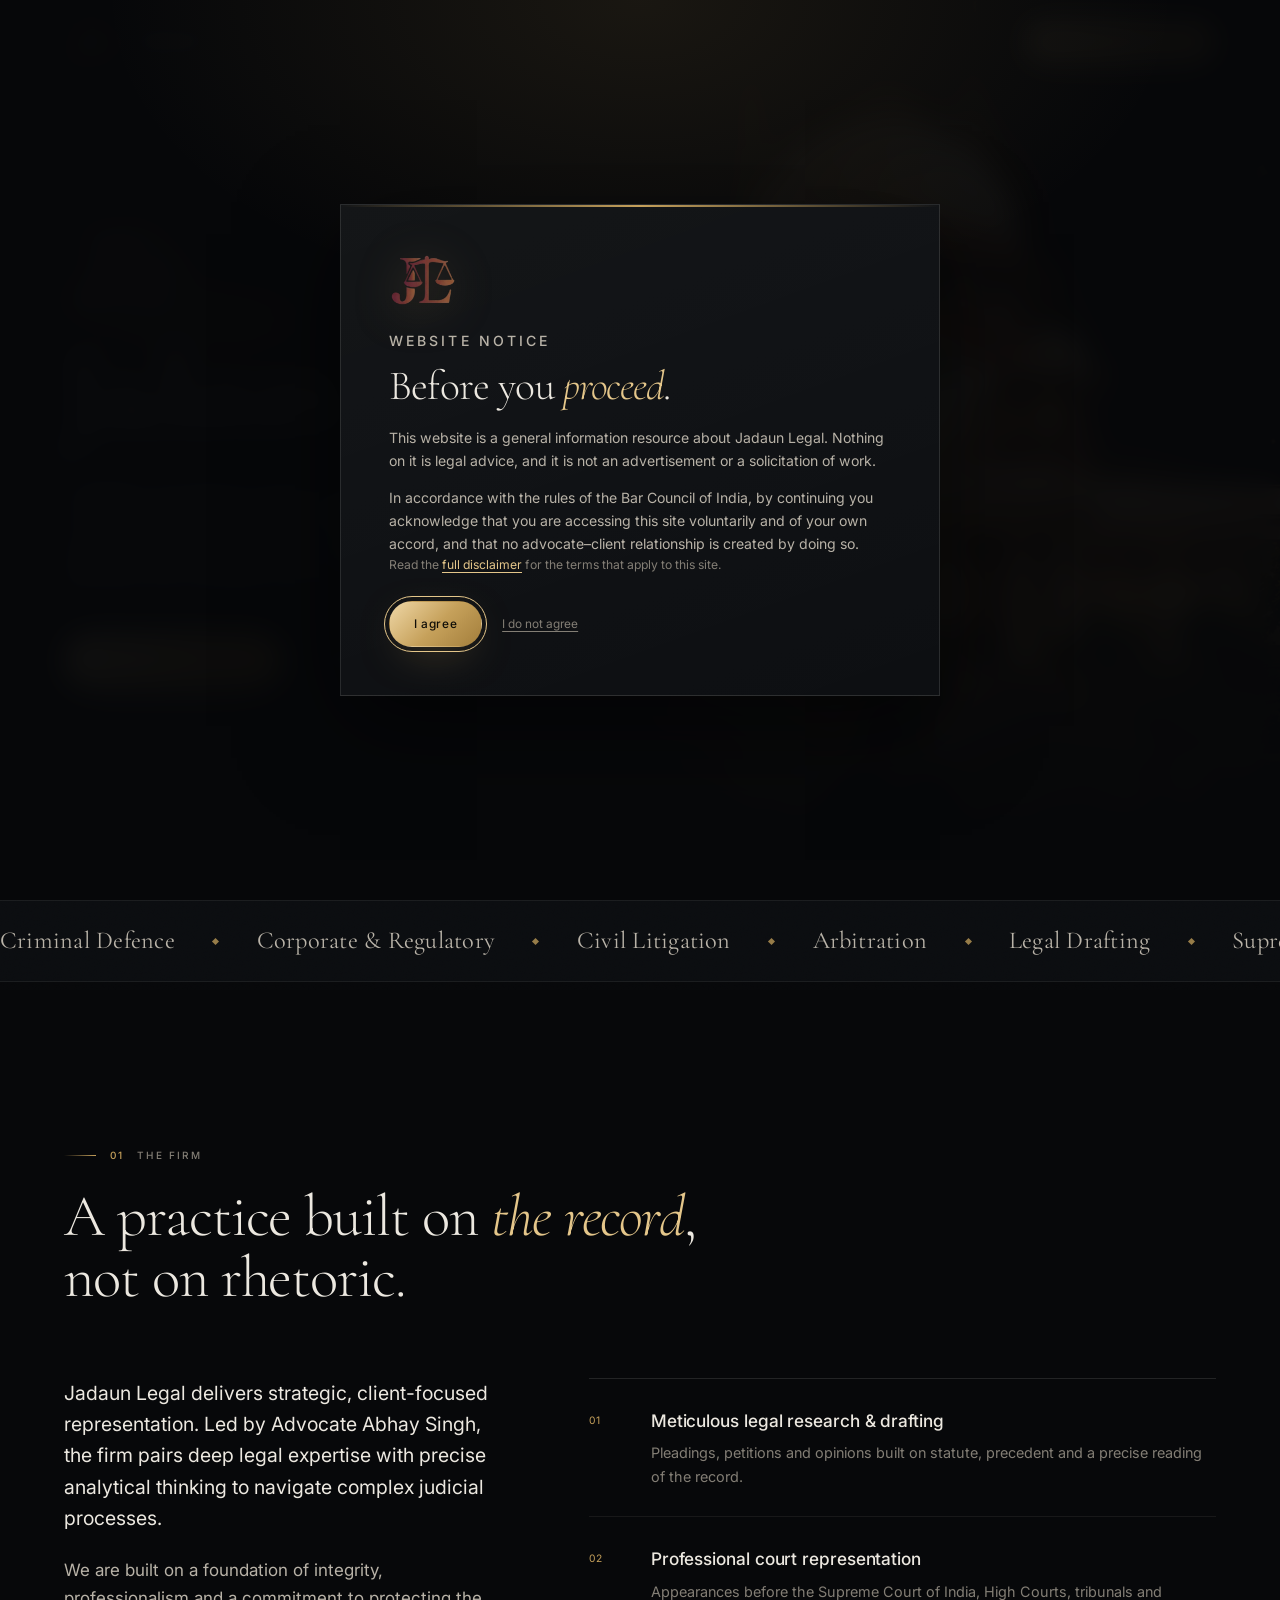
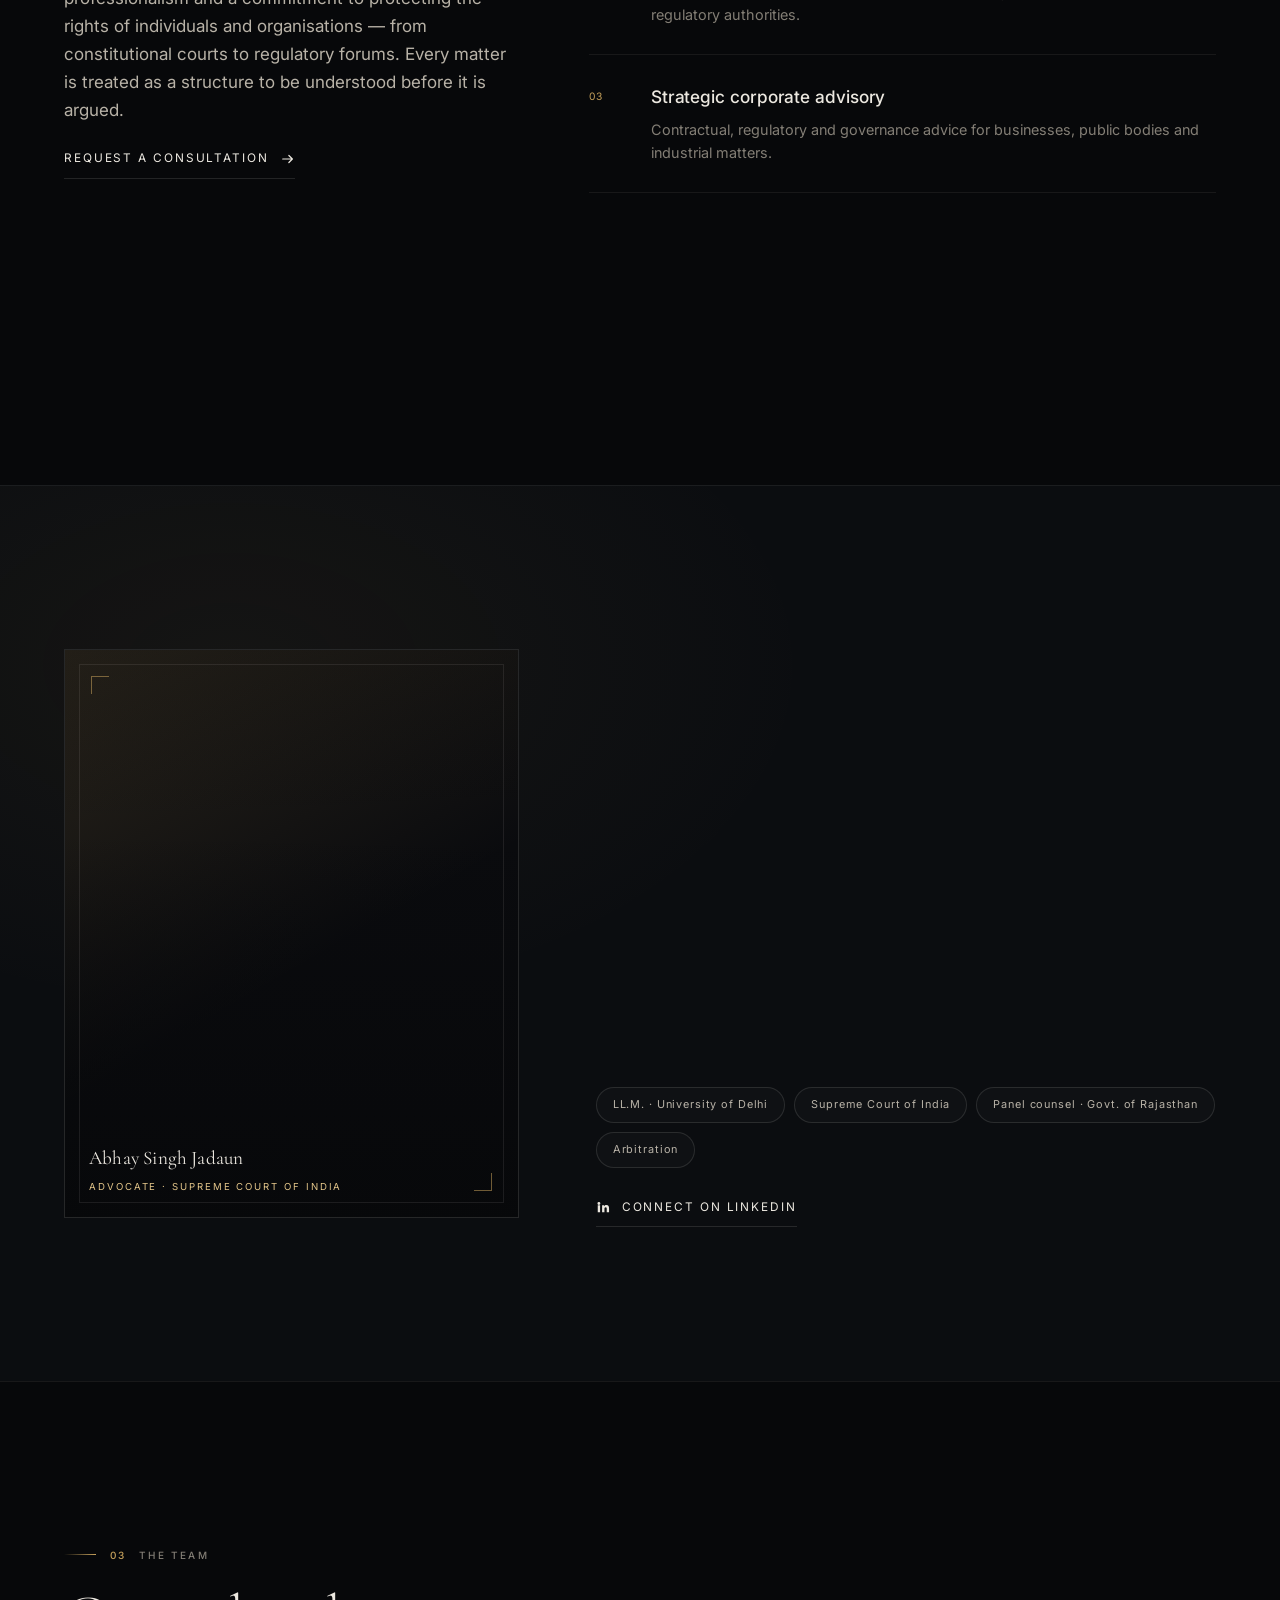
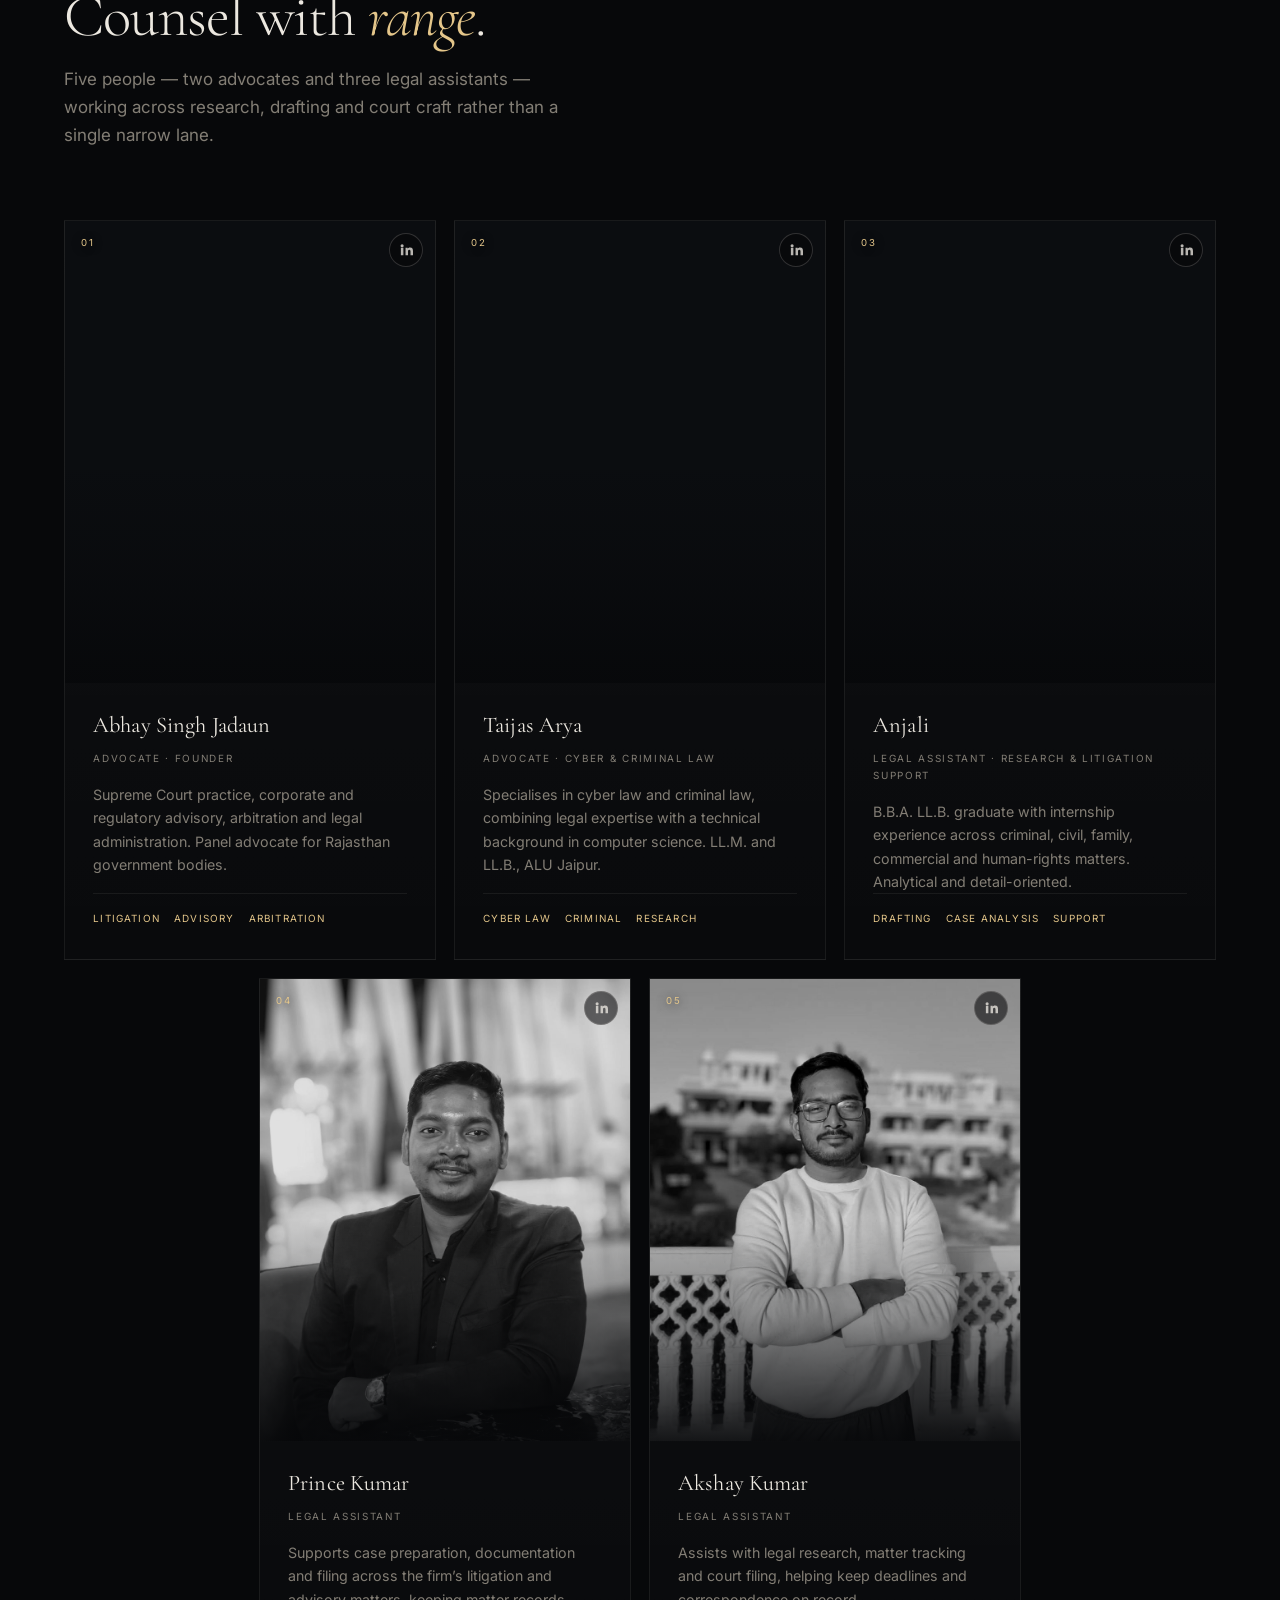
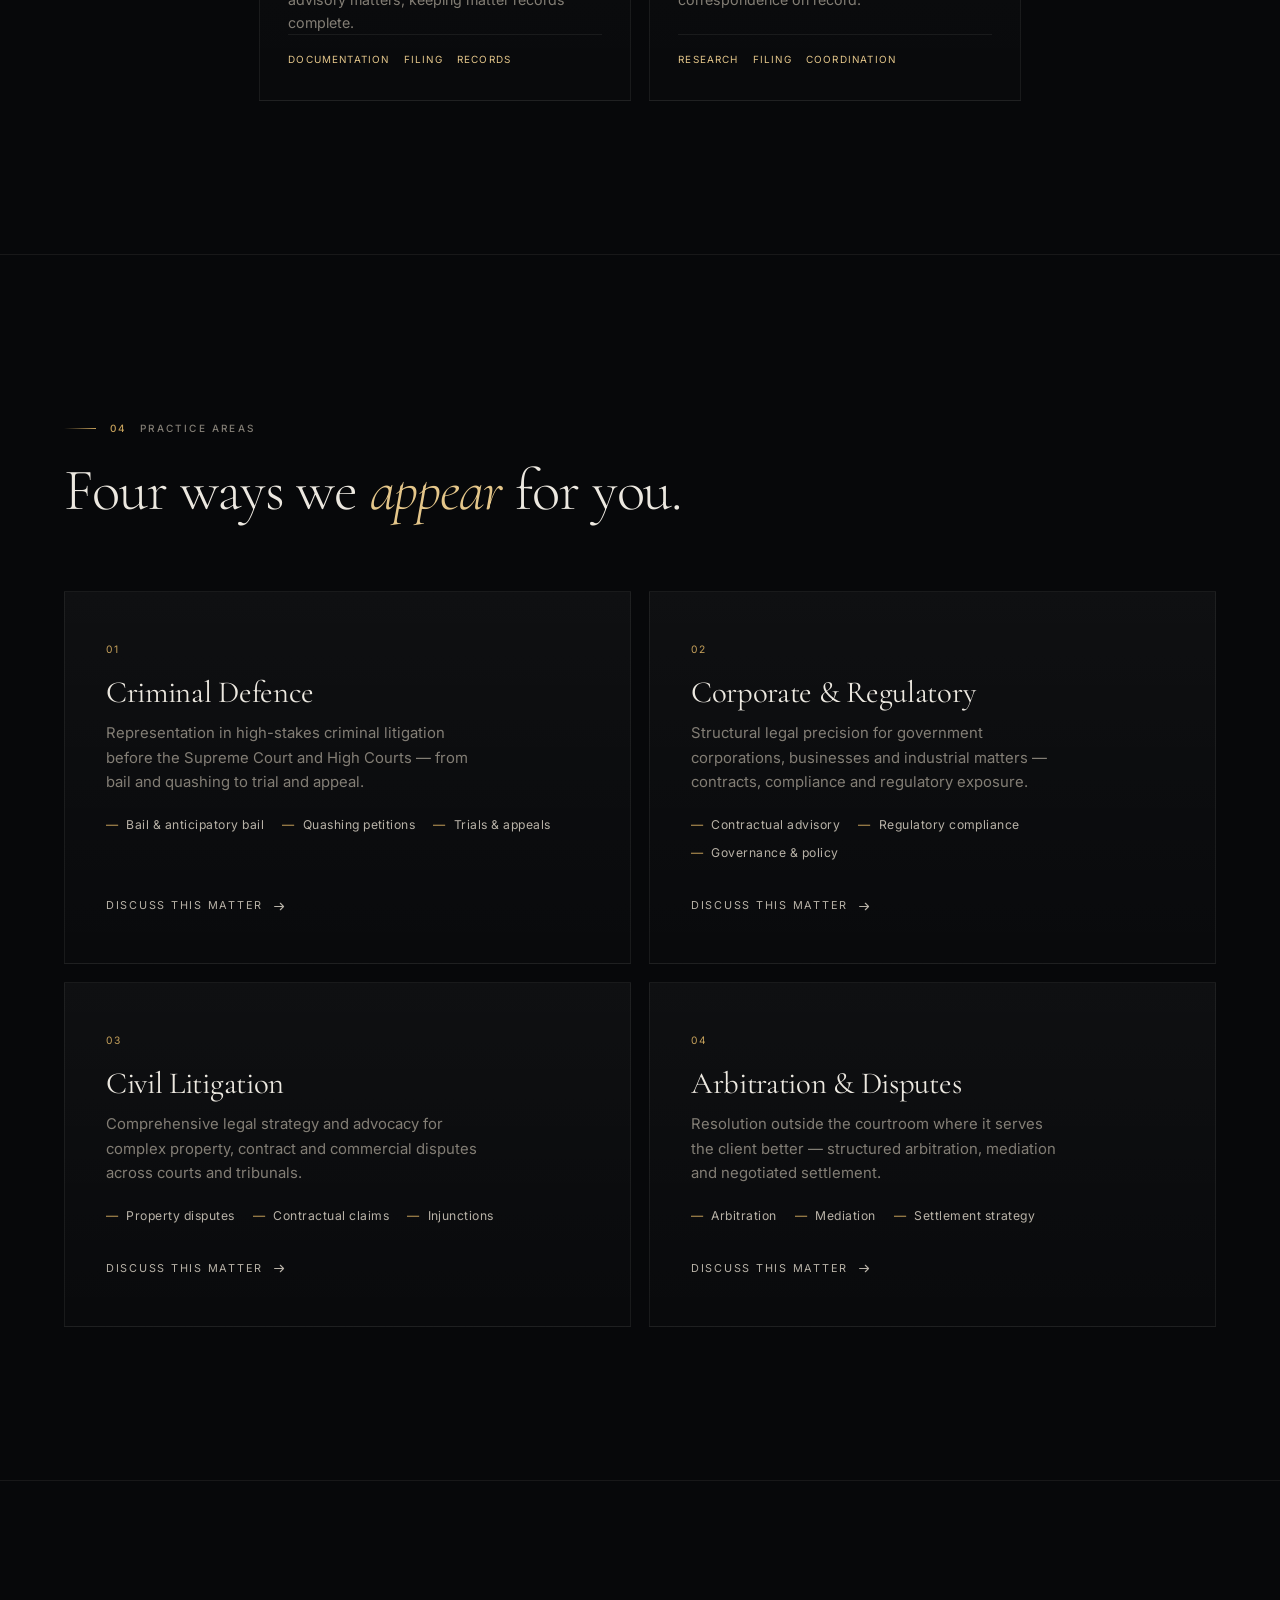
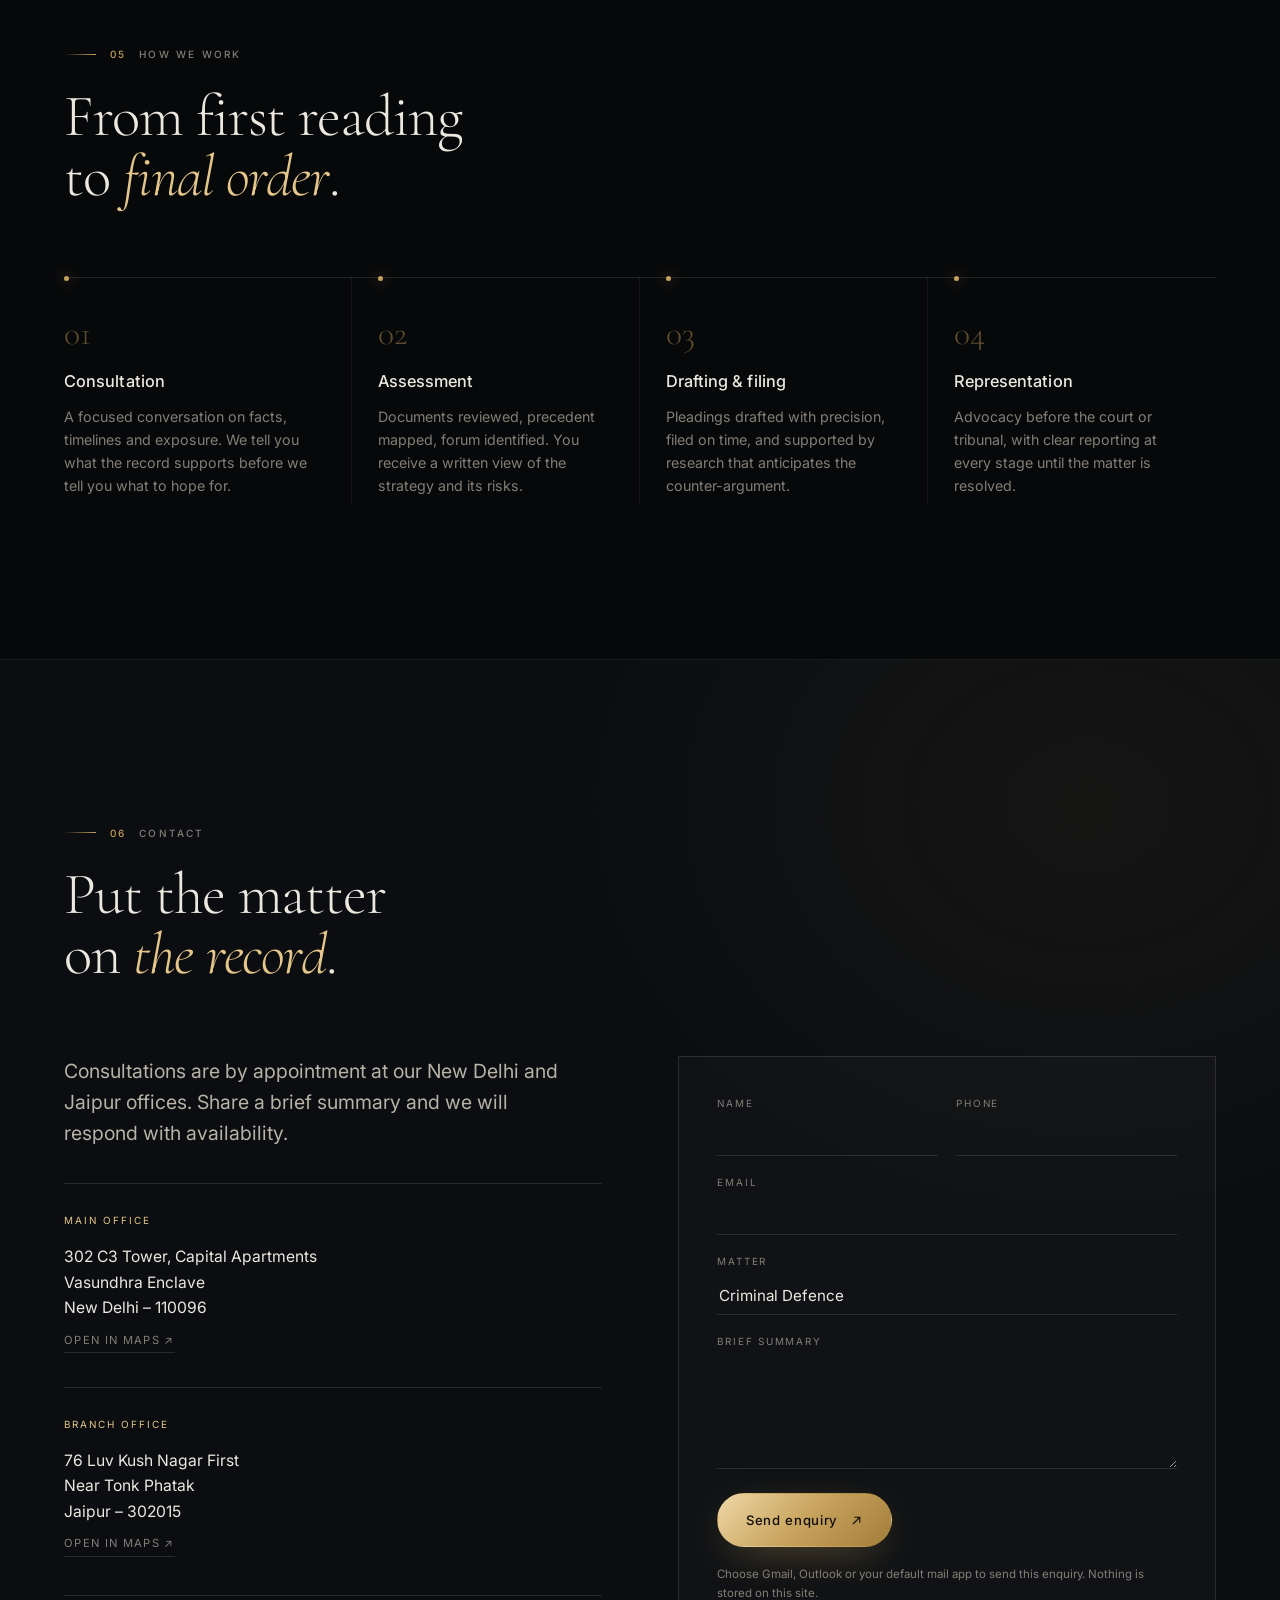
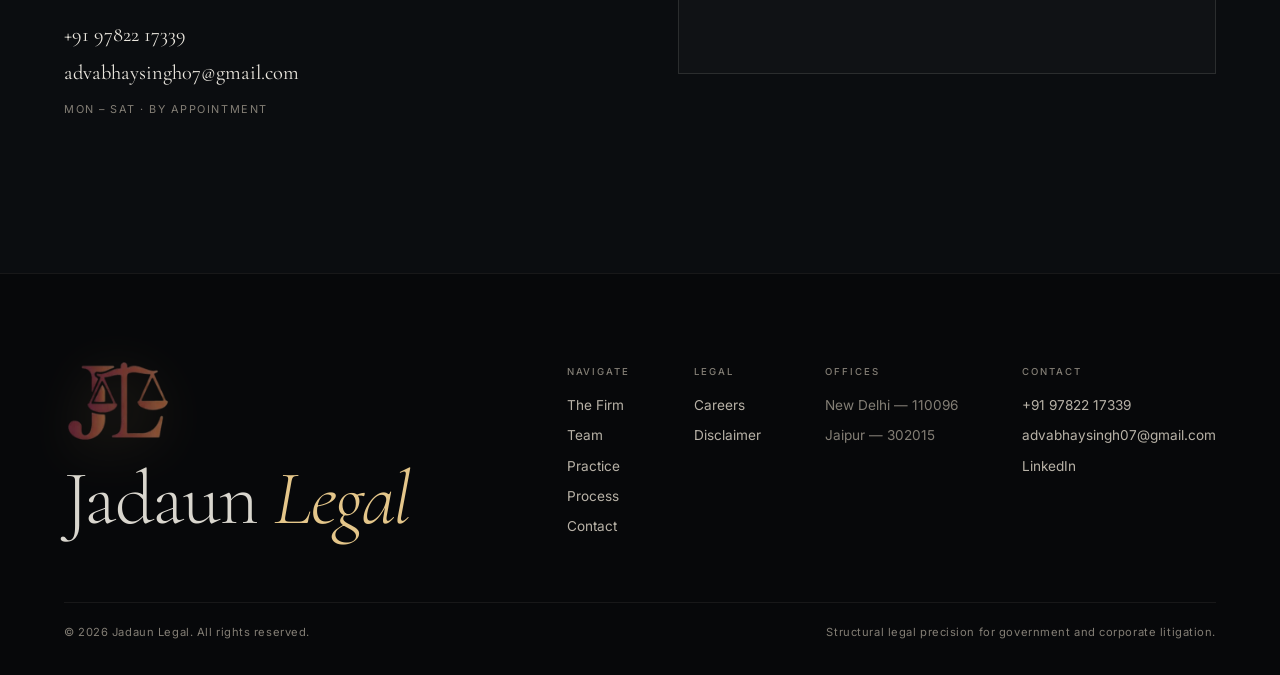
==== index.html @ 44c7d7eb "Replace WebGL hero with Supreme Court photograph and animated flag" ====
<!doctype html>
<html lang="en" class="no-js">
<head>
<meta charset="utf-8">
<meta name="viewport" content="width=device-width, initial-scale=1">
<title>Jadaun Legal — Advocates, Supreme Court of India</title>
<meta name="description" content="Jadaun Legal is a litigation and advisory practice appearing before the Supreme Court of India, High Courts and tribunals. Criminal defence, corporate &amp; regulatory advisory, civil litigation and arbitration. New Delhi &amp; Jaipur.">
<meta name="theme-color" content="#07080A">
<meta name="color-scheme" content="dark">

<meta property="og:type" content="website">
<meta property="og:title" content="Jadaun Legal — Advocates, Supreme Court of India">
<meta property="og:description" content="Litigation and advisory practice before the Supreme Court of India. New Delhi &amp; Jaipur.">
<meta property="og:locale" content="en_IN">

<link rel="icon" type="image/png" sizes="256x256" href="assets/img/favicon.png">
<link rel="apple-touch-icon" href="assets/img/favicon.png">

<link rel="preconnect" href="https://fonts.googleapis.com">
<link rel="preconnect" href="https://fonts.gstatic.com" crossorigin>
<link href="https://fonts.googleapis.com/css2?family=Cormorant+Garamond:ital,wght@0,300;0,400;0,500;1,300;1,400&family=Inter:wght@300;400;500;600&display=swap" rel="stylesheet">

<link rel="stylesheet" href="assets/css/style.css">

<script>
  document.documentElement.classList.replace("no-js", "js");
  try {
    if (localStorage.getItem("jl-disclaimer-accepted-v1") === "accepted") {
      document.documentElement.classList.add("consent-ok");
    }
  } catch (error) {}
</script>
<noscript><style>.consent { display: none !important; }</style></noscript>

<script type="application/ld+json">
{
  "@context": "https://schema.org",
  "@graph": [
    {
      "@type": "LegalService",
      "name": "Jadaun Legal",
      "alternateName": "Jadaun Associates",
      "description": "Litigation and advisory practice appearing before the Supreme Court of India, High Courts and tribunals.",
      "email": "advabhaysingh07@gmail.com",
      "telephone": "+91-9782217339",
      "areaServed": "India",
      "founder": { "@id": "#abhay" },
      "address": [
        {
          "@type": "PostalAddress",
          "streetAddress": "302 C3 Tower, Capital Apartments, Vasundhra Enclave",
          "addressLocality": "New Delhi",
          "postalCode": "110096",
          "addressCountry": "IN"
        },
        {
          "@type": "PostalAddress",
          "streetAddress": "76 Luv Kush Nagar First, Near Tonk Phatak",
          "addressLocality": "Jaipur",
          "postalCode": "302015",
          "addressCountry": "IN"
        }
      ],
      "areaOfPractice": [
        "Criminal Defence",
        "Corporate & Regulatory Advisory",
        "Civil Litigation",
        "Arbitration & Dispute Resolution"
      ],
      "employee": [
        {
          "@type": "Person",
          "name": "Taijas Arya",
          "jobTitle": "Advocate",
          "sameAs": "https://www.linkedin.com/in/adv-taijas/"
        },
        {
          "@type": "Person",
          "name": "Anjali",
          "jobTitle": "Legal Assistant",
          "sameAs": "https://www.linkedin.com/in/anjalithakran"
        },
        {
          "@type": "Person",
          "name": "Prince Kumar",
          "jobTitle": "Legal Assistant",
          "sameAs": "https://www.linkedin.com/in/prince-kumar-981761296/"
        },
        {
          "@type": "Person",
          "name": "Akshay Kumar",
          "jobTitle": "Legal Assistant",
          "sameAs": "https://www.linkedin.com/in/akshay-kumar-06a9b6142/"
        }
      ]
    },
    {
      "@type": "Person",
      "@id": "#abhay",
      "name": "Abhay Singh Jadaun",
      "jobTitle": "Advocate, Supreme Court of India",
      "alumniOf": "University of Delhi",
      "sameAs": "https://www.linkedin.com/in/abhay-singh-jadaun-8214803b9/"
    }
  ]
}
</script>
</head>
<body>

<a class="skip" href="#main">Skip to main content</a>
<div class="grain" aria-hidden="true"></div>
<div class="progress" aria-hidden="true"><i></i></div>

<div class="loader" id="loader" aria-hidden="true">
  <div class="loader__inner">
    <img class="loader__mark" src="assets/img/logo-mark.png" alt="" width="256" height="204" decoding="async">
    <span class="loader__bar"><i></i></span>
    <span class="loader__label">Jadaun Legal</span>
  </div>
</div>

<div class="consent" id="consent" role="dialog" aria-modal="true"
     aria-labelledby="consentTitle" aria-describedby="consentText">
  <div class="consent__panel">
    <img class="consent__mark" src="assets/img/logo-mark.png" alt=""
         width="256" height="204" decoding="async">
    <p class="consent__eyebrow">Website notice</p>
    <h2 id="consentTitle">Before you <em>proceed</em>.</h2>

    <div id="consentText">
      <p>
        This website is a general information resource about Jadaun Legal. Nothing on it
        is legal advice, and it is not an advertisement or a solicitation of work.
      </p>
      <p>
        In accordance with the rules of the Bar Council of India, by continuing you
        acknowledge that you are accessing this site voluntarily and of your own accord,
        and that no advocate–client relationship is created by doing so.
      </p>
    </div>

    <p class="consent__small">
      Read the <a href="disclaimer.html" target="_blank" rel="noopener">full disclaimer</a>
      for the terms that apply to this site.
    </p>

    <div class="consent__actions">
      <button class="btn btn--primary" type="button" data-consent-agree>I agree</button>
      <button class="consent__decline" type="button" data-consent-decline>I do not agree</button>
    </div>

    <p class="consent__error" hidden>
      You need to agree to the notice before browsing the site. You can read the
      <a href="disclaimer.html" target="_blank" rel="noopener">full disclaimer</a> first.
    </p>
  </div>
</div>

<header class="nav" id="nav">
  <div class="wrap nav__inner">
    <a class="brand" href="#top" aria-label="Jadaun Legal — home">
      <img class="brand__mark" src="assets/img/logo-mark.png" alt="" width="256" height="204" decoding="async">
      <span class="brand__text">Jadaun <span>Legal</span></span>
    </a>

    <nav aria-label="Primary">
      <ul class="nav__links">
        <li><a href="#firm">The Firm</a></li>
        <li><a href="#founder">Founder</a></li>
        <li><a href="#team">Team</a></li>
        <li><a href="#practice">Practice</a></li>
        <li><a href="#process">Process</a></li>
        <li><a href="careers.html">Careers</a></li>
        <li><a href="#contact">Contact</a></li>
      </ul>
    </nav>

    <div class="nav__right">
      <a class="btn btn--primary btn--sm magnetic" href="#contact">
        Book a consultation
        <svg viewBox="0 0 16 16" aria-hidden="true"><path d="M4 12 12 4M12 4H6M12 4v6" fill="none" stroke="currentColor" stroke-width="1.4" stroke-linecap="round"/></svg>
      </a>
      <button class="nav__toggle" id="menuBtn" aria-expanded="false" aria-controls="menu" aria-label="Open menu">
        <span></span><span></span>
      </button>
    </div>
  </div>
</header>

<div class="menu" id="menu" aria-hidden="true">
  <nav aria-label="Mobile">
    <a href="#firm">The Firm <span>01</span></a>
    <a href="#founder">Founder <span>02</span></a>
    <a href="#team">Team <span>03</span></a>
    <a href="#practice">Practice <span>04</span></a>
    <a href="#process">Process <span>05</span></a>
    <a href="careers.html">Careers <span>06</span></a>
    <a href="#contact">Contact <span>07</span></a>
  </nav>
  <div class="menu__foot">
    <p>New Delhi · Jaipur</p>
    <a href="tel:+919782217339">+91 97822 17339</a>
    <a href="mailto:advabhaysingh07@gmail.com">advabhaysingh07@gmail.com</a>
  </div>
</div>

<main id="main">

  <section class="hero" id="top">
    <div class="hero__art" aria-hidden="true">
      <img class="hero__art-img" src="assets/img/supreme-court-hero.jpg" alt=""
           width="1213" height="1087" fetchpriority="high" decoding="async">
      <canvas class="hero__flag" width="158" height="168"></canvas>
    </div>
    <div class="hero__scrim" aria-hidden="true"></div>

    <div class="wrap hero__inner">
      <div class="hero__copy">
        <p class="eyebrow reveal">Supreme Court of India <span class="sep">/</span> New Delhi &amp; Jaipur</p>

        <h1 class="hero__title hero__brand reveal" style="--d:.08s">
          <img class="hero__brand-mark" src="assets/img/logo-mark.png" alt=""
               width="256" height="204" decoding="async">
          <span class="hero__brand-name">Jadaun <em>Legal</em></span>
        </h1>

        <p class="hero__sub reveal" style="--d:.16s">
          A litigation and advisory practice appearing before the Supreme Court of India,
          High Courts and tribunals — representing governments, corporations and private
          clients with rigour, discretion and command of the record.
        </p>

        <div class="hero__cta reveal" style="--d:.24s">
          <a class="btn btn--primary magnetic" href="#contact">
            Book a consultation
            <svg viewBox="0 0 16 16" aria-hidden="true"><path d="M4 12 12 4M12 4H6M12 4v6" fill="none" stroke="currentColor" stroke-width="1.4" stroke-linecap="round"/></svg>
          </a>
          <a class="btn btn--ghost magnetic" href="#practice">Practice areas</a>
        </div>

        <ul class="hero__meta reveal" style="--d:.32s">
          <li>Supreme Court of India</li>
          <li>LL.M. · University of Delhi</li>
          <li>Panel counsel · Govt. of Rajasthan</li>
        </ul>
      </div>

      <div class="hero__aside" aria-hidden="true">
        <span class="hero__ord">Est. practice</span>
        <span class="hero__ord hero__ord--num">01</span>
      </div>
    </div>

    <div class="hero__cue" aria-hidden="true">
      <span class="hero__cue-line"></span>
      <span class="hero__cue-text">Scroll</span>
    </div>
  </section>

  <div class="marquee" aria-hidden="true">
    <div class="marquee__track">
      <div class="marquee__group">
        <span>Criminal Defence</span><i class="dot"></i>
        <span>Corporate &amp; Regulatory</span><i class="dot"></i>
        <span>Civil Litigation</span><i class="dot"></i>
        <span>Arbitration</span><i class="dot"></i>
        <span>Legal Drafting</span><i class="dot"></i>
        <span>Supreme Court Practice</span><i class="dot"></i>
      </div>
      <div class="marquee__group">
        <span>Criminal Defence</span><i class="dot"></i>
        <span>Corporate &amp; Regulatory</span><i class="dot"></i>
        <span>Civil Litigation</span><i class="dot"></i>
        <span>Arbitration</span><i class="dot"></i>
        <span>Legal Drafting</span><i class="dot"></i>
        <span>Supreme Court Practice</span><i class="dot"></i>
      </div>
    </div>
  </div>

  <section class="section" id="firm">
    <div class="wrap">
      <div class="section__head">
        <p class="eyebrow reveal"><span class="num">01</span> The Firm</p>
        <h2 class="display reveal" style="--d:.06s">
          A practice built on <em>the record</em>,<br class="lg-only"> not on rhetoric.
        </h2>
      </div>

      <div class="firm__grid">
        <div class="firm__body reveal">
          <p class="lead">
            Jadaun Legal delivers strategic, client-focused representation. Led by
            Advocate Abhay Singh, the firm pairs deep legal expertise with precise
            analytical thinking to navigate complex judicial processes.
          </p>
          <p>
            We are built on a foundation of integrity, professionalism and a commitment
            to protecting the rights of individuals and organisations — from
            constitutional courts to regulatory forums. Every matter is treated as a
            structure to be understood before it is argued.
          </p>
          <a class="link-arrow" href="#contact">
            Request a consultation
            <svg viewBox="0 0 16 16" aria-hidden="true"><path d="M2 8h11M9 4l4 4-4 4" fill="none" stroke="currentColor" stroke-width="1.4" stroke-linecap="round" stroke-linejoin="round"/></svg>
          </a>
        </div>

        <div class="firm__aside">
          <ol class="approach">
            <li class="reveal" style="--d:.04s">
              <span class="approach__n">01</span>
              <div>
                <h3>Meticulous legal research &amp; drafting</h3>
                <p>Pleadings, petitions and opinions built on statute, precedent and a precise reading of the record.</p>
              </div>
            </li>
            <li class="reveal" style="--d:.1s">
              <span class="approach__n">02</span>
              <div>
                <h3>Professional court representation</h3>
                <p>Appearances before the Supreme Court of India, High Courts, tribunals and regulatory authorities.</p>
              </div>
            </li>
            <li class="reveal" style="--d:.16s">
              <span class="approach__n">03</span>
              <div>
                <h3>Strategic corporate advisory</h3>
                <p>Contractual, regulatory and governance advice for businesses, public bodies and industrial matters.</p>
              </div>
            </li>
            <li class="reveal" style="--d:.22s">
              <span class="approach__n">04</span>
              <div>
                <h3>Effective dispute resolution</h3>
                <p>Negotiation, arbitration and mediation aimed at durable outcomes rather than prolonged conflict.</p>
              </div>
            </li>
          </ol>
        </div>
      </div>
    </div>
  </section>

  <section class="section founder" id="founder">
    <div class="wrap founder__grid">
      <figure class="founder__plate tilt reveal">
        <img class="plate__img" src="assets/img/founder-abhay.jpg"
             alt="Abhay Singh Jadaun, advocate at the Supreme Court of India"
             width="1000" height="1250" loading="lazy" decoding="async">
        <span class="plate__tint" aria-hidden="true"></span>
        <figcaption class="plate__cap">
          <strong>Abhay Singh Jadaun</strong>
          <span>Advocate · Supreme Court of India</span>
        </figcaption>
        <span class="plate__corner plate__corner--tl" aria-hidden="true"></span>
        <span class="plate__corner plate__corner--br" aria-hidden="true"></span>
      </figure>

      <div class="founder__copy">
        <p class="eyebrow reveal"><span class="num">02</span> Founder</p>
        <h2 class="display founder__name reveal" style="--d:.06s">Abhay Singh Jadaun</h2>
        <p class="founder__role reveal" style="--d:.1s">Advocate · Founder</p>

        <div class="founder__bio reveal" style="--d:.14s">
          <p>
            Advocate Abhay Singh Jadaun practises before the Hon’ble Supreme Court of
            India, with experience representing government organisations, corporations
            and private clients before various courts and tribunals. He serves as a panel
            advocate for several Rajasthan government bodies.
          </p>
          <p>
            He provides legal advisory services in corporate, contractual and regulatory
            matters. With an LL.M. from the University of Delhi, his work spans legal
            drafting, research, litigation, arbitration and legal administration.
          </p>
        </div>

        <ul class="chips reveal" style="--d:.18s">
          <li class="chip">LL.M. · University of Delhi</li>
          <li class="chip">Supreme Court of India</li>
          <li class="chip">Panel counsel · Govt. of Rajasthan</li>
          <li class="chip">Arbitration</li>
        </ul>

        <a class="link-arrow founder__link reveal" style="--d:.22s"
           href="https://www.linkedin.com/in/abhay-singh-jadaun-8214803b9/"
           target="_blank" rel="noopener noreferrer">
          <svg viewBox="0 0 24 24" aria-hidden="true"><path fill="currentColor" d="M4.98 3.5a2.5 2.5 0 1 1 0 5 2.5 2.5 0 0 1 0-5ZM3 9h4v12H3V9Zm7 0h3.8v1.7h.05c.53-1 1.83-2.05 3.77-2.05 4.03 0 4.78 2.65 4.78 6.1V21h-4v-5.5c0-1.31-.02-3-1.83-3-1.83 0-2.11 1.43-2.11 2.9V21h-4V9Z"/></svg>
          Connect on LinkedIn
        </a>
      </div>
    </div>
  </section>

  <section class="section" id="team">
    <div class="wrap">
      <div class="section__head">
        <p class="eyebrow reveal"><span class="num">03</span> The Team</p>
        <h2 class="display reveal" style="--d:.06s">Counsel with <em>range</em>.</h2>
        <p class="section__lead reveal" style="--d:.12s">
          Five people — two advocates and three legal assistants — working across research,
          drafting and court craft rather than a single narrow lane.
        </p>
      </div>

      <div class="team__grid">
        <article class="person tilt reveal" style="--d:.04s">
          <figure class="person__photo">
            <img src="assets/img/founder-abhay.jpg"
                 alt="Abhay Singh Jadaun, advocate at the Supreme Court of India"
                 width="1000" height="1250" decoding="async">
            <span class="person__idx" aria-hidden="true">01</span>
            <a class="person__link" href="https://www.linkedin.com/in/abhay-singh-jadaun-8214803b9/"
               target="_blank" rel="noopener noreferrer"
               aria-label="Abhay Singh Jadaun on LinkedIn">
              <svg viewBox="0 0 24 24" aria-hidden="true"><path fill="currentColor" d="M4.98 3.5a2.5 2.5 0 1 1 0 5 2.5 2.5 0 0 1 0-5ZM3 9h4v12H3V9Zm7 0h3.8v1.7h.05c.53-1 1.83-2.05 3.77-2.05 4.03 0 4.78 2.65 4.78 6.1V21h-4v-5.5c0-1.31-.02-3-1.83-3-1.83 0-2.11 1.43-2.11 2.9V21h-4V9Z"/></svg>
            </a>
          </figure>
          <div class="person__body">
            <h3>Abhay Singh Jadaun</h3>
            <p class="person__role">Advocate · Founder</p>
            <p>
              Supreme Court practice, corporate and regulatory advisory, arbitration and
              legal administration. Panel advocate for Rajasthan government bodies.
            </p>
            <div class="person__tags"><span>Litigation</span><span>Advisory</span><span>Arbitration</span></div>
          </div>
        </article>

        <article class="person tilt reveal" style="--d:.1s">
          <figure class="person__photo">
            <img src="assets/img/taijas-arya.jpg"
                 alt="Taijas Arya, advocate specialising in cyber law and criminal law"
                 width="900" height="1125" decoding="async">
            <span class="person__idx" aria-hidden="true">02</span>
            <a class="person__link" href="https://www.linkedin.com/in/adv-taijas/"
               target="_blank" rel="noopener noreferrer"
               aria-label="Taijas Arya on LinkedIn">
              <svg viewBox="0 0 24 24" aria-hidden="true"><path fill="currentColor" d="M4.98 3.5a2.5 2.5 0 1 1 0 5 2.5 2.5 0 0 1 0-5ZM3 9h4v12H3V9Zm7 0h3.8v1.7h.05c.53-1 1.83-2.05 3.77-2.05 4.03 0 4.78 2.65 4.78 6.1V21h-4v-5.5c0-1.31-.02-3-1.83-3-1.83 0-2.11 1.43-2.11 2.9V21h-4V9Z"/></svg>
            </a>
          </figure>
          <div class="person__body">
            <h3>Taijas Arya</h3>
            <p class="person__role">Advocate · Cyber &amp; Criminal Law</p>
            <p>
              Specialises in cyber law and criminal law, combining legal expertise with a
              technical background in computer science. LL.M. and LL.B., ALU Jaipur.
            </p>
            <div class="person__tags"><span>Cyber Law</span><span>Criminal</span><span>Research</span></div>
          </div>
        </article>

        <article class="person tilt reveal" style="--d:.16s">
          <figure class="person__photo">
            <img src="assets/img/anjali.jpg"
                 alt="Anjali, legal assistant for research and litigation support"
                 width="900" height="1125" decoding="async">
            <span class="person__idx" aria-hidden="true">03</span>
            <a class="person__link" href="https://www.linkedin.com/in/anjalithakran"
               target="_blank" rel="noopener noreferrer"
               aria-label="Anjali on LinkedIn">
              <svg viewBox="0 0 24 24" aria-hidden="true"><path fill="currentColor" d="M4.98 3.5a2.5 2.5 0 1 1 0 5 2.5 2.5 0 0 1 0-5ZM3 9h4v12H3V9Zm7 0h3.8v1.7h.05c.53-1 1.83-2.05 3.77-2.05 4.03 0 4.78 2.65 4.78 6.1V21h-4v-5.5c0-1.31-.02-3-1.83-3-1.83 0-2.11 1.43-2.11 2.9V21h-4V9Z"/></svg>
            </a>
          </figure>
          <div class="person__body">
            <h3>Anjali</h3>
            <p class="person__role">Legal Assistant · Research &amp; Litigation Support</p>
            <p>
              B.B.A. LL.B. graduate with internship experience across criminal, civil,
              family, commercial and human-rights matters. Analytical and detail-oriented.
            </p>
            <div class="person__tags"><span>Drafting</span><span>Case Analysis</span><span>Support</span></div>
          </div>
        </article>

        <article class="person tilt reveal" style="--d:.22s">
          <figure class="person__photo">
            <img src="assets/img/prince-kumar.jpg"
                 alt="Prince Kumar, legal assistant at Jadaun Legal"
                 width="900" height="1125" decoding="async">
            <span class="person__idx" aria-hidden="true">04</span>
            <a class="person__link" href="https://www.linkedin.com/in/prince-kumar-981761296/"
               target="_blank" rel="noopener noreferrer"
               aria-label="Prince Kumar on LinkedIn">
              <svg viewBox="0 0 24 24" aria-hidden="true"><path fill="currentColor" d="M4.98 3.5a2.5 2.5 0 1 1 0 5 2.5 2.5 0 0 1 0-5ZM3 9h4v12H3V9Zm7 0h3.8v1.7h.05c.53-1 1.83-2.05 3.77-2.05 4.03 0 4.78 2.65 4.78 6.1V21h-4v-5.5c0-1.31-.02-3-1.83-3-1.83 0-2.11 1.43-2.11 2.9V21h-4V9Z"/></svg>
            </a>
          </figure>
          <div class="person__body">
            <h3>Prince Kumar</h3>
            <p class="person__role">Legal Assistant</p>
            <p>
              Supports case preparation, documentation and filing across the firm’s
              litigation and advisory matters, keeping matter records complete.
            </p>
            <div class="person__tags"><span>Documentation</span><span>Filing</span><span>Records</span></div>
          </div>
        </article>

        <article class="person tilt reveal" style="--d:.28s">
          <figure class="person__photo">
            <img src="assets/img/akshay-kumar.jpg"
                 alt="Akshay Kumar, legal assistant at Jadaun Legal"
                 width="900" height="1125" decoding="async">
            <span class="person__idx" aria-hidden="true">05</span>
            <a class="person__link" href="https://www.linkedin.com/in/akshay-kumar-06a9b6142/"
               target="_blank" rel="noopener noreferrer"
               aria-label="Akshay Kumar on LinkedIn">
              <svg viewBox="0 0 24 24" aria-hidden="true"><path fill="currentColor" d="M4.98 3.5a2.5 2.5 0 1 1 0 5 2.5 2.5 0 0 1 0-5ZM3 9h4v12H3V9Zm7 0h3.8v1.7h.05c.53-1 1.83-2.05 3.77-2.05 4.03 0 4.78 2.65 4.78 6.1V21h-4v-5.5c0-1.31-.02-3-1.83-3-1.83 0-2.11 1.43-2.11 2.9V21h-4V9Z"/></svg>
            </a>
          </figure>
          <div class="person__body">
            <h3>Akshay Kumar</h3>
            <p class="person__role">Legal Assistant</p>
            <p>
              Assists with legal research, matter tracking and court filing, helping keep
              deadlines and correspondence on record.
            </p>
            <div class="person__tags"><span>Research</span><span>Filing</span><span>Coordination</span></div>
          </div>
        </article>
      </div>
    </div>
  </section>

  <section class="section practice" id="practice">
    <div class="wrap">
      <div class="section__head">
        <p class="eyebrow reveal"><span class="num">04</span> Practice Areas</p>
        <h2 class="display reveal" style="--d:.06s">Four ways we <em>appear</em> for you.</h2>
      </div>

      <div class="practice__grid">
        <article class="matter tilt reveal" style="--d:.04s">
          <div>
            <span class="matter__num">01</span>
            <h3>Criminal Defence</h3>
            <p>Representation in high-stakes criminal litigation before the Supreme Court and High Courts — from bail and quashing to trial and appeal.</p>
            <ul><li>Bail &amp; anticipatory bail</li><li>Quashing petitions</li><li>Trials &amp; appeals</li></ul>
          </div>
          <a class="matter__go" href="#contact">Discuss this matter
            <svg viewBox="0 0 16 16" aria-hidden="true"><path d="M2 8h11M9 4l4 4-4 4" fill="none" stroke="currentColor" stroke-width="1.4" stroke-linecap="round" stroke-linejoin="round"/></svg>
          </a>
        </article>

        <article class="matter tilt reveal" style="--d:.1s">
          <div>
            <span class="matter__num">02</span>
            <h3>Corporate &amp; Regulatory</h3>
            <p>Structural legal precision for government corporations, businesses and industrial matters — contracts, compliance and regulatory exposure.</p>
            <ul><li>Contractual advisory</li><li>Regulatory compliance</li><li>Governance &amp; policy</li></ul>
          </div>
          <a class="matter__go" href="#contact">Discuss this matter
            <svg viewBox="0 0 16 16" aria-hidden="true"><path d="M2 8h11M9 4l4 4-4 4" fill="none" stroke="currentColor" stroke-width="1.4" stroke-linecap="round" stroke-linejoin="round"/></svg>
          </a>
        </article>

        <article class="matter tilt reveal" style="--d:.16s">
          <div>
            <span class="matter__num">03</span>
            <h3>Civil Litigation</h3>
            <p>Comprehensive legal strategy and advocacy for complex property, contract and commercial disputes across courts and tribunals.</p>
            <ul><li>Property disputes</li><li>Contractual claims</li><li>Injunctions</li></ul>
          </div>
          <a class="matter__go" href="#contact">Discuss this matter
            <svg viewBox="0 0 16 16" aria-hidden="true"><path d="M2 8h11M9 4l4 4-4 4" fill="none" stroke="currentColor" stroke-width="1.4" stroke-linecap="round" stroke-linejoin="round"/></svg>
          </a>
        </article>

        <article class="matter tilt reveal" style="--d:.22s">
          <div>
            <span class="matter__num">04</span>
            <h3>Arbitration &amp; Disputes</h3>
            <p>Resolution outside the courtroom where it serves the client better — structured arbitration, mediation and negotiated settlement.</p>
            <ul><li>Arbitration</li><li>Mediation</li><li>Settlement strategy</li></ul>
          </div>
          <a class="matter__go" href="#contact">Discuss this matter
            <svg viewBox="0 0 16 16" aria-hidden="true"><path d="M2 8h11M9 4l4 4-4 4" fill="none" stroke="currentColor" stroke-width="1.4" stroke-linecap="round" stroke-linejoin="round"/></svg>
          </a>
        </article>
      </div>
    </div>
  </section>

  <section class="section" id="process">
    <div class="wrap">
      <div class="section__head">
        <p class="eyebrow reveal"><span class="num">05</span> How We Work</p>
        <h2 class="display reveal" style="--d:.06s">From first reading<br class="lg-only"> to <em>final order</em>.</h2>
      </div>

      <div class="steps">
        <div class="step reveal" style="--d:.04s">
          <span class="step__n">01</span>
          <h3>Consultation</h3>
          <p>A focused conversation on facts, timelines and exposure. We tell you what the record supports before we tell you what to hope for.</p>
        </div>
        <div class="step reveal" style="--d:.1s">
          <span class="step__n">02</span>
          <h3>Assessment</h3>
          <p>Documents reviewed, precedent mapped, forum identified. You receive a written view of the strategy and its risks.</p>
        </div>
        <div class="step reveal" style="--d:.16s">
          <span class="step__n">03</span>
          <h3>Drafting &amp; filing</h3>
          <p>Pleadings drafted with precision, filed on time, and supported by research that anticipates the counter-argument.</p>
        </div>
        <div class="step reveal" style="--d:.22s">
          <span class="step__n">04</span>
          <h3>Representation</h3>
          <p>Advocacy before the court or tribunal, with clear reporting at every stage until the matter is resolved.</p>
        </div>
      </div>
    </div>
  </section>

  <section class="section contact" id="contact">
    <div class="wrap">
      <div class="section__head">
        <p class="eyebrow reveal"><span class="num">06</span> Contact</p>
        <h2 class="display reveal" style="--d:.06s">Put the matter<br class="lg-only"> on <em>the record</em>.</h2>
      </div>

      <div class="contact__grid">
        <div class="contact__info reveal">
          <p class="lead">
            Consultations are by appointment at our New Delhi and Jaipur offices.
            Share a brief summary and we will respond with availability.
          </p>

          <div class="office">
            <span class="office__label">Main office</span>
            <address>
              302 C3 Tower, Capital Apartments<br>
              Vasundhra Enclave<br>
              New Delhi – 110096
            </address>
            <a class="office__map" href="https://www.google.com/maps/search/?api=1&amp;query=Capital+Apartments+Vasundhra+Enclave+New+Delhi+110096" target="_blank" rel="noopener noreferrer">Open in Maps ↗</a>
          </div>

          <div class="office">
            <span class="office__label">Branch office</span>
            <address>
              76 Luv Kush Nagar First<br>
              Near Tonk Phatak<br>
              Jaipur – 302015
            </address>
            <a class="office__map" href="https://www.google.com/maps/search/?api=1&amp;query=Luv+Kush+Nagar+Tonk+Phatak+Jaipur+302015" target="_blank" rel="noopener noreferrer">Open in Maps ↗</a>
          </div>

          <div class="contact__direct">
            <a href="tel:+919782217339">+91 97822 17339</a>
            <a href="mailto:advabhaysingh07@gmail.com">advabhaysingh07@gmail.com</a>
            <small>Mon – Sat · By appointment</small>
          </div>
        </div>

        <form class="form reveal" id="enquiry" method="POST" novalidate>
          <!-- Get a free access key at web3forms.com and paste it below.
               Left as-is, the form falls back to the visitor's mail app. -->
          <input type="hidden" name="access_key" value="YOUR-WEB3FORMS-ACCESS-KEY">
          <input type="hidden" name="subject" value="New consultation enquiry — Jadaun Legal">
          <input type="hidden" name="from_name" value="Jadaun Legal website">
          <input type="checkbox" name="botcheck" class="hp" tabindex="-1" autocomplete="off" aria-hidden="true">

          <div class="form__row">
            <div class="field">
              <label for="name">Name</label>
              <input id="name" name="name" type="text" autocomplete="name" required>
            </div>
            <div class="field">
              <label for="phone">Phone</label>
              <input id="phone" name="phone" type="tel" autocomplete="tel">
            </div>
          </div>

          <div class="field">
            <label for="email">Email</label>
            <input id="email" name="email" type="email" autocomplete="email" required>
          </div>

          <div class="field">
            <label for="matter">Matter</label>
            <select id="matter" name="matter">
              <option>Criminal Defence</option>
              <option>Corporate &amp; Regulatory</option>
              <option>Civil Litigation</option>
              <option>Arbitration &amp; Disputes</option>
              <option>Other</option>
            </select>
          </div>

          <div class="field">
            <label for="message">Brief summary</label>
            <textarea id="message" name="message" rows="4" required></textarea>
          </div>

          <button class="btn btn--primary" type="submit">
            Send enquiry
            <svg viewBox="0 0 16 16" aria-hidden="true"><path d="M4 12 12 4M12 4H6M12 4v6" fill="none" stroke="currentColor" stroke-width="1.4" stroke-linecap="round"/></svg>
          </button>

          <p class="form__note" id="formNote">Choose Gmail, Outlook or your default mail app to send this enquiry. Nothing is stored on this site.</p>
          <p class="form__status" id="formStatus" role="status" aria-live="polite"></p>

          <div class="form__choice" id="mailChoice" hidden>
            <p class="form__choice-label" id="mailChoiceLabel">Send this enquiry with</p>
            <div class="form__choice-options" role="group" aria-labelledby="mailChoiceLabel">
              <button class="btn btn--ghost btn--sm" type="button" data-mail="gmail">Gmail</button>
              <button class="btn btn--ghost btn--sm" type="button" data-mail="outlook">Outlook</button>
              <button class="btn btn--ghost btn--sm" type="button" data-mail="default">Default mail app</button>
            </div>
            <p class="form__choice-hint">
              Opens the message with your details filled in. If nothing happens, allow pop-ups for
              this site or choose another option.
            </p>
          </div>
        </form>
      </div>
    </div>
  </section>

</main>

<footer class="footer">
  <div class="wrap">
    <div class="footer__top">
      <div class="footer__brand">
        <img class="footer__mark" src="assets/img/logo-mark.png"
             alt="" width="256" height="204" decoding="async">
        <a class="footer__wordmark" href="#top">Jadaun <em>Legal</em></a>
      </div>

      <div class="footer__cols">
        <div>
          <h4>Navigate</h4>
          <ul>
            <li><a href="#firm">The Firm</a></li>
            <li><a href="#team">Team</a></li>
            <li><a href="#practice">Practice</a></li>
            <li><a href="#process">Process</a></li>
            <li><a href="#contact">Contact</a></li>
          </ul>
        </div>
        <div>
          <h4>Legal</h4>
          <ul>
            <li><a href="careers.html">Careers</a></li>
            <li><a href="disclaimer.html">Disclaimer</a></li>
          </ul>
        </div>
        <div>
          <h4>Offices</h4>
          <ul>
            <li>New Delhi — 110096</li>
            <li>Jaipur — 302015</li>
          </ul>
        </div>
        <div>
          <h4>Contact</h4>
          <ul>
            <li><a href="tel:+919782217339">+91 97822 17339</a></li>
            <li><a href="mailto:advabhaysingh07@gmail.com">advabhaysingh07@gmail.com</a></li>
            <li><a href="https://www.linkedin.com/in/abhay-singh-jadaun-8214803b9/" target="_blank" rel="noopener noreferrer">LinkedIn</a></li>
          </ul>
        </div>
      </div>
    </div>

    <div class="footer__bottom">
      <span>© <span id="year">2026</span> Jadaun Legal. All rights reserved.</span>
      <span>Structural legal precision for government and corporate litigation.</span>
    </div>
  </div>
</footer>

<script src="assets/js/app.js" defer></script>
<script src="assets/js/flag.js" defer></script>
</body>
</html>
---- assets/css/style.css ----
/* =========================================================
   Jadaun Legal — design system
   ========================================================= */

:root {
  --bg: #07080a;
  --bg-2: #0b0d10;
  --ink: #ece8e0;
  --ink-2: #b8b2a7;
  --ink-3: #837e75;
  --brass: #c6a15b;
  --brass-2: #e4c68a;
  --brass-3: #8f6f36;
  --line: rgba(236, 232, 224, 0.12);
  --line-soft: rgba(236, 232, 224, 0.07);

  --serif: "Cormorant Garamond", "Times New Roman", serif;
  --sans: "Inter", system-ui, -apple-system, "Segoe UI", sans-serif;

  --gutter: clamp(20px, 5vw, 64px);
  --ease: cubic-bezier(0.16, 1, 0.3, 1);
}

*,
*::before,
*::after { box-sizing: border-box; }

html {
  -webkit-text-size-adjust: 100%;
  scroll-behavior: smooth;
  scrollbar-color: #2a2b2e var(--bg);
}

body {
  margin: 0;
  background: var(--bg);
  color: var(--ink);
  font-family: var(--sans);
  font-size: clamp(15px, 0.5vw + 13.6px, 17px);
  font-weight: 400;
  line-height: 1.65;
  -webkit-font-smoothing: antialiased;
  -moz-osx-font-smoothing: grayscale;
  overflow-x: hidden;
}

body.is-locked { overflow: hidden; }

img, svg, canvas { display: block; max-width: 100%; }
a { color: inherit; }
p { margin: 0 0 1.1em; }

::selection { background: var(--brass); color: #0a0906; }

:focus-visible {
  outline: 1px solid var(--brass-2);
  outline-offset: 4px;
}

/* ---------- page furniture ---------- */

.skip {
  position: fixed;
  top: 10px;
  left: 10px;
  z-index: 200;
  padding: 10px 16px;
  background: var(--brass);
  color: #0a0906;
  font-size: 0.8rem;
  text-decoration: none;
  border-radius: 4px;
  transform: translateY(-160%);
  transition: transform 0.3s var(--ease);
}
.skip:focus { transform: none; }

.grain {
  position: fixed;
  inset: -10%;
  z-index: 90;
  pointer-events: none;
  opacity: 0.038;
  mix-blend-mode: overlay;
  background-image: url("data:image/svg+xml,%3Csvg xmlns='http://www.w3.org/2000/svg' width='200' height='200'%3E%3Cfilter id='n'%3E%3CfeTurbulence type='fractalNoise' baseFrequency='0.85' numOctaves='3' stitchTiles='stitch'/%3E%3C/filter%3E%3Crect width='200' height='200' filter='url(%23n)'/%3E%3C/svg%3E");
}

.progress {
  position: fixed;
  top: 0;
  left: 0;
  right: 0;
  height: 2px;
  z-index: 95;
  pointer-events: none;
  background: transparent;
}
.progress i {
  display: block;
  height: 100%;
  width: 100%;
  transform: scaleX(0);
  transform-origin: 0 50%;
  background: linear-gradient(90deg, var(--brass-3), var(--brass-2));
}

/* ---------- loader ---------- */

.loader {
  position: fixed;
  inset: 0;
  z-index: 150;
  display: grid;
  place-items: center;
  background: var(--bg);
  transition: opacity 0.9s var(--ease) 0.15s, visibility 0.9s linear 0.15s;
}
.is-ready .loader { opacity: 0; visibility: hidden; }

.loader__inner { display: grid; justify-items: center; gap: 18px; }

.loader__mark {
  width: clamp(64px, 7vw, 82px);
  height: auto;
  filter: drop-shadow(0 6px 22px rgba(198, 161, 91, 0.28));
}

.loader__bar {
  width: 120px;
  height: 1px;
  background: rgba(236, 232, 224, 0.12);
  overflow: hidden;
}
.loader__bar i {
  display: block;
  height: 100%;
  width: 40%;
  background: var(--brass-2);
  animation: loaderBar 1.15s ease-in-out infinite;
}
@keyframes loaderBar {
  0% { transform: translateX(-100%); }
  100% { transform: translateX(320%); }
}

.loader__label {
  font-size: 9px;
  letter-spacing: 0.34em;
  text-transform: uppercase;
  color: var(--ink-3);
}

/* ---------- consent gate ---------- */

.consent {
  position: fixed;
  inset: 0;
  z-index: 200;
  display: grid;
  place-items: center;
  align-items: safe center;
  padding: clamp(18px, 4vw, 40px);
  overflow-y: auto;
  overscroll-behavior: contain;
  background:
    radial-gradient(60% 50% at 50% 0%, rgba(198, 161, 91, 0.1), transparent 70%),
    rgba(7, 8, 10, 0.96);
  backdrop-filter: blur(14px);
  -webkit-backdrop-filter: blur(14px);
  transition: opacity 0.6s var(--ease), visibility 0.6s;
}
.consent.is-closing { opacity: 0; visibility: hidden; pointer-events: none; }
.consent-ok .consent { display: none !important; }
html.gate-open,
html.gate-open body { overflow: hidden; }

.consent__panel {
  position: relative;
  width: min(600px, 100%);
  padding: clamp(28px, 4.4vw, 48px);
  border: 1px solid var(--line);
  background:
    linear-gradient(160deg, rgba(255, 255, 255, 0.035), rgba(255, 255, 255, 0.008)),
    var(--bg-2);
  box-shadow: 0 30px 90px rgba(0, 0, 0, 0.55);
}
.consent__panel::before {
  content: "";
  position: absolute;
  inset: 0 0 auto;
  height: 2px;
  background: linear-gradient(90deg, transparent, var(--brass), transparent);
}

.consent__mark {
  width: clamp(52px, 6vw, 68px);
  height: auto;
  margin-bottom: 22px;
  filter: drop-shadow(0 6px 22px rgba(198, 161, 91, 0.25));
}

.consent__eyebrow {
  margin: 0 0 12px;
  font-size: 0.6rem;
  font-weight: 500;
  letter-spacing: 0.22em;
  text-transform: uppercase;
  color: var(--brass);
}

.consent h2 {
  margin: 0 0 18px;
  font-family: var(--serif);
  font-size: clamp(1.9rem, 3.4vw, 2.6rem);
  font-weight: 300;
  line-height: 1.04;
  letter-spacing: -0.02em;
}
.consent h2 em { font-style: italic; color: var(--brass-2); }

.consent p {
  margin: 0 0 13px;
  color: var(--ink-2);
  font-size: 0.88rem;
  line-height: 1.65;
}
.consent p:last-of-type { margin-bottom: 0; }
.consent .consent__small { color: var(--ink-3); font-size: 0.76rem; }
.consent .consent__small a { color: var(--brass-2); text-underline-offset: 3px; }

.consent__actions {
  display: flex;
  flex-wrap: wrap;
  align-items: center;
  gap: 12px 20px;
  margin-top: 26px;
}
.consent__actions .btn { --h: 46px; padding: 0 24px; font-size: 0.74rem; }

.consent__decline {
  padding: 0;
  border: 0;
  background: none;
  color: var(--ink-3);
  font: inherit;
  font-size: 0.74rem;
  text-decoration: underline;
  text-underline-offset: 3px;
  cursor: pointer;
  transition: color 0.35s;
}
.consent__decline:hover { color: var(--ink-2); }

.consent .consent__error {
  margin: 18px 0 0;
  padding: 11px 14px;
  border-left: 2px solid var(--brass);
  background: rgba(198, 161, 91, 0.06);
  font-size: 0.78rem;
}
.consent__error[hidden] { display: none; }
.consent__error a { color: var(--brass-2); text-underline-offset: 3px; }

/* ---------- layout ---------- */

.wrap {
  width: min(1220px, calc(100% - 2 * var(--gutter)));
  margin-inline: auto;
}

.section {
  position: relative;
  padding: clamp(84px, 12vw, 168px) 0;
}

main section[id],
#top { scroll-margin-top: 84px; }

.section + .section { border-top: 1px solid var(--line-soft); }

.section__head { max-width: 920px; margin-bottom: clamp(38px, 5.5vw, 76px); }

.section__lead {
  max-width: 46ch;
  color: var(--ink-3);
  margin-top: 18px;
}

.eyebrow {
  display: inline-flex;
  align-items: center;
  gap: 14px;
  margin: 0 0 24px;
  font-size: 10px;
  font-weight: 500;
  letter-spacing: 0.22em;
  text-transform: uppercase;
  color: var(--ink-3);
}
.eyebrow::before {
  content: "";
  width: 32px;
  height: 1px;
  background: linear-gradient(90deg, transparent, var(--brass));
}
.eyebrow .num { color: var(--brass); letter-spacing: 0.16em; }
.eyebrow .sep { color: var(--brass); }

.display {
  font-family: var(--serif);
  font-weight: 300;
  font-size: clamp(2.15rem, 4.6vw, 4.05rem);
  line-height: 1.02;
  letter-spacing: -0.018em;
  margin: 0;
  text-wrap: balance;
}
.display em {
  font-style: italic;
  color: var(--brass-2);
}

.lead {
  font-size: clamp(1.02rem, 1.05vw + 0.72rem, 1.22rem);
  line-height: 1.6;
  color: var(--ink);
}

.lg-only { display: none; }

/* ---------- buttons & links ---------- */

.btn {
  --h: 54px;
  position: relative;
  display: inline-flex;
  align-items: center;
  justify-content: center;
  gap: 12px;
  height: var(--h);
  padding: 0 28px;
  border: 1px solid transparent;
  border-radius: 999px;
  font-family: var(--sans);
  font-size: 0.82rem;
  font-weight: 500;
  letter-spacing: 0.05em;
  text-decoration: none;
  white-space: nowrap;
  cursor: pointer;
  will-change: transform;
  transition: transform 0.5s var(--ease), background-color 0.4s, border-color 0.4s,
    color 0.4s, box-shadow 0.5s var(--ease);
}
.btn svg { width: 13px; height: 13px; transition: transform 0.45s var(--ease); }
.btn:hover svg { transform: translate(2px, -2px); }

.btn--sm { --h: 42px; padding: 0 20px; font-size: 0.76rem; }

.btn--primary {
  background: linear-gradient(135deg, #efd7a6, #c6a15b 52%, #a37e3b);
  color: #100e08;
  box-shadow: 0 12px 44px -16px rgba(198, 161, 91, 0.65);
}
.btn--primary:hover {
  box-shadow: 0 20px 54px -16px rgba(198, 161, 91, 0.8);
}

.btn--ghost {
  border-color: var(--line);
  color: var(--ink);
  background: rgba(255, 255, 255, 0.015);
}
.btn--ghost:hover {
  border-color: rgba(198, 161, 91, 0.55);
  color: var(--brass-2);
  background: rgba(198, 161, 91, 0.06);
}

.link-arrow {
  display: inline-flex;
  align-items: center;
  gap: 12px;
  margin-top: 6px;
  padding-bottom: 9px;
  border-bottom: 1px solid var(--line);
  color: var(--ink);
  font-size: 0.74rem;
  letter-spacing: 0.16em;
  text-transform: uppercase;
  text-decoration: none;
  transition: color 0.4s, border-color 0.4s;
}
.link-arrow svg { width: 14px; height: 14px; transition: transform 0.45s var(--ease); }
.link-arrow:hover { color: var(--brass-2); border-color: rgba(198, 161, 91, 0.6); }
.link-arrow:hover svg { transform: translateX(4px); }

/* ---------- navigation ---------- */

.nav {
  position: fixed;
  inset: 0 0 auto;
  z-index: 70;
  padding: 20px 0;
  transition: padding 0.5s var(--ease), background-color 0.5s, border-color 0.5s,
    backdrop-filter 0.5s;
  border-bottom: 1px solid transparent;
}
.nav.is-scrolled {
  padding: 11px 0;
  background: rgba(7, 8, 10, 0.72);
  backdrop-filter: blur(16px) saturate(130%);
  -webkit-backdrop-filter: blur(16px) saturate(130%);
  border-bottom-color: var(--line-soft);
}

.nav__inner {
  display: flex;
  align-items: center;
  justify-content: space-between;
  gap: 28px;
}

.brand {
  display: inline-flex;
  align-items: center;
  gap: 13px;
  text-decoration: none;
  color: var(--ink);
}
.brand__mark {
  width: 54px;
  height: auto;
  display: block;
  flex: none;
  filter: drop-shadow(0 2px 10px rgba(198, 161, 91, 0.2));
  transition: filter 0.45s var(--ease), transform 0.55s var(--ease);
}
.brand:hover .brand__mark {
  filter: drop-shadow(0 3px 16px rgba(198, 161, 91, 0.48));
  transform: translateY(-1px);
}
.brand__text {
  display: flex;
  gap: 6px;
  font-size: 0.84rem;
  font-weight: 500;
  letter-spacing: 0.2em;
  text-transform: uppercase;
}
.brand__text span { color: var(--ink-3); font-weight: 300; }

.nav__links {
  display: flex;
  gap: clamp(16px, 2.4vw, 34px);
  list-style: none;
  margin: 0;
  padding: 0;
}
.nav__links a {
  position: relative;
  display: inline-block;
  padding: 6px 0;
  color: var(--ink-2);
  font-size: 0.74rem;
  letter-spacing: 0.14em;
  text-transform: uppercase;
  text-decoration: none;
  transition: color 0.35s;
}
.nav__links a::after {
  content: "";
  position: absolute;
  left: 0;
  bottom: 0;
  width: 100%;
  height: 1px;
  background: var(--brass);
  transform: scaleX(0);
  transform-origin: 0 50%;
  transition: transform 0.45s var(--ease);
}
.nav__links a:hover,
.nav__links a.is-active,
.nav__links a[aria-current="page"] { color: var(--ink); }
.nav__links a:hover::after,
.nav__links a.is-active::after,
.nav__links a[aria-current="page"]::after { transform: scaleX(1); }

.nav__right { display: flex; align-items: center; gap: 14px; }

.nav__toggle {
  display: none;
  width: 44px;
  height: 44px;
  padding: 0;
  border: 1px solid var(--line);
  border-radius: 999px;
  background: transparent;
  cursor: pointer;
  position: relative;
}
.nav__toggle span {
  position: absolute;
  left: 13px;
  width: 18px;
  height: 1px;
  background: var(--ink);
  transition: transform 0.4s var(--ease), opacity 0.3s;
}
.nav__toggle span:nth-child(1) { top: 19px; }
.nav__toggle span:nth-child(2) { top: 24px; }
.nav__toggle[aria-expanded="true"] span:nth-child(1) { transform: translateY(2.5px) rotate(45deg); }
.nav__toggle[aria-expanded="true"] span:nth-child(2) { transform: translateY(-2.5px) rotate(-45deg); }

.menu {
  position: fixed;
  inset: 0;
  z-index: 65;
  display: flex;
  flex-direction: column;
  justify-content: center;
  justify-content: safe center;
  gap: 34px;
  padding: 110px var(--gutter) 44px;
  overflow-y: auto;
  background: rgba(7, 8, 10, 0.97);
  backdrop-filter: blur(12px);
  opacity: 0;
  visibility: hidden;
  transform: translateY(-10px);
  transition: opacity 0.5s var(--ease), transform 0.5s var(--ease), visibility 0.5s;
}
.menu.is-open { opacity: 1; visibility: visible; transform: none; }
.menu nav { display: grid; }
.menu nav a {
  display: flex;
  align-items: baseline;
  justify-content: space-between;
  gap: 20px;
  padding: 12px 0;
  border-bottom: 1px solid var(--line-soft);
  font-family: var(--serif);
  font-size: clamp(1.9rem, 8vw, 2.9rem);
  font-weight: 300;
  text-decoration: none;
  color: var(--ink);
}
.menu nav a span {
  font-family: var(--sans);
  font-size: 0.62rem;
  letter-spacing: 0.2em;
  color: var(--ink-3);
}
.menu__foot { display: grid; gap: 6px; font-size: 0.86rem; color: var(--ink-3); }
.menu__foot p { margin: 0 0 4px; font-size: 0.66rem; letter-spacing: 0.2em; text-transform: uppercase; }
.menu__foot a { color: var(--ink-2); text-decoration: none; }
.menu__foot a:hover { color: var(--brass-2); }

/* ---------- hero ---------- */

.hero {
  position: relative;
  min-height: 100svh;
  display: flex;
  align-items: center;
  padding: clamp(112px, 15vh, 172px) 0 clamp(64px, 9vh, 104px);
  overflow: hidden;
  isolation: isolate;
  background:
    radial-gradient(58% 46% at 74% 36%, rgba(198, 161, 91, 0.1), transparent 68%),
    radial-gradient(42% 42% at 14% 82%, rgba(84, 112, 168, 0.07), transparent 70%),
    var(--bg);
}

.hero__art {
  position: absolute;
  inset: 0 0 0 auto;
  width: min(62%, 1040px);
  z-index: 0;
  overflow: hidden;
  pointer-events: none;
}
.hero__art-img {
  display: block;
  width: 100%;
  height: 100%;
  object-fit: cover;
  object-position: 58% 42%;
  filter: saturate(0.96) brightness(0.96);
}
.hero__art::before {
  content: "";
  position: absolute;
  inset: 0;
  z-index: 2;
  background:
    linear-gradient(90deg, var(--bg) 0%, rgba(7, 8, 10, 0.72) 9%, rgba(7, 8, 10, 0.16) 34%, rgba(7, 8, 10, 0) 56%),
    linear-gradient(180deg, rgba(7, 8, 10, 0.5) 0%, rgba(7, 8, 10, 0) 22%, rgba(7, 8, 10, 0) 72%, var(--bg) 100%);
}
.hero__flag {
  position: absolute;
  z-index: 3;
  display: block;
  pointer-events: none;
  opacity: 0;
  transition: opacity 0.5s var(--ease);
}

.hero__scrim {
  position: absolute;
  inset: 0;
  z-index: 1;
  pointer-events: none;
  background:
    linear-gradient(90deg, rgba(7, 8, 10, 0.92) 0%, rgba(7, 8, 10, 0.68) 34%, rgba(7, 8, 10, 0) 62%),
    linear-gradient(to bottom, rgba(7, 8, 10, 0.55) 0%, transparent 22%, transparent 66%, var(--bg) 100%);
}

.hero__inner {
  position: relative;
  z-index: 2;
  display: grid;
  grid-template-columns: minmax(0, 1fr) minmax(0, 260px);
  gap: 40px;
  align-items: end;
}

.hero__copy { max-width: 780px; }

.hero__title {
  margin: 0;
  font-family: var(--serif);
  font-weight: 300;
  font-size: clamp(2.75rem, 7vw, 6.4rem);
  line-height: 0.94;
  letter-spacing: -0.032em;
  text-wrap: balance;
}
.hero__title em {
  font-style: italic;
  font-weight: 400;
  background: linear-gradient(100deg, #efdcb3 5%, var(--brass-2) 40%, var(--brass) 78%);
  -webkit-background-clip: text;
  background-clip: text;
  color: transparent;
}

.hero__brand {
  position: relative;
  display: flex;
  flex-direction: column;
  align-items: flex-start;
  gap: clamp(18px, 2.2vw, 28px);
}
.hero__brand::before {
  content: "";
  position: absolute;
  left: -6%;
  top: -12%;
  width: min(560px, 92%);
  height: 124%;
  background: radial-gradient(50% 50% at 38% 45%, rgba(198, 161, 91, 0.13), transparent 72%);
  pointer-events: none;
  z-index: -1;
}
.hero__brand-mark {
  width: clamp(78px, 9vw, 126px);
  height: auto;
  filter: drop-shadow(0 14px 44px rgba(198, 161, 91, 0.32));
}
.hero__brand-name {
  display: block;
  font-size: clamp(3.1rem, 8.6vw, 7.4rem);
  line-height: 0.92;
  letter-spacing: -0.035em;
}

.hero__sub {
  max-width: 47ch;
  margin: clamp(22px, 3vw, 34px) 0 0;
  color: var(--ink-2);
  font-size: clamp(0.94rem, 0.5vw + 0.82rem, 1.06rem);
  line-height: 1.7;
}

.hero__cta {
  display: flex;
  flex-wrap: wrap;
  gap: 12px;
  margin-top: clamp(26px, 3.4vw, 40px);
}

.hero__meta {
  display: flex;
  flex-wrap: wrap;
  gap: 12px 34px;
  margin: clamp(34px, 5vw, 56px) 0 0;
  padding: 22px 0 0;
  border-top: 1px solid var(--line);
  list-style: none;
  font-size: 0.66rem;
  letter-spacing: 0.16em;
  text-transform: uppercase;
  color: var(--ink-3);
}
.hero__meta li { display: inline-flex; align-items: center; gap: 10px; }
.hero__meta li::before {
  content: "";
  width: 4px;
  height: 4px;
  background: var(--brass);
  transform: rotate(45deg);
  opacity: 0.85;
}

.hero__aside {
  display: flex;
  flex-direction: column;
  align-items: flex-end;
  gap: 10px;
  padding-bottom: 8px;
  text-align: right;
}
.hero__ord {
  font-size: 0.62rem;
  letter-spacing: 0.26em;
  text-transform: uppercase;
  color: var(--ink-3);
  writing-mode: vertical-rl;
}
.hero__ord--num {
  font-family: var(--serif);
  font-size: 1.15rem;
  letter-spacing: 0.1em;
  color: var(--brass-2);
}

.hero__cue {
  position: absolute;
  left: 50%;
  bottom: 24px;
  z-index: 3;
  display: flex;
  flex-direction: column;
  align-items: center;
  gap: 10px;
  transform: translateX(-50%);
  pointer-events: none;
}
.hero__cue-line {
  width: 1px;
  height: 46px;
  background: linear-gradient(to bottom, rgba(198, 161, 91, 0.9), transparent);
  animation: cue 2.6s ease-in-out infinite;
  transform-origin: top;
}
@keyframes cue {
  0%, 100% { transform: scaleY(0.35); opacity: 0.3; }
  45% { transform: scaleY(1); opacity: 1; }
}
.hero__cue-text {
  font-size: 0.56rem;
  letter-spacing: 0.32em;
  text-transform: uppercase;
  color: var(--ink-3);
}

/* ---------- marquee ---------- */

.marquee {
  position: relative;
  z-index: 1;
  overflow: hidden;
  padding: 20px 0;
  border-block: 1px solid var(--line-soft);
  background: var(--bg-2);
}
.marquee__track {
  display: flex;
  width: max-content;
  animation: marquee 42s linear infinite;
}
.marquee:hover .marquee__track { animation-play-state: paused; }
.marquee__group {
  display: flex;
  align-items: center;
  gap: clamp(28px, 3vw, 48px);
  padding-right: clamp(28px, 3vw, 48px);
}
.marquee__group span {
  font-family: var(--serif);
  font-size: clamp(1.05rem, 1.9vw, 1.55rem);
  letter-spacing: 0.01em;
  color: var(--ink-2);
  white-space: nowrap;
}
.dot {
  width: 5px;
  height: 5px;
  background: var(--brass);
  transform: rotate(45deg);
  flex: none;
  opacity: 0.75;
}
@keyframes marquee {
  to { transform: translateX(-50%); }
}

/* ---------- firm ---------- */

.firm__grid {
  display: grid;
  grid-template-columns: minmax(0, 5fr) minmax(0, 7fr);
  gap: clamp(34px, 6vw, 88px);
  align-items: start;
}
.firm__body p { color: var(--ink-2); max-width: 44ch; }
.firm__body .lead { color: var(--ink); }

.approach {
  list-style: none;
  margin: 0;
  padding: 0;
  border-top: 1px solid var(--line);
}
.approach li {
  display: grid;
  grid-template-columns: 46px minmax(0, 1fr);
  gap: 16px;
  padding: clamp(20px, 2.4vw, 28px) 0;
  border-bottom: 1px solid var(--line-soft);
  transition: border-color 0.4s;
}
.approach li:hover { border-bottom-color: rgba(198, 161, 91, 0.4); }
.approach__n {
  padding-top: 5px;
  font-size: 0.64rem;
  letter-spacing: 0.16em;
  color: var(--brass);
}
.approach h3 {
  margin: 0 0 6px;
  font-size: clamp(0.98rem, 0.35vw + 0.9rem, 1.08rem);
  font-weight: 500;
  letter-spacing: -0.005em;
  transition: color 0.4s;
}
.approach li:hover h3 { color: var(--brass-2); }
.approach p { margin: 0; color: var(--ink-3); font-size: 0.9rem; line-height: 1.62; }

/* ---------- founder ---------- */

.founder {
  background:
    radial-gradient(70% 60% at 18% 20%, rgba(198, 161, 91, 0.055), transparent 65%),
    var(--bg-2);
}
.founder__grid {
  display: grid;
  grid-template-columns: minmax(0, 4.4fr) minmax(0, 6fr);
  gap: clamp(34px, 6vw, 86px);
  align-items: center;
}

.founder__plate {
  position: relative;
  aspect-ratio: 4 / 5;
  max-width: 460px;
  margin: 0;
  overflow: hidden;
  border: 1px solid var(--line);
  background: #0a0b0e;
  transform-style: preserve-3d;
  transition: transform 0.6s var(--ease), border-color 0.5s, box-shadow 0.6s;
}
.founder__plate::after {
  content: "";
  position: absolute;
  inset: 14px;
  border: 1px solid rgba(236, 232, 224, 0.09);
  pointer-events: none;
  z-index: 4;
}
.plate__img {
  position: absolute;
  inset: 0;
  width: 100%;
  height: 100%;
  object-fit: cover;
  object-position: 50% 22%;
  transform: scale(1.01);
  filter: grayscale(1) contrast(1.04) brightness(0.86);
  transition: filter 1s var(--ease), transform 1.6s var(--ease);
}
.plate__tint {
  position: absolute;
  inset: 0;
  z-index: 2;
  pointer-events: none;
  background:
    linear-gradient(
      180deg,
      rgba(7, 8, 10, 0.18) 0%,
      rgba(7, 8, 10, 0) 32%,
      rgba(7, 8, 10, 0.62) 78%,
      rgba(7, 8, 10, 0.95) 100%
    ),
    linear-gradient(150deg, rgba(198, 161, 91, 0.16), rgba(198, 161, 91, 0) 55%);
}
.founder__plate:hover { border-color: rgba(198, 161, 91, 0.45); }
.founder__plate:hover .plate__img {
  filter: grayscale(0.05) contrast(1.02) brightness(0.98);
  transform: scale(1.045);
}
.plate__cap {
  position: absolute;
  left: 0;
  right: 0;
  bottom: 0;
  z-index: 3;
  padding: 22px 24px;
  display: grid;
  gap: 4px;
  transform: translateZ(40px);
}
.plate__cap strong {
  font-family: var(--serif);
  font-size: 1.2rem;
  font-weight: 400;
  letter-spacing: 0.01em;
}
.plate__cap span {
  font-size: 0.6rem;
  letter-spacing: 0.2em;
  text-transform: uppercase;
  color: var(--brass-2);
}
.plate__corner {
  position: absolute;
  z-index: 3;
  width: 18px;
  height: 18px;
  border: 1px solid rgba(198, 161, 91, 0.55);
}
.plate__corner--tl { top: 26px; left: 26px; border-right: 0; border-bottom: 0; }
.plate__corner--br { bottom: 26px; right: 26px; border-left: 0; border-top: 0; }

.founder__name {
  font-size: clamp(2.1rem, 4.2vw, 3.5rem);
  margin: 0;
}
.founder__role {
  margin: 14px 0 0;
  font-size: 0.66rem;
  letter-spacing: 0.22em;
  text-transform: uppercase;
  color: var(--brass-2);
}
.founder__bio { margin-top: clamp(22px, 3vw, 32px); }
.founder__bio p { color: var(--ink-2); max-width: 52ch; }

.chips {
  display: flex;
  flex-wrap: wrap;
  gap: 9px;
  margin: clamp(24px, 3vw, 34px) 0 0;
  padding: 0;
  list-style: none;
}
.chip {
  padding: 8px 16px;
  border: 1px solid var(--line);
  border-radius: 999px;
  font-size: 0.68rem;
  letter-spacing: 0.08em;
  color: var(--ink-2);
  background: rgba(255, 255, 255, 0.018);
}

.founder__link { margin-top: clamp(22px, 2.6vw, 30px); }

/* ---------- team ---------- */

.team__grid {
  display: grid;
  grid-template-columns: repeat(6, minmax(0, 1fr));
  gap: 18px;
}
.team__grid .person { grid-column: span 2; }
.team__grid .person:nth-child(4) { grid-column: 2 / span 2; }

.person {
  position: relative;
  display: flex;
  flex-direction: column;
  padding: 0;
  border: 1px solid var(--line-soft);
  background: linear-gradient(180deg, rgba(255, 255, 255, 0.035), rgba(255, 255, 255, 0.008));
  overflow: hidden;
  transform-style: preserve-3d;
  transition: transform 0.6s var(--ease), border-color 0.5s, background-color 0.5s;
}
.person::before {
  content: "";
  position: absolute;
  inset: 0;
  z-index: 2;
  opacity: 0;
  background: radial-gradient(
    320px circle at var(--mx, 50%) var(--my, 0%),
    rgba(198, 161, 91, 0.14),
    transparent 65%
  );
  transition: opacity 0.5s;
  pointer-events: none;
}
.person:hover { border-color: rgba(198, 161, 91, 0.35); }
.person:hover::before { opacity: 1; }

.person__photo {
  position: relative;
  z-index: 1;
  margin: 0;
  aspect-ratio: 4 / 5;
  overflow: hidden;
  background: #0b0d10;
}
.person__photo img {
  width: 100%;
  height: 100%;
  object-fit: cover;
  object-position: 50% 18%;
  filter: grayscale(1) contrast(1.04) brightness(0.88);
  transition: transform 1.4s var(--ease), filter 0.9s var(--ease);
}
.person__photo::after {
  content: "";
  position: absolute;
  inset: 0;
  pointer-events: none;
  background: linear-gradient(
    to top,
    rgba(7, 8, 10, 0.92) 0%,
    rgba(7, 8, 10, 0.35) 26%,
    rgba(7, 8, 10, 0) 48%
  );
}
.person__idx {
  position: absolute;
  top: 14px;
  left: 16px;
  z-index: 1;
  font-size: 0.6rem;
  letter-spacing: 0.2em;
  color: var(--brass-2);
  text-shadow: 0 1px 10px rgba(0, 0, 0, 0.7);
}
.person:hover .person__photo img {
  filter: grayscale(0.05) contrast(1.02) brightness(1);
  transform: scale(1.05);
}

.person__link {
  position: absolute;
  top: 12px;
  right: 12px;
  z-index: 4;
  display: grid;
  place-items: center;
  width: 34px;
  height: 34px;
  border: 1px solid rgba(236, 232, 224, 0.18);
  border-radius: 50%;
  background: rgba(7, 8, 10, 0.58);
  backdrop-filter: blur(6px);
  -webkit-backdrop-filter: blur(6px);
  color: rgba(236, 232, 224, 0.78);
  transition: color 0.35s var(--ease), background-color 0.35s var(--ease),
    border-color 0.35s var(--ease), transform 0.35s var(--ease);
}
.person__link svg { width: 15px; height: 15px; }
.person__link:hover,
.person__link:focus-visible {
  color: #0a0906;
  background: var(--brass-2);
  border-color: var(--brass-2);
  transform: translateY(-1px);
}

.person__body {
  position: relative;
  z-index: 3;
  display: flex;
  flex: 1;
  flex-direction: column;
  padding: 24px clamp(22px, 2.2vw, 30px) clamp(24px, 2.6vw, 32px);
}

.person h3 {
  margin: 0 0 6px;
  font-family: var(--serif);
  font-size: clamp(1.4rem, 1.5vw, 1.65rem);
  font-weight: 400;
  letter-spacing: 0.005em;
}
.person__role {
  margin: 0;
  font-size: 0.62rem;
  letter-spacing: 0.17em;
  text-transform: uppercase;
  color: var(--ink-3);
  line-height: 1.7;
}
.person p:not(.person__role) {
  margin: 16px 0 0;
  color: var(--ink-3);
  font-size: 0.89rem;
  line-height: 1.64;
}
.person__tags {
  display: flex;
  flex-wrap: wrap;
  gap: 6px 14px;
  margin-top: auto;
  padding-top: 16px;
  border-top: 1px solid var(--line-soft);
  font-size: 0.62rem;
  letter-spacing: 0.12em;
  text-transform: uppercase;
  color: var(--brass-2);
}

/* ---------- practice ---------- */

.practice { background: var(--bg); }

.practice__grid {
  display: grid;
  grid-template-columns: repeat(2, minmax(0, 1fr));
  gap: 18px;
}

.matter {
  position: relative;
  display: flex;
  flex-direction: column;
  justify-content: space-between;
  gap: 34px;
  min-height: 330px;
  padding: clamp(26px, 3.2vw, 42px);
  border: 1px solid var(--line-soft);
  background: linear-gradient(180deg, rgba(255, 255, 255, 0.03), rgba(255, 255, 255, 0.006));
  overflow: hidden;
  transform-style: preserve-3d;
  transition: transform 0.6s var(--ease), border-color 0.5s;
}
.matter::before {
  content: "";
  position: absolute;
  inset: 0;
  opacity: 0;
  background: radial-gradient(
    420px circle at var(--mx, 50%) var(--my, 0%),
    rgba(198, 161, 91, 0.15),
    transparent 68%
  );
  transition: opacity 0.5s;
  pointer-events: none;
}
.matter::after {
  content: "";
  position: absolute;
  top: -1px;
  left: 0;
  width: 100%;
  height: 1px;
  background: linear-gradient(90deg, transparent, var(--brass), transparent);
  transform: scaleX(0);
  transform-origin: 0 50%;
  transition: transform 0.7s var(--ease);
}
.matter:hover { border-color: rgba(198, 161, 91, 0.32); }
.matter:hover::before { opacity: 1; }
.matter:hover::after { transform: scaleX(1); }

.matter__num {
  display: inline-block;
  font-size: 0.64rem;
  letter-spacing: 0.2em;
  color: var(--brass);
}
.matter h3 {
  margin: 16px 0 12px;
  font-family: var(--serif);
  font-size: clamp(1.75rem, 2.4vw, 2.45rem);
  font-weight: 400;
  line-height: 1.05;
  letter-spacing: -0.01em;
}
.matter p { margin: 0; color: var(--ink-3); max-width: 42ch; font-size: 0.93rem; }

.matter ul {
  display: flex;
  flex-wrap: wrap;
  gap: 8px 18px;
  margin: 20px 0 0;
  padding: 0;
  list-style: none;
  font-size: 0.76rem;
  letter-spacing: 0.04em;
  color: var(--ink-2);
}
.matter li::before { content: "—"; color: var(--brass); margin-right: 8px; }

.matter__go {
  display: inline-flex;
  align-items: center;
  gap: 10px;
  align-self: flex-start;
  padding-bottom: 6px;
  border-bottom: 1px solid transparent;
  color: var(--ink-2);
  font-size: 0.68rem;
  letter-spacing: 0.16em;
  text-transform: uppercase;
  text-decoration: none;
  transition: color 0.4s, border-color 0.4s;
}
.matter__go svg { width: 13px; height: 13px; transition: transform 0.45s var(--ease); }
.matter__go:hover { color: var(--brass-2); border-color: rgba(198, 161, 91, 0.5); }
.matter__go:hover svg { transform: translateX(4px); }

/* ---------- process ---------- */

.steps {
  display: grid;
  grid-template-columns: repeat(4, minmax(0, 1fr));
  border-top: 1px solid var(--line);
}
.step {
  position: relative;
  padding: clamp(30px, 3vw, 42px) clamp(18px, 2vw, 30px) 8px 0;
  border-right: 1px solid var(--line-soft);
}
.step:last-child { border-right: 0; }
.step:not(:first-child) { padding-left: clamp(18px, 2vw, 30px); }
.step::before {
  content: "";
  position: absolute;
  top: -2.5px;
  left: 0;
  width: 5px;
  height: 5px;
  border-radius: 50%;
  background: var(--brass);
  box-shadow: 0 0 14px rgba(198, 161, 91, 0.8);
}
.step:not(:first-child)::before { left: clamp(18px, 2vw, 30px); }
.step__n {
  display: block;
  font-family: var(--serif);
  font-size: clamp(2.1rem, 2.6vw, 2.7rem);
  font-weight: 300;
  line-height: 1;
  color: rgba(198, 161, 91, 0.45);
}
.step h3 {
  margin: 18px 0 10px;
  font-size: 1.02rem;
  font-weight: 500;
  letter-spacing: 0.005em;
}
.step p { margin: 0; color: var(--ink-3); font-size: 0.89rem; line-height: 1.62; }

/* ---------- contact ---------- */

.contact {
  background:
    radial-gradient(65% 55% at 85% 12%, rgba(198, 161, 91, 0.06), transparent 62%),
    var(--bg-2);
}

.contact__grid {
  display: grid;
  grid-template-columns: minmax(0, 1fr) minmax(0, 1fr);
  gap: clamp(36px, 6vw, 92px);
  align-items: start;
}
.contact__info > .lead { max-width: 42ch; color: var(--ink-2); }

.office {
  margin-top: clamp(26px, 3vw, 34px);
  padding-top: 20px;
  border-top: 1px solid var(--line);
}
.office__label {
  font-size: 0.62rem;
  letter-spacing: 0.2em;
  text-transform: uppercase;
  color: var(--brass-2);
}
.office address {
  margin: 12px 0 0;
  font-style: normal;
  line-height: 1.62;
  color: var(--ink);
  font-size: 0.98rem;
}
.office__map {
  display: inline-block;
  margin-top: 10px;
  font-size: 0.7rem;
  letter-spacing: 0.12em;
  text-transform: uppercase;
  color: var(--ink-3);
  text-decoration: none;
  border-bottom: 1px solid var(--line);
  padding-bottom: 3px;
  transition: color 0.4s, border-color 0.4s;
}
.office__map:hover { color: var(--brass-2); border-color: rgba(198, 161, 91, 0.6); }

.contact__direct {
  display: grid;
  gap: 4px;
  margin-top: clamp(28px, 3vw, 38px);
  padding-top: 22px;
  border-top: 1px solid var(--line);
}
.contact__direct a {
  font-family: var(--serif);
  font-size: clamp(1.25rem, 1.6vw, 1.5rem);
  color: var(--ink);
  text-decoration: none;
  transition: color 0.4s;
  width: fit-content;
}
.contact__direct a:hover { color: var(--brass-2); }
.contact__direct small {
  margin-top: 8px;
  font-size: 0.68rem;
  letter-spacing: 0.14em;
  text-transform: uppercase;
  color: var(--ink-3);
}

.form {
  display: grid;
  gap: 18px;
  padding: clamp(24px, 3vw, 38px);
  border: 1px solid var(--line);
  background: rgba(255, 255, 255, 0.02);
}
.form__row { display: grid; grid-template-columns: 1fr 1fr; gap: 18px; }
.field { display: grid; gap: 7px; }
.field label {
  font-size: 0.62rem;
  letter-spacing: 0.18em;
  text-transform: uppercase;
  color: var(--ink-3);
}
.field input,
.field select,
.field textarea {
  width: 100%;
  padding: 9px 2px;
  border: 0;
  border-bottom: 1px solid var(--line);
  border-radius: 0;
  background: transparent;
  color: var(--ink);
  font-family: var(--sans);
  font-size: 0.95rem;
  transition: border-color 0.4s, background-color 0.4s;
}
.field select { appearance: none; cursor: pointer; }
.field select option { background: #0d0f12; color: var(--ink); }
.field textarea { resize: vertical; min-height: 96px; line-height: 1.55; }
.field input:focus,
.field select:focus,
.field textarea:focus {
  outline: none;
  border-bottom-color: var(--brass-2);
  background: rgba(198, 161, 91, 0.04);
}
.field input:user-invalid,
.field textarea:user-invalid { border-bottom-color: #b45a4a; }

.form .btn { justify-self: start; margin-top: 6px; }
.form .btn[disabled] { opacity: 0.6; pointer-events: none; }
.form__note { margin: 0; font-size: 0.72rem; color: var(--ink-3); line-height: 1.6; }
.form__status {
  margin: 0;
  min-height: 1.2em;
  font-size: 0.8rem;
  color: var(--brass-2);
}
.form__status.is-error { color: #d58d7c; }

.form__choice {
  display: grid;
  gap: 12px;
  padding-top: 18px;
  border-top: 1px solid var(--line-soft);
}
.form__choice[hidden] { display: none; }
.form__choice-label {
  margin: 0;
  font-size: 0.62rem;
  letter-spacing: 0.18em;
  text-transform: uppercase;
  color: var(--ink-3);
}
.form__choice-options { display: flex; flex-wrap: wrap; gap: 10px; }
.form__choice-options .btn { justify-self: auto; margin-top: 0; }
.form__choice-hint {
  margin: 0;
  font-size: 0.7rem;
  color: var(--ink-3);
  line-height: 1.55;
}

.hp {
  position: absolute;
  left: -9999px;
  width: 1px;
  height: 1px;
  opacity: 0;
  pointer-events: none;
}

/* ---------- footer ---------- */

.footer {
  padding: clamp(54px, 7vw, 84px) 0 34px;
  border-top: 1px solid var(--line-soft);
  background: var(--bg);
}
.footer__top {
  display: flex;
  justify-content: space-between;
  align-items: flex-start;
  gap: 44px;
  flex-wrap: wrap;
}
.footer__brand {
  display: grid;
  justify-items: start;
  gap: 20px;
}
.footer__mark {
  width: clamp(74px, 8.5vw, 108px);
  height: auto;
  opacity: 0.94;
  filter: drop-shadow(0 10px 28px rgba(198, 161, 91, 0.22));
  transition: opacity 0.5s var(--ease), filter 0.5s var(--ease);
}
.footer__brand:hover .footer__mark {
  opacity: 1;
  filter: drop-shadow(0 10px 34px rgba(198, 161, 91, 0.42));
}
.footer__wordmark {
  font-family: var(--serif);
  font-size: clamp(2.4rem, 6vw, 5rem);
  font-weight: 300;
  line-height: 0.92;
  letter-spacing: -0.02em;
  text-decoration: none;
  color: rgba(236, 232, 224, 0.92);
}
.footer__wordmark em { font-style: italic; color: var(--brass-2); }

.footer__cols {
  display: flex;
  flex-wrap: wrap;
  gap: clamp(26px, 5vw, 74px);
  padding-top: 6px;
}
.footer h4 {
  margin: 0 0 14px;
  font-size: 0.6rem;
  font-weight: 500;
  letter-spacing: 0.2em;
  text-transform: uppercase;
  color: var(--ink-3);
}
.footer ul {
  display: grid;
  gap: 8px;
  margin: 0;
  padding: 0;
  list-style: none;
  font-size: 0.85rem;
}
.footer ul a { color: var(--ink-2); text-decoration: none; transition: color 0.35s; }
.footer ul a:hover { color: var(--brass-2); }
.footer__cols li { color: var(--ink-3); }

.footer__bottom {
  display: flex;
  justify-content: space-between;
  gap: 16px 32px;
  flex-wrap: wrap;
  margin-top: clamp(40px, 5vw, 64px);
  padding-top: 20px;
  border-top: 1px solid var(--line-soft);
  font-size: 0.7rem;
  letter-spacing: 0.05em;
  color: var(--ink-3);
}

/* ---------- reveal ---------- */

.js .reveal {
  opacity: 0;
  transform: translateY(26px);
  transition:
    opacity 1s var(--ease) var(--d, 0s),
    transform 1s var(--ease) var(--d, 0s);
}
.js .reveal.in { opacity: 1; transform: none; }

/* ---------- cursor ---------- */

.cursor {
  position: fixed;
  top: 0;
  left: 0;
  z-index: 100;
  width: 26px;
  height: 26px;
  margin: -13px 0 0 -13px;
  border: 1px solid rgba(198, 161, 91, 0.55);
  border-radius: 50%;
  pointer-events: none;
  opacity: 0;
  transition: width 0.35s var(--ease), height 0.35s var(--ease),
    margin 0.35s var(--ease), background-color 0.35s, opacity 0.35s;
}
.cursor.is-visible { opacity: 1; }
.cursor.is-hot {
  width: 48px;
  height: 48px;
  margin: -24px 0 0 -24px;
  background: rgba(198, 161, 91, 0.1);
}

/* ---------- subpages ---------- */

.pagehead {
  position: relative;
  padding: clamp(146px, 19vh, 204px) 0 clamp(56px, 7vw, 86px);
  overflow: hidden;
  isolation: isolate;
  background:
    radial-gradient(52% 62% at 78% 16%, rgba(198, 161, 91, 0.12), transparent 66%),
    radial-gradient(42% 48% at 6% 90%, rgba(84, 112, 168, 0.06), transparent 72%),
    var(--bg);
}
.pagehead::after {
  content: "";
  position: absolute;
  inset: auto 0 0;
  height: 1px;
  background: linear-gradient(90deg, transparent, var(--line), transparent);
}

.pagehead__mark {
  position: absolute;
  right: -3%;
  top: 50%;
  z-index: 0;
  width: clamp(220px, 30vw, 420px);
  height: auto;
  transform: translateY(-50%);
  opacity: 0.05;
  filter: grayscale(1);
  pointer-events: none;
}

.pagehead__inner {
  position: relative;
  z-index: 1;
  display: grid;
  grid-template-columns: minmax(0, 1fr) minmax(0, 230px);
  gap: 40px;
  align-items: end;
}

.pagehead__crumbs {
  display: flex;
  flex-wrap: wrap;
  align-items: center;
  gap: 10px;
  margin: 0 0 24px;
  font-size: 0.62rem;
  letter-spacing: 0.18em;
  text-transform: uppercase;
  color: var(--ink-3);
}
.pagehead__crumbs a { color: var(--ink-3); text-decoration: none; transition: color 0.35s; }
.pagehead__crumbs a:hover { color: var(--brass-2); }
.pagehead__crumbs span { color: var(--brass-3); }

.pagehead__title {
  margin: 0;
  font-family: var(--serif);
  font-weight: 300;
  font-size: clamp(2.6rem, 6.4vw, 5.2rem);
  line-height: 0.96;
  letter-spacing: -0.028em;
  text-wrap: balance;
}
.pagehead__title em { font-style: italic; color: var(--brass-2); }

.pagehead__lead {
  max-width: 54ch;
  margin: clamp(20px, 2.6vw, 30px) 0 0;
  color: var(--ink-2);
  font-size: clamp(0.96rem, 0.4vw + 0.86rem, 1.08rem);
  line-height: 1.7;
}

.pagehead__aside {
  display: grid;
  justify-items: end;
  gap: 8px;
  padding-bottom: 4px;
  text-align: right;
  font-size: 0.6rem;
  letter-spacing: 0.22em;
  text-transform: uppercase;
  color: var(--ink-3);
}
.pagehead__aside strong {
  font-family: var(--serif);
  font-size: clamp(2.4rem, 4vw, 3.5rem);
  font-weight: 300;
  line-height: 1;
  letter-spacing: 0;
  color: var(--brass);
}

/* ---------- legal / disclaimer ---------- */

.legal__grid {
  display: grid;
  grid-template-columns: minmax(0, 210px) minmax(0, 1fr);
  gap: clamp(32px, 6vw, 80px);
  align-items: start;
}

.legal__toc { position: sticky; top: 108px; }
.legal__toc h2 {
  margin: 0 0 16px;
  font-size: 0.6rem;
  font-weight: 500;
  letter-spacing: 0.2em;
  text-transform: uppercase;
  color: var(--ink-3);
}
.legal__toc ol {
  display: grid;
  gap: 2px;
  margin: 0;
  padding: 0;
  list-style: none;
  counter-reset: toc;
}
.legal__toc a {
  display: flex;
  gap: 12px;
  padding: 7px 0;
  border-bottom: 1px solid transparent;
  color: var(--ink-3);
  font-size: 0.8rem;
  line-height: 1.4;
  text-decoration: none;
  transition: color 0.35s, border-color 0.35s;
}
.legal__toc a::before {
  counter-increment: toc;
  content: counter(toc, decimal-leading-zero);
  flex: none;
  padding-top: 2px;
  font-size: 0.62rem;
  letter-spacing: 0.12em;
  color: var(--brass-3);
}
.legal__toc a:hover { color: var(--brass-2); border-bottom-color: var(--line); }

.legal__body { max-width: 74ch; }
.legal__body p,
.legal__body li { color: var(--ink-2); }
.legal__body p:last-child { margin-bottom: 0; }
.legal__body ul,
.legal__body ol { margin: 0 0 1.1em; padding-left: 1.15em; }
.legal__body li { margin-bottom: 0.5em; }
.legal__body strong { color: var(--ink); font-weight: 500; }
.legal__body a {
  color: var(--brass-2);
  text-decoration-color: rgba(228, 198, 138, 0.35);
  text-underline-offset: 3px;
}
.legal__body a:hover { text-decoration-color: var(--brass-2); }

.legal__clause {
  padding-bottom: clamp(28px, 3.4vw, 42px);
  margin-bottom: clamp(28px, 3.4vw, 42px);
  border-bottom: 1px solid var(--line-soft);
  scroll-margin-top: 100px;
}
.legal__clause:last-child { padding-bottom: 0; margin-bottom: 0; border-bottom: 0; }
.legal__clause h2 {
  display: flex;
  align-items: baseline;
  gap: 14px;
  margin: 0 0 16px;
  font-family: var(--serif);
  font-size: clamp(1.5rem, 2.4vw, 2.05rem);
  font-weight: 400;
  line-height: 1.15;
  letter-spacing: -0.01em;
}
.legal__clause h2 span {
  flex: none;
  padding-top: 2px;
  font-family: var(--sans);
  font-size: 0.62rem;
  letter-spacing: 0.2em;
  color: var(--brass);
}

.legal__note {
  margin: 0 0 1.2em;
  padding: 18px 22px;
  border-left: 2px solid var(--brass);
  background: rgba(198, 161, 91, 0.05);
  color: var(--ink-2);
  font-size: 0.9rem;
}
.legal__note p:last-child { margin-bottom: 0; }

.legal__meta {
  margin-top: clamp(36px, 4vw, 56px);
  padding-top: 20px;
  border-top: 1px solid var(--line-soft);
  font-size: 0.72rem;
  letter-spacing: 0.06em;
  color: var(--ink-3);
}

/* ---------- careers ---------- */

.tracks {
  display: grid;
  grid-template-columns: repeat(3, minmax(0, 1fr));
  gap: 18px;
}

.track {
  position: relative;
  display: flex;
  flex-direction: column;
  overflow: hidden;
  padding: clamp(24px, 2.6vw, 34px);
  border: 1px solid var(--line);
  background: linear-gradient(160deg, rgba(255, 255, 255, 0.025), rgba(255, 255, 255, 0.006));
}
.track::before {
  content: "";
  position: absolute;
  inset: 0;
  z-index: 0;
  background: radial-gradient(240px 200px at var(--mx, 50%) var(--my, 0%), rgba(198, 161, 91, 0.1), transparent 70%);
  opacity: 0;
  pointer-events: none;
  transition: opacity 0.5s var(--ease);
}
.track:hover::before { opacity: 1; }
.track > * { position: relative; z-index: 1; }

.track__n {
  font-size: 0.62rem;
  letter-spacing: 0.22em;
  color: var(--brass);
}
.track h3 {
  margin: 18px 0 10px;
  font-family: var(--serif);
  font-size: clamp(1.4rem, 1.8vw, 1.7rem);
  font-weight: 400;
  line-height: 1.2;
}
.track p {
  margin: 0 0 24px;
  color: var(--ink-3);
  font-size: 0.9rem;
}
.track__tags {
  display: flex;
  flex-wrap: wrap;
  gap: 8px;
  margin-top: auto;
}
.track__tags span {
  padding: 6px 13px;
  border: 1px solid var(--line);
  border-radius: 999px;
  font-size: 0.64rem;
  letter-spacing: 0.08em;
  color: var(--ink-2);
  background: rgba(255, 255, 255, 0.018);
}

.careers__grid {
  display: grid;
  grid-template-columns: minmax(0, 1.35fr) minmax(0, 1fr);
  gap: clamp(36px, 6vw, 84px);
  align-items: start;
}

.criteria {
  display: grid;
  margin: clamp(26px, 3vw, 36px) 0 0;
  padding: 0;
  list-style: none;
  border-top: 1px solid var(--line-soft);
}
.criteria li {
  display: flex;
  gap: 14px;
  padding: 17px 0;
  border-bottom: 1px solid var(--line-soft);
  color: var(--ink-2);
  font-size: 0.92rem;
}
.criteria li::before {
  content: "";
  flex: none;
  width: 5px;
  height: 5px;
  margin-top: 9px;
  border-radius: 50%;
  background: var(--brass);
}

.careers__aside {
  padding: clamp(24px, 3vw, 34px);
  border: 1px solid var(--line);
  background: rgba(255, 255, 255, 0.016);
}
.careers__aside h3 {
  margin: 0 0 20px;
  font-size: 0.62rem;
  font-weight: 500;
  letter-spacing: 0.2em;
  text-transform: uppercase;
  color: var(--brass-2);
}

.apply__steps {
  counter-reset: apply;
  display: grid;
  gap: 16px;
  margin: 0;
  padding: 0;
  list-style: none;
}
.apply__steps li {
  position: relative;
  padding-left: 36px;
  color: var(--ink-2);
  font-size: 0.88rem;
}
.apply__steps li::before {
  position: absolute;
  left: 0;
  top: 2px;
  counter-increment: apply;
  content: counter(apply, decimal-leading-zero);
  font-size: 0.62rem;
  letter-spacing: 0.16em;
  color: var(--brass);
}
.apply__steps a { color: var(--brass-2); text-underline-offset: 3px; }

.careers__hint {
  margin: 22px 0 0;
  padding-top: 18px;
  border-top: 1px solid var(--line-soft);
  color: var(--ink-3);
  font-size: 0.78rem;
}

.apply {
  display: grid;
  grid-template-columns: minmax(0, 1fr) minmax(0, 340px);
  gap: clamp(28px, 5vw, 64px);
  align-items: center;
  padding: clamp(30px, 4.4vw, 56px);
  border: 1px solid var(--line);
  background:
    radial-gradient(120% 140% at 100% 0%, rgba(198, 161, 91, 0.12), transparent 60%),
    var(--bg-2);
}
.apply h2 {
  margin: 0;
  font-family: var(--serif);
  font-size: clamp(1.9rem, 3.6vw, 3rem);
  font-weight: 300;
  line-height: 1.04;
  letter-spacing: -0.02em;
}
.apply h2 em { font-style: italic; color: var(--brass-2); }
.apply p {
  max-width: 46ch;
  margin: 16px 0 0;
  color: var(--ink-3);
  font-size: 0.92rem;
}
.apply__actions {
  display: grid;
  gap: 14px;
  justify-items: start;
}
.apply__mail {
  font-family: var(--serif);
  font-size: clamp(1.1rem, 1.6vw, 1.35rem);
  color: var(--brass-2);
  text-decoration: none;
  border-bottom: 1px solid rgba(228, 198, 138, 0.35);
  padding-bottom: 3px;
  word-break: break-word;
}
.apply__mail:hover { border-bottom-color: var(--brass-2); }

/* ---------- responsive ---------- */

@media (max-width: 1180px) {
  .nav__links { gap: 14px; }
  .nav__links a { font-size: 0.68rem; letter-spacing: 0.1em; }
}

@media (min-width: 1100px) {
  .lg-only { display: inline; }
}

@media (max-width: 1024px) {
  .team__grid { grid-template-columns: repeat(4, minmax(0, 1fr)); }
  .team__grid .person:nth-child(4) { grid-column: span 2; }
  .team__grid .person:nth-child(5) { grid-column: 2 / span 2; }
  .founder__grid { grid-template-columns: minmax(0, 4fr) minmax(0, 6fr); gap: 40px; }
  .tracks { grid-template-columns: repeat(2, minmax(0, 1fr)); }
  .track:nth-child(3) { grid-column: 1 / -1; }
  .apply { grid-template-columns: 1fr; }
}

@media (max-width: 560px) {
  .team__grid { grid-template-columns: minmax(0, 1fr); }
  .team__grid .person,
  .team__grid .person:nth-child(4),
  .team__grid .person:nth-child(5) { grid-column: 1 / -1; }
  .consent__actions { flex-direction: column; align-items: stretch; }
  .consent__actions .btn { width: 100%; }
  .consent__decline { align-self: flex-start; }
  .form__choice-options { display: grid; grid-template-columns: 1fr; }
  .form__choice-options .btn { width: 100%; }
}

@media (max-width: 900px) {
  .nav__links,
  .nav .btn { display: none; }
  .nav__toggle { display: block; }

  .hero { min-height: auto; padding-top: 0; }
  .hero__inner {
    grid-template-columns: 1fr;
    padding-top: calc(clamp(250px, 46vh, 430px) + clamp(26px, 6vw, 44px));
  }
  .hero__aside { display: none; }
  .hero__art {
    inset: 0 0 auto 0;
    width: 100%;
    height: clamp(250px, 46vh, 430px);
  }
  .hero__art-img { object-position: 50% 12%; }
  .hero__art::before {
    background: linear-gradient(180deg, rgba(7, 8, 10, 0.32) 0%, rgba(7, 8, 10, 0) 26%, rgba(7, 8, 10, 0.34) 70%, var(--bg) 100%);
  }
  .hero__scrim { display: none; }

  .pagehead { padding-top: clamp(120px, 16vh, 150px); }
  .pagehead__inner { grid-template-columns: 1fr; }
  .pagehead__aside { display: none; }
  .pagehead__mark { right: -14%; opacity: 0.04; }

  .legal__grid { grid-template-columns: 1fr; gap: 32px; }
  .legal__toc { position: static; }
  .legal__toc ol { display: flex; flex-wrap: wrap; gap: 4px 18px; }
  .legal__toc a { padding: 4px 0; border-bottom: 0; }

  .careers__grid { grid-template-columns: 1fr; }

  .firm__grid,
  .founder__grid,
  .contact__grid {
    grid-template-columns: minmax(0, 1fr);
    gap: clamp(32px, 6vw, 48px);
  }
  .founder__plate { max-width: 380px; }
  .founder__copy { order: -1; }

  .practice__grid { grid-template-columns: minmax(0, 1fr); }
  .matter { min-height: auto; }

  .steps { grid-template-columns: repeat(2, minmax(0, 1fr)); }
  .step { padding: 30px 22px 26px 0; border-bottom: 1px solid var(--line-soft); }
  .step:nth-child(2n) { border-right: 0; }
  .step:nth-child(2n + 1) { padding-left: 0; }
  .step:nth-child(2n) { padding-left: clamp(18px, 3vw, 26px); }
  .step:not(:first-child)::before { left: auto; right: 0; }
  .step:nth-child(2n)::before { left: clamp(18px, 3vw, 26px); right: auto; }
  .step:nth-child(1)::before,
  .step:nth-child(3)::before { left: 0; }

  .hero__cue { display: none; }
}

@media (max-width: 620px) {
  .hero__meta { flex-direction: column; align-items: flex-start; gap: 10px; }
  .tracks { grid-template-columns: minmax(0, 1fr); }
  .track:nth-child(3) { grid-column: auto; }
  .apply__actions { justify-items: stretch; }
  .apply__actions .btn { width: 100%; }
  .steps { grid-template-columns: minmax(0, 1fr); }
  .step,
  .step:nth-child(2n),
  .step:nth-child(2n + 1) {
    padding: 26px 0 24px;
    border-right: 0;
  }
  .step::before,
  .step:not(:first-child)::before,
  .step:nth-child(2n)::before { left: 0; right: auto; }
  .form__row { grid-template-columns: 1fr; }
  .founder__plate { aspect-ratio: 1 / 1.2; }
  .footer__bottom { flex-direction: column; gap: 8px; }
  .btn { --h: 50px; padding: 0 22px; }
}

/* ---------- motion & print ---------- */

@media (prefers-reduced-motion: reduce) {
  html { scroll-behavior: auto; }
  *,
  *::before,
  *::after {
    animation-duration: 0.001ms !important;
    animation-iteration-count: 1 !important;
    transition-duration: 0.001ms !important;
  }
  .js .reveal { opacity: 1; transform: none; }
  .hero__cue-line { animation: none; }
  .marquee__track { animation: none; }
  .cursor { display: none; }
}

@media print {
  .nav, .menu, .grain, .progress, .hero__cue, #scene, .loader,
  .consent, .pagehead__mark, .legal__toc { display: none !important; }
  body { background: #fff; color: #111; }
  .section { padding: 24px 0; }
  .pagehead { padding: 24px 0; background: #fff; }
  .legal__grid, .careers__grid, .apply { grid-template-columns: 1fr; }
  .js .reveal { opacity: 1; transform: none; }
}
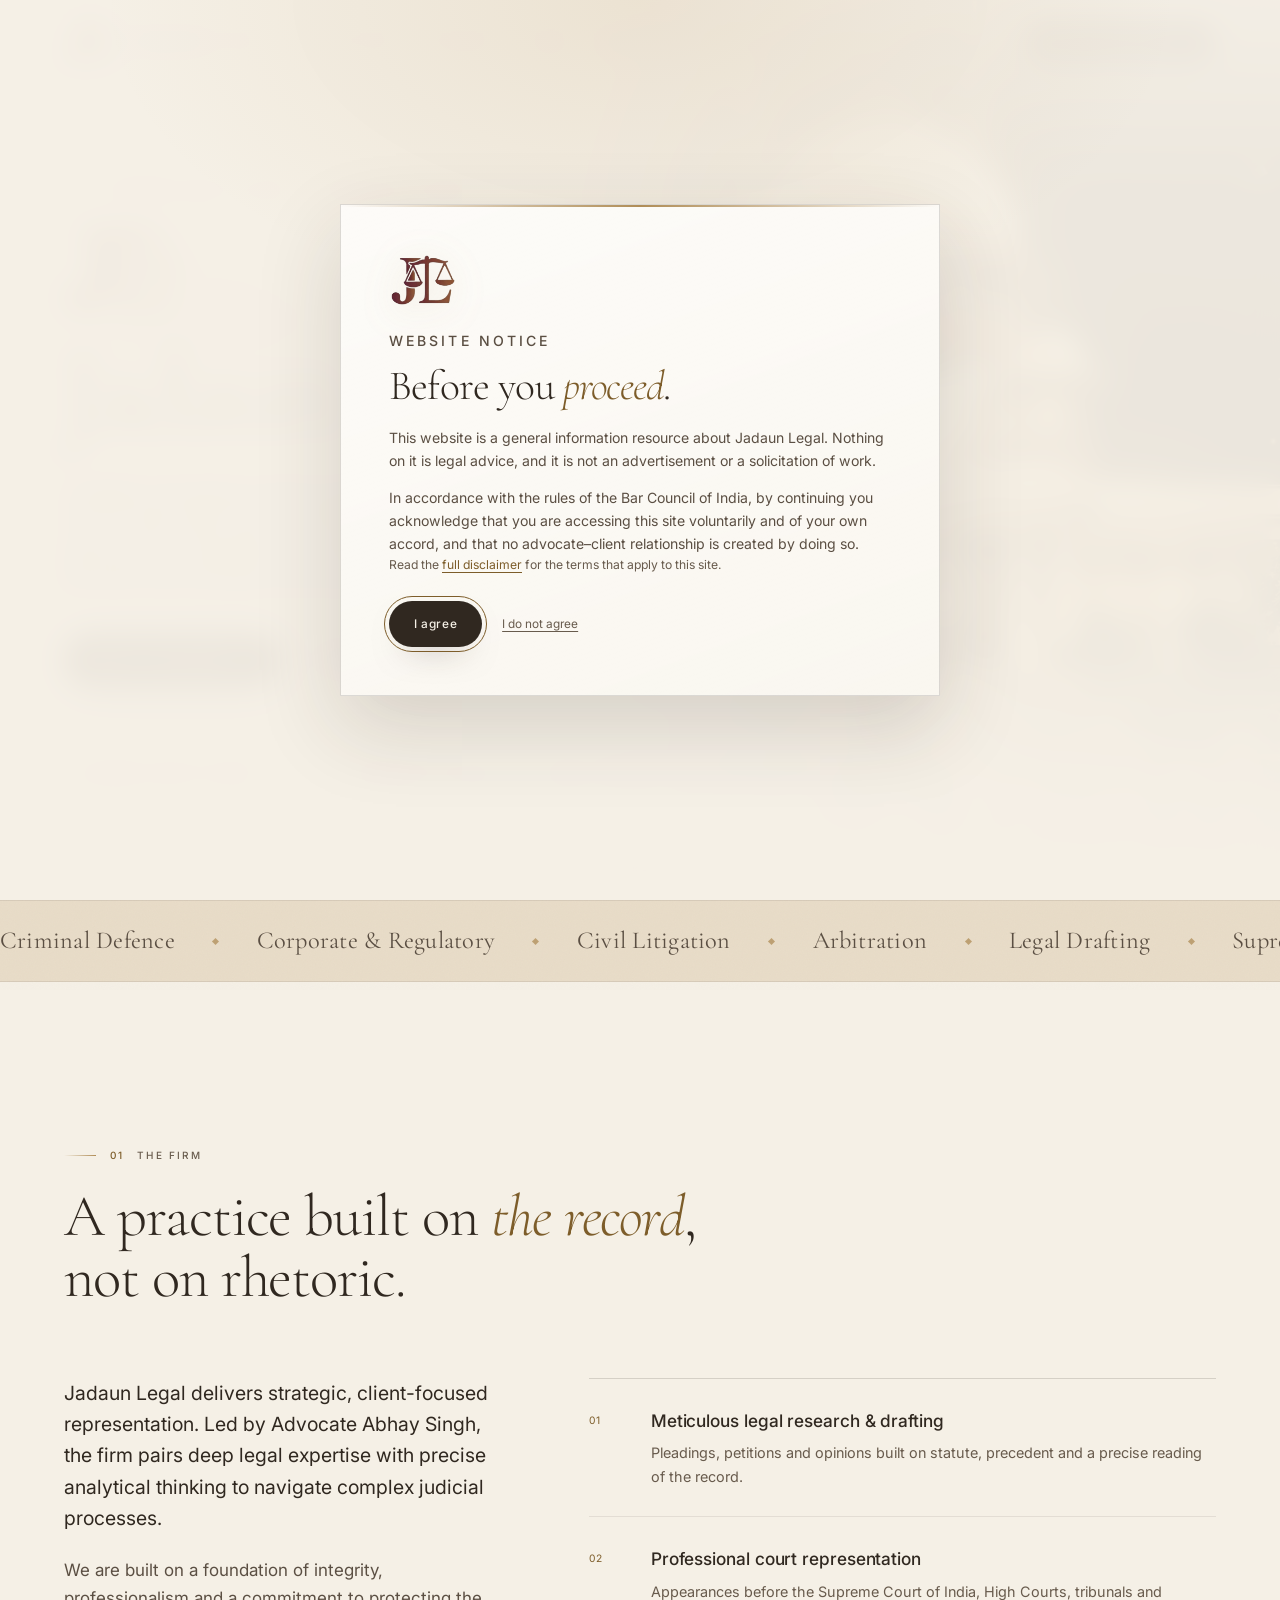
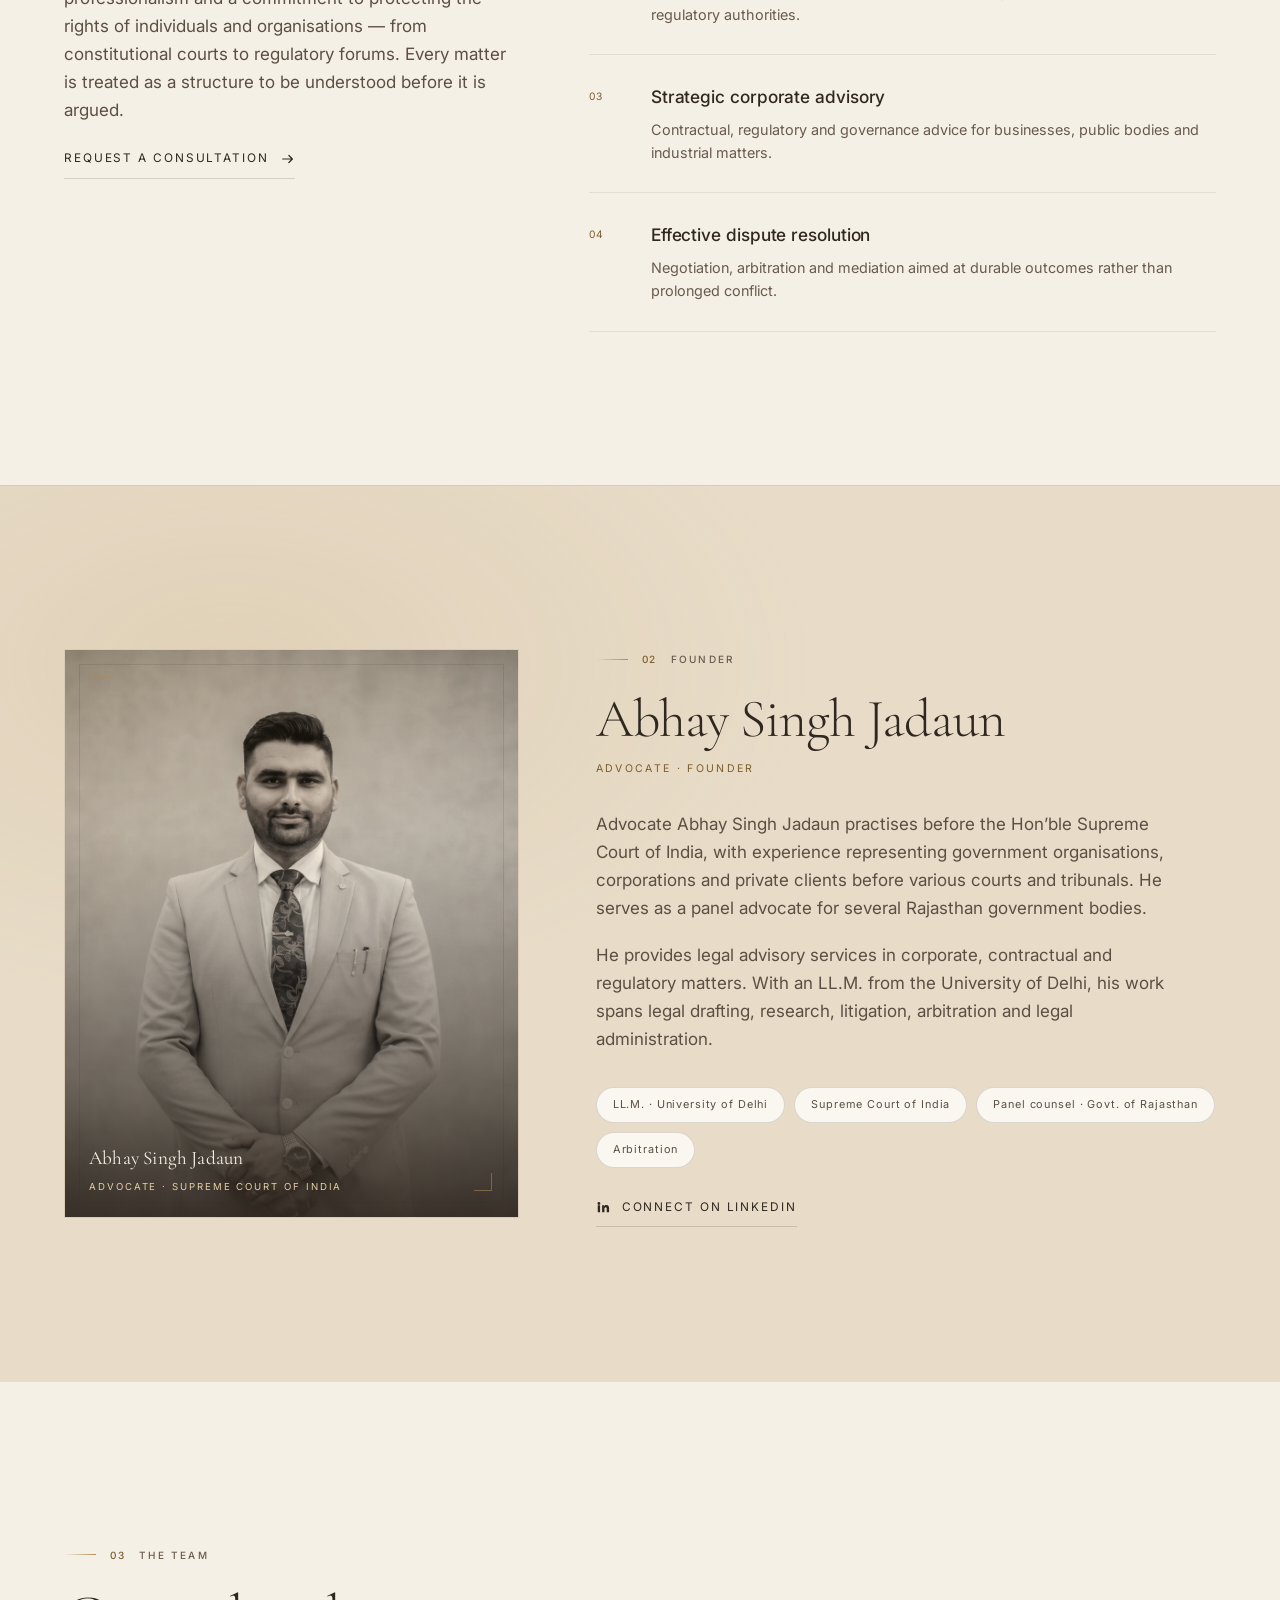
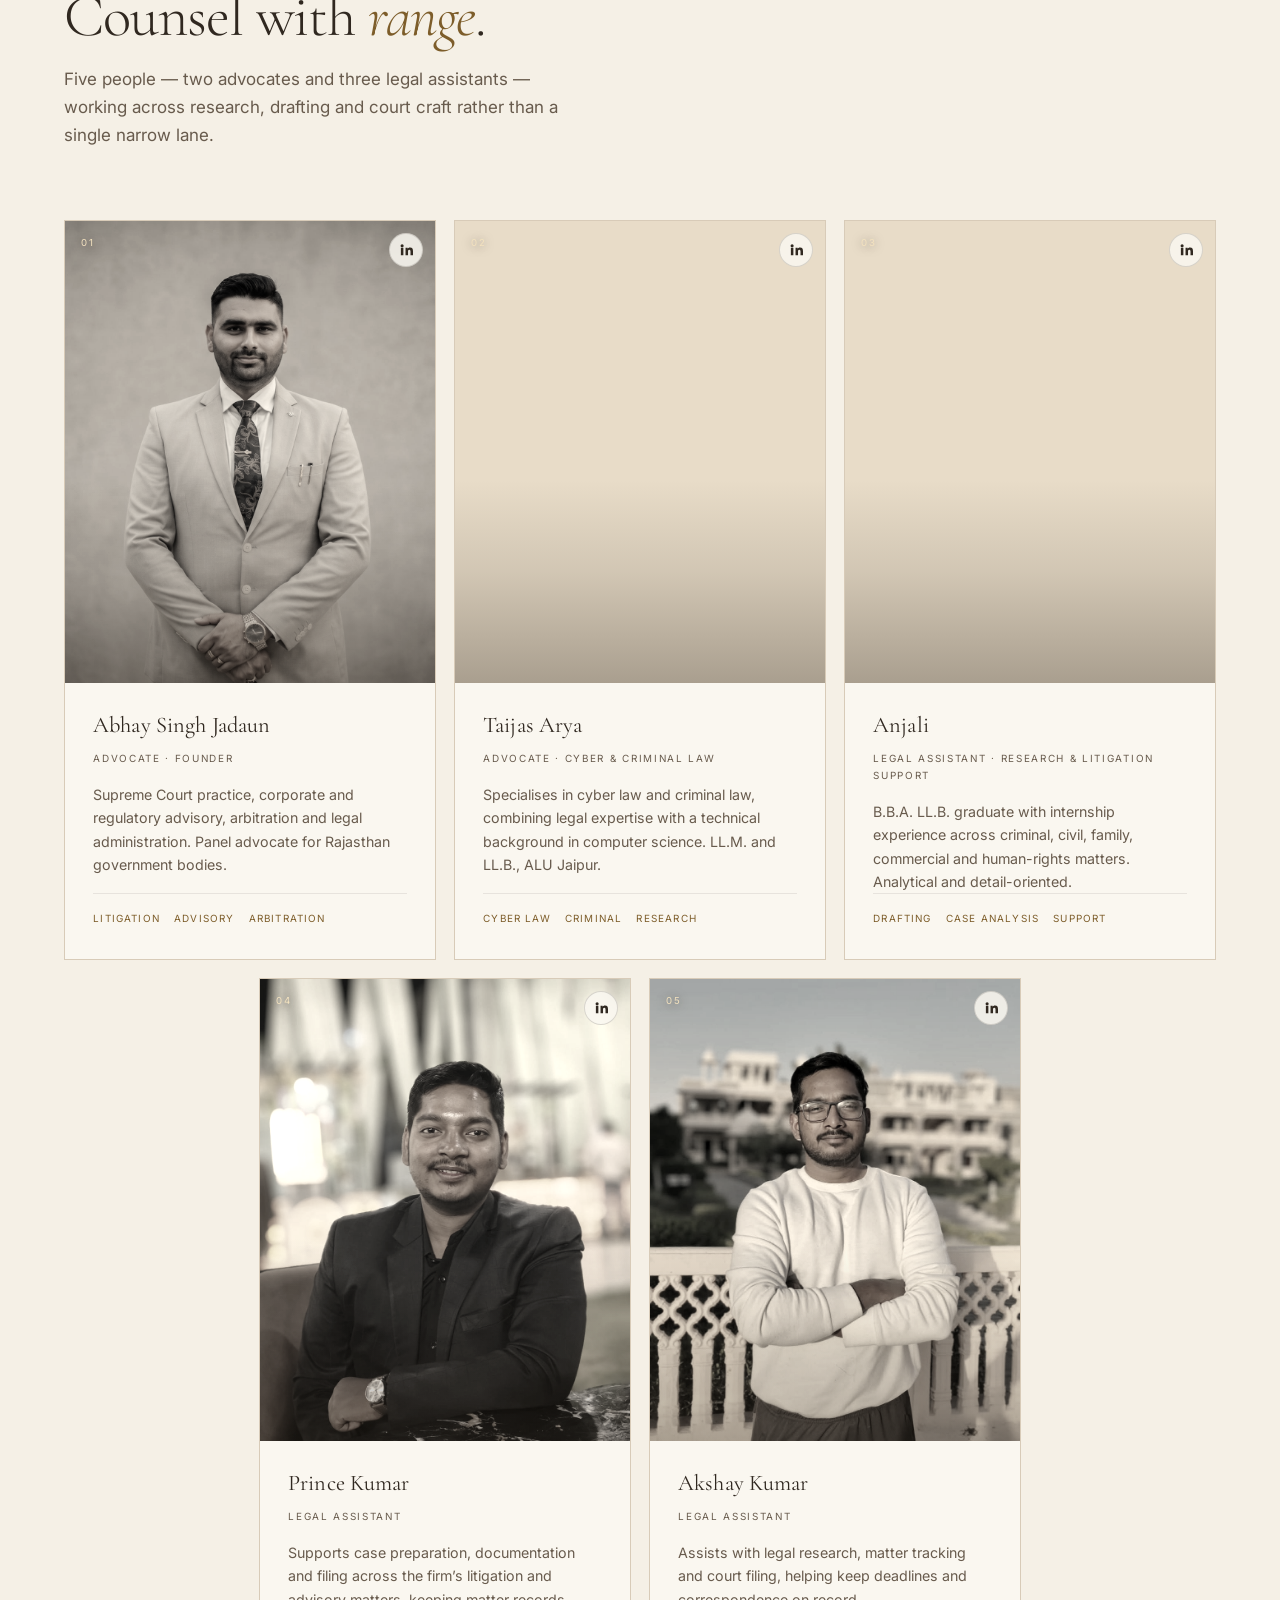
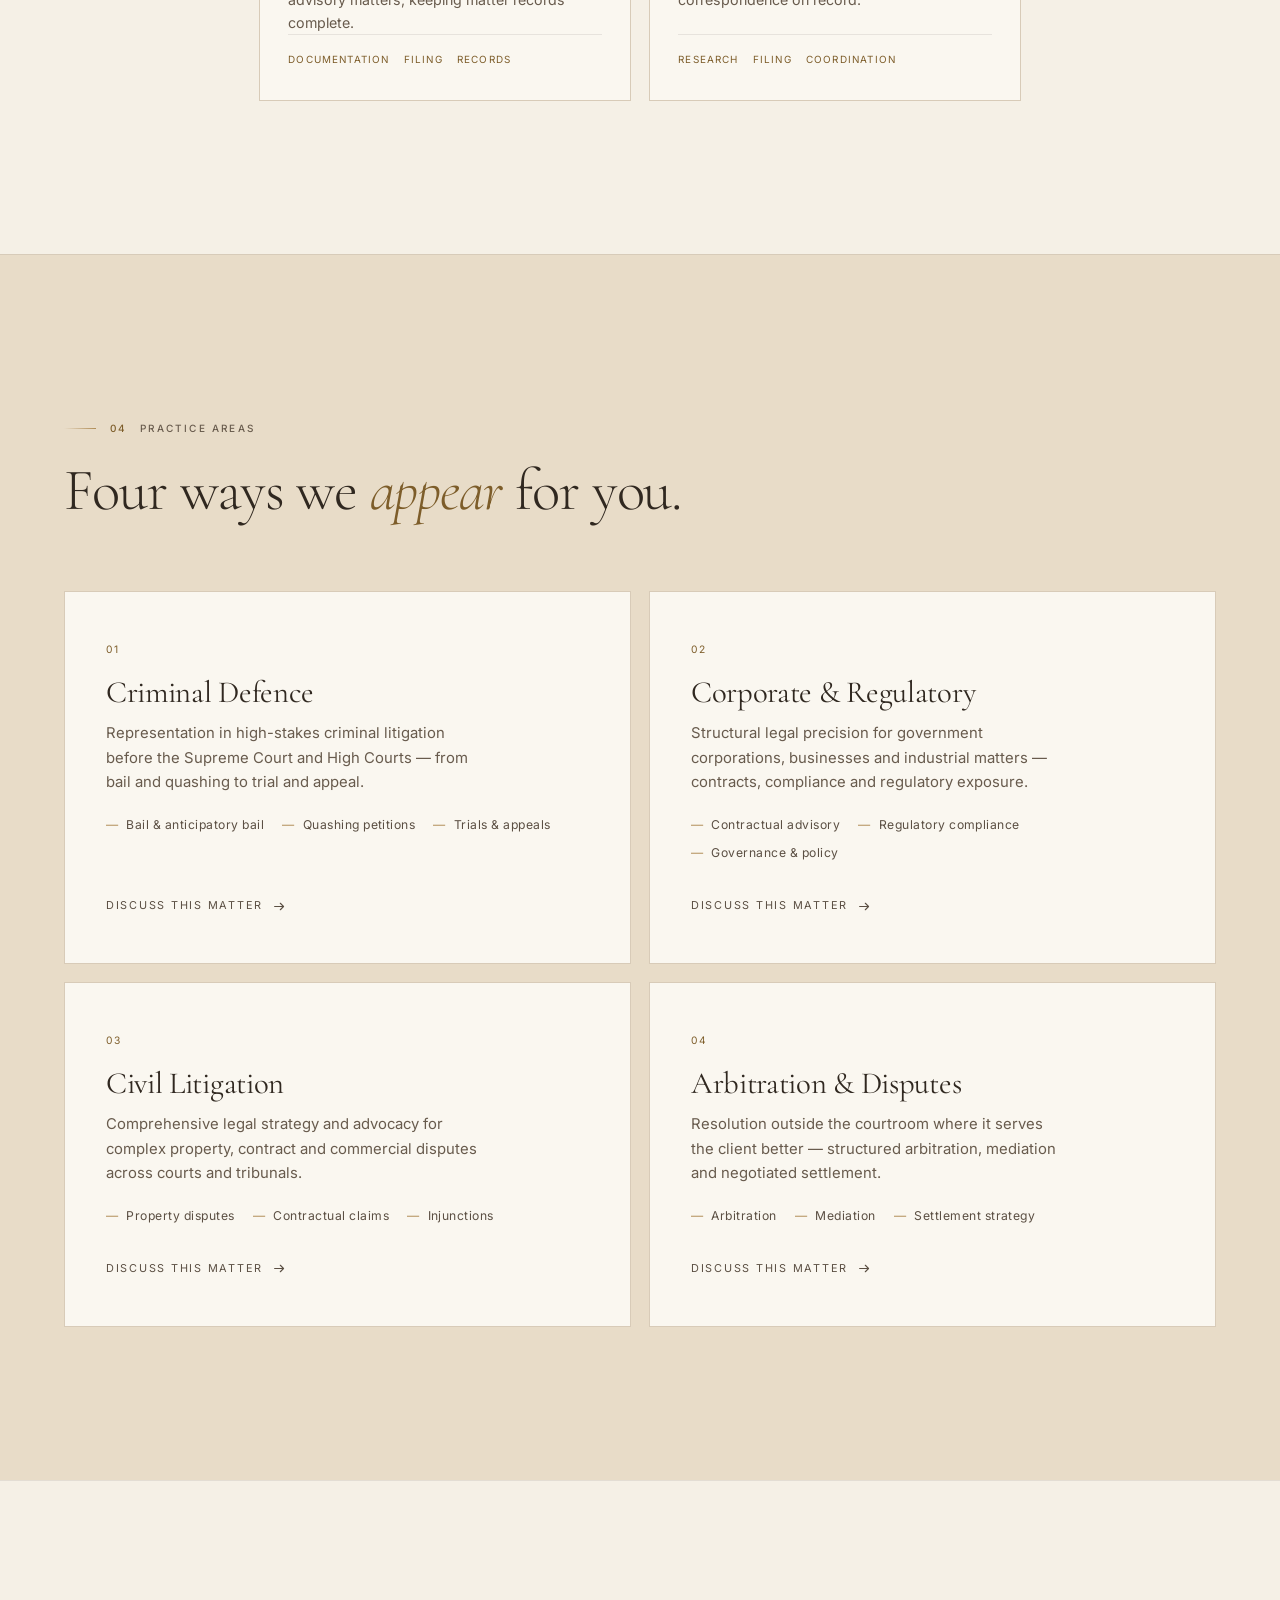
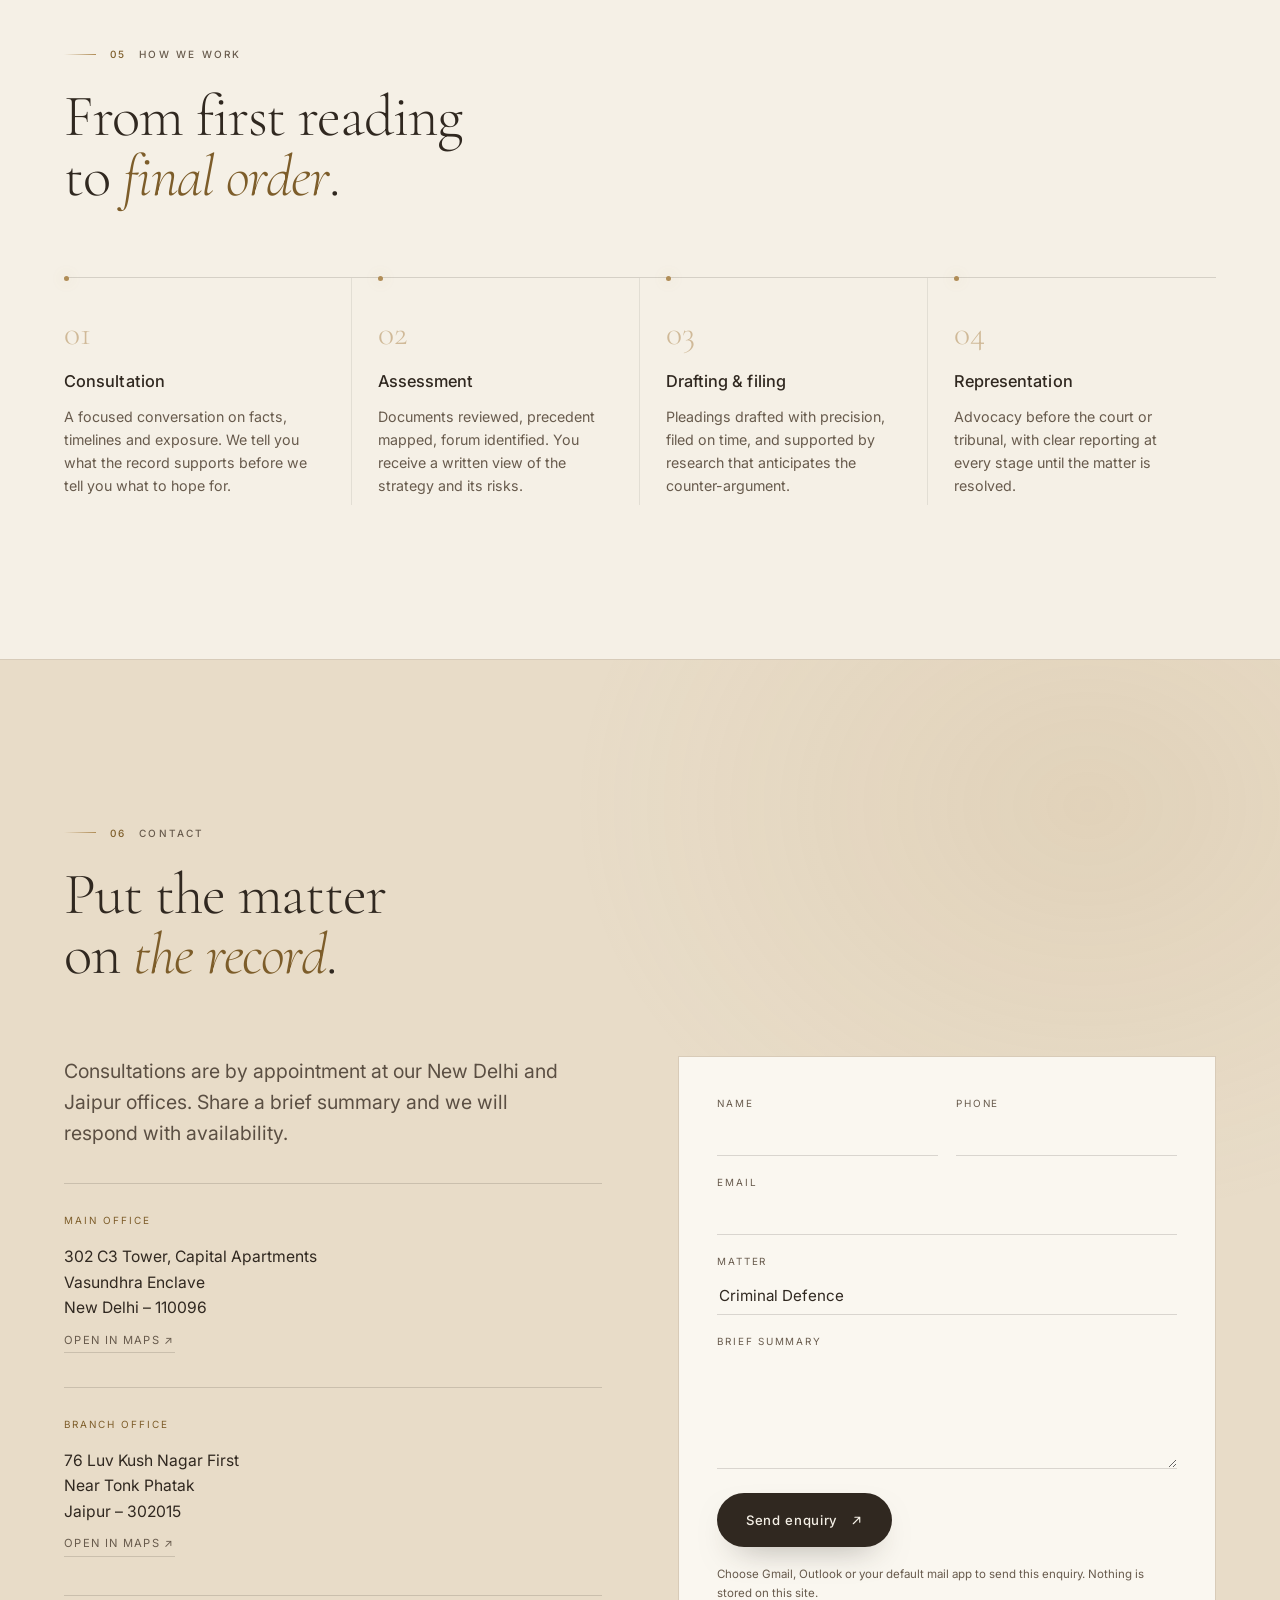
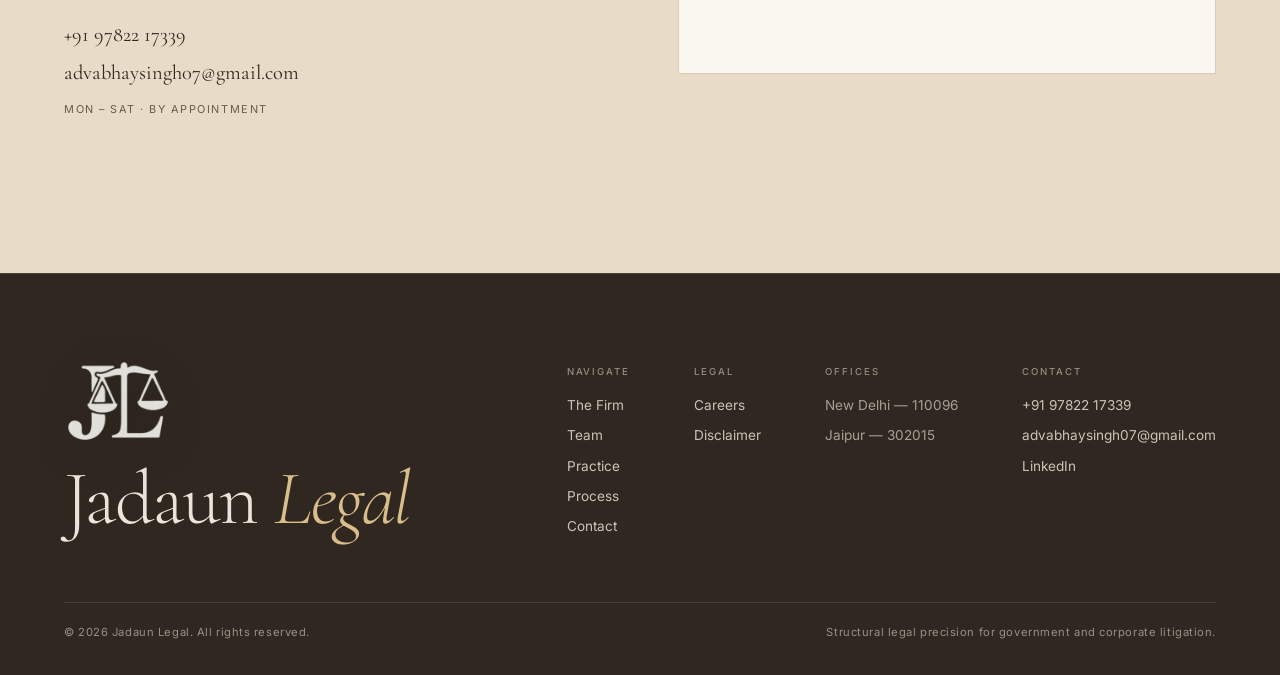
==== commit 0e7c11b1: "Redesign the site in an ivory, beige and champagne-gold palette Replace the dark editorial theme wit" ====
--- a/index.html
+++ b/index.html
@@ -5,8 +5,8 @@
 <meta name="viewport" content="width=device-width, initial-scale=1">
 <title>Jadaun Legal — Advocates, Supreme Court of India</title>
 <meta name="description" content="Jadaun Legal is a litigation and advisory practice appearing before the Supreme Court of India, High Courts and tribunals. Criminal defence, corporate &amp; regulatory advisory, civil litigation and arbitration. New Delhi &amp; Jaipur.">
-<meta name="theme-color" content="#07080A">
-<meta name="color-scheme" content="dark">
+<meta name="theme-color" content="#F5F0E6">
+<meta name="color-scheme" content="light">
 
 <meta property="og:type" content="website">
 <meta property="og:title" content="Jadaun Legal — Advocates, Supreme Court of India">
--- a/assets/css/style.css
+++ b/assets/css/style.css
@@ -3,16 +3,21 @@
    ========================================================= */
 
 :root {
-  --bg: #07080a;
-  --bg-2: #0b0d10;
-  --ink: #ece8e0;
-  --ink-2: #b8b2a7;
-  --ink-3: #837e75;
-  --brass: #c6a15b;
-  --brass-2: #e4c68a;
-  --brass-3: #8f6f36;
-  --line: rgba(236, 232, 224, 0.12);
-  --line-soft: rgba(236, 232, 224, 0.07);
+  --bg: #f5f0e6;
+  --bg-2: #e8dcc8;
+  --ink: #302820;
+  --ink-2: #5b4f43;
+  --ink-3: #685b4d;
+  --brass: #b08d57;
+  --brass-2: #7d5d2a;
+  --brass-3: #5f4720;
+  --line: rgba(48, 40, 32, 0.16);
+  --line-soft: rgba(48, 40, 32, 0.09);
+  --cream: #faf7f0;
+  --sand: #d2b48c;
+  --tan: #d8cbb8;
+  --espresso: #302820;
+  --ivory: #f5f0e6;
 
   --serif: "Cormorant Garamond", "Times New Roman", serif;
   --sans: "Inter", system-ui, -apple-system, "Segoe UI", sans-serif;
@@ -28,7 +33,7 @@
 html {
   -webkit-text-size-adjust: 100%;
   scroll-behavior: smooth;
-  scrollbar-color: #2a2b2e var(--bg);
+  scrollbar-color: var(--tan) var(--bg);
 }
 
 body {
@@ -50,7 +55,7 @@
 a { color: inherit; }
 p { margin: 0 0 1.1em; }
 
-::selection { background: var(--brass); color: #0a0906; }
+::selection { background: var(--sand); color: var(--ink); }
 
 :focus-visible {
   outline: 1px solid var(--brass-2);
@@ -65,8 +70,8 @@
   left: 10px;
   z-index: 200;
   padding: 10px 16px;
-  background: var(--brass);
-  color: #0a0906;
+  background: var(--espresso);
+  color: var(--ivory);
   font-size: 0.8rem;
   text-decoration: none;
   border-radius: 4px;
@@ -80,8 +85,8 @@
   inset: -10%;
   z-index: 90;
   pointer-events: none;
-  opacity: 0.038;
-  mix-blend-mode: overlay;
+  opacity: 0.03;
+  mix-blend-mode: multiply;
   background-image: url("data:image/svg+xml,%3Csvg xmlns='http://www.w3.org/2000/svg' width='200' height='200'%3E%3Cfilter id='n'%3E%3CfeTurbulence type='fractalNoise' baseFrequency='0.85' numOctaves='3' stitchTiles='stitch'/%3E%3C/filter%3E%3Crect width='200' height='200' filter='url(%23n)'/%3E%3C/svg%3E");
 }
 
@@ -122,13 +127,13 @@
 .loader__mark {
   width: clamp(64px, 7vw, 82px);
   height: auto;
-  filter: drop-shadow(0 6px 22px rgba(198, 161, 91, 0.28));
+  filter: drop-shadow(0 6px 18px rgba(176, 141, 87, 0.18));
 }
 
 .loader__bar {
   width: 120px;
   height: 1px;
-  background: rgba(236, 232, 224, 0.12);
+  background: var(--line);
   overflow: hidden;
 }
 .loader__bar i {
@@ -156,15 +161,15 @@
   position: fixed;
   inset: 0;
   z-index: 200;
-  display: grid;
-  place-items: center;
+  display: flex;
   align-items: safe center;
+  justify-content: center;
   padding: clamp(18px, 4vw, 40px);
   overflow-y: auto;
   overscroll-behavior: contain;
   background:
-    radial-gradient(60% 50% at 50% 0%, rgba(198, 161, 91, 0.1), transparent 70%),
-    rgba(7, 8, 10, 0.96);
+    radial-gradient(60% 50% at 50% 0%, rgba(176, 141, 87, 0.14), transparent 70%),
+    rgba(245, 240, 230, 0.96);
   backdrop-filter: blur(14px);
   -webkit-backdrop-filter: blur(14px);
   transition: opacity 0.6s var(--ease), visibility 0.6s;
@@ -176,13 +181,15 @@
 
 .consent__panel {
   position: relative;
-  width: min(600px, 100%);
+  width: 100%;
+  max-width: 600px;
+  min-width: 0;
   padding: clamp(28px, 4.4vw, 48px);
   border: 1px solid var(--line);
   background:
-    linear-gradient(160deg, rgba(255, 255, 255, 0.035), rgba(255, 255, 255, 0.008)),
-    var(--bg-2);
-  box-shadow: 0 30px 90px rgba(0, 0, 0, 0.55);
+    linear-gradient(160deg, rgba(255, 255, 255, 0.55), rgba(255, 255, 255, 0)),
+    var(--cream);
+  box-shadow: 0 30px 80px rgba(48, 40, 32, 0.16);
 }
 .consent__panel::before {
   content: "";
@@ -196,7 +203,7 @@
   width: clamp(52px, 6vw, 68px);
   height: auto;
   margin-bottom: 22px;
-  filter: drop-shadow(0 6px 22px rgba(198, 161, 91, 0.25));
+  filter: drop-shadow(0 6px 18px rgba(176, 141, 87, 0.18));
 }
 
 .consent__eyebrow {
@@ -205,7 +212,7 @@
   font-weight: 500;
   letter-spacing: 0.22em;
   text-transform: uppercase;
-  color: var(--brass);
+  color: var(--brass-2);
 }
 
 .consent h2 {
@@ -255,7 +262,7 @@
   margin: 18px 0 0;
   padding: 11px 14px;
   border-left: 2px solid var(--brass);
-  background: rgba(198, 161, 91, 0.06);
+  background: rgba(176, 141, 87, 0.08);
   font-size: 0.78rem;
 }
 .consent__error[hidden] { display: none; }
@@ -272,6 +279,8 @@
   position: relative;
   padding: clamp(84px, 12vw, 168px) 0;
 }
+
+.section--beige { background: var(--bg-2); }
 
 main section[id],
 #top { scroll-margin-top: 84px; }
@@ -303,8 +312,8 @@
   height: 1px;
   background: linear-gradient(90deg, transparent, var(--brass));
 }
-.eyebrow .num { color: var(--brass); letter-spacing: 0.16em; }
-.eyebrow .sep { color: var(--brass); }
+.eyebrow .num { color: var(--brass-2); letter-spacing: 0.16em; }
+.eyebrow .sep { color: var(--brass-2); }
 
 .display {
   font-family: var(--serif);
@@ -358,23 +367,24 @@
 .btn--sm { --h: 42px; padding: 0 20px; font-size: 0.76rem; }
 
 .btn--primary {
-  background: linear-gradient(135deg, #efd7a6, #c6a15b 52%, #a37e3b);
-  color: #100e08;
-  box-shadow: 0 12px 44px -16px rgba(198, 161, 91, 0.65);
+  background: var(--espresso);
+  color: var(--ivory);
+  box-shadow: 0 14px 34px -18px rgba(48, 40, 32, 0.55);
 }
 .btn--primary:hover {
-  box-shadow: 0 20px 54px -16px rgba(198, 161, 91, 0.8);
+  background: #3d3229;
+  box-shadow: 0 20px 44px -18px rgba(48, 40, 32, 0.6);
 }
 
 .btn--ghost {
-  border-color: var(--line);
+  border-color: var(--tan);
   color: var(--ink);
-  background: rgba(255, 255, 255, 0.015);
+  background: transparent;
 }
 .btn--ghost:hover {
-  border-color: rgba(198, 161, 91, 0.55);
+  border-color: rgba(176, 141, 87, 0.55);
   color: var(--brass-2);
-  background: rgba(198, 161, 91, 0.06);
+  background: rgba(176, 141, 87, 0.08);
 }
 
 .link-arrow {
@@ -392,7 +402,7 @@
   transition: color 0.4s, border-color 0.4s;
 }
 .link-arrow svg { width: 14px; height: 14px; transition: transform 0.45s var(--ease); }
-.link-arrow:hover { color: var(--brass-2); border-color: rgba(198, 161, 91, 0.6); }
+.link-arrow:hover { color: var(--brass-2); border-color: rgba(176, 141, 87, 0.6); }
 .link-arrow:hover svg { transform: translateX(4px); }
 
 /* ---------- navigation ---------- */
@@ -408,8 +418,8 @@
 }
 .nav.is-scrolled {
   padding: 11px 0;
-  background: rgba(7, 8, 10, 0.72);
-  backdrop-filter: blur(16px) saturate(130%);
+  background: rgba(245, 240, 230, 0.94);
+  backdrop-filter: blur(16px) saturate(120%);
   -webkit-backdrop-filter: blur(16px) saturate(130%);
   border-bottom-color: var(--line-soft);
 }
@@ -433,11 +443,11 @@
   height: auto;
   display: block;
   flex: none;
-  filter: drop-shadow(0 2px 10px rgba(198, 161, 91, 0.2));
+  filter: drop-shadow(0 2px 10px rgba(176, 141, 87, 0.16));
   transition: filter 0.45s var(--ease), transform 0.55s var(--ease);
 }
 .brand:hover .brand__mark {
-  filter: drop-shadow(0 3px 16px rgba(198, 161, 91, 0.48));
+  filter: drop-shadow(0 3px 16px rgba(176, 141, 87, 0.3));
   transform: translateY(-1px);
 }
 .brand__text {
@@ -524,7 +534,7 @@
   gap: 34px;
   padding: 110px var(--gutter) 44px;
   overflow-y: auto;
-  background: rgba(7, 8, 10, 0.97);
+  background: rgba(245, 240, 230, 0.98);
   backdrop-filter: blur(12px);
   opacity: 0;
   visibility: hidden;
@@ -568,8 +578,8 @@
   overflow: hidden;
   isolation: isolate;
   background:
-    radial-gradient(58% 46% at 74% 36%, rgba(198, 161, 91, 0.1), transparent 68%),
-    radial-gradient(42% 42% at 14% 82%, rgba(84, 112, 168, 0.07), transparent 70%),
+    radial-gradient(58% 46% at 74% 36%, rgba(210, 180, 140, 0.34), transparent 68%),
+    radial-gradient(42% 42% at 14% 82%, rgba(176, 141, 87, 0.12), transparent 70%),
     var(--bg);
 }
 
@@ -587,7 +597,7 @@
   height: 100%;
   object-fit: cover;
   object-position: 58% 42%;
-  filter: saturate(0.96) brightness(0.96);
+  filter: sepia(0.34) saturate(0.76) contrast(0.94) brightness(1.16);
 }
 .hero__art::before {
   content: "";
@@ -595,8 +605,9 @@
   inset: 0;
   z-index: 2;
   background:
-    linear-gradient(90deg, var(--bg) 0%, rgba(7, 8, 10, 0.72) 9%, rgba(7, 8, 10, 0.16) 34%, rgba(7, 8, 10, 0) 56%),
-    linear-gradient(180deg, rgba(7, 8, 10, 0.5) 0%, rgba(7, 8, 10, 0) 22%, rgba(7, 8, 10, 0) 72%, var(--bg) 100%);
+    linear-gradient(90deg, var(--bg) 0%, rgba(245, 240, 230, 0.92) 14%, rgba(245, 240, 230, 0.45) 40%, rgba(245, 240, 230, 0) 68%),
+    linear-gradient(180deg, rgba(245, 240, 230, 0.55) 0%, rgba(245, 240, 230, 0.1) 18%, rgba(245, 240, 230, 0) 42%, rgba(245, 240, 230, 0) 72%, var(--bg) 100%),
+    linear-gradient(90deg, rgba(176, 141, 87, 0) 34%, rgba(176, 141, 87, 0.06) 100%);
 }
 .hero__flag {
   position: absolute;
@@ -613,8 +624,8 @@
   z-index: 1;
   pointer-events: none;
   background:
-    linear-gradient(90deg, rgba(7, 8, 10, 0.92) 0%, rgba(7, 8, 10, 0.68) 34%, rgba(7, 8, 10, 0) 62%),
-    linear-gradient(to bottom, rgba(7, 8, 10, 0.55) 0%, transparent 22%, transparent 66%, var(--bg) 100%);
+    linear-gradient(90deg, rgba(245, 240, 230, 0.94) 0%, rgba(245, 240, 230, 0.7) 34%, rgba(245, 240, 230, 0) 62%),
+    linear-gradient(to bottom, rgba(245, 240, 230, 0.5) 0%, transparent 22%, transparent 66%, var(--bg) 100%);
 }
 
 .hero__inner {
@@ -640,7 +651,7 @@
 .hero__title em {
   font-style: italic;
   font-weight: 400;
-  background: linear-gradient(100deg, #efdcb3 5%, var(--brass-2) 40%, var(--brass) 78%);
+  background: linear-gradient(100deg, #b8955f 5%, #96733f 40%, #7d5d2a 78%);
   -webkit-background-clip: text;
   background-clip: text;
   color: transparent;
@@ -660,14 +671,14 @@
   top: -12%;
   width: min(560px, 92%);
   height: 124%;
-  background: radial-gradient(50% 50% at 38% 45%, rgba(198, 161, 91, 0.13), transparent 72%);
+  background: radial-gradient(50% 50% at 38% 45%, rgba(176, 141, 87, 0.1), transparent 72%);
   pointer-events: none;
   z-index: -1;
 }
 .hero__brand-mark {
   width: clamp(78px, 9vw, 126px);
   height: auto;
-  filter: drop-shadow(0 14px 44px rgba(198, 161, 91, 0.32));
+  filter: drop-shadow(0 14px 44px rgba(176, 141, 87, 0.18));
 }
 .hero__brand-name {
   display: block;
@@ -751,7 +762,7 @@
 .hero__cue-line {
   width: 1px;
   height: 46px;
-  background: linear-gradient(to bottom, rgba(198, 161, 91, 0.9), transparent);
+  background: linear-gradient(to bottom, rgba(176, 141, 87, 0.9), transparent);
   animation: cue 2.6s ease-in-out infinite;
   transform-origin: top;
 }
@@ -832,12 +843,12 @@
   border-bottom: 1px solid var(--line-soft);
   transition: border-color 0.4s;
 }
-.approach li:hover { border-bottom-color: rgba(198, 161, 91, 0.4); }
+.approach li:hover { border-bottom-color: rgba(176, 141, 87, 0.4); }
 .approach__n {
   padding-top: 5px;
   font-size: 0.64rem;
   letter-spacing: 0.16em;
-  color: var(--brass);
+  color: var(--brass-2);
 }
 .approach h3 {
   margin: 0 0 6px;
@@ -853,7 +864,7 @@
 
 .founder {
   background:
-    radial-gradient(70% 60% at 18% 20%, rgba(198, 161, 91, 0.055), transparent 65%),
+    radial-gradient(70% 60% at 18% 20%, rgba(176, 141, 87, 0.14), transparent 65%),
     var(--bg-2);
 }
 .founder__grid {
@@ -869,8 +880,8 @@
   max-width: 460px;
   margin: 0;
   overflow: hidden;
-  border: 1px solid var(--line);
-  background: #0a0b0e;
+  border: 1px solid var(--tan);
+  background: var(--bg-2);
   transform-style: preserve-3d;
   transition: transform 0.6s var(--ease), border-color 0.5s, box-shadow 0.6s;
 }
@@ -878,7 +889,7 @@
   content: "";
   position: absolute;
   inset: 14px;
-  border: 1px solid rgba(236, 232, 224, 0.09);
+  border: 1px solid rgba(48, 40, 32, 0.12);
   pointer-events: none;
   z-index: 4;
 }
@@ -890,7 +901,7 @@
   object-fit: cover;
   object-position: 50% 22%;
   transform: scale(1.01);
-  filter: grayscale(1) contrast(1.04) brightness(0.86);
+  filter: grayscale(0.82) sepia(0.16) contrast(1.02) brightness(1.04);
   transition: filter 1s var(--ease), transform 1.6s var(--ease);
 }
 .plate__tint {
@@ -901,16 +912,16 @@
   background:
     linear-gradient(
       180deg,
-      rgba(7, 8, 10, 0.18) 0%,
-      rgba(7, 8, 10, 0) 32%,
-      rgba(7, 8, 10, 0.62) 78%,
-      rgba(7, 8, 10, 0.95) 100%
+      rgba(48, 40, 32, 0.02) 0%,
+      rgba(48, 40, 32, 0) 32%,
+      rgba(48, 40, 32, 0.55) 78%,
+      rgba(48, 40, 32, 0.9) 100%
     ),
-    linear-gradient(150deg, rgba(198, 161, 91, 0.16), rgba(198, 161, 91, 0) 55%);
-}
-.founder__plate:hover { border-color: rgba(198, 161, 91, 0.45); }
+    linear-gradient(150deg, rgba(176, 141, 87, 0.2), rgba(176, 141, 87, 0) 55%);
+}
+.founder__plate:hover { border-color: rgba(176, 141, 87, 0.45); }
 .founder__plate:hover .plate__img {
-  filter: grayscale(0.05) contrast(1.02) brightness(0.98);
+  filter: grayscale(0.08) sepia(0.04) contrast(1.02) brightness(1.02);
   transform: scale(1.045);
 }
 .plate__cap {
@@ -929,19 +940,20 @@
   font-size: 1.2rem;
   font-weight: 400;
   letter-spacing: 0.01em;
+  color: var(--ivory);
 }
 .plate__cap span {
   font-size: 0.6rem;
   letter-spacing: 0.2em;
   text-transform: uppercase;
-  color: var(--brass-2);
+  color: #e6cfa2;
 }
 .plate__corner {
   position: absolute;
   z-index: 3;
   width: 18px;
   height: 18px;
-  border: 1px solid rgba(198, 161, 91, 0.55);
+  border: 1px solid rgba(176, 141, 87, 0.55);
 }
 .plate__corner--tl { top: 26px; left: 26px; border-right: 0; border-bottom: 0; }
 .plate__corner--br { bottom: 26px; right: 26px; border-left: 0; border-top: 0; }
@@ -975,7 +987,7 @@
   font-size: 0.68rem;
   letter-spacing: 0.08em;
   color: var(--ink-2);
-  background: rgba(255, 255, 255, 0.018);
+  background: var(--cream);
 }
 
 .founder__link { margin-top: clamp(22px, 2.6vw, 30px); }
@@ -995,8 +1007,8 @@
   display: flex;
   flex-direction: column;
   padding: 0;
-  border: 1px solid var(--line-soft);
-  background: linear-gradient(180deg, rgba(255, 255, 255, 0.035), rgba(255, 255, 255, 0.008));
+  border: 1px solid var(--tan);
+  background: var(--cream);
   overflow: hidden;
   transform-style: preserve-3d;
   transition: transform 0.6s var(--ease), border-color 0.5s, background-color 0.5s;
@@ -1009,13 +1021,16 @@
   opacity: 0;
   background: radial-gradient(
     320px circle at var(--mx, 50%) var(--my, 0%),
-    rgba(198, 161, 91, 0.14),
+    rgba(176, 141, 87, 0.14),
     transparent 65%
   );
   transition: opacity 0.5s;
   pointer-events: none;
 }
-.person:hover { border-color: rgba(198, 161, 91, 0.35); }
+.person:hover {
+  border-color: rgba(176, 141, 87, 0.45);
+  box-shadow: 0 18px 44px -28px rgba(48, 40, 32, 0.4);
+}
 .person:hover::before { opacity: 1; }
 
 .person__photo {
@@ -1024,14 +1039,14 @@
   margin: 0;
   aspect-ratio: 4 / 5;
   overflow: hidden;
-  background: #0b0d10;
+  background: var(--bg-2);
 }
 .person__photo img {
   width: 100%;
   height: 100%;
   object-fit: cover;
   object-position: 50% 18%;
-  filter: grayscale(1) contrast(1.04) brightness(0.88);
+  filter: grayscale(0.85) sepia(0.14) contrast(1.02) brightness(1.03);
   transition: transform 1.4s var(--ease), filter 0.9s var(--ease);
 }
 .person__photo::after {
@@ -1041,9 +1056,9 @@
   pointer-events: none;
   background: linear-gradient(
     to top,
-    rgba(7, 8, 10, 0.92) 0%,
-    rgba(7, 8, 10, 0.35) 26%,
-    rgba(7, 8, 10, 0) 48%
+    rgba(48, 40, 32, 0.34) 0%,
+    rgba(48, 40, 32, 0.12) 24%,
+    rgba(48, 40, 32, 0) 44%
   );
 }
 .person__idx {
@@ -1053,11 +1068,11 @@
   z-index: 1;
   font-size: 0.6rem;
   letter-spacing: 0.2em;
-  color: var(--brass-2);
-  text-shadow: 0 1px 10px rgba(0, 0, 0, 0.7);
+  color: #f3e2bf;
+  text-shadow: 0 1px 10px rgba(48, 40, 32, 0.6);
 }
 .person:hover .person__photo img {
-  filter: grayscale(0.05) contrast(1.02) brightness(1);
+  filter: grayscale(0.1) sepia(0.04) contrast(1.02) brightness(1.04);
   transform: scale(1.05);
 }
 
@@ -1070,21 +1085,21 @@
   place-items: center;
   width: 34px;
   height: 34px;
-  border: 1px solid rgba(236, 232, 224, 0.18);
+  border: 1px solid rgba(48, 40, 32, 0.16);
   border-radius: 50%;
-  background: rgba(7, 8, 10, 0.58);
+  background: rgba(250, 247, 240, 0.86);
   backdrop-filter: blur(6px);
   -webkit-backdrop-filter: blur(6px);
-  color: rgba(236, 232, 224, 0.78);
+  color: var(--ink);
   transition: color 0.35s var(--ease), background-color 0.35s var(--ease),
     border-color 0.35s var(--ease), transform 0.35s var(--ease);
 }
 .person__link svg { width: 15px; height: 15px; }
 .person__link:hover,
 .person__link:focus-visible {
-  color: #0a0906;
-  background: var(--brass-2);
-  border-color: var(--brass-2);
+  color: var(--ivory);
+  background: var(--espresso);
+  border-color: var(--espresso);
   transform: translateY(-1px);
 }
 
@@ -1133,7 +1148,7 @@
 
 /* ---------- practice ---------- */
 
-.practice { background: var(--bg); }
+.practice { background: var(--bg-2); }
 
 .practice__grid {
   display: grid;
@@ -1149,8 +1164,8 @@
   gap: 34px;
   min-height: 330px;
   padding: clamp(26px, 3.2vw, 42px);
-  border: 1px solid var(--line-soft);
-  background: linear-gradient(180deg, rgba(255, 255, 255, 0.03), rgba(255, 255, 255, 0.006));
+  border: 1px solid var(--tan);
+  background: var(--cream);
   overflow: hidden;
   transform-style: preserve-3d;
   transition: transform 0.6s var(--ease), border-color 0.5s;
@@ -1162,7 +1177,7 @@
   opacity: 0;
   background: radial-gradient(
     420px circle at var(--mx, 50%) var(--my, 0%),
-    rgba(198, 161, 91, 0.15),
+    rgba(176, 141, 87, 0.15),
     transparent 68%
   );
   transition: opacity 0.5s;
@@ -1180,7 +1195,10 @@
   transform-origin: 0 50%;
   transition: transform 0.7s var(--ease);
 }
-.matter:hover { border-color: rgba(198, 161, 91, 0.32); }
+.matter:hover {
+  border-color: rgba(176, 141, 87, 0.5);
+  box-shadow: 0 22px 48px -32px rgba(48, 40, 32, 0.4);
+}
 .matter:hover::before { opacity: 1; }
 .matter:hover::after { transform: scaleX(1); }
 
@@ -1188,7 +1206,7 @@
   display: inline-block;
   font-size: 0.64rem;
   letter-spacing: 0.2em;
-  color: var(--brass);
+  color: var(--brass-2);
 }
 .matter h3 {
   margin: 16px 0 12px;
@@ -1228,7 +1246,7 @@
   transition: color 0.4s, border-color 0.4s;
 }
 .matter__go svg { width: 13px; height: 13px; transition: transform 0.45s var(--ease); }
-.matter__go:hover { color: var(--brass-2); border-color: rgba(198, 161, 91, 0.5); }
+.matter__go:hover { color: var(--brass-2); border-color: rgba(176, 141, 87, 0.5); }
 .matter__go:hover svg { transform: translateX(4px); }
 
 /* ---------- process ---------- */
@@ -1254,7 +1272,7 @@
   height: 5px;
   border-radius: 50%;
   background: var(--brass);
-  box-shadow: 0 0 14px rgba(198, 161, 91, 0.8);
+  box-shadow: 0 0 14px rgba(176, 141, 87, 0.3);
 }
 .step:not(:first-child)::before { left: clamp(18px, 2vw, 30px); }
 .step__n {
@@ -1263,7 +1281,7 @@
   font-size: clamp(2.1rem, 2.6vw, 2.7rem);
   font-weight: 300;
   line-height: 1;
-  color: rgba(198, 161, 91, 0.45);
+  color: rgba(176, 141, 87, 0.55);
 }
 .step h3 {
   margin: 18px 0 10px;
@@ -1277,7 +1295,7 @@
 
 .contact {
   background:
-    radial-gradient(65% 55% at 85% 12%, rgba(198, 161, 91, 0.06), transparent 62%),
+    radial-gradient(65% 55% at 85% 12%, rgba(176, 141, 87, 0.12), transparent 62%),
     var(--bg-2);
 }
 
@@ -1319,7 +1337,7 @@
   padding-bottom: 3px;
   transition: color 0.4s, border-color 0.4s;
 }
-.office__map:hover { color: var(--brass-2); border-color: rgba(198, 161, 91, 0.6); }
+.office__map:hover { color: var(--brass-2); border-color: rgba(176, 141, 87, 0.6); }
 
 .contact__direct {
   display: grid;
@@ -1349,8 +1367,8 @@
   display: grid;
   gap: 18px;
   padding: clamp(24px, 3vw, 38px);
-  border: 1px solid var(--line);
-  background: rgba(255, 255, 255, 0.02);
+  border: 1px solid var(--tan);
+  background: var(--cream);
 }
 .form__row { display: grid; grid-template-columns: 1fr 1fr; gap: 18px; }
 .field { display: grid; gap: 7px; }
@@ -1375,17 +1393,17 @@
   transition: border-color 0.4s, background-color 0.4s;
 }
 .field select { appearance: none; cursor: pointer; }
-.field select option { background: #0d0f12; color: var(--ink); }
+.field select option { background: var(--cream); color: var(--ink); }
 .field textarea { resize: vertical; min-height: 96px; line-height: 1.55; }
 .field input:focus,
 .field select:focus,
 .field textarea:focus {
   outline: none;
   border-bottom-color: var(--brass-2);
-  background: rgba(198, 161, 91, 0.04);
+  background: rgba(176, 141, 87, 0.06);
 }
 .field input:user-invalid,
-.field textarea:user-invalid { border-bottom-color: #b45a4a; }
+.field textarea:user-invalid { border-bottom-color: #9c4a3c; }
 
 .form .btn { justify-self: start; margin-top: 6px; }
 .form .btn[disabled] { opacity: 0.6; pointer-events: none; }
@@ -1396,7 +1414,7 @@
   font-size: 0.8rem;
   color: var(--brass-2);
 }
-.form__status.is-error { color: #d58d7c; }
+.form__status.is-error { color: #9c4a3c; }
 
 .form__choice {
   display: grid;
@@ -1434,8 +1452,9 @@
 
 .footer {
   padding: clamp(54px, 7vw, 84px) 0 34px;
-  border-top: 1px solid var(--line-soft);
-  background: var(--bg);
+  border-top: 1px solid rgba(245, 240, 230, 0.12);
+  background: var(--espresso);
+  color: rgba(245, 240, 230, 0.82);
 }
 .footer__top {
   display: flex;
@@ -1453,12 +1472,12 @@
   width: clamp(74px, 8.5vw, 108px);
   height: auto;
   opacity: 0.94;
-  filter: drop-shadow(0 10px 28px rgba(198, 161, 91, 0.22));
+  filter: brightness(0) invert(1) sepia(0.3) brightness(0.92) drop-shadow(0 10px 28px rgba(0, 0, 0, 0.28));
   transition: opacity 0.5s var(--ease), filter 0.5s var(--ease);
 }
 .footer__brand:hover .footer__mark {
   opacity: 1;
-  filter: drop-shadow(0 10px 34px rgba(198, 161, 91, 0.42));
+  filter: brightness(0) invert(1) sepia(0.3) brightness(1) drop-shadow(0 10px 34px rgba(0, 0, 0, 0.35));
 }
 .footer__wordmark {
   font-family: var(--serif);
@@ -1467,9 +1486,9 @@
   line-height: 0.92;
   letter-spacing: -0.02em;
   text-decoration: none;
-  color: rgba(236, 232, 224, 0.92);
-}
-.footer__wordmark em { font-style: italic; color: var(--brass-2); }
+  color: rgba(245, 240, 230, 0.94);
+}
+.footer__wordmark em { font-style: italic; color: #d9bd8a; }
 
 .footer__cols {
   display: flex;
@@ -1483,7 +1502,7 @@
   font-weight: 500;
   letter-spacing: 0.2em;
   text-transform: uppercase;
-  color: var(--ink-3);
+  color: rgba(245, 240, 230, 0.5);
 }
 .footer ul {
   display: grid;
@@ -1493,9 +1512,9 @@
   list-style: none;
   font-size: 0.85rem;
 }
-.footer ul a { color: var(--ink-2); text-decoration: none; transition: color 0.35s; }
-.footer ul a:hover { color: var(--brass-2); }
-.footer__cols li { color: var(--ink-3); }
+.footer ul a { color: rgba(245, 240, 230, 0.78); text-decoration: none; transition: color 0.35s; }
+.footer ul a:hover { color: #e0c491; }
+.footer__cols li { color: rgba(245, 240, 230, 0.6); }
 
 .footer__bottom {
   display: flex;
@@ -1504,10 +1523,10 @@
   flex-wrap: wrap;
   margin-top: clamp(40px, 5vw, 64px);
   padding-top: 20px;
-  border-top: 1px solid var(--line-soft);
+  border-top: 1px solid rgba(245, 240, 230, 0.12);
   font-size: 0.7rem;
   letter-spacing: 0.05em;
-  color: var(--ink-3);
+  color: rgba(245, 240, 230, 0.52);
 }
 
 /* ---------- reveal ---------- */
@@ -1531,7 +1550,7 @@
   width: 26px;
   height: 26px;
   margin: -13px 0 0 -13px;
-  border: 1px solid rgba(198, 161, 91, 0.55);
+  border: 1px solid rgba(176, 141, 87, 0.55);
   border-radius: 50%;
   pointer-events: none;
   opacity: 0;
@@ -1543,7 +1562,7 @@
   width: 48px;
   height: 48px;
   margin: -24px 0 0 -24px;
-  background: rgba(198, 161, 91, 0.1);
+  background: rgba(176, 141, 87, 0.1);
 }
 
 /* ---------- subpages ---------- */
@@ -1554,8 +1573,8 @@
   overflow: hidden;
   isolation: isolate;
   background:
-    radial-gradient(52% 62% at 78% 16%, rgba(198, 161, 91, 0.12), transparent 66%),
-    radial-gradient(42% 48% at 6% 90%, rgba(84, 112, 168, 0.06), transparent 72%),
+    radial-gradient(52% 62% at 78% 16%, rgba(210, 180, 140, 0.38), transparent 66%),
+    radial-gradient(42% 48% at 6% 90%, rgba(176, 141, 87, 0.12), transparent 72%),
     var(--bg);
 }
 .pagehead::after {
@@ -1574,8 +1593,8 @@
   width: clamp(220px, 30vw, 420px);
   height: auto;
   transform: translateY(-50%);
-  opacity: 0.05;
-  filter: grayscale(1);
+  opacity: 0.07;
+  filter: sepia(0.6) saturate(1.2);
   pointer-events: none;
 }
 
@@ -1639,7 +1658,7 @@
   font-weight: 300;
   line-height: 1;
   letter-spacing: 0;
-  color: var(--brass);
+  color: var(--brass-2);
 }
 
 /* ---------- legal / disclaimer ---------- */
@@ -1700,7 +1719,7 @@
 .legal__body strong { color: var(--ink); font-weight: 500; }
 .legal__body a {
   color: var(--brass-2);
-  text-decoration-color: rgba(228, 198, 138, 0.35);
+  text-decoration-color: rgba(125, 93, 42, 0.35);
   text-underline-offset: 3px;
 }
 .legal__body a:hover { text-decoration-color: var(--brass-2); }
@@ -1729,14 +1748,14 @@
   font-family: var(--sans);
   font-size: 0.62rem;
   letter-spacing: 0.2em;
-  color: var(--brass);
+  color: var(--brass-2);
 }
 
 .legal__note {
   margin: 0 0 1.2em;
   padding: 18px 22px;
   border-left: 2px solid var(--brass);
-  background: rgba(198, 161, 91, 0.05);
+  background: rgba(176, 141, 87, 0.08);
   color: var(--ink-2);
   font-size: 0.9rem;
 }
@@ -1765,15 +1784,15 @@
   flex-direction: column;
   overflow: hidden;
   padding: clamp(24px, 2.6vw, 34px);
-  border: 1px solid var(--line);
-  background: linear-gradient(160deg, rgba(255, 255, 255, 0.025), rgba(255, 255, 255, 0.006));
+  border: 1px solid var(--tan);
+  background: var(--cream);
 }
 .track::before {
   content: "";
   position: absolute;
   inset: 0;
   z-index: 0;
-  background: radial-gradient(240px 200px at var(--mx, 50%) var(--my, 0%), rgba(198, 161, 91, 0.1), transparent 70%);
+  background: radial-gradient(240px 200px at var(--mx, 50%) var(--my, 0%), rgba(176, 141, 87, 0.1), transparent 70%);
   opacity: 0;
   pointer-events: none;
   transition: opacity 0.5s var(--ease);
@@ -1784,7 +1803,7 @@
 .track__n {
   font-size: 0.62rem;
   letter-spacing: 0.22em;
-  color: var(--brass);
+  color: var(--brass-2);
 }
 .track h3 {
   margin: 18px 0 10px;
@@ -1806,12 +1825,12 @@
 }
 .track__tags span {
   padding: 6px 13px;
-  border: 1px solid var(--line);
+  border: 1px solid var(--tan);
   border-radius: 999px;
   font-size: 0.64rem;
   letter-spacing: 0.08em;
   color: var(--ink-2);
-  background: rgba(255, 255, 255, 0.018);
+  background: var(--cream);
 }
 
 .careers__grid {
@@ -1848,8 +1867,8 @@
 
 .careers__aside {
   padding: clamp(24px, 3vw, 34px);
-  border: 1px solid var(--line);
-  background: rgba(255, 255, 255, 0.016);
+  border: 1px solid var(--tan);
+  background: var(--cream);
 }
 .careers__aside h3 {
   margin: 0 0 20px;
@@ -1882,7 +1901,7 @@
   content: counter(apply, decimal-leading-zero);
   font-size: 0.62rem;
   letter-spacing: 0.16em;
-  color: var(--brass);
+  color: var(--brass-2);
 }
 .apply__steps a { color: var(--brass-2); text-underline-offset: 3px; }
 
@@ -1900,10 +1919,10 @@
   gap: clamp(28px, 5vw, 64px);
   align-items: center;
   padding: clamp(30px, 4.4vw, 56px);
-  border: 1px solid var(--line);
+  border: 1px solid var(--tan);
   background:
-    radial-gradient(120% 140% at 100% 0%, rgba(198, 161, 91, 0.12), transparent 60%),
-    var(--bg-2);
+    radial-gradient(120% 140% at 100% 0%, rgba(176, 141, 87, 0.16), transparent 60%),
+    var(--cream);
 }
 .apply h2 {
   margin: 0;
@@ -1930,7 +1949,7 @@
   font-size: clamp(1.1rem, 1.6vw, 1.35rem);
   color: var(--brass-2);
   text-decoration: none;
-  border-bottom: 1px solid rgba(228, 198, 138, 0.35);
+  border-bottom: 1px solid rgba(125, 93, 42, 0.35);
   padding-bottom: 3px;
   word-break: break-word;
 }
@@ -1970,6 +1989,12 @@
 }
 
 @media (max-width: 900px) {
+  .nav {
+    background: rgba(245, 240, 230, 0.9);
+    backdrop-filter: blur(14px) saturate(120%);
+    -webkit-backdrop-filter: blur(14px) saturate(120%);
+    border-bottom-color: var(--line-soft);
+  }
   .nav__links,
   .nav .btn { display: none; }
   .nav__toggle { display: block; }
@@ -1987,14 +2012,14 @@
   }
   .hero__art-img { object-position: 50% 12%; }
   .hero__art::before {
-    background: linear-gradient(180deg, rgba(7, 8, 10, 0.32) 0%, rgba(7, 8, 10, 0) 26%, rgba(7, 8, 10, 0.34) 70%, var(--bg) 100%);
+    background: linear-gradient(180deg, rgba(245, 240, 230, 0.28) 0%, rgba(245, 240, 230, 0) 26%, rgba(245, 240, 230, 0.36) 70%, var(--bg) 100%);
   }
   .hero__scrim { display: none; }
 
   .pagehead { padding-top: clamp(120px, 16vh, 150px); }
   .pagehead__inner { grid-template-columns: 1fr; }
   .pagehead__aside { display: none; }
-  .pagehead__mark { right: -14%; opacity: 0.04; }
+  .pagehead__mark { right: -14%; opacity: 0.07; }
 
   .legal__grid { grid-template-columns: 1fr; gap: 32px; }
   .legal__toc { position: static; }
@@ -2029,6 +2054,11 @@
 }
 
 @media (max-width: 620px) {
+  .eyebrow {
+    gap: 10px;
+    font-size: 9px;
+    letter-spacing: 0.16em;
+  }
   .hero__meta { flex-direction: column; align-items: flex-start; gap: 10px; }
   .tracks { grid-template-columns: minmax(0, 1fr); }
   .track:nth-child(3) { grid-column: auto; }
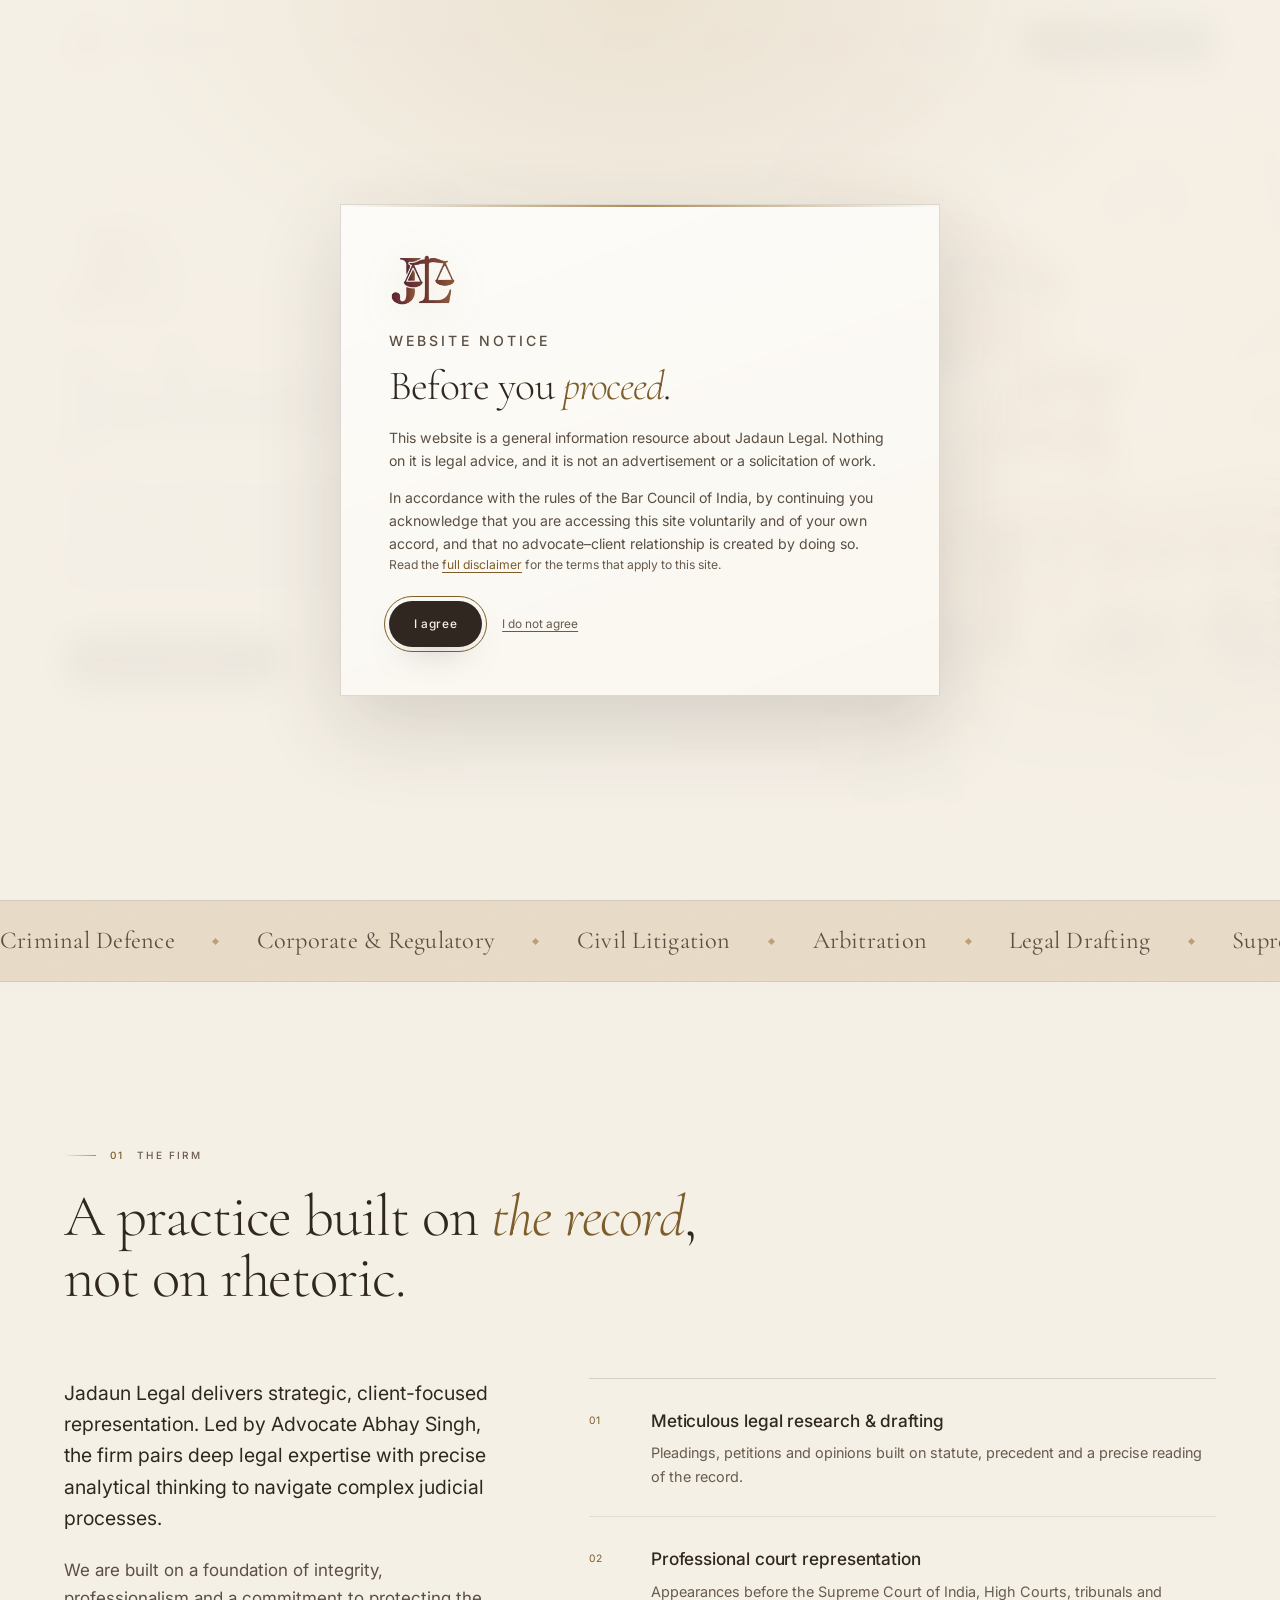
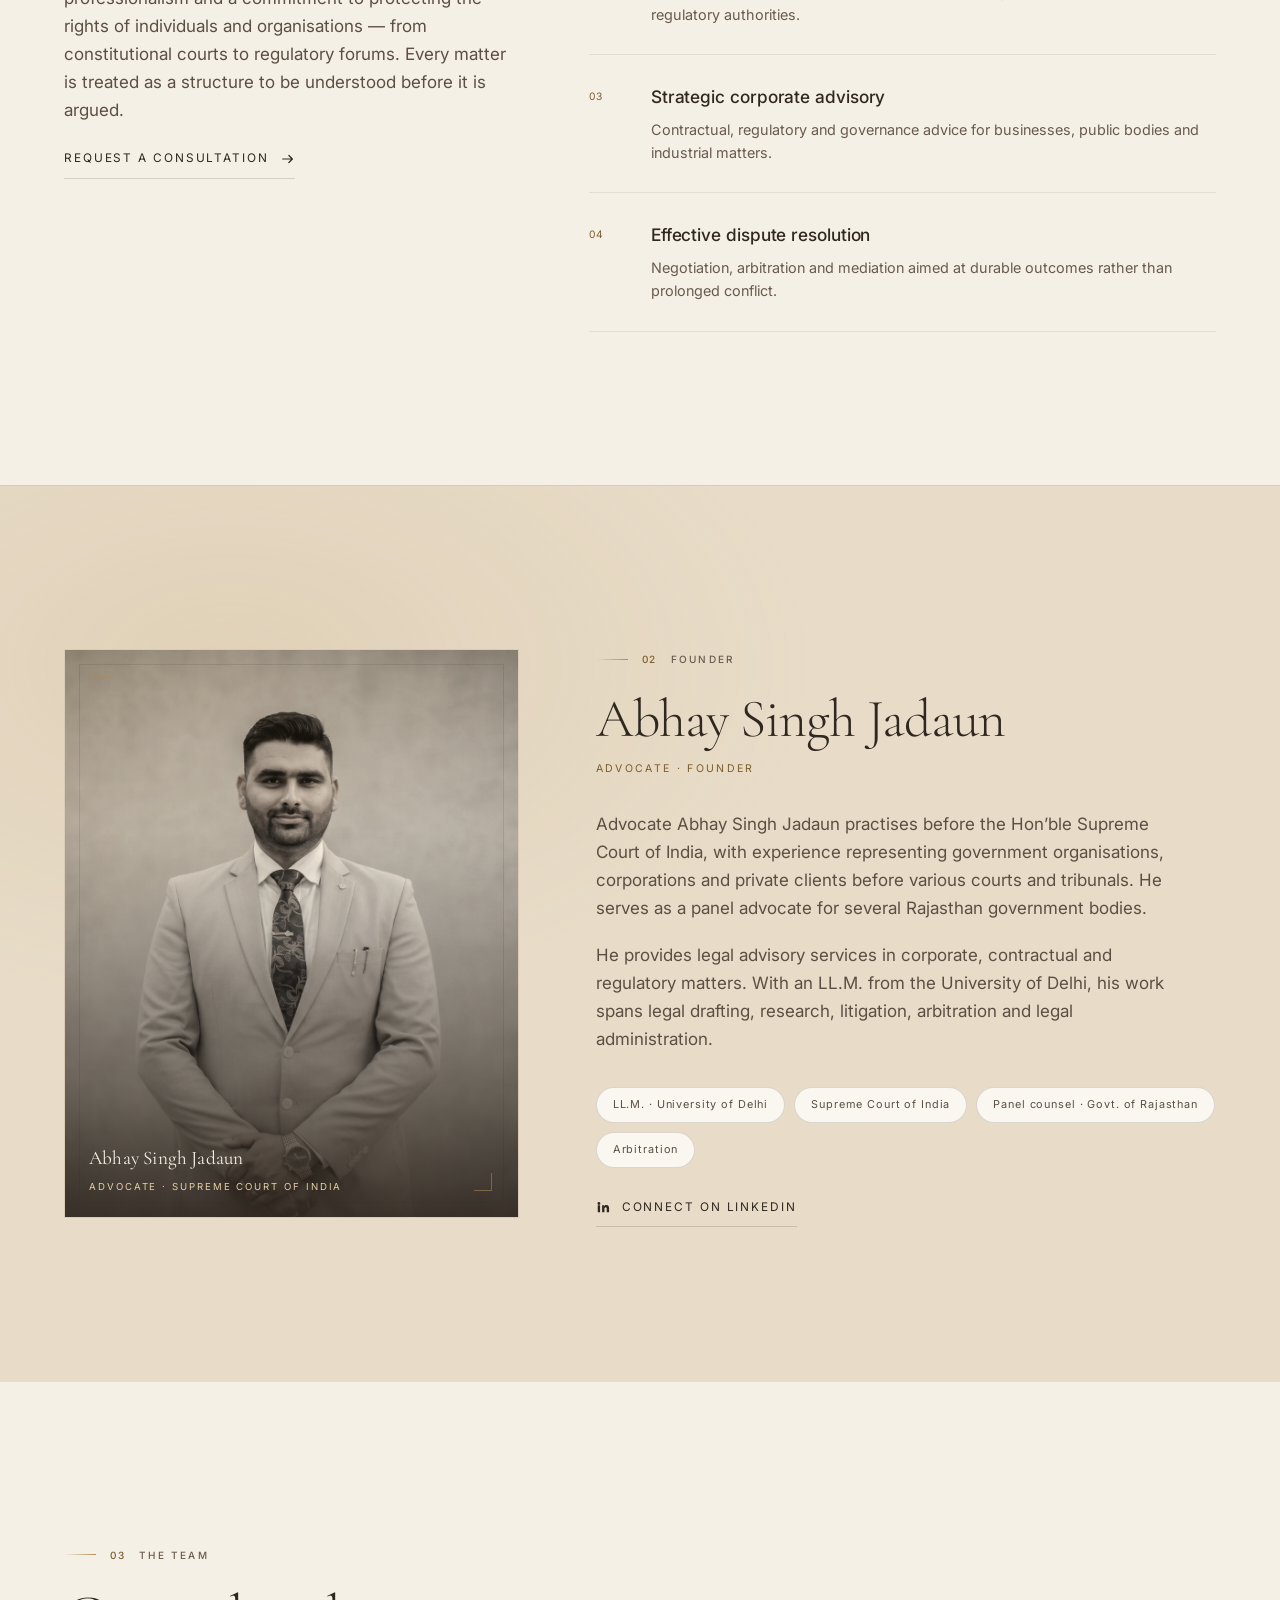
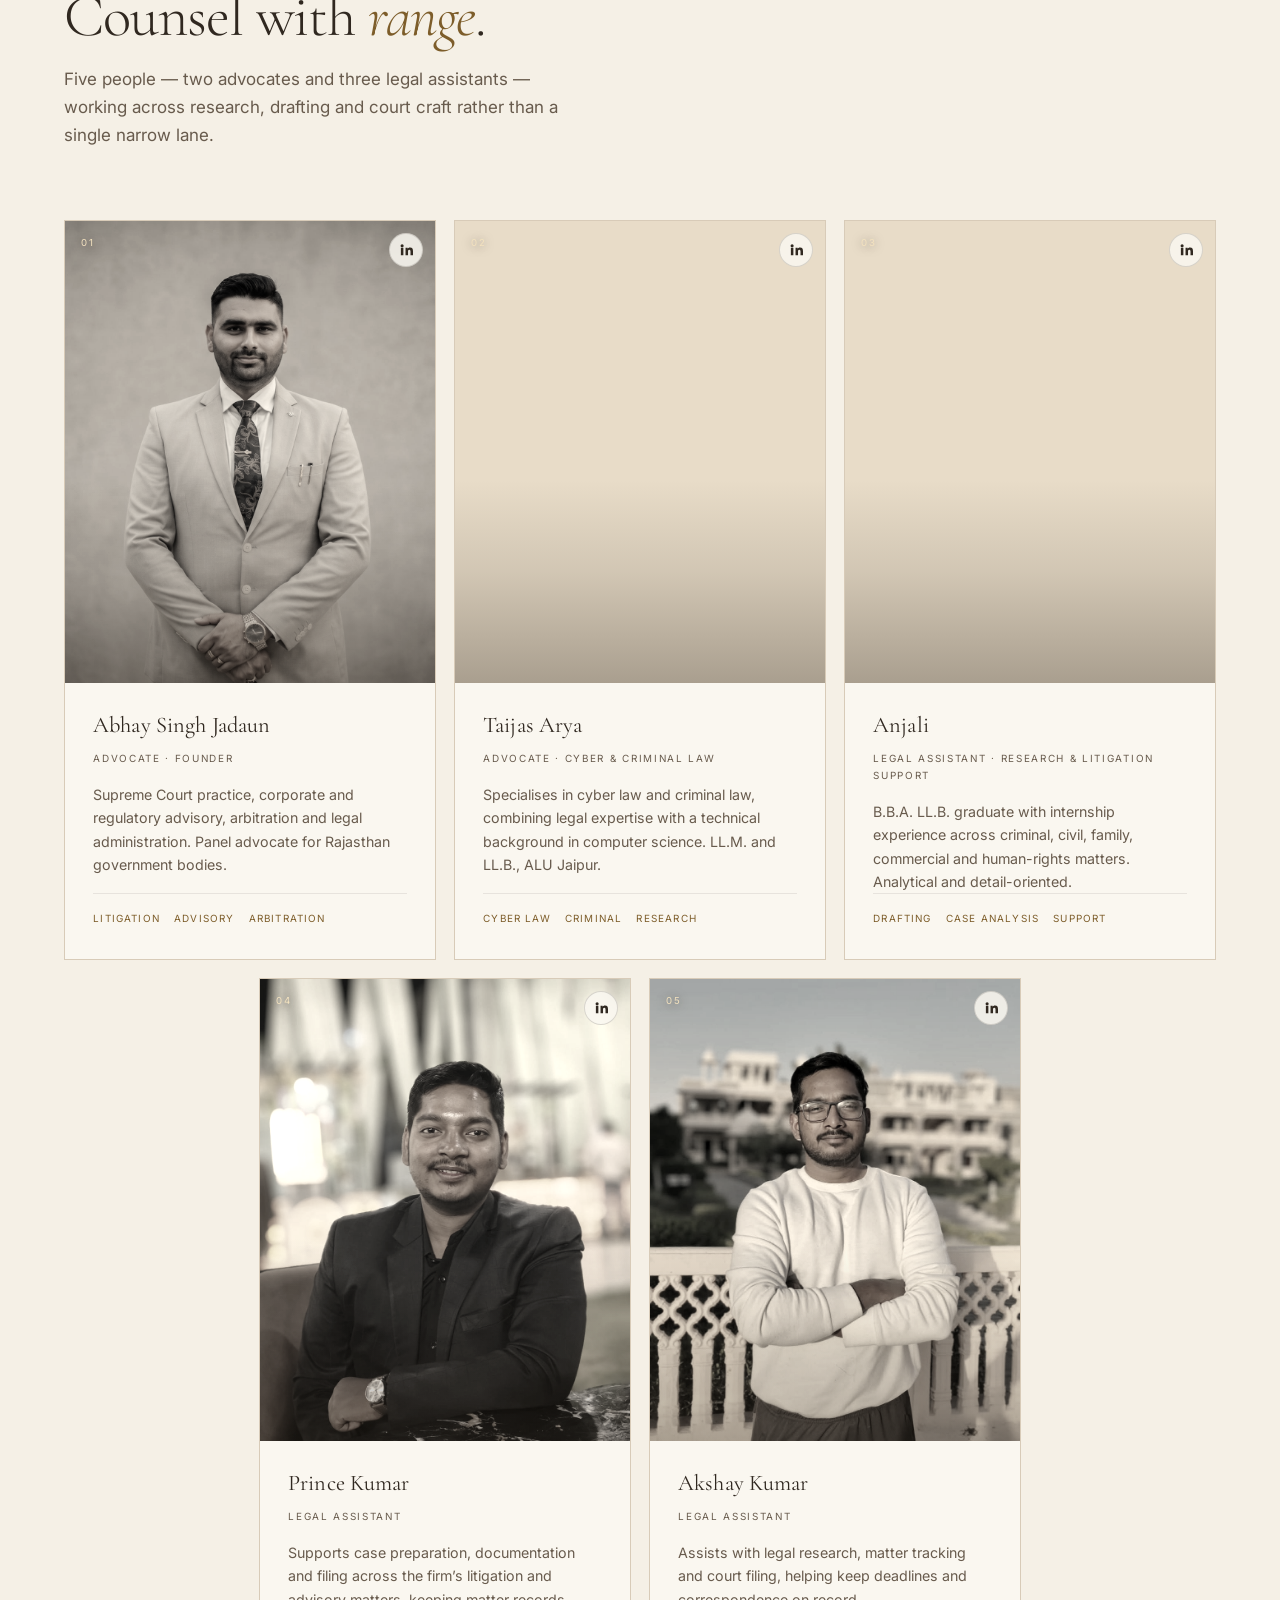
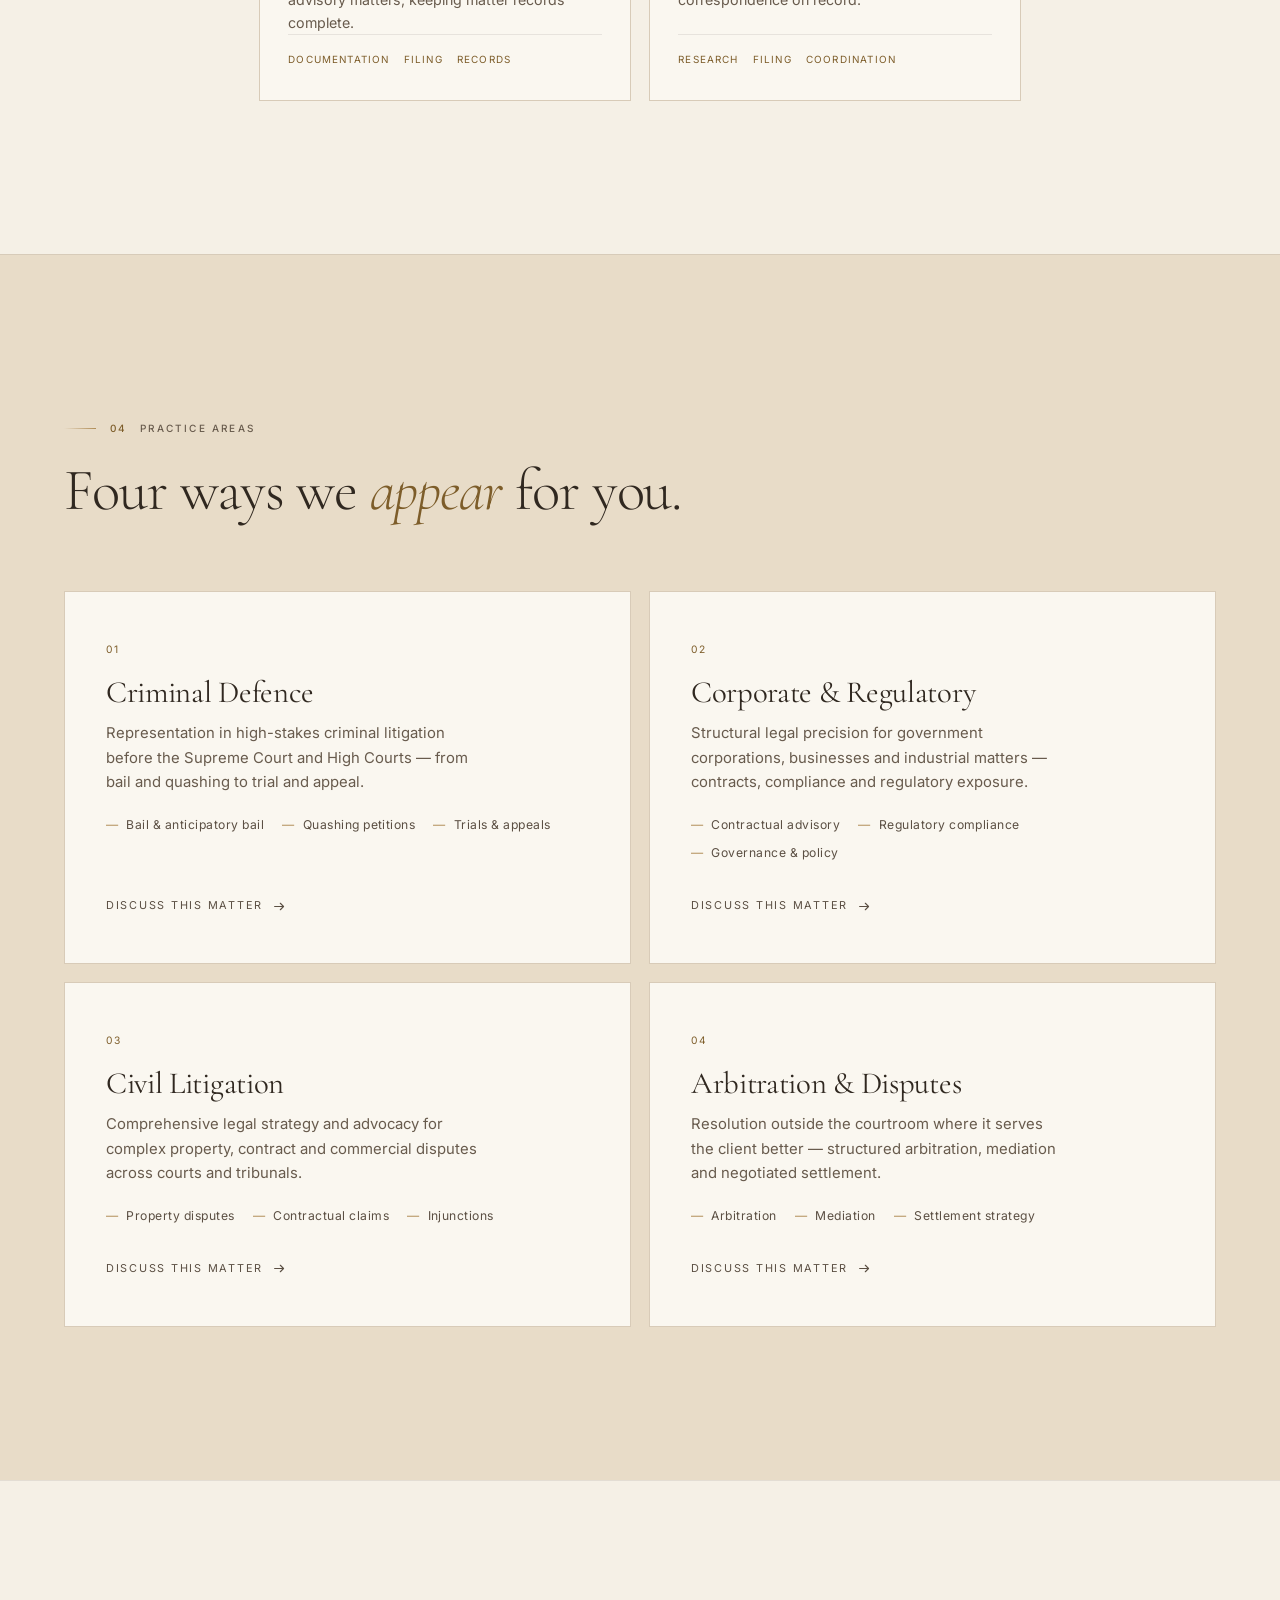
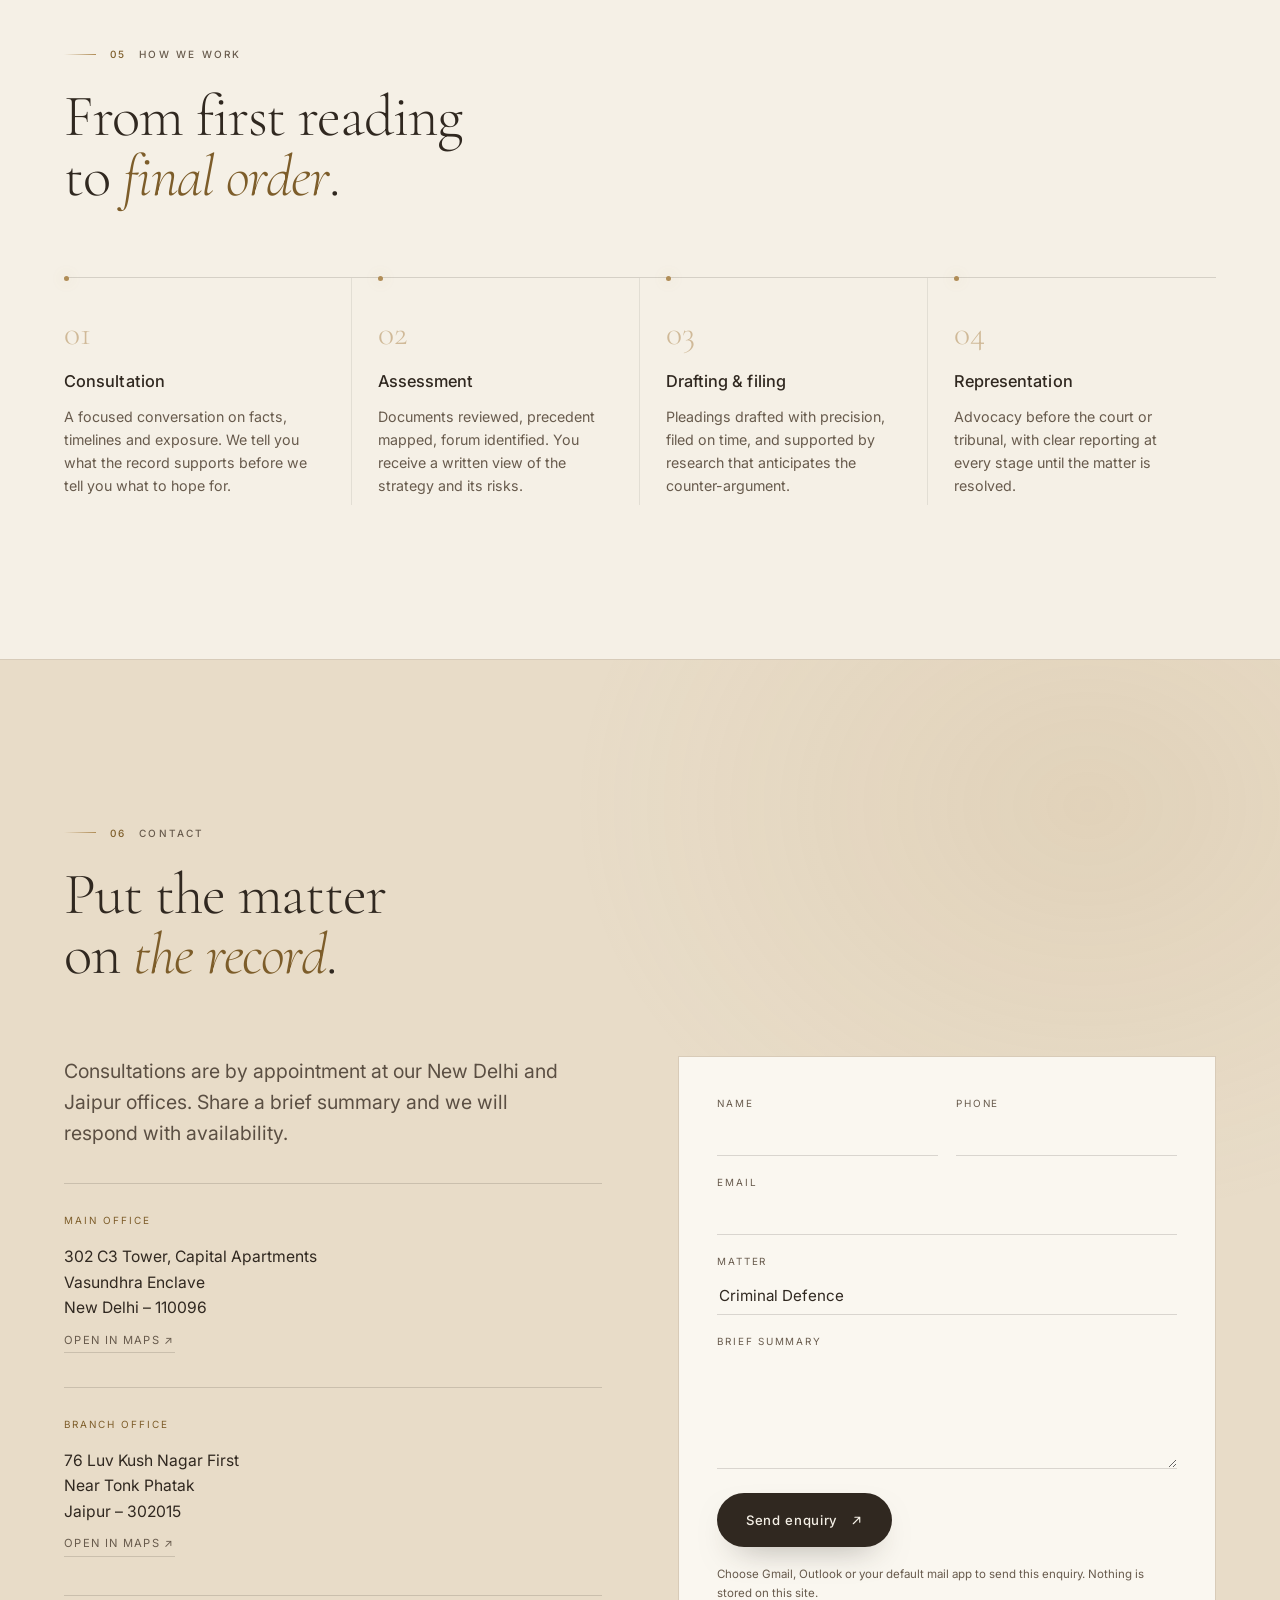
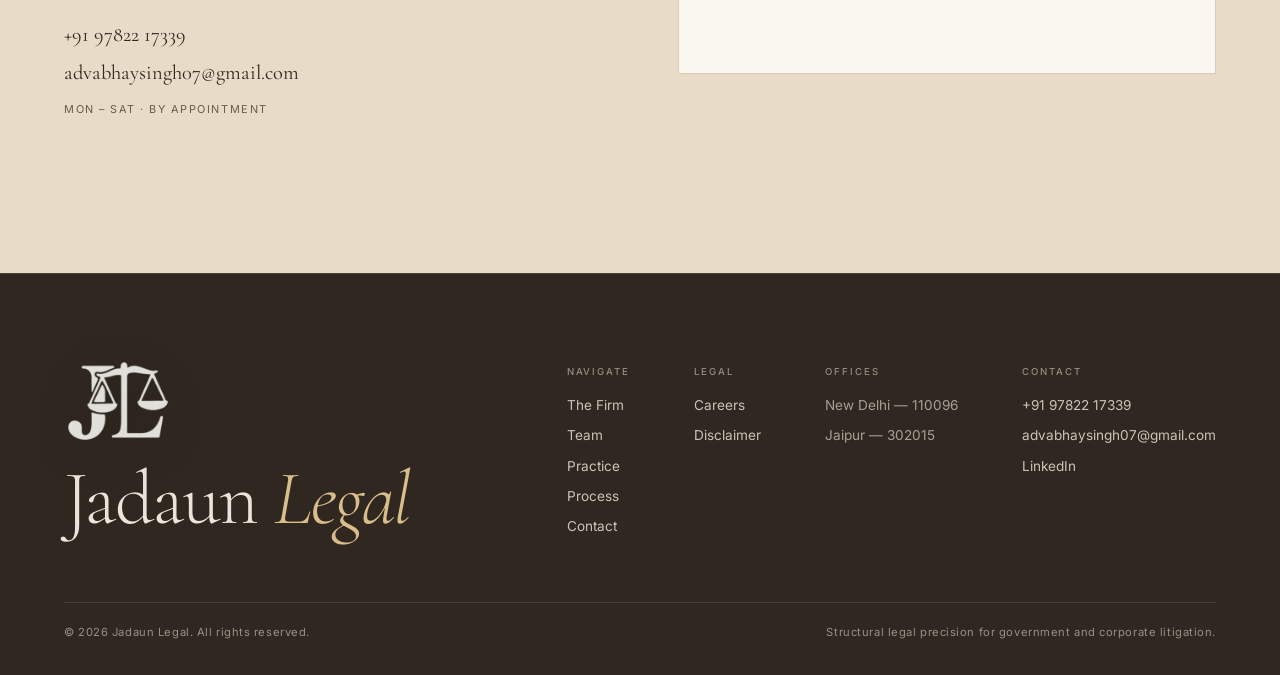
==== commit 7790b5f0: "Swap in the golden-beige Supreme Court artwork and animate its flag Replace the hero photograph with" ====
--- a/index.html
+++ b/index.html
@@ -20,7 +20,7 @@
 <link rel="preconnect" href="https://fonts.gstatic.com" crossorigin>
 <link href="https://fonts.googleapis.com/css2?family=Cormorant+Garamond:ital,wght@0,300;0,400;0,500;1,300;1,400&family=Inter:wght@300;400;500;600&display=swap" rel="stylesheet">
 
-<link rel="stylesheet" href="assets/css/style.css">
+<link rel="stylesheet" href="assets/css/style.css?v=20261104b">
 
 <script>
   document.documentElement.classList.replace("no-js", "js");
@@ -209,8 +209,8 @@
 
   <section class="hero" id="top">
     <div class="hero__art" aria-hidden="true">
-      <img class="hero__art-img" src="assets/img/supreme-court-hero.jpg" alt=""
-           width="1213" height="1087" fetchpriority="high" decoding="async">
+      <img class="hero__art-img" src="assets/img/supreme-court-hero.jpg?v=20261104b" alt=""
+           width="1325" height="1187" fetchpriority="high" decoding="async">
       <canvas class="hero__flag" width="158" height="168"></canvas>
     </div>
     <div class="hero__scrim" aria-hidden="true"></div>
@@ -775,7 +775,7 @@
   </div>
 </footer>
 
-<script src="assets/js/app.js" defer></script>
-<script src="assets/js/flag.js" defer></script>
+<script src="assets/js/app.js?v=20261104b" defer></script>
+<script src="assets/js/flag.js?v=20261104b" defer></script>
 </body>
 </html>
--- a/assets/css/style.css
+++ b/assets/css/style.css
@@ -596,8 +596,8 @@
   width: 100%;
   height: 100%;
   object-fit: cover;
-  object-position: 58% 42%;
-  filter: sepia(0.34) saturate(0.76) contrast(0.94) brightness(1.16);
+  object-position: 50% 45%;
+  filter: saturate(1.01) contrast(1.02);
 }
 .hero__art::before {
   content: "";
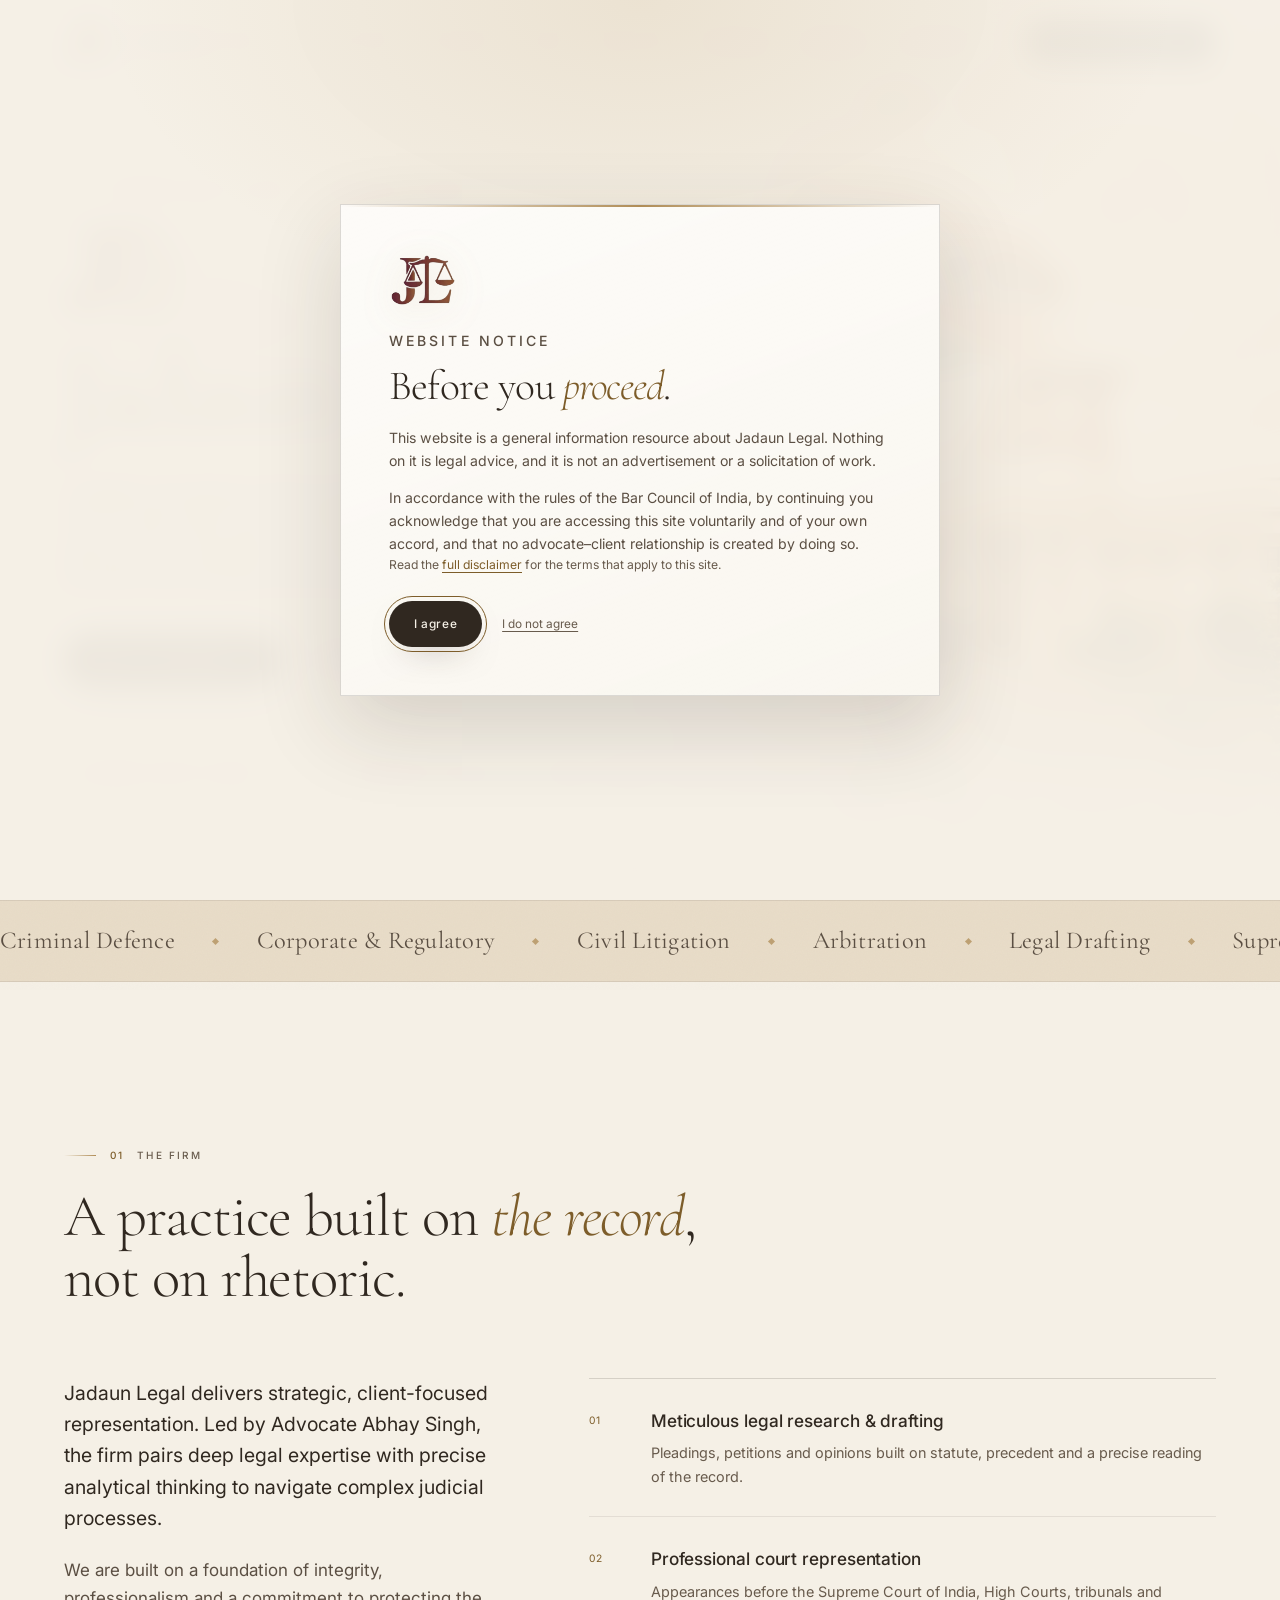
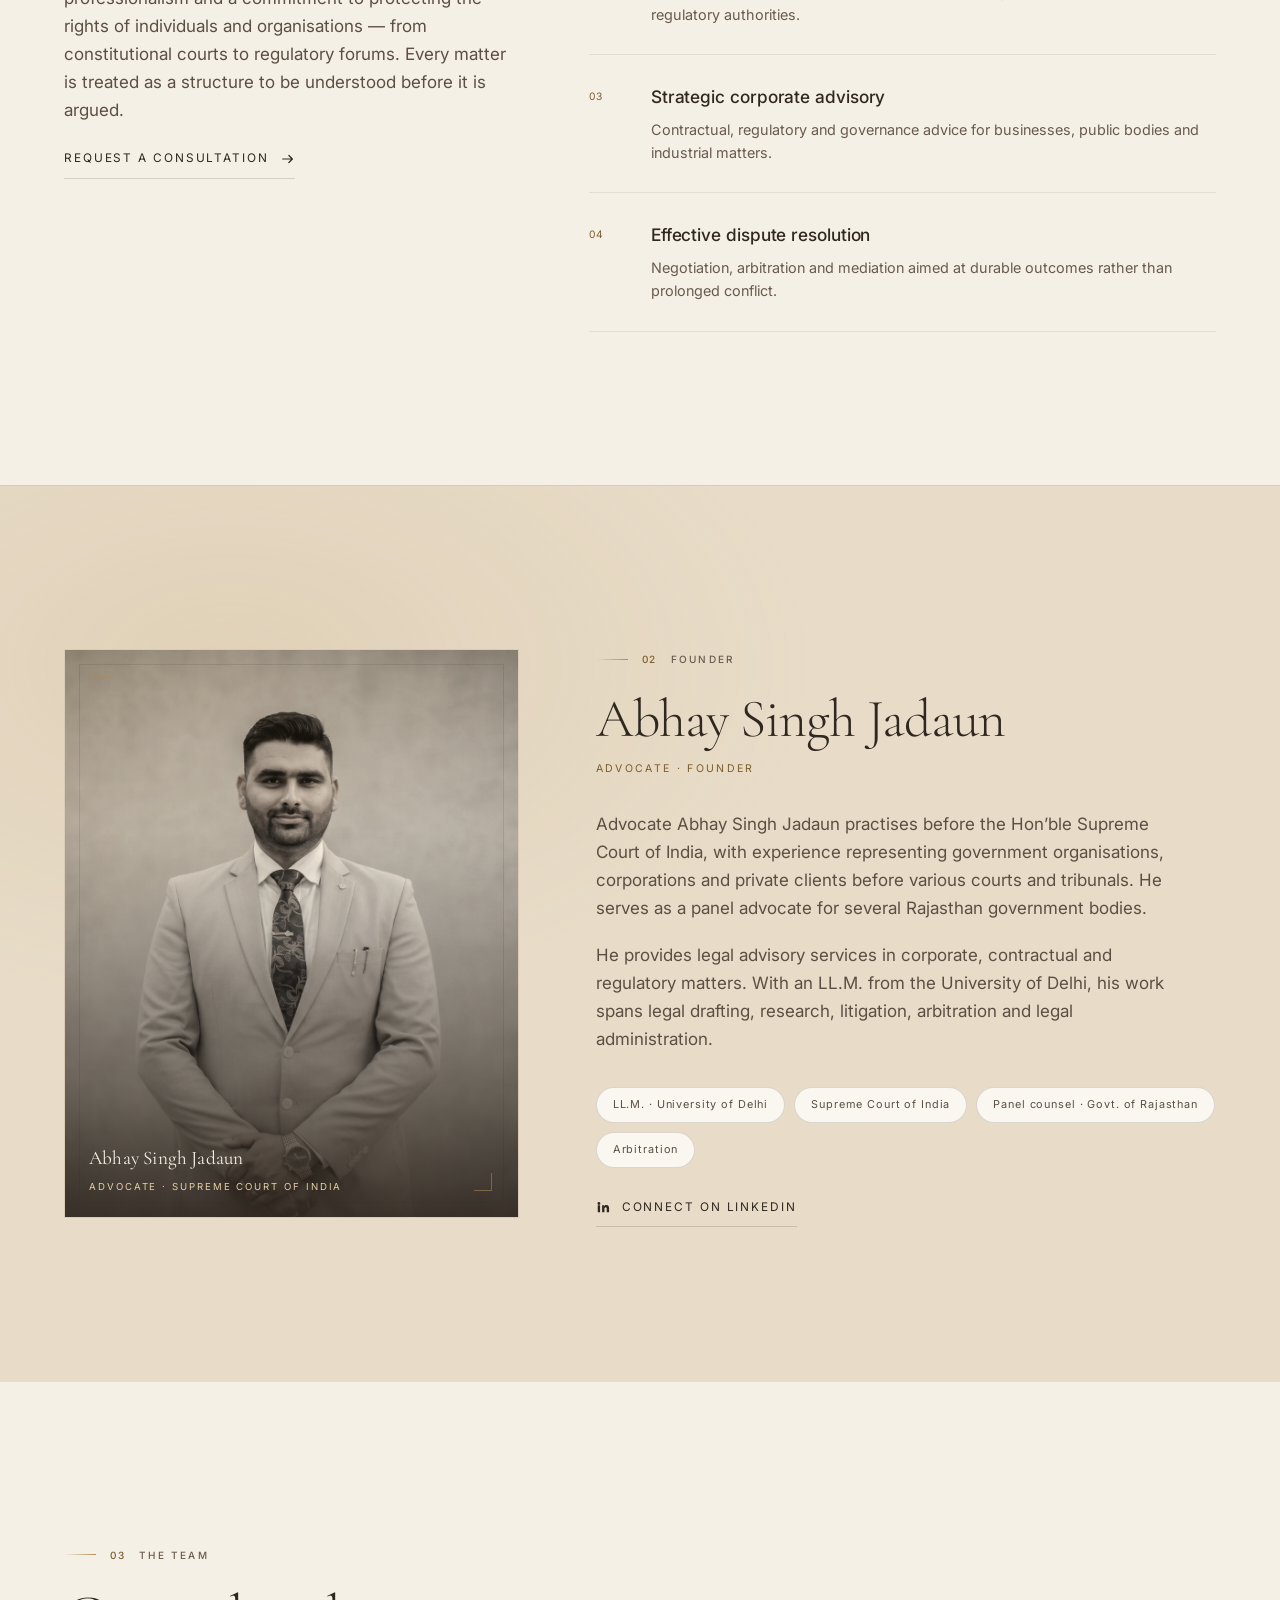
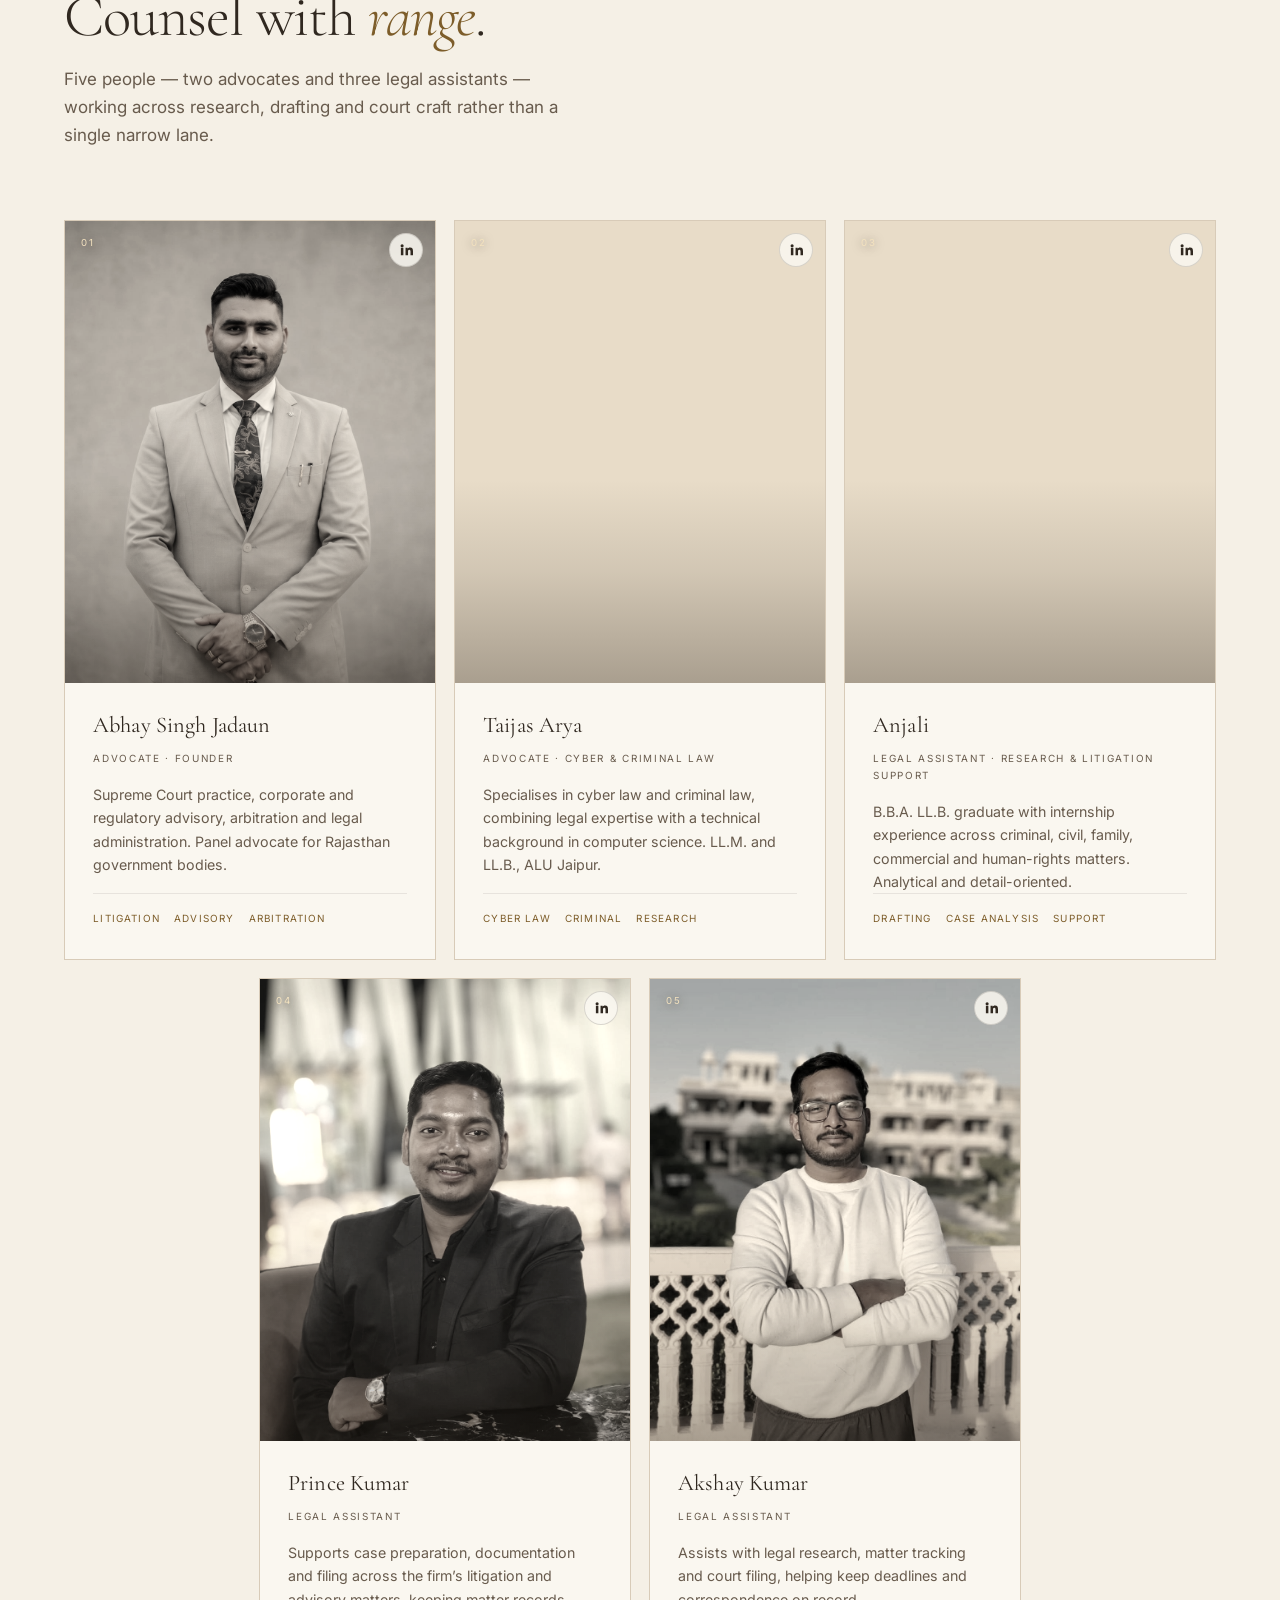
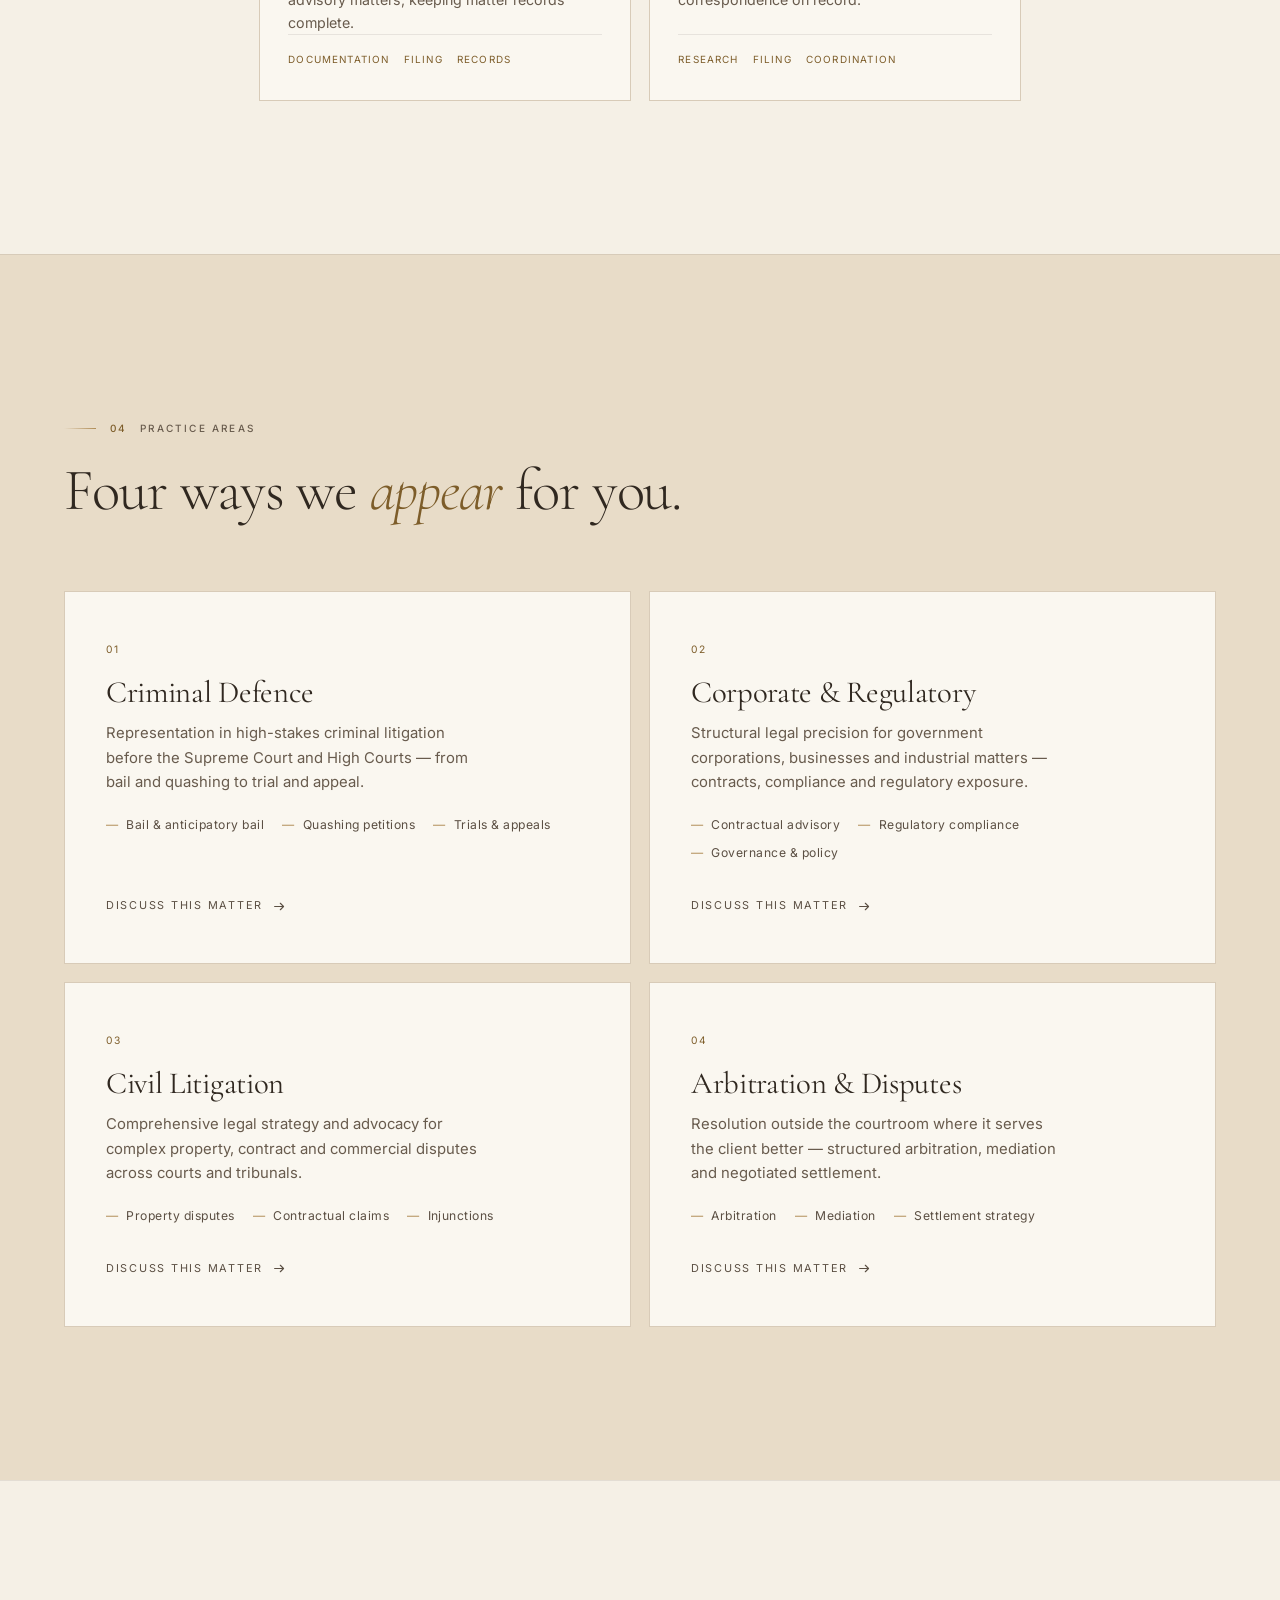
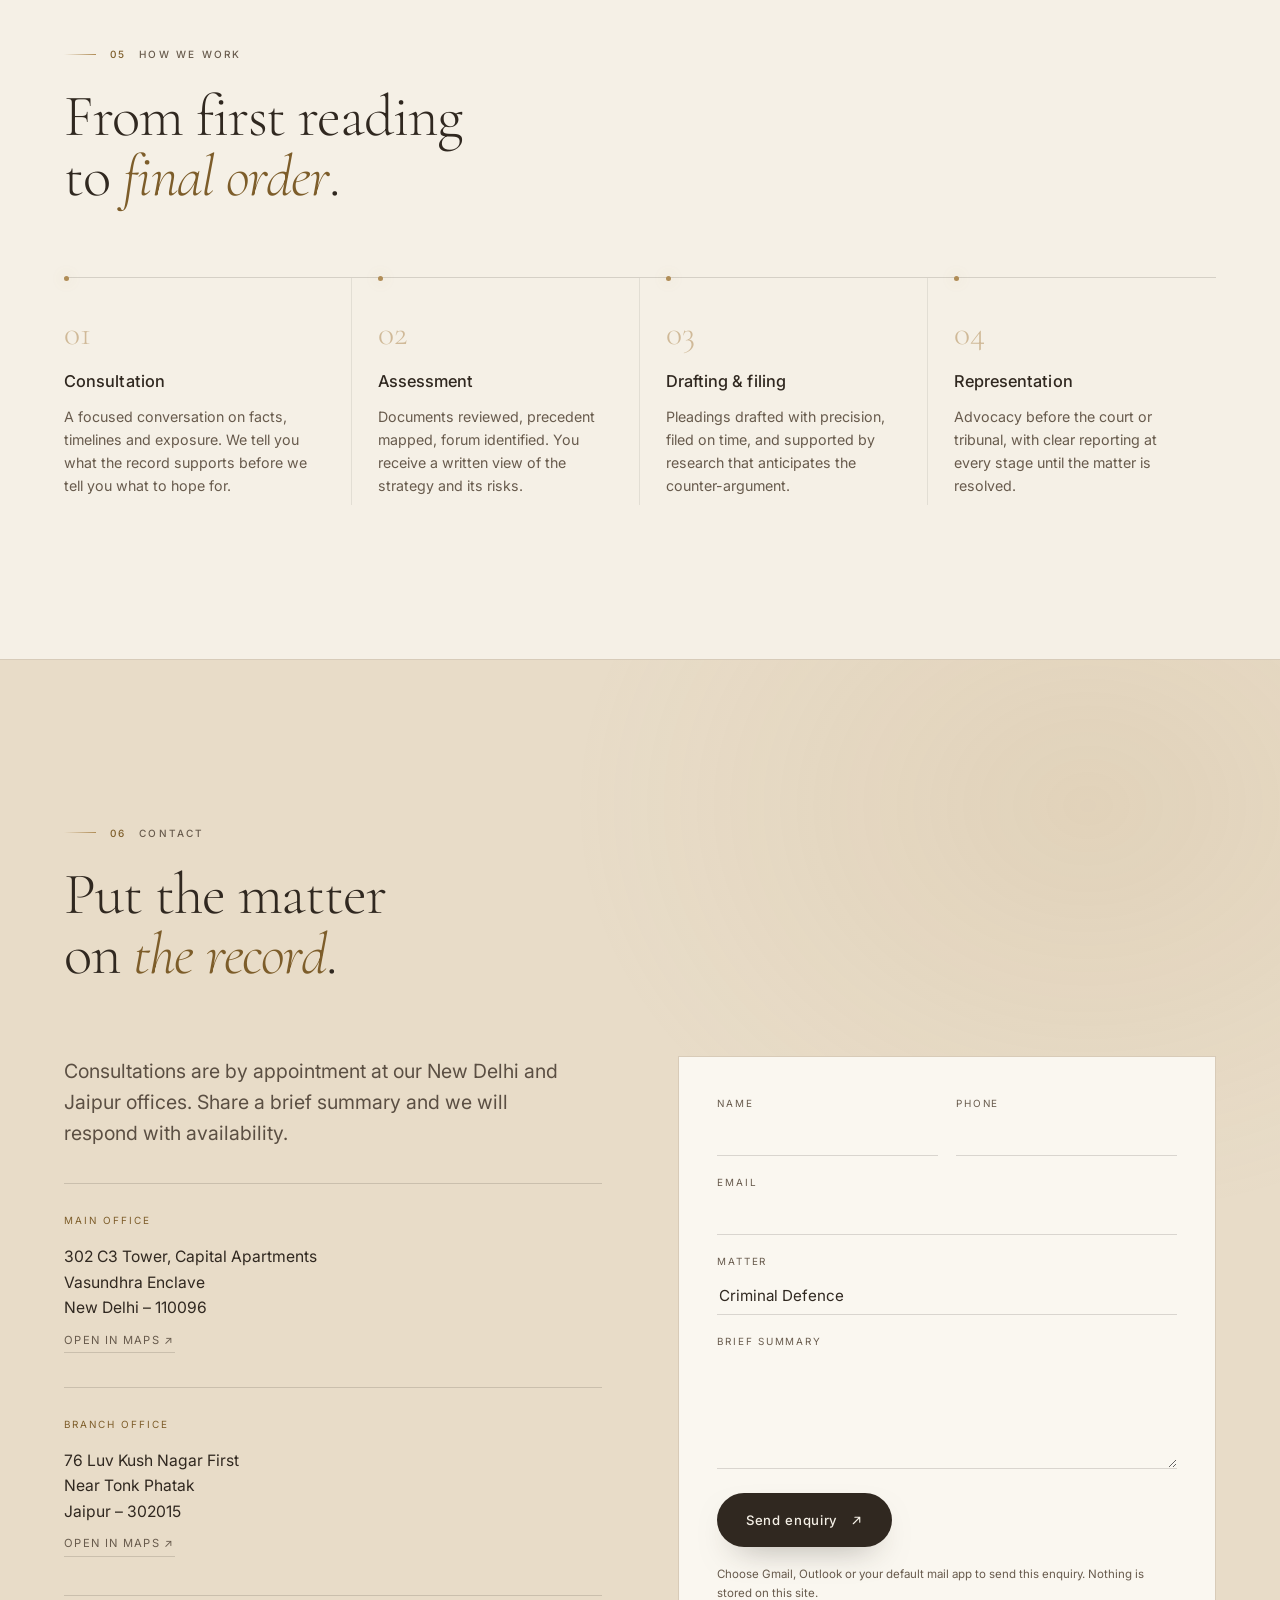
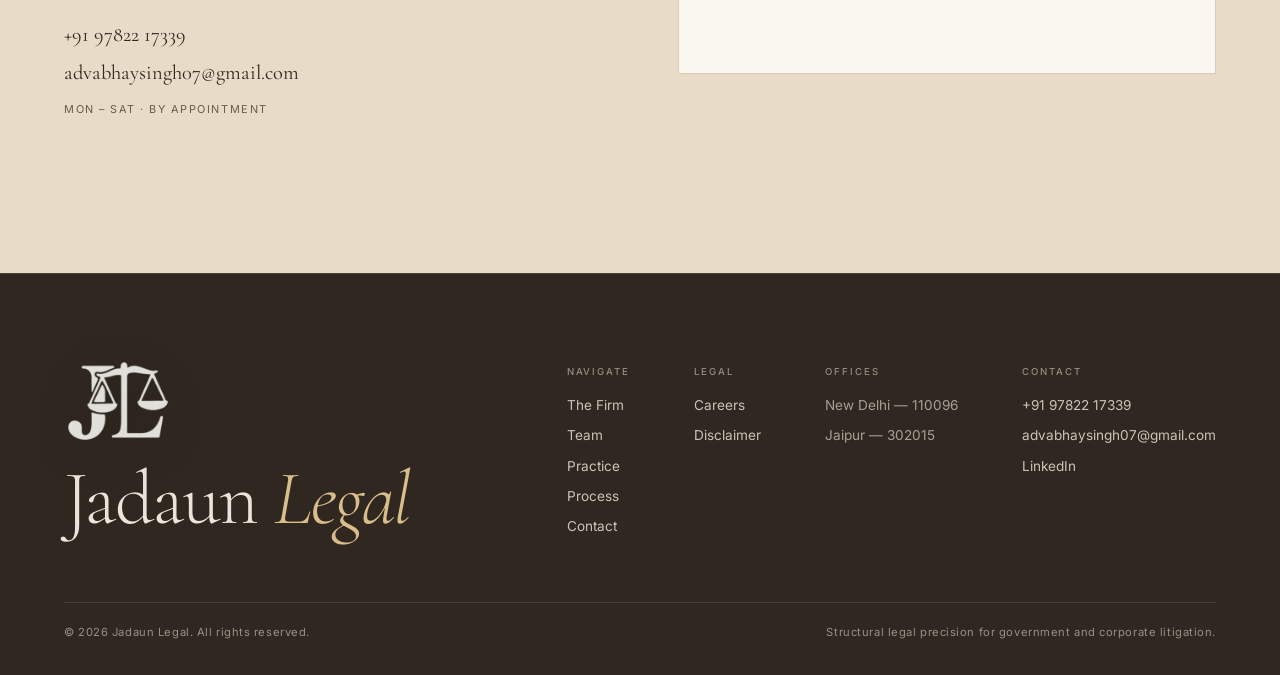
==== commit 82502705: "Add a careers application portal with form validation and Supabase backend Careers page now carries " ====
--- a/index.html
+++ b/index.html
@@ -20,7 +20,7 @@
 <link rel="preconnect" href="https://fonts.gstatic.com" crossorigin>
 <link href="https://fonts.googleapis.com/css2?family=Cormorant+Garamond:ital,wght@0,300;0,400;0,500;1,300;1,400&family=Inter:wght@300;400;500;600&display=swap" rel="stylesheet">
 
-<link rel="stylesheet" href="assets/css/style.css?v=20261104b">
+<link rel="stylesheet" href="assets/css/style.css?v=20261104c">
 
 <script>
   document.documentElement.classList.replace("no-js", "js");
--- a/assets/css/style.css
+++ b/assets/css/style.css
@@ -1955,6 +1955,658 @@
 }
 .apply__mail:hover { border-bottom-color: var(--brass-2); }
 
+/* ---------- careers: openings and application ---------- */
+
+.pagehead__cta {
+  display: flex;
+  flex-wrap: wrap;
+  align-items: center;
+  gap: 16px 28px;
+  margin-top: clamp(26px, 3.2vw, 38px);
+}
+
+.roles__head {
+  display: flex;
+  flex-wrap: wrap;
+  align-items: flex-end;
+  justify-content: space-between;
+  gap: 18px 40px;
+  margin-top: clamp(46px, 6vw, 78px);
+  padding-top: clamp(28px, 3vw, 40px);
+  border-top: 1px solid var(--line-soft);
+  scroll-margin-top: 96px;
+}
+.roles__head .eyebrow { margin-bottom: 12px; }
+.roles__head h3 {
+  margin: 0;
+  font-family: var(--serif);
+  font-size: clamp(1.6rem, 2.4vw, 2.2rem);
+  font-weight: 400;
+  line-height: 1.1;
+}
+.roles__head > p {
+  max-width: 38ch;
+  margin: 0;
+  color: var(--ink-3);
+  font-size: 0.86rem;
+  line-height: 1.6;
+}
+
+.roles {
+  display: grid;
+  grid-template-columns: repeat(2, minmax(0, 1fr));
+  margin-top: 22px;
+  border-top: 1px solid var(--tan);
+  border-left: 1px solid var(--tan);
+}
+.role {
+  display: grid;
+  grid-template-columns: auto minmax(0, 1fr) auto;
+  align-items: center;
+  gap: 2px 16px;
+  padding: 20px clamp(18px, 2vw, 26px);
+  border-right: 1px solid var(--tan);
+  border-bottom: 1px solid var(--tan);
+  background: var(--cream);
+  text-decoration: none;
+  transition: background-color 0.4s var(--ease), color 0.4s var(--ease);
+}
+.role:hover { background: #fffdf8; }
+.role__n {
+  grid-row: 1 / span 2;
+  align-self: start;
+  padding-top: 6px;
+  font-size: 0.58rem;
+  letter-spacing: 0.2em;
+  color: var(--brass-2);
+}
+.role__name {
+  font-family: var(--serif);
+  font-size: clamp(1.15rem, 1.5vw, 1.4rem);
+  line-height: 1.2;
+}
+.role__meta {
+  grid-column: 2;
+  color: var(--ink-3);
+  font-size: 0.72rem;
+  line-height: 1.5;
+}
+.role__arrow {
+  grid-column: 3;
+  grid-row: 1 / span 2;
+  color: var(--brass-2);
+  transition: transform 0.4s var(--ease), color 0.4s;
+}
+.role__arrow svg { width: 15px; height: 15px; }
+.role:hover .role__arrow { transform: translate(3px, -3px); }
+
+.application {
+  --serif-form: "Playfair Display", "Cormorant Garamond", serif;
+  display: grid;
+  grid-template-columns: minmax(0, 0.82fr) minmax(0, 1.18fr);
+  gap: clamp(34px, 5.5vw, 80px);
+  align-items: start;
+}
+.application__intro {
+  position: sticky;
+  top: 104px;
+  padding-top: 4px;
+}
+.application__intro .lead {
+  max-width: 42ch;
+  margin-top: 20px;
+  color: var(--ink-2);
+}
+.application__points {
+  display: grid;
+  gap: 12px;
+  margin: 28px 0 0;
+  padding: 0;
+  list-style: none;
+}
+.application__points li {
+  position: relative;
+  padding-left: 18px;
+  color: var(--ink-2);
+  font-size: 0.86rem;
+  line-height: 1.6;
+}
+.application__points li::before {
+  content: "";
+  position: absolute;
+  left: 0;
+  top: 0.65em;
+  width: 5px;
+  height: 5px;
+  border-radius: 50%;
+  background: var(--brass);
+}
+.application__contact {
+  display: grid;
+  gap: 6px;
+  margin-top: 30px;
+  padding-top: 22px;
+  border-top: 1px solid var(--line-soft);
+}
+.application__contact p {
+  margin: 0 0 4px;
+  font-size: 0.6rem;
+  letter-spacing: 0.2em;
+  text-transform: uppercase;
+  color: var(--brass-2);
+}
+.application__contact a {
+  width: fit-content;
+  color: var(--ink);
+  font-size: 0.9rem;
+  text-decoration: none;
+  border-bottom: 1px solid rgba(176, 141, 87, 0.4);
+  transition: color 0.35s, border-color 0.35s;
+}
+.application__contact a:hover {
+  color: var(--brass-2);
+  border-bottom-color: var(--brass-2);
+}
+.application__hint {
+  margin: 26px 0 0;
+  color: var(--ink-3);
+  font-size: 0.74rem;
+  line-height: 1.6;
+}
+.application__card {
+  position: relative;
+  padding: clamp(22px, 3vw, 42px);
+  border: 1px solid var(--tan);
+  border-radius: 4px;
+  background:
+    radial-gradient(120% 90% at 100% 0%, rgba(176, 141, 87, 0.09), transparent 58%),
+    var(--cream);
+  box-shadow: 0 34px 90px -72px rgba(48, 40, 32, 0.55);
+}
+
+.appform {
+  display: grid;
+  gap: clamp(26px, 3vw, 34px);
+}
+.appform[hidden],
+.af-success[hidden] { display: none !important; }
+.appform [hidden] { display: none !important; }
+
+.appform__head {
+  padding-bottom: 18px;
+  border-bottom: 1px solid var(--line-soft);
+}
+.appform__kicker {
+  margin: 0 0 8px;
+  font-size: 0.6rem;
+  font-weight: 500;
+  letter-spacing: 0.2em;
+  text-transform: uppercase;
+  color: var(--brass-2);
+}
+.appform__head h3 {
+  margin: 0;
+  font-family: var(--serif-form);
+  font-size: clamp(1.65rem, 2.4vw, 2.1rem);
+  font-weight: 400;
+  line-height: 1.1;
+}
+.appform__required {
+  margin: 8px 0 0;
+  color: var(--ink-3);
+  font-size: 0.72rem;
+}
+.appform__required span { color: var(--brass-2); }
+
+.appform__notice {
+  padding: 14px 16px;
+  border: 1px solid rgba(176, 141, 87, 0.35);
+  border-left: 3px solid var(--brass);
+  border-radius: 8px;
+  background: rgba(176, 141, 87, 0.08);
+}
+.appform__notice > strong {
+  display: block;
+  margin-bottom: 4px;
+  font-size: 0.8rem;
+  font-weight: 600;
+}
+.appform__notice p {
+  margin: 0;
+  color: var(--ink-2);
+  font-size: 0.78rem;
+  line-height: 1.6;
+}
+.appform__notice a { color: var(--brass-2); }
+
+.af-set {
+  display: grid;
+  gap: 16px;
+  min-width: 0;
+  margin: 0;
+  padding: 0;
+  border: 0;
+}
+.af-set legend { width: 100%; padding: 0; }
+.af-legend {
+  display: flex;
+  align-items: center;
+  gap: 12px;
+  width: 100%;
+  font-family: var(--serif-form);
+  font-size: 1.18rem;
+  font-weight: 500;
+  line-height: 1.2;
+  color: var(--ink);
+}
+.af-set__n {
+  font-family: var(--sans);
+  font-size: 0.58rem;
+  font-weight: 500;
+  letter-spacing: 0.18em;
+  color: var(--brass-2);
+}
+.af-set__line {
+  flex: 1;
+  height: 1px;
+  background: var(--line-soft);
+}
+
+.af-grid {
+  display: grid;
+  grid-template-columns: repeat(2, minmax(0, 1fr));
+  gap: 16px 18px;
+}
+.af-field {
+  display: grid;
+  align-content: start;
+  gap: 7px;
+  min-width: 0;
+}
+.af-field--full { grid-column: 1 / -1; }
+.af-field > label:not(.af-upload),
+.af-label {
+  font-size: 0.62rem;
+  font-weight: 500;
+  letter-spacing: 0.14em;
+  line-height: 1.4;
+  text-transform: uppercase;
+  color: var(--ink-3);
+}
+.af-req { color: var(--brass-2); }
+.af-optional {
+  font-size: 0.58rem;
+  letter-spacing: 0.08em;
+  text-transform: none;
+  color: var(--ink-3);
+  opacity: 0.8;
+}
+.af-field input,
+.af-field select,
+.af-field textarea {
+  width: 100%;
+  min-height: 48px;
+  padding: 12px 14px;
+  border: 1px solid var(--tan);
+  border-radius: 9px;
+  background: #fffdf8;
+  color: var(--ink);
+  font-family: var(--sans);
+  font-size: 0.9rem;
+  line-height: 1.45;
+  transition: border-color 0.35s, box-shadow 0.35s, background-color 0.35s;
+  appearance: none;
+}
+.af-field textarea {
+  min-height: 118px;
+  padding: 13px 14px;
+  resize: vertical;
+}
+.af-field input::placeholder,
+.af-field textarea::placeholder { color: #9b8d7c; }
+.af-field input:hover,
+.af-field select:hover,
+.af-field textarea:hover { border-color: #c8b69d; }
+.af-field input:focus,
+.af-field select:focus,
+.af-field textarea:focus {
+  outline: none;
+  border-color: var(--brass);
+  background: #fff;
+  box-shadow: 0 0 0 3px rgba(176, 141, 87, 0.14);
+}
+.af-field input[type="number"] { appearance: textfield; }
+.af-field input[type="number"]::-webkit-outer-spin-button,
+.af-field input[type="number"]::-webkit-inner-spin-button {
+  appearance: none;
+  margin: 0;
+}
+.af-field.is-invalid input,
+.af-field.is-invalid select,
+.af-field.is-invalid textarea {
+  border-color: #a4503f;
+  background: #fdf8f6;
+  box-shadow: 0 0 0 3px rgba(164, 80, 63, 0.1);
+}
+.af-select { position: relative; }
+.af-select select { padding-right: 42px; cursor: pointer; }
+.af-select > svg {
+  position: absolute;
+  top: 50%;
+  right: 14px;
+  width: 14px;
+  height: 14px;
+  transform: translateY(-50%);
+  color: var(--ink-3);
+  pointer-events: none;
+}
+.af-error {
+  margin: 0;
+  color: #8f3f31;
+  font-size: 0.72rem;
+  line-height: 1.45;
+}
+.af-hint {
+  margin: 0;
+  color: var(--ink-3);
+  font-size: 0.7rem;
+  line-height: 1.5;
+}
+
+.af-upload {
+  position: relative;
+  display: grid;
+  place-items: center;
+  padding: 26px 20px;
+  border: 1px dashed #c8b69d;
+  border-radius: 10px;
+  background: #fffdf8;
+  text-align: center;
+  text-transform: none;
+  letter-spacing: 0;
+  cursor: pointer;
+  transition: border-color 0.35s, background-color 0.35s, box-shadow 0.35s;
+}
+.af-upload:hover,
+.af-upload:focus-within,
+.af-upload.is-dragover {
+  border-color: var(--brass);
+  background: #fff;
+  box-shadow: 0 0 0 3px rgba(176, 141, 87, 0.12);
+}
+.af-upload.is-invalid { border-color: #a4503f; background: #fdf8f6; }
+.af-field input.af-upload__input {
+  position: absolute;
+  width: 1px;
+  height: 1px;
+  min-height: 0;
+  padding: 0;
+  border: 0;
+  background: transparent;
+  opacity: 0;
+  pointer-events: none;
+}
+.af-upload__body {
+  display: grid;
+  justify-items: center;
+  gap: 7px;
+  pointer-events: none;
+}
+.af-upload__icon {
+  width: 26px;
+  height: 26px;
+  color: var(--brass-2);
+}
+.af-upload__title {
+  color: var(--ink);
+  font-size: 0.88rem;
+  line-height: 1.4;
+}
+.af-upload__title span {
+  color: var(--brass-2);
+  text-decoration: underline;
+  text-underline-offset: 3px;
+}
+.af-upload__meta {
+  color: var(--ink-3);
+  font-size: 0.7rem;
+}
+.af-upload.has-file { padding: 14px 18px; }
+.af-upload.has-file .af-upload__icon { display: none; }
+.af-upload.has-file .af-upload__title { font-size: 0.78rem; }
+.af-upload.has-file .af-upload__meta { display: none; }
+
+.af-file {
+  display: flex;
+  align-items: center;
+  gap: 12px;
+  padding: 12px 14px;
+  border: 1px solid var(--tan);
+  border-radius: 9px;
+  background: #f8f3e9;
+}
+.af-file__icon {
+  flex: none;
+  width: 22px;
+  height: 22px;
+  color: var(--brass-2);
+}
+.af-file__meta {
+  display: grid;
+  gap: 2px;
+  min-width: 0;
+}
+.af-file__meta strong {
+  font-size: 0.8rem;
+  font-weight: 500;
+  line-height: 1.35;
+  overflow-wrap: anywhere;
+}
+.af-file__meta span { color: var(--ink-3); font-size: 0.68rem; }
+.af-file__btn {
+  margin-left: auto;
+  padding: 6px 12px;
+  border: 1px solid var(--tan);
+  border-radius: 999px;
+  background: transparent;
+  color: var(--ink-2);
+  font-family: var(--sans);
+  font-size: 0.68rem;
+  letter-spacing: 0.06em;
+  cursor: pointer;
+  transition: border-color 0.35s, color 0.35s, background-color 0.35s;
+}
+.af-file__btn:hover {
+  border-color: var(--brass);
+  color: var(--brass-2);
+  background: rgba(176, 141, 87, 0.08);
+}
+.af-file__remove {
+  display: grid;
+  place-items: center;
+  width: 30px;
+  height: 30px;
+  padding: 0;
+  border: 0;
+  border-radius: 50%;
+  background: transparent;
+  color: var(--ink-3);
+  cursor: pointer;
+  transition: background-color 0.35s, color 0.35s;
+}
+.af-file__remove:hover {
+  background: rgba(164, 80, 63, 0.1);
+  color: #8f3f31;
+}
+.af-file__remove svg { width: 13px; height: 13px; }
+
+.af-set--declaration { gap: 12px; }
+.af-check {
+  display: grid;
+  grid-template-columns: 20px minmax(0, 1fr);
+  gap: 12px;
+  align-items: start;
+  cursor: pointer;
+}
+.af-check input {
+  position: absolute;
+  width: 1px;
+  height: 1px;
+  opacity: 0;
+}
+.af-check__box {
+  display: grid;
+  place-items: center;
+  width: 20px;
+  height: 20px;
+  margin-top: 2px;
+  border: 1px solid #c8b69d;
+  border-radius: 5px;
+  background: #fffdf8;
+  transition: background-color 0.3s, border-color 0.3s, box-shadow 0.3s;
+}
+.af-check__box svg {
+  width: 12px;
+  height: 12px;
+  color: var(--cream);
+  opacity: 0;
+  transform: scale(0.6);
+  transition: opacity 0.25s, transform 0.25s;
+}
+.af-check input:checked + .af-check__box {
+  border-color: var(--brass);
+  background: var(--brass);
+}
+.af-check input:checked + .af-check__box svg { opacity: 1; transform: scale(1); }
+.af-check input:focus-visible + .af-check__box {
+  outline: 1px solid var(--brass-2);
+  outline-offset: 3px;
+}
+.af-check.is-invalid .af-check__box { border-color: #a4503f; }
+.af-check__text {
+  color: var(--ink-2);
+  font-size: 0.8rem;
+  line-height: 1.65;
+}
+
+.af-honeypot {
+  position: absolute;
+  left: -9999px;
+  width: 1px;
+  height: 1px;
+  overflow: hidden;
+}
+
+.appform__actions {
+  display: grid;
+  gap: 14px;
+  justify-items: start;
+  padding-top: 4px;
+}
+.appform__actions .btn { min-width: 210px; }
+.appform__privacy {
+  max-width: 52ch;
+  margin: 0;
+  color: var(--ink-3);
+  font-size: 0.7rem;
+  line-height: 1.55;
+}
+.af-submit[disabled] {
+  opacity: 0.72;
+  cursor: wait;
+  pointer-events: none;
+}
+.af-spinner {
+  display: none;
+  width: 15px;
+  height: 15px;
+  border: 2px solid rgba(250, 247, 240, 0.35);
+  border-top-color: var(--cream);
+  border-radius: 50%;
+  animation: af-spin 0.7s linear infinite;
+}
+.af-submit.is-loading .af-spinner { display: block; }
+.af-submit.is-loading > svg { display: none; }
+@keyframes af-spin { to { transform: rotate(360deg); } }
+
+.appform__status {
+  padding: 14px 16px;
+  border: 1px solid var(--tan);
+  border-left: 3px solid var(--brass);
+  border-radius: 8px;
+  background: #fffdf8;
+  color: var(--ink-2);
+  font-size: 0.82rem;
+  line-height: 1.6;
+}
+.appform__status p { margin: 0; }
+.appform__status.is-error {
+  border-color: rgba(164, 80, 63, 0.3);
+  border-left-color: #a4503f;
+  background: #fdf6f4;
+  color: #7c3529;
+}
+.appform__status.is-notice {
+  border-color: rgba(176, 141, 87, 0.35);
+  border-left-color: var(--brass);
+  background: rgba(176, 141, 87, 0.08);
+}
+.appform__status-actions {
+  display: flex;
+  flex-wrap: wrap;
+  align-items: center;
+  gap: 10px 18px;
+  margin-top: 10px;
+}
+.appform__status-actions a,
+.appform__copy {
+  width: fit-content;
+  padding: 0;
+  border: 0;
+  background: transparent;
+  color: var(--brass-2);
+  font-family: var(--sans);
+  font-size: 0.78rem;
+  font-weight: 500;
+  text-decoration: underline;
+  text-underline-offset: 3px;
+  cursor: pointer;
+}
+.appform__status-actions a:hover,
+.appform__copy:hover { color: var(--brass-3); }
+
+.af-success {
+  display: grid;
+  justify-items: start;
+  gap: 14px;
+  padding: clamp(8px, 1.5vw, 18px) 0;
+}
+.af-success:focus { outline: none; }
+.af-success__mark {
+  display: grid;
+  place-items: center;
+  width: 52px;
+  height: 52px;
+  border-radius: 50%;
+  background: rgba(176, 141, 87, 0.14);
+  color: var(--brass-2);
+}
+.af-success__mark svg { width: 24px; height: 24px; }
+.af-success h3 {
+  margin: 0;
+  font-family: var(--serif-form);
+  font-size: clamp(1.7rem, 2.6vw, 2.2rem);
+  font-weight: 400;
+  line-height: 1.1;
+}
+.af-success p {
+  max-width: 52ch;
+  margin: 0;
+  color: var(--ink-2);
+  font-size: 0.92rem;
+  line-height: 1.7;
+}
+
 /* ---------- responsive ---------- */
 
 @media (max-width: 1180px) {
@@ -1974,6 +2626,8 @@
   .tracks { grid-template-columns: repeat(2, minmax(0, 1fr)); }
   .track:nth-child(3) { grid-column: 1 / -1; }
   .apply { grid-template-columns: 1fr; }
+  .application { grid-template-columns: minmax(0, 1fr); }
+  .application__intro { position: static; }
 }
 
 @media (max-width: 560px) {
@@ -2027,6 +2681,7 @@
   .legal__toc a { padding: 4px 0; border-bottom: 0; }
 
   .careers__grid { grid-template-columns: 1fr; }
+  .roles { grid-template-columns: minmax(0, 1fr); }
 
   .firm__grid,
   .founder__grid,
@@ -2064,6 +2719,16 @@
   .track:nth-child(3) { grid-column: auto; }
   .apply__actions { justify-items: stretch; }
   .apply__actions .btn { width: 100%; }
+  .pagehead__cta { align-items: flex-start; }
+  .pagehead__cta .btn { width: 100%; }
+  .af-grid { grid-template-columns: minmax(0, 1fr); }
+  .af-field--full { grid-column: auto; }
+  .application__card { padding: 22px 16px; }
+  .roles__head { align-items: flex-start; }
+  .appform__actions .btn { width: 100%; }
+  .af-file { flex-wrap: wrap; }
+  .af-file__btn { margin-left: 0; }
+  .af-file__remove { margin-left: auto; }
   .steps { grid-template-columns: minmax(0, 1fr); }
   .step,
   .step:nth-child(2n),
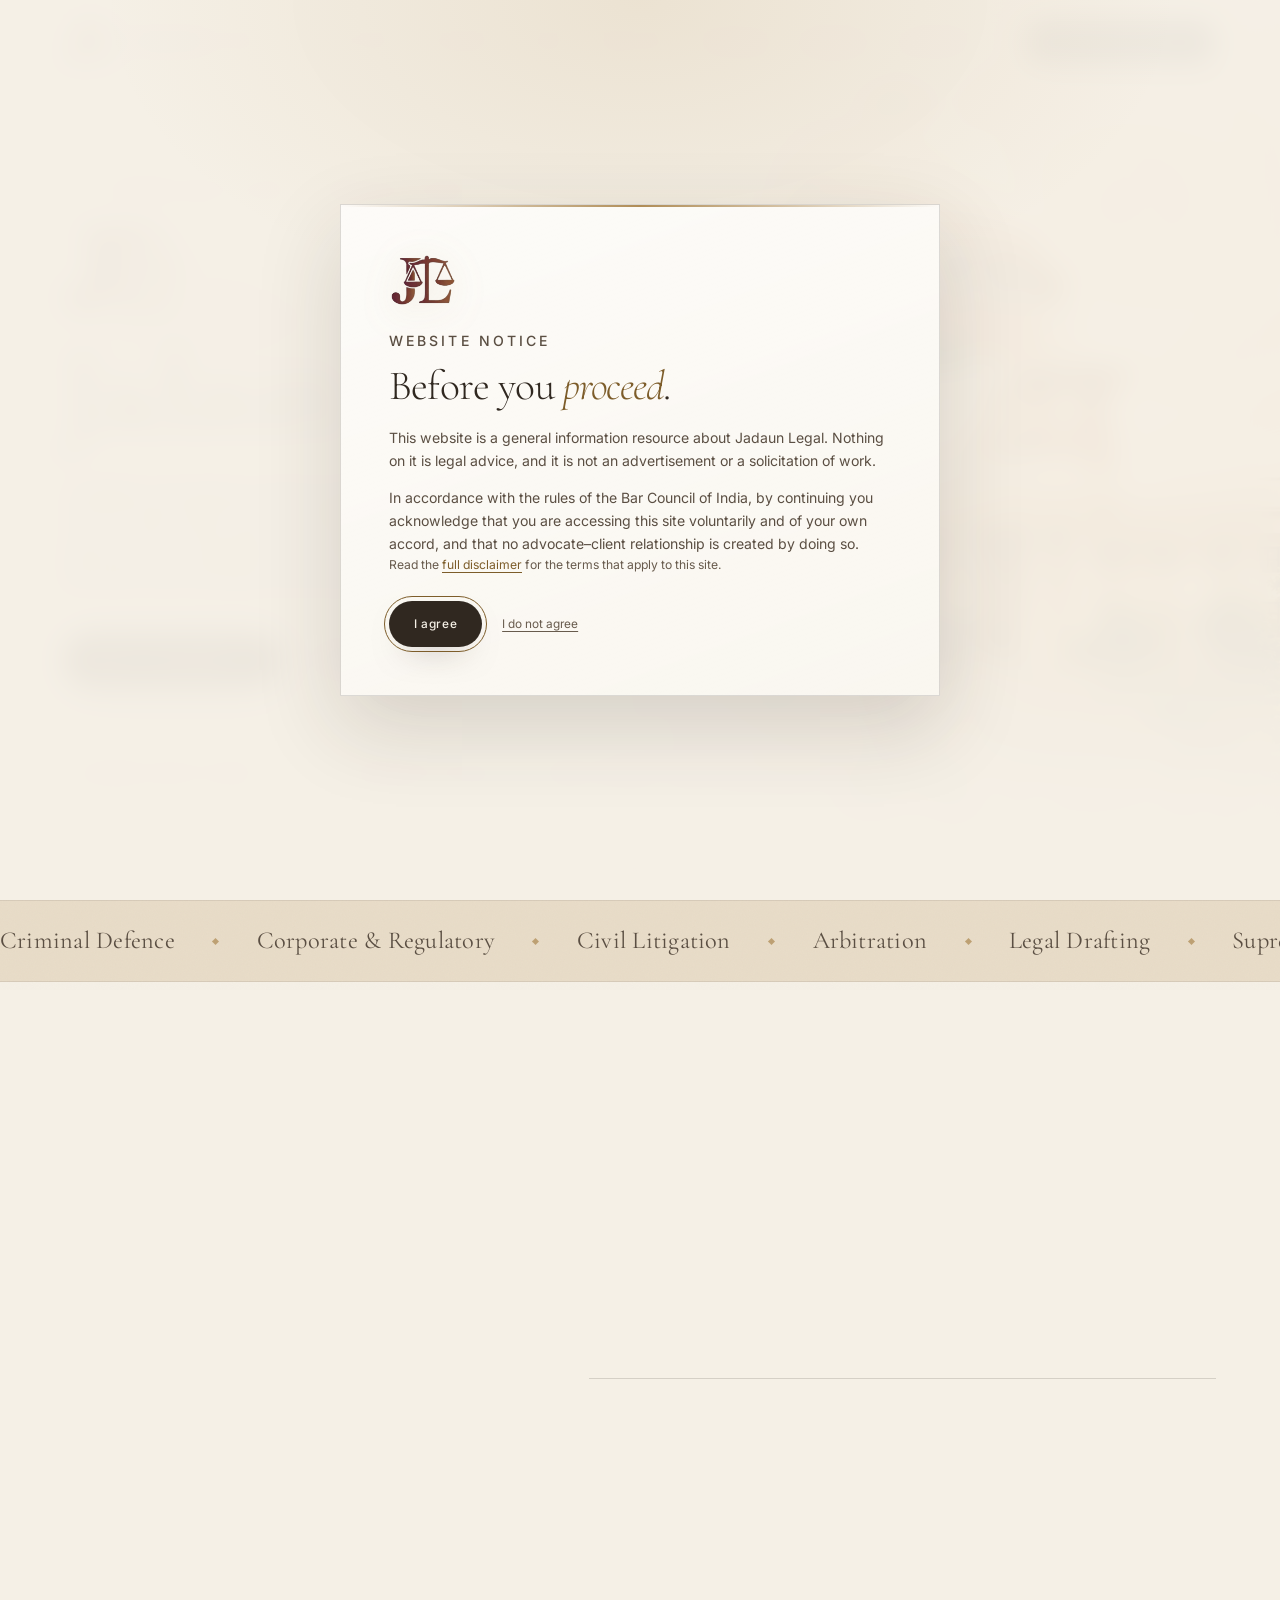
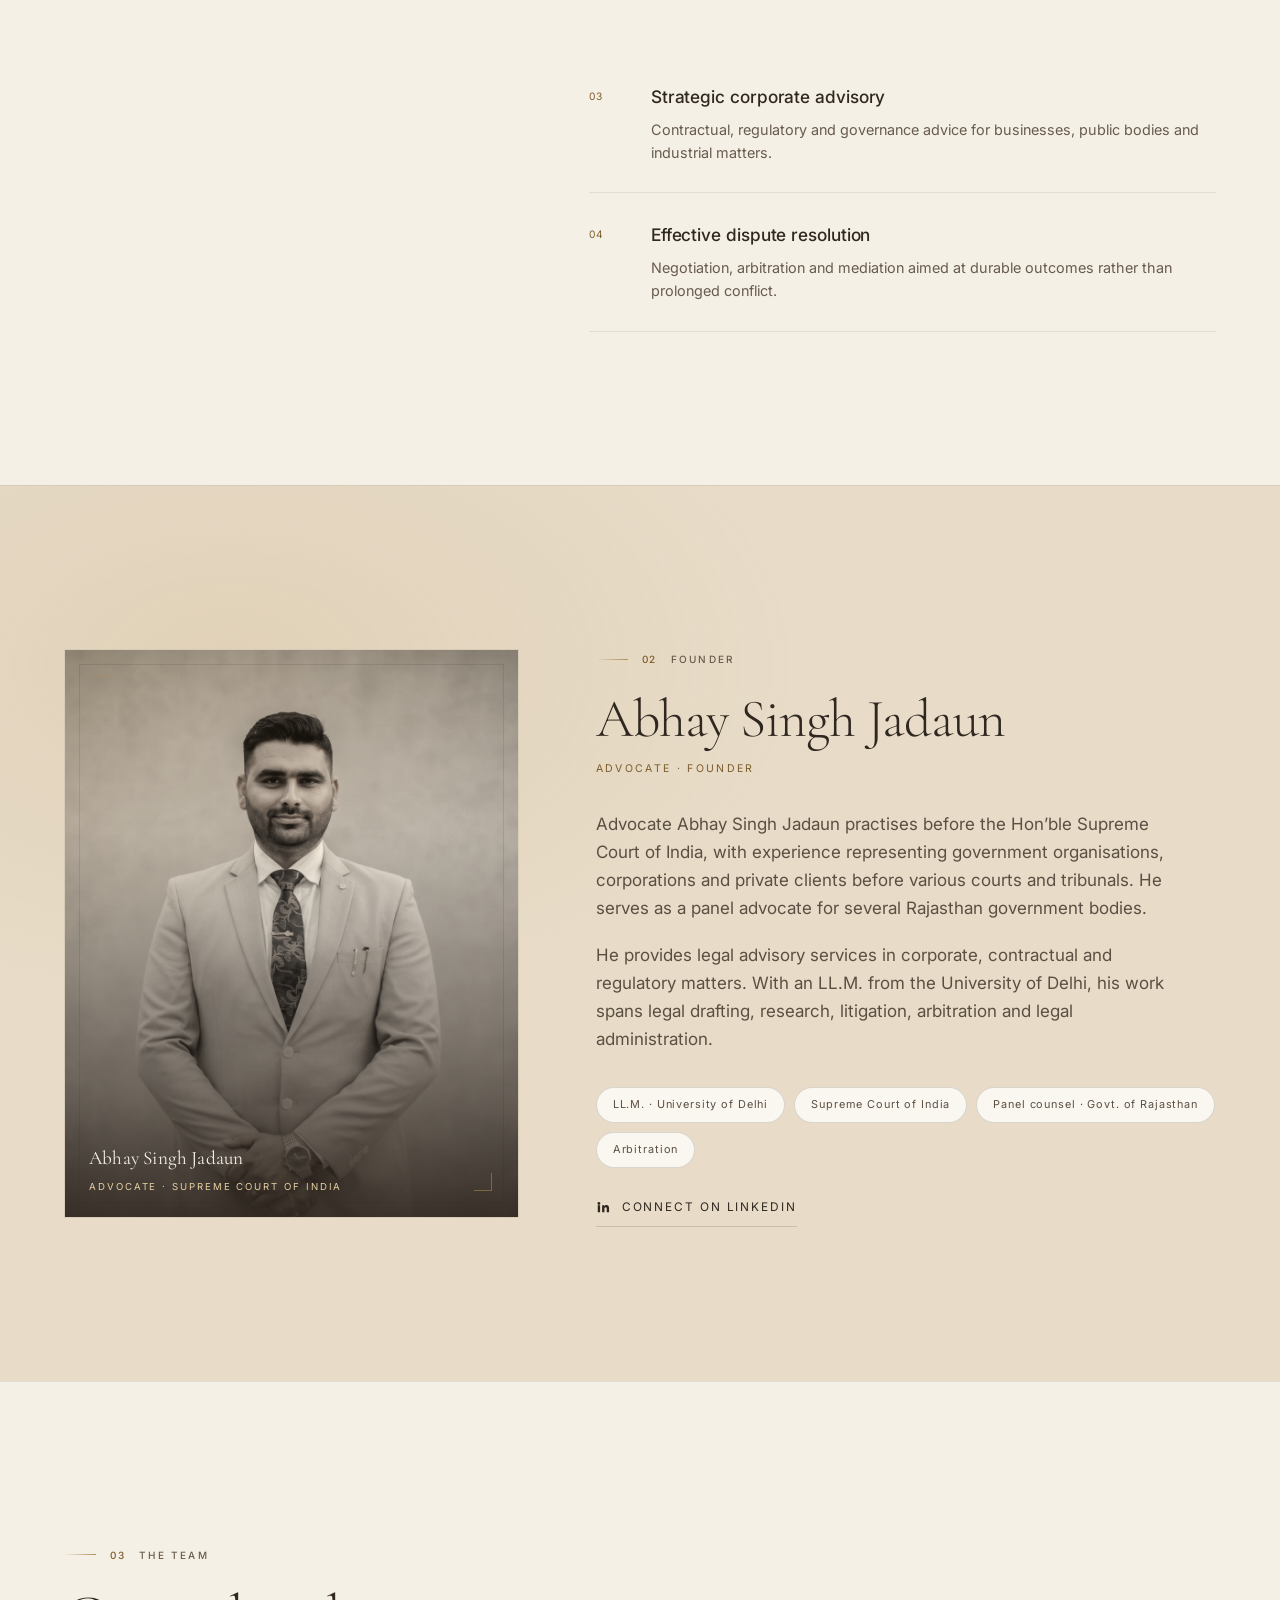
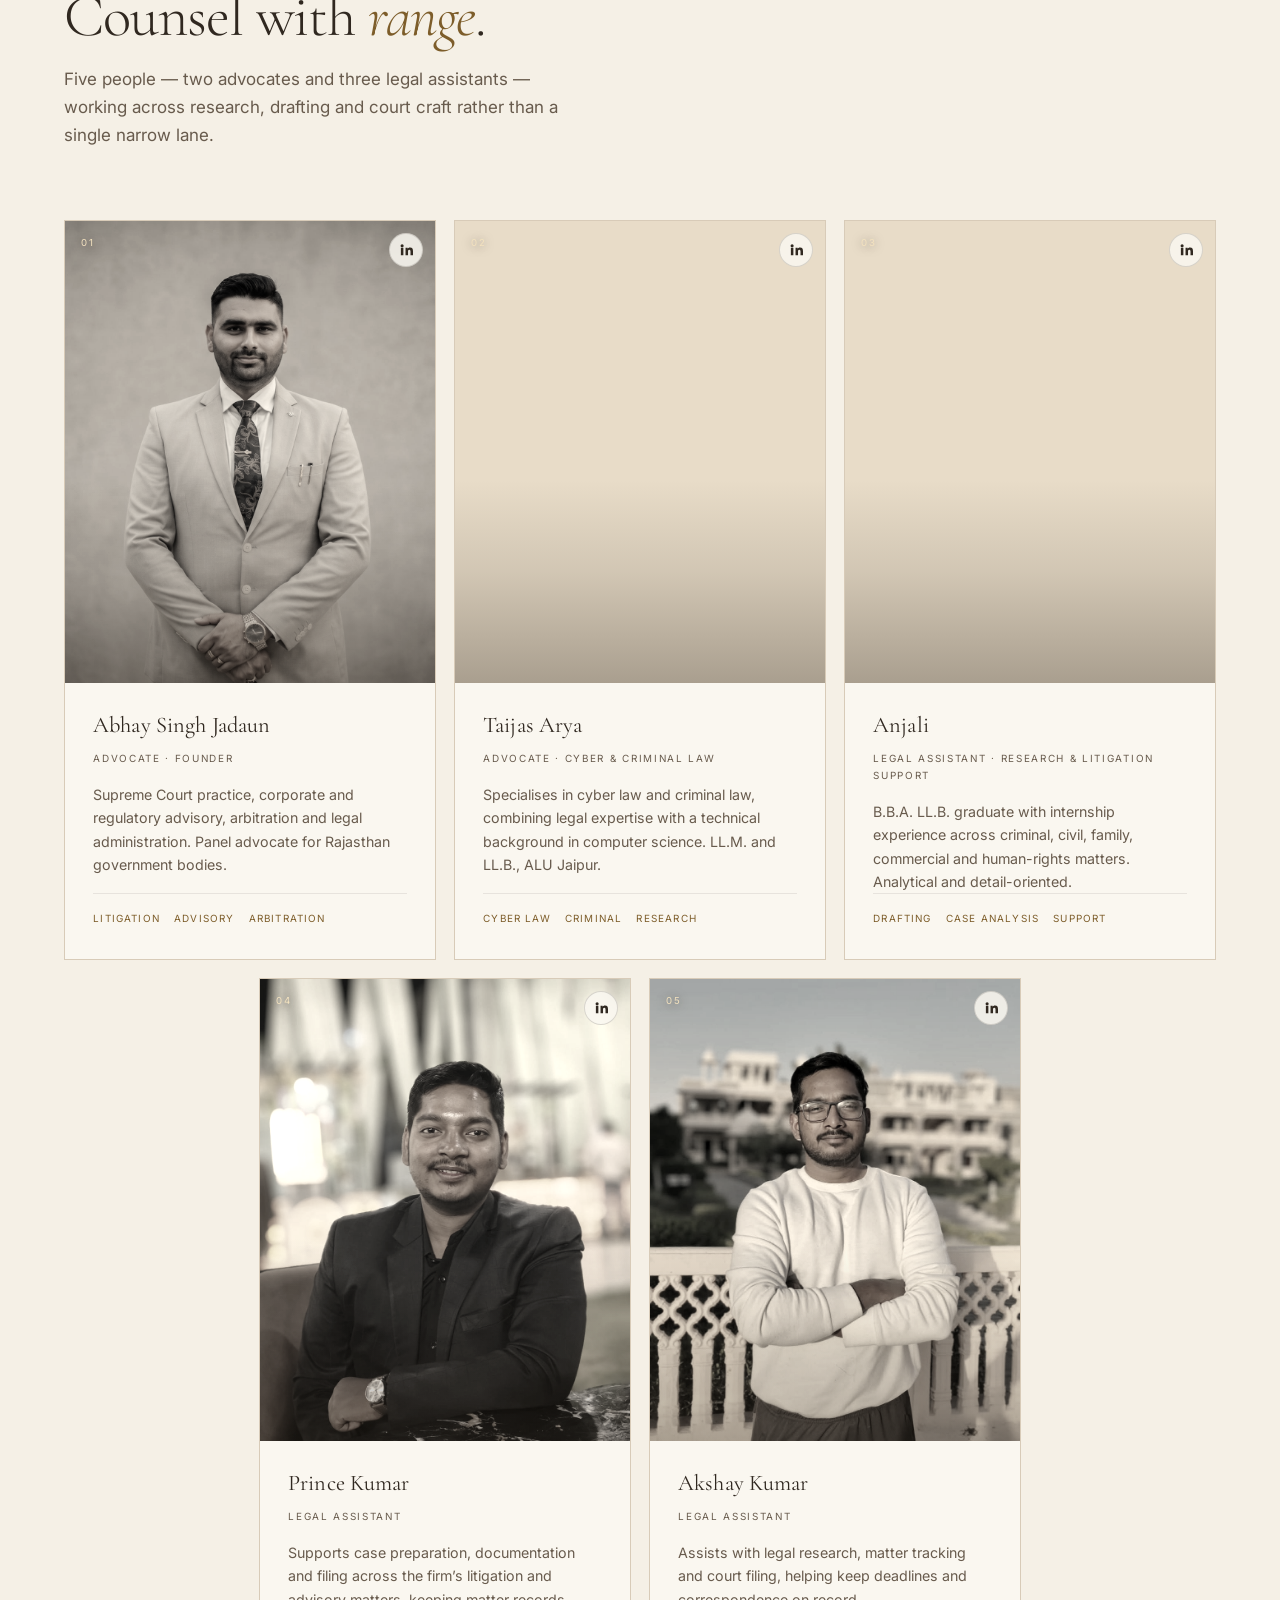
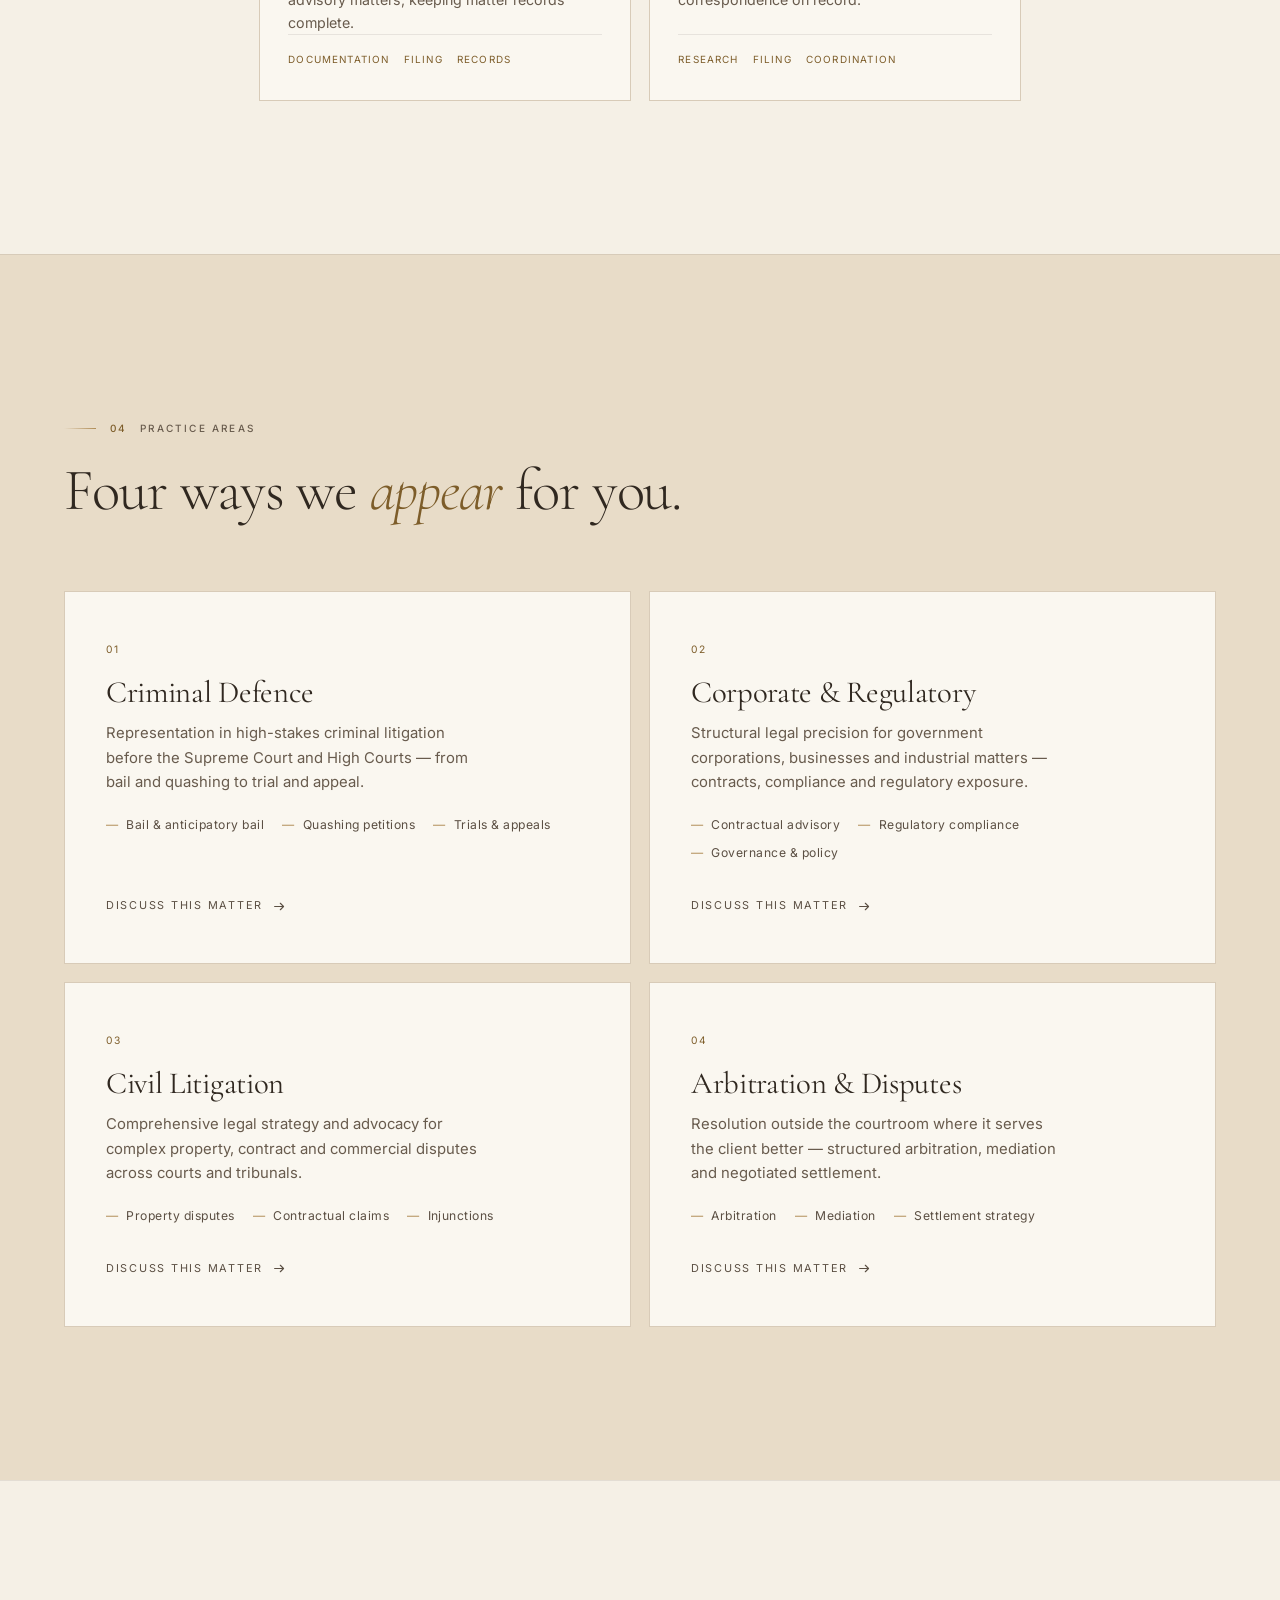
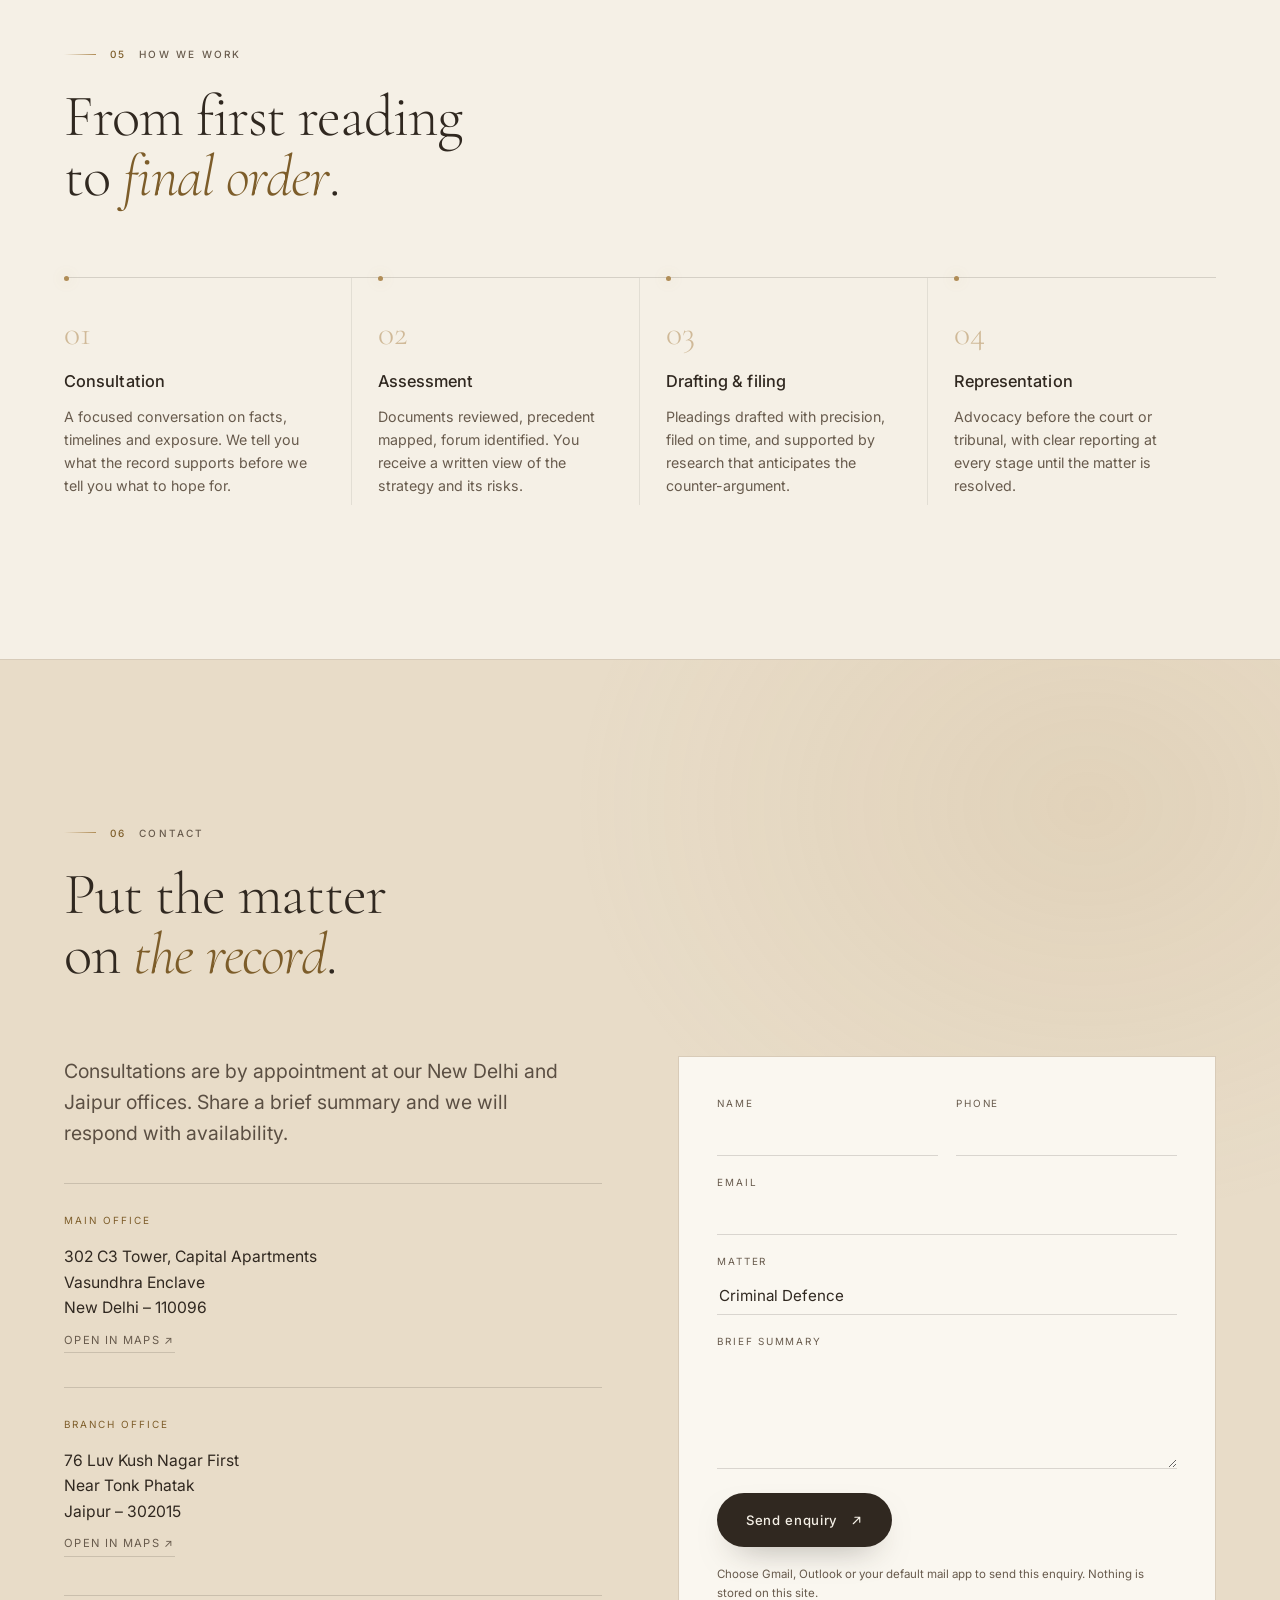
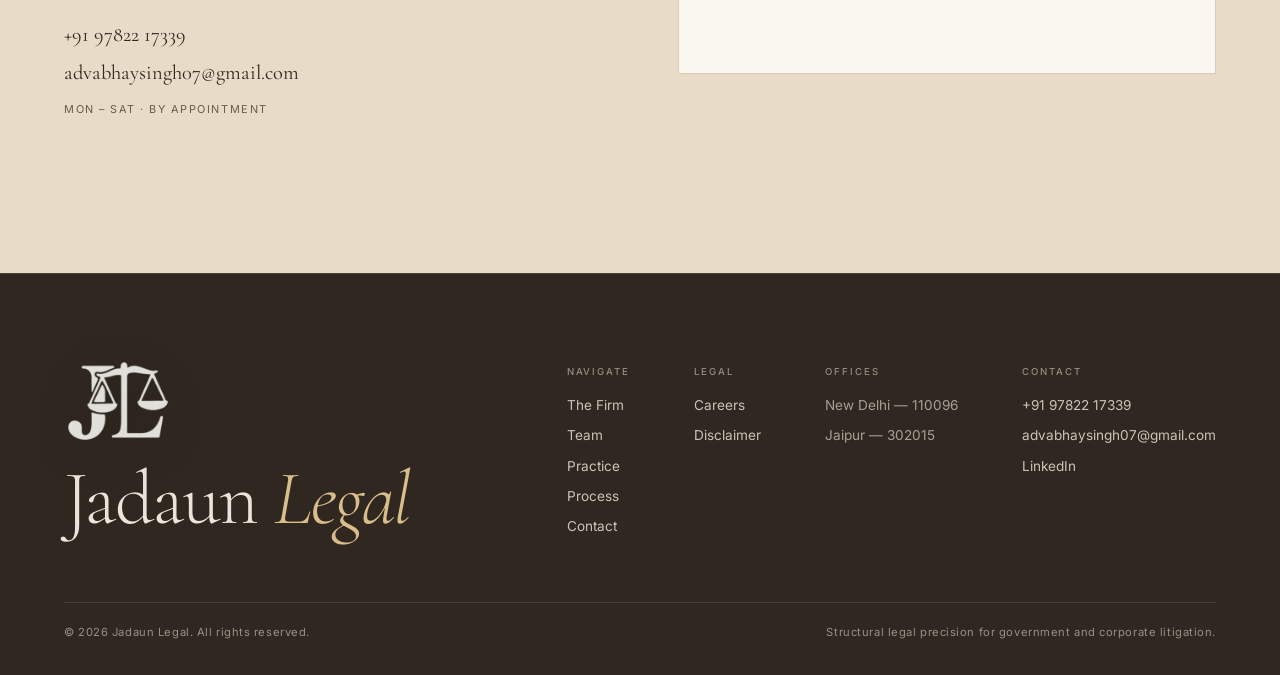
==== commit 8c0e8c65: "Attach the candidate's CV to recruitment emails" ====
--- a/index.html
+++ b/index.html
@@ -20,7 +20,7 @@
 <link rel="preconnect" href="https://fonts.gstatic.com" crossorigin>
 <link href="https://fonts.googleapis.com/css2?family=Cormorant+Garamond:ital,wght@0,300;0,400;0,500;1,300;1,400&family=Inter:wght@300;400;500;600&display=swap" rel="stylesheet">
 
-<link rel="stylesheet" href="assets/css/style.css?v=20261104c">
+<link rel="stylesheet" href="assets/css/style.css?v=20261105a">
 
 <script>
   document.documentElement.classList.replace("no-js", "js");
--- a/assets/css/style.css
+++ b/assets/css/style.css
@@ -2312,6 +2312,10 @@
   font-size: 0.7rem;
   line-height: 1.5;
 }
+.af-hint.is-ok {
+  color: var(--brass-2);
+  font-weight: 500;
+}
 
 .af-upload {
   position: relative;
@@ -2726,9 +2730,16 @@
   .application__card { padding: 22px 16px; }
   .roles__head { align-items: flex-start; }
   .appform__actions .btn { width: 100%; }
-  .af-file { flex-wrap: wrap; }
-  .af-file__btn { margin-left: 0; }
-  .af-file__remove { margin-left: auto; }
+  .af-file {
+    display: grid;
+    grid-template-columns: 22px minmax(0, 1fr) auto;
+    align-items: center;
+    gap: 8px 12px;
+  }
+  .af-file__icon { grid-column: 1; grid-row: 1; }
+  .af-file__meta { grid-column: 2 / -1; grid-row: 1; }
+  .af-file__btn { grid-column: 2; grid-row: 2; margin-left: 0; justify-self: start; }
+  .af-file__remove { grid-column: 3; grid-row: 2; margin-left: 0; }
   .steps { grid-template-columns: minmax(0, 1fr); }
   .step,
   .step:nth-child(2n),
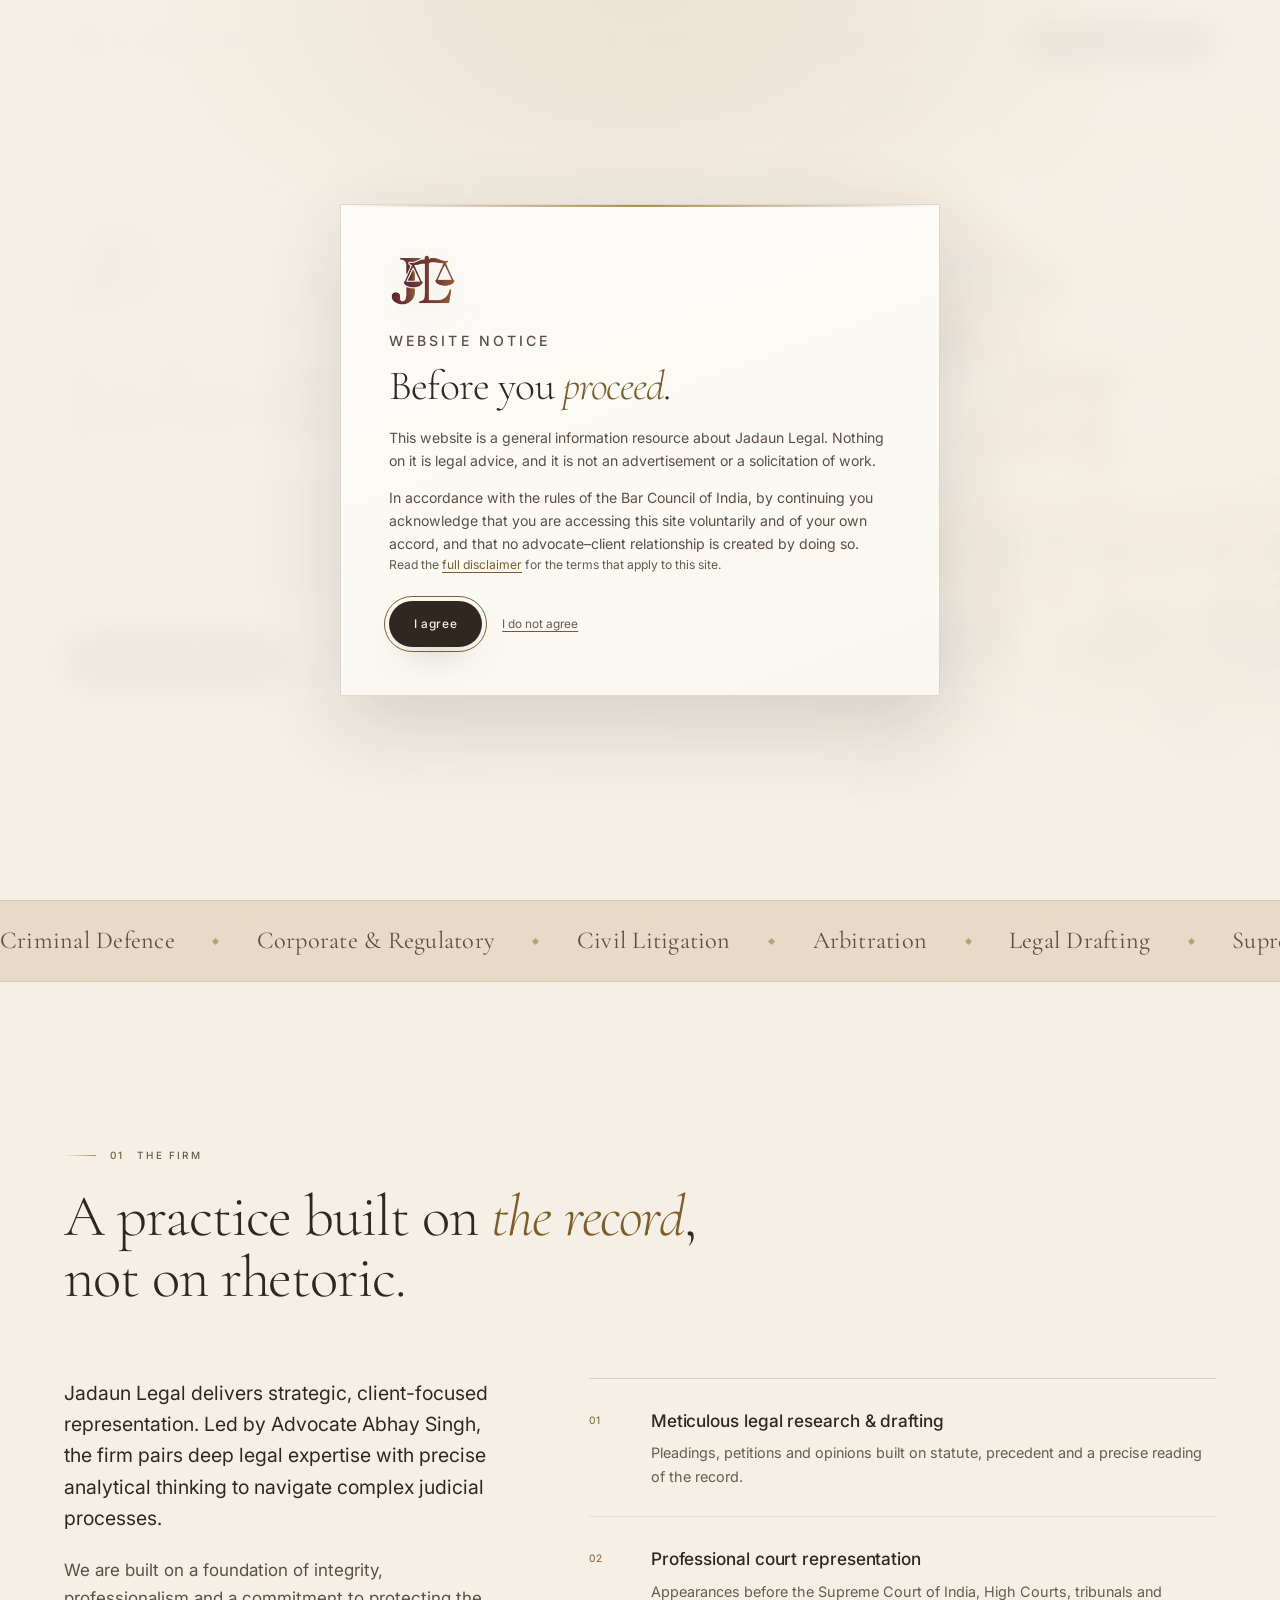
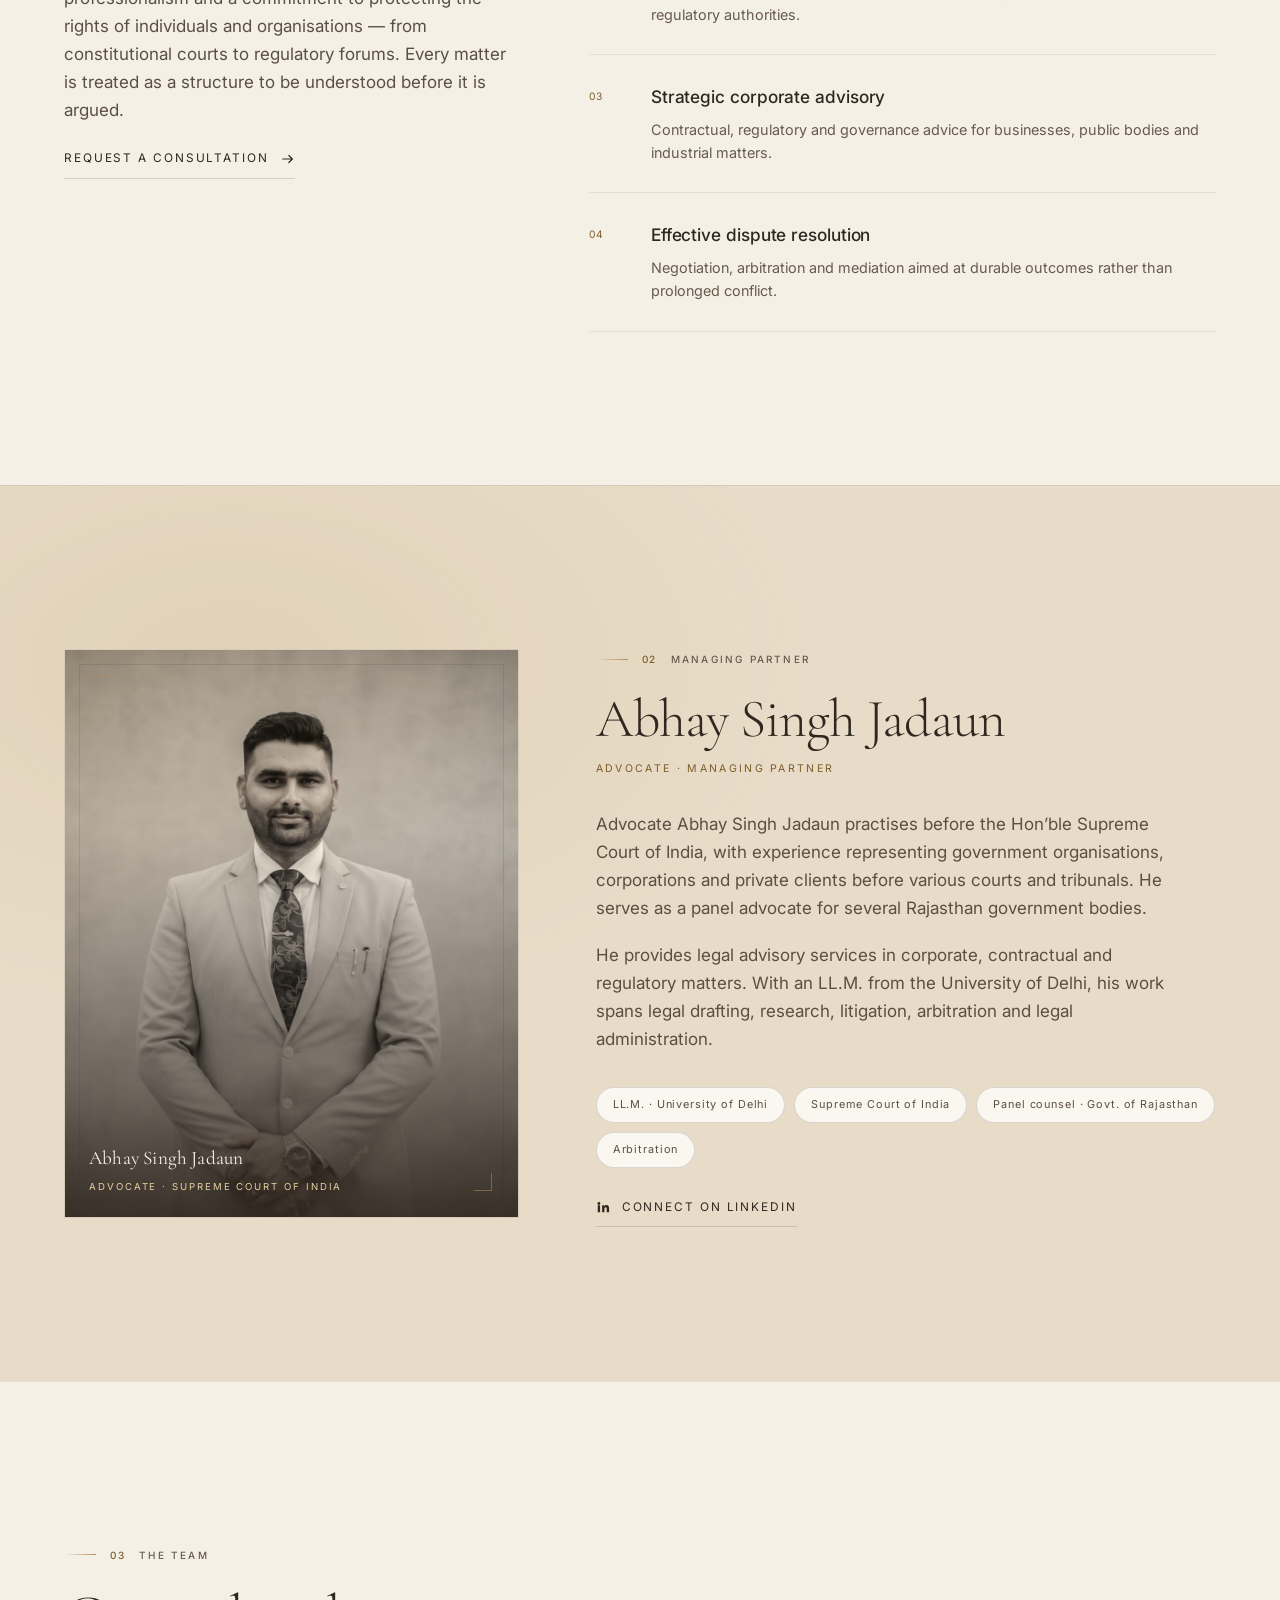
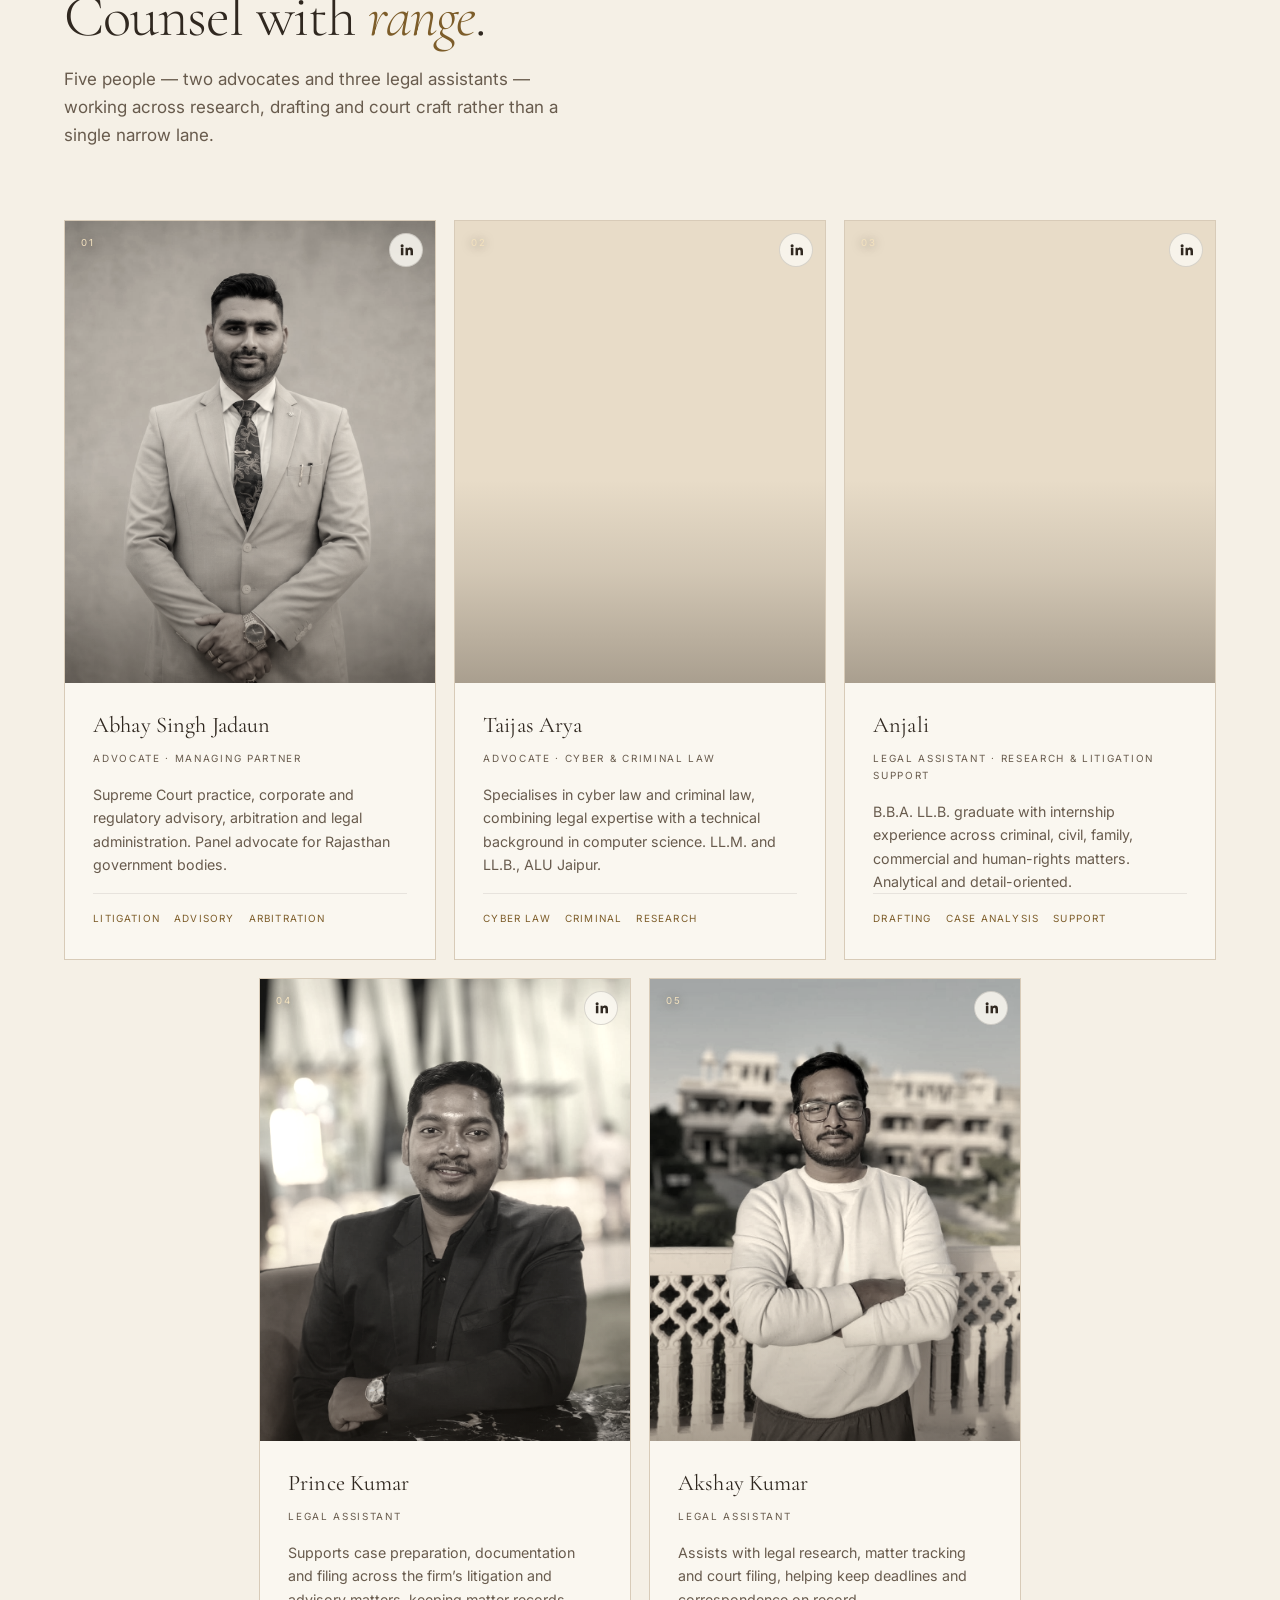
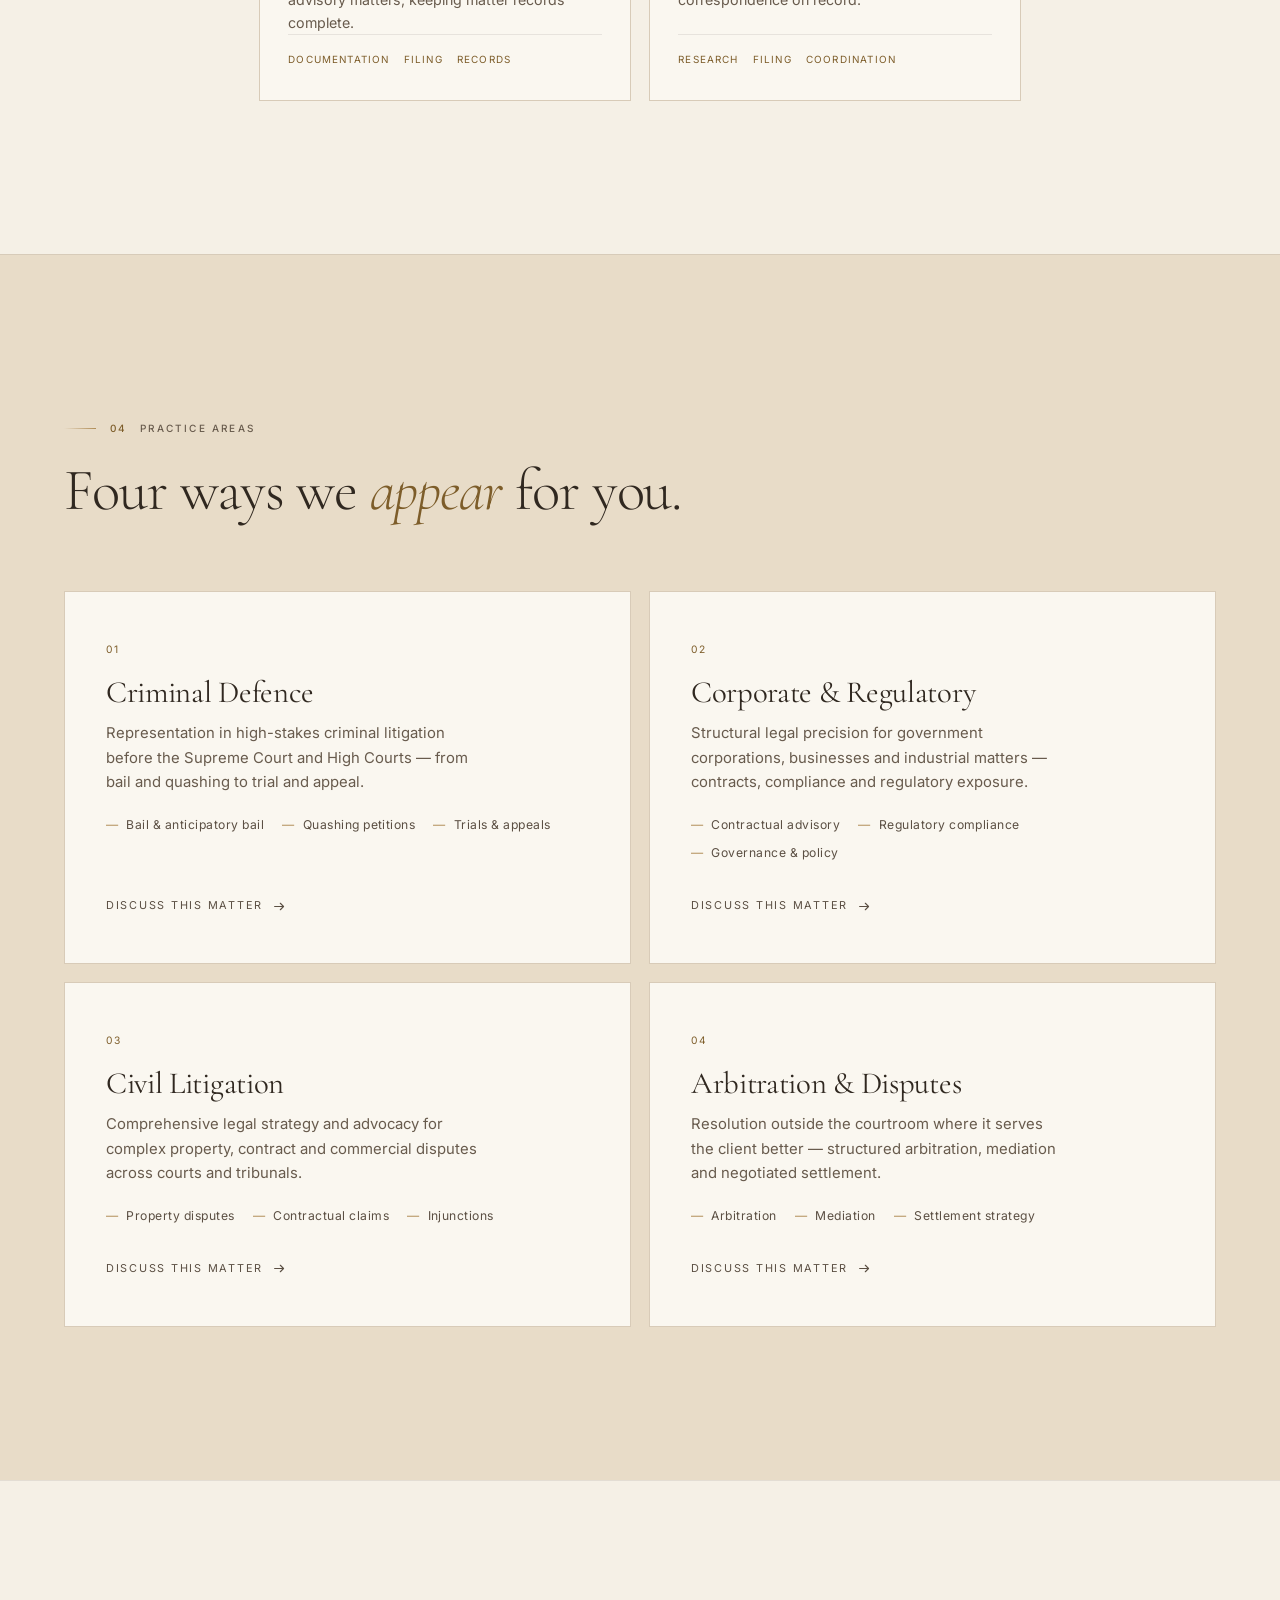
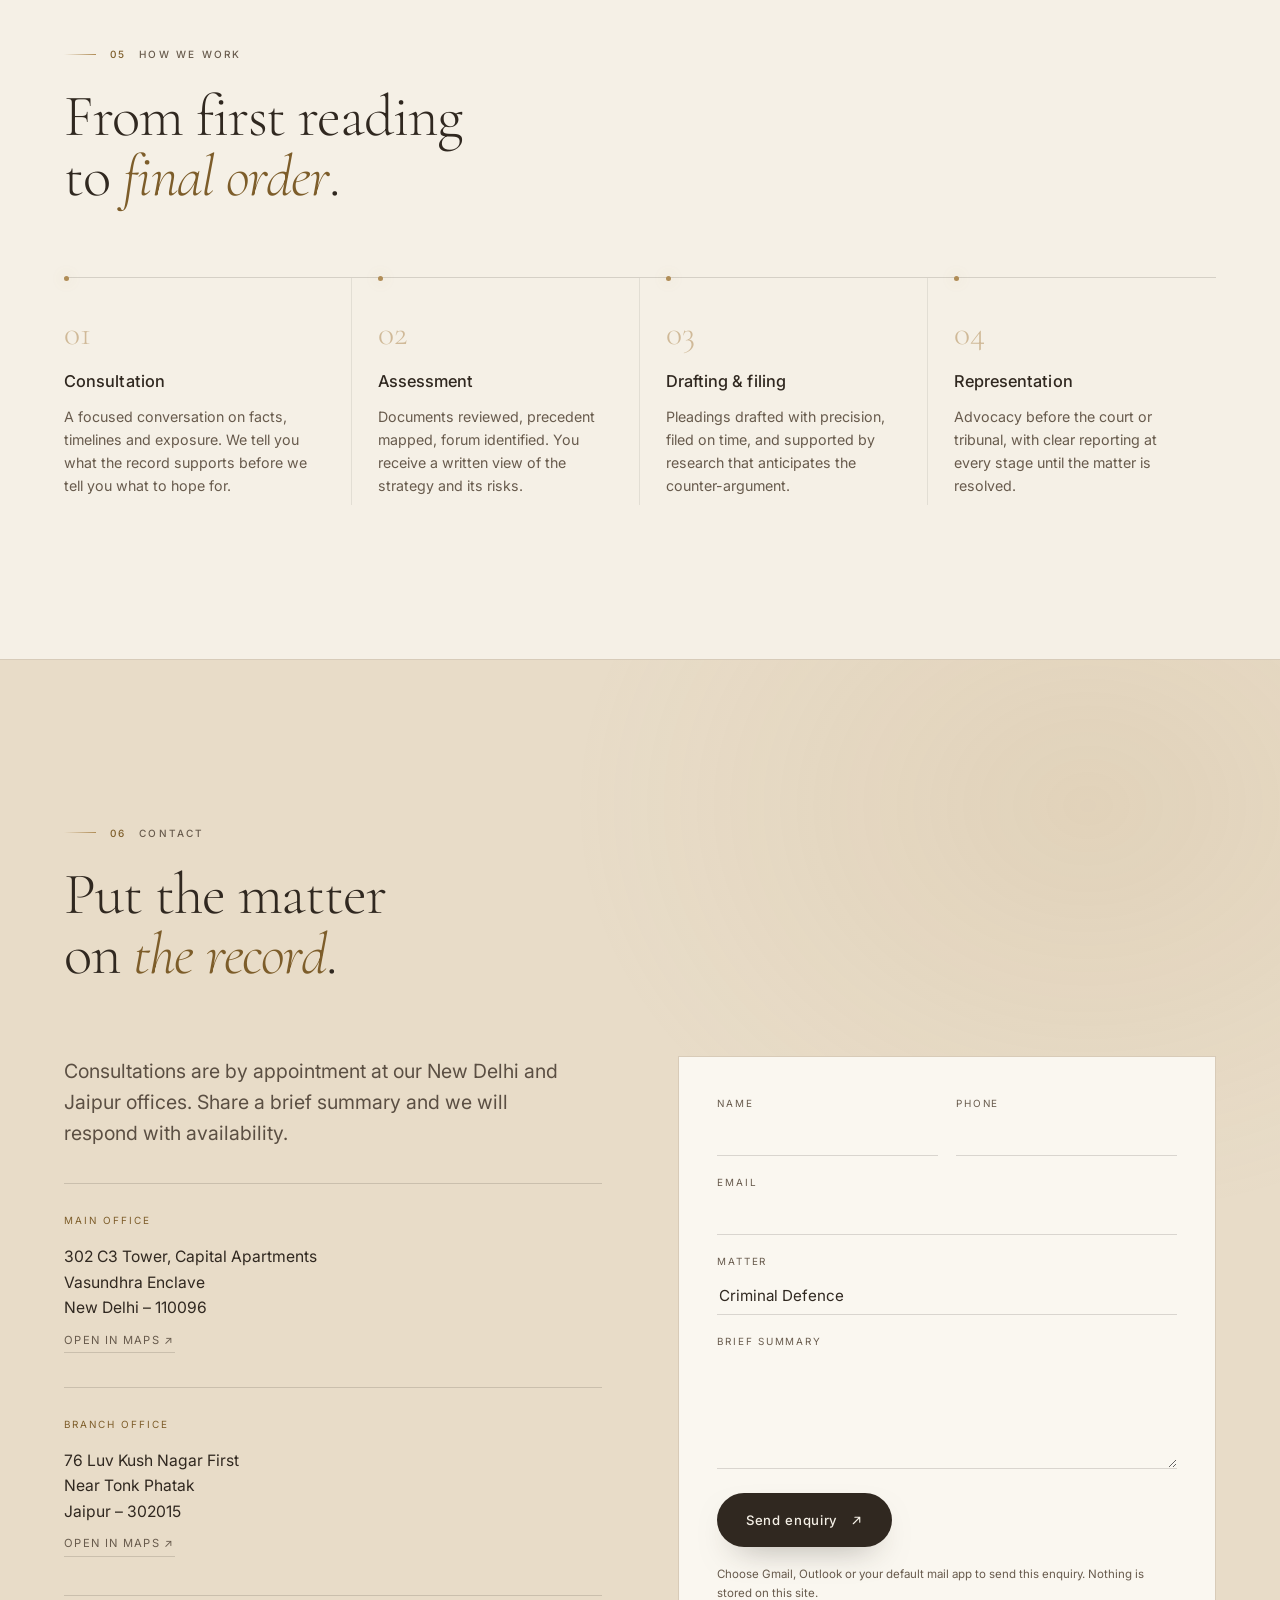
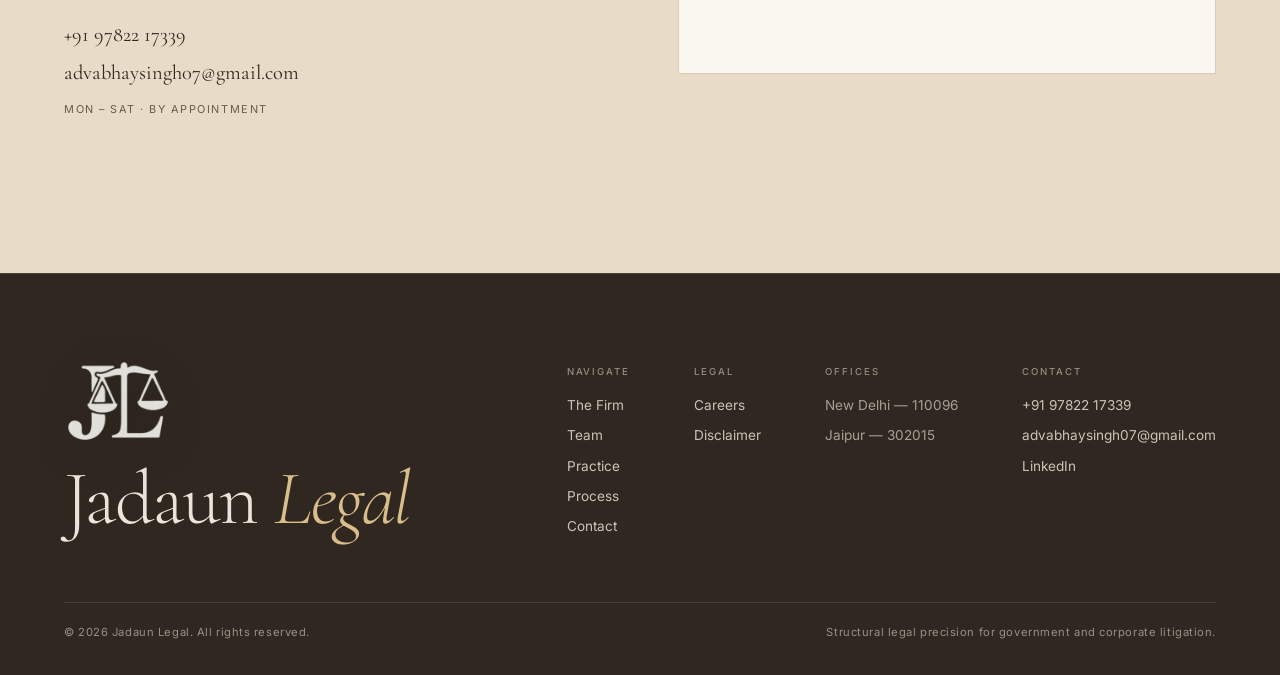
==== commit 737dc5e8: "Rename the founder title to Managing Partner" ====
--- a/index.html
+++ b/index.html
@@ -20,7 +20,7 @@
 <link rel="preconnect" href="https://fonts.gstatic.com" crossorigin>
 <link href="https://fonts.googleapis.com/css2?family=Cormorant+Garamond:ital,wght@0,300;0,400;0,500;1,300;1,400&family=Inter:wght@300;400;500;600&display=swap" rel="stylesheet">
 
-<link rel="stylesheet" href="assets/css/style.css?v=20261105a">
+<link rel="stylesheet" href="assets/css/style.css?v=20261105b">
 
 <script>
   document.documentElement.classList.replace("no-js", "js");
@@ -167,7 +167,7 @@
     <nav aria-label="Primary">
       <ul class="nav__links">
         <li><a href="#firm">The Firm</a></li>
-        <li><a href="#founder">Founder</a></li>
+        <li><a href="#founder">Managing Partner</a></li>
         <li><a href="#team">Team</a></li>
         <li><a href="#practice">Practice</a></li>
         <li><a href="#process">Process</a></li>
@@ -191,7 +191,7 @@
 <div class="menu" id="menu" aria-hidden="true">
   <nav aria-label="Mobile">
     <a href="#firm">The Firm <span>01</span></a>
-    <a href="#founder">Founder <span>02</span></a>
+    <a href="#founder">Managing Partner <span>02</span></a>
     <a href="#team">Team <span>03</span></a>
     <a href="#practice">Practice <span>04</span></a>
     <a href="#process">Process <span>05</span></a>
@@ -359,9 +359,9 @@
       </figure>
 
       <div class="founder__copy">
-        <p class="eyebrow reveal"><span class="num">02</span> Founder</p>
+        <p class="eyebrow reveal"><span class="num">02</span> Managing Partner</p>
         <h2 class="display founder__name reveal" style="--d:.06s">Abhay Singh Jadaun</h2>
-        <p class="founder__role reveal" style="--d:.1s">Advocate · Founder</p>
+        <p class="founder__role reveal" style="--d:.1s">Advocate · Managing Partner</p>
 
         <div class="founder__bio reveal" style="--d:.14s">
           <p>
@@ -420,7 +420,7 @@
           </figure>
           <div class="person__body">
             <h3>Abhay Singh Jadaun</h3>
-            <p class="person__role">Advocate · Founder</p>
+            <p class="person__role">Advocate · Managing Partner</p>
             <p>
               Supreme Court practice, corporate and regulatory advisory, arbitration and
               legal administration. Panel advocate for Rajasthan government bodies.
--- a/assets/css/style.css
+++ b/assets/css/style.css
@@ -476,6 +476,7 @@
   letter-spacing: 0.14em;
   text-transform: uppercase;
   text-decoration: none;
+  white-space: nowrap;
   transition: color 0.35s;
 }
 .nav__links a::after {
@@ -2613,9 +2614,15 @@
 
 /* ---------- responsive ---------- */
 
-@media (max-width: 1180px) {
+@media (max-width: 1366px) {
   .nav__links { gap: 14px; }
   .nav__links a { font-size: 0.68rem; letter-spacing: 0.1em; }
+}
+
+/* The longer "Managing Partner" label needs the compact menu sooner. */
+@media (max-width: 1100px) {
+  .nav__links { display: none; }
+  .nav__toggle { display: block; }
 }
 
 @media (min-width: 1100px) {
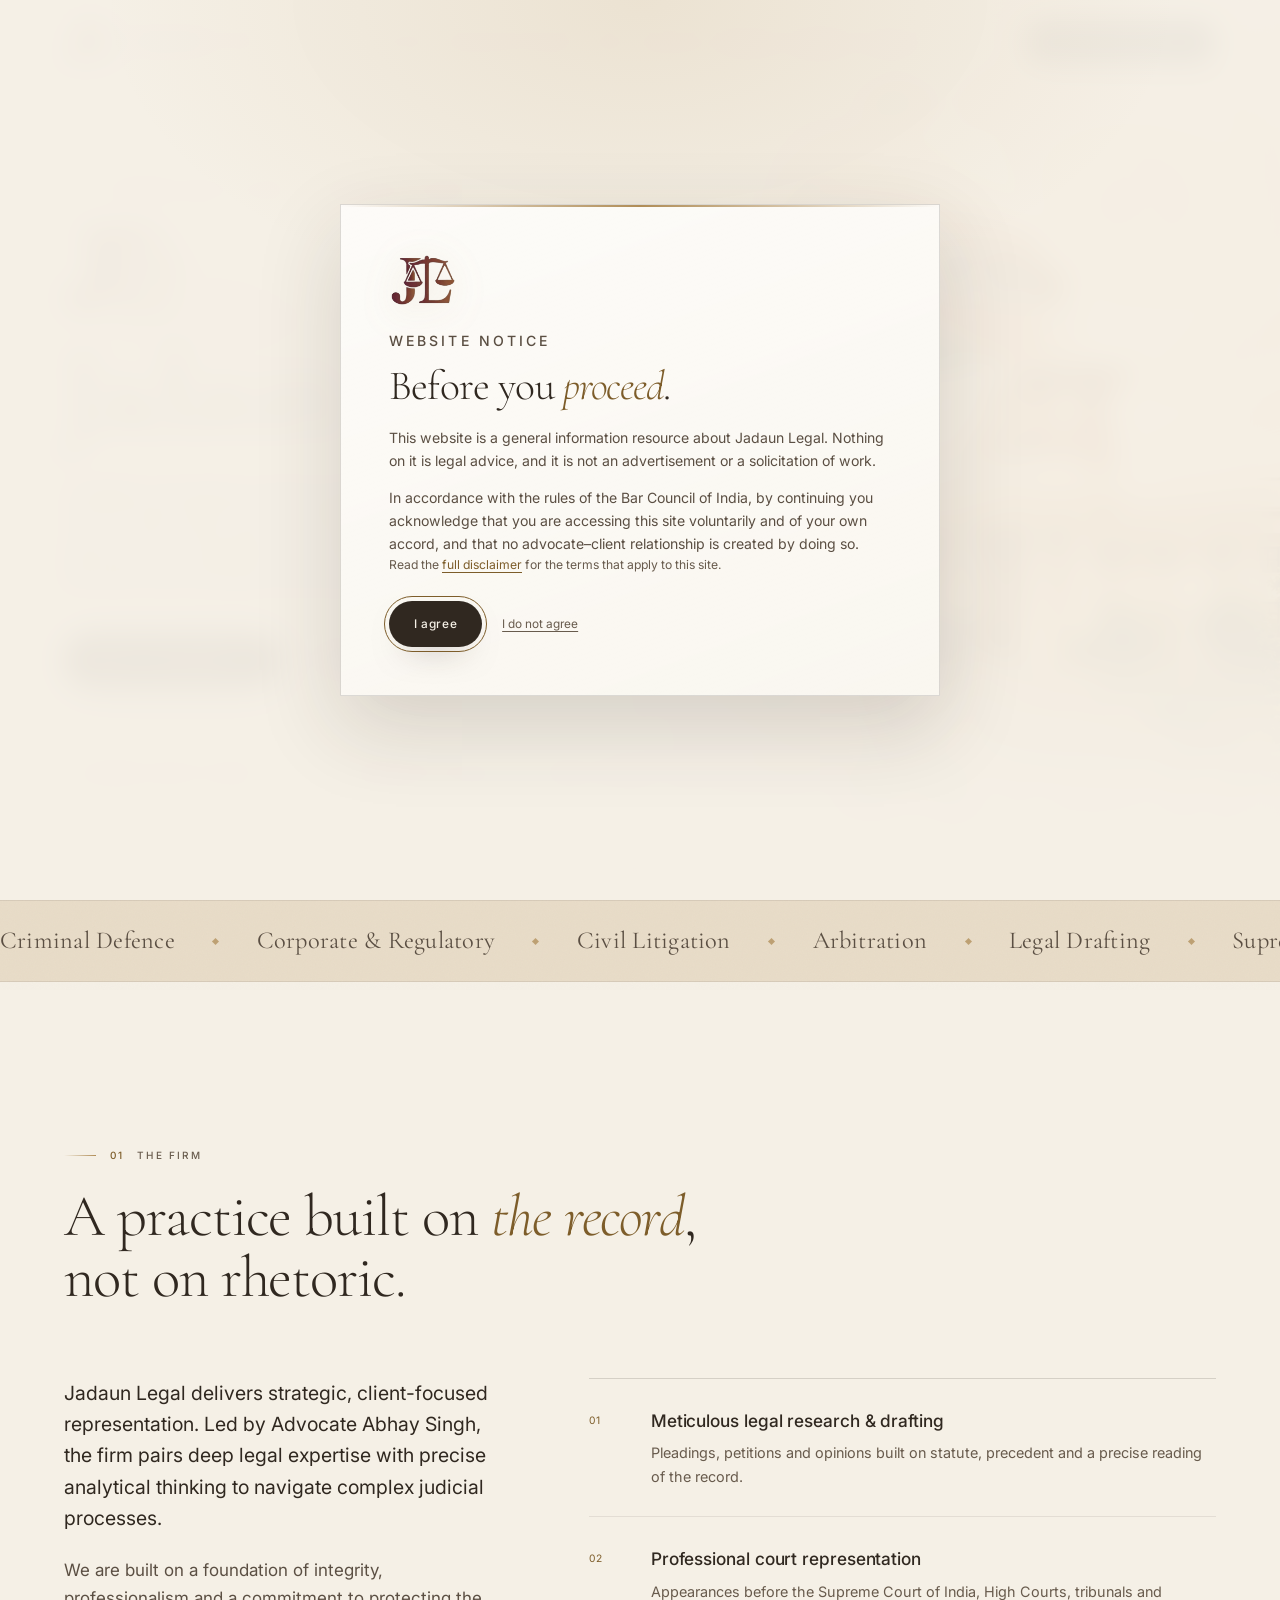
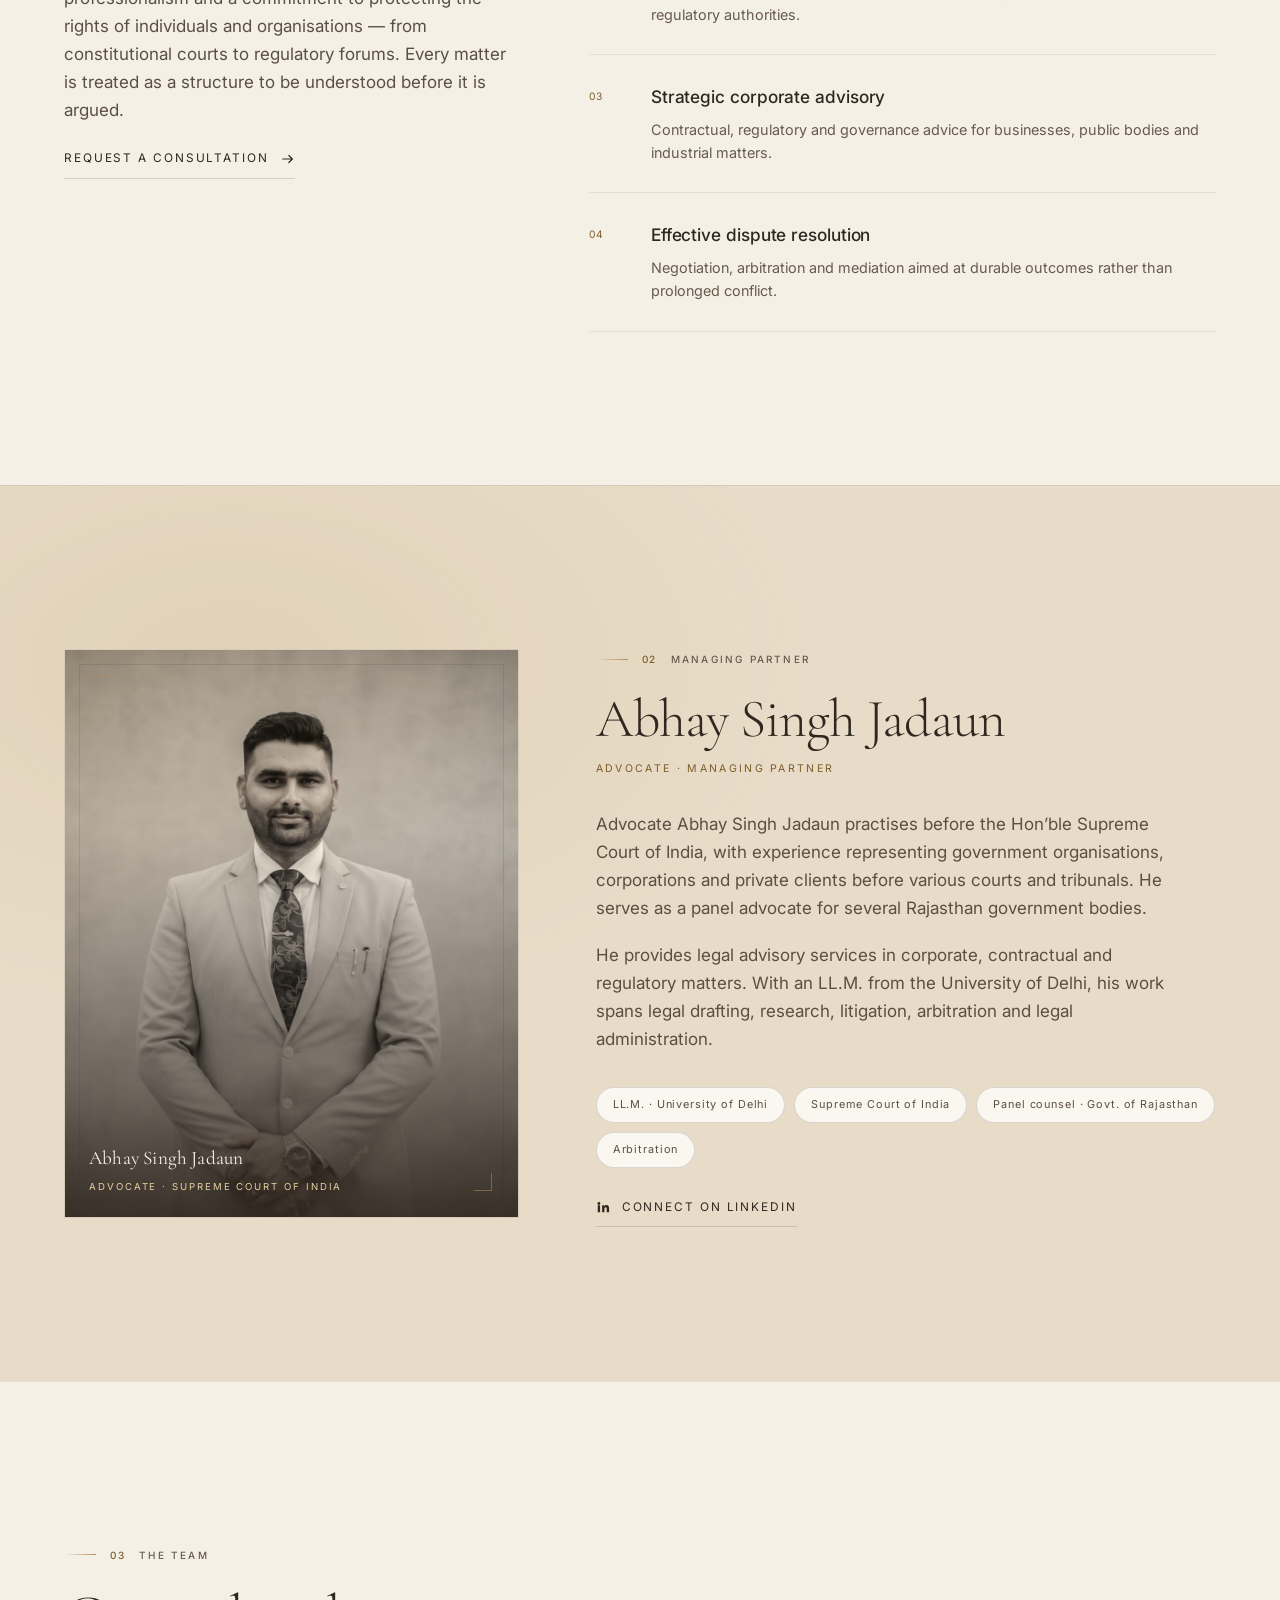
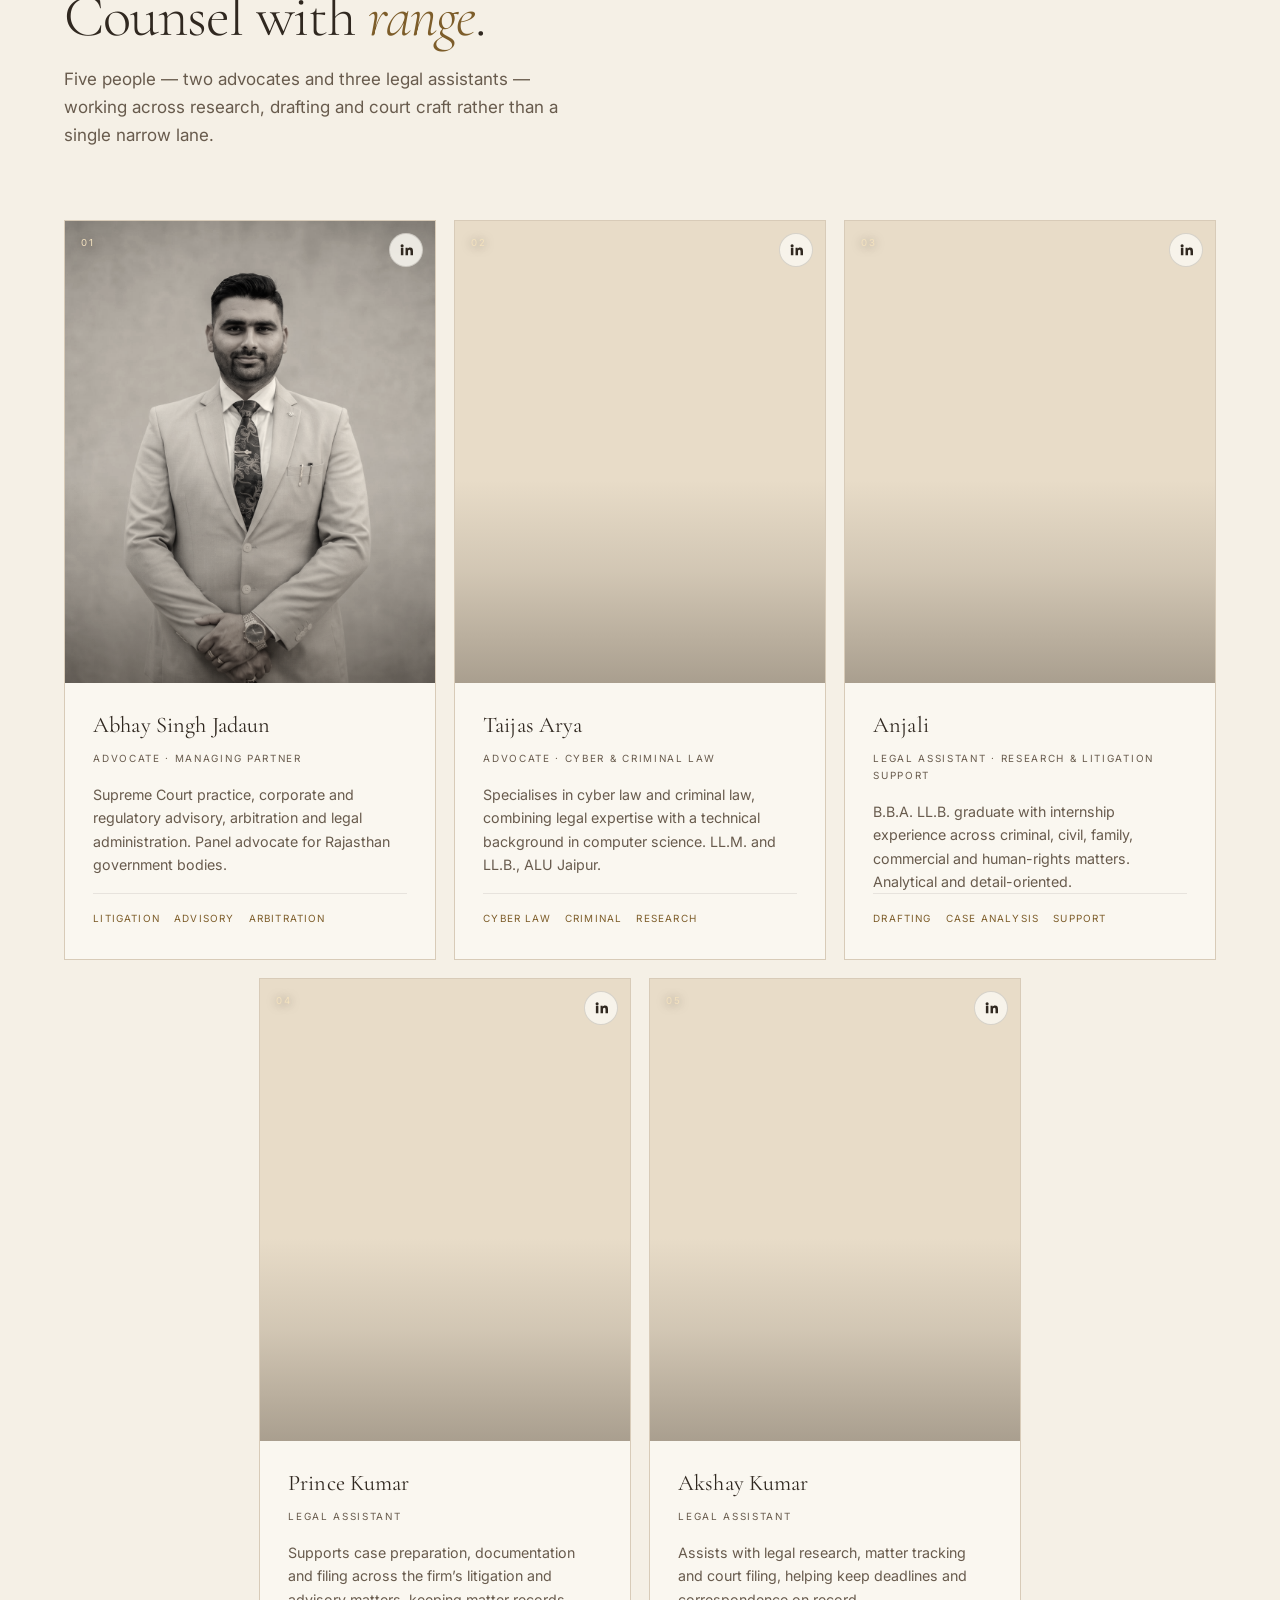
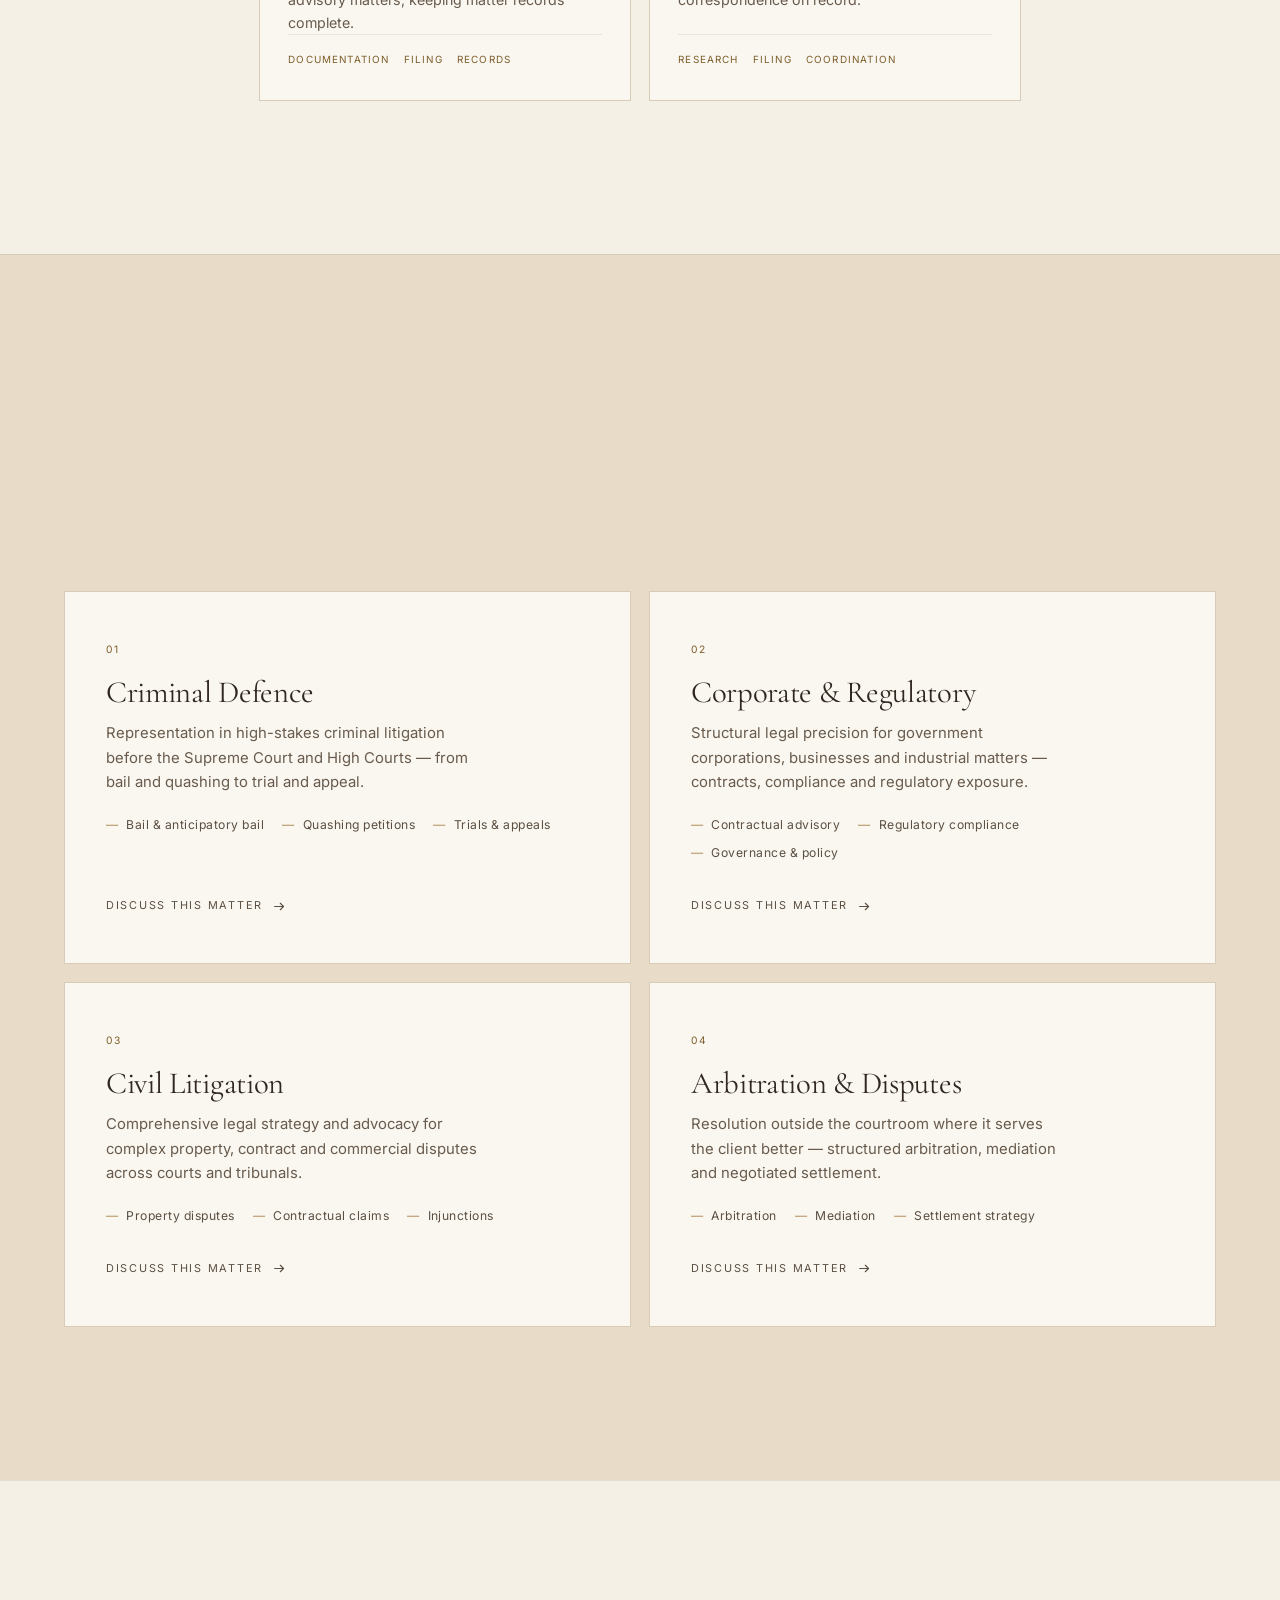
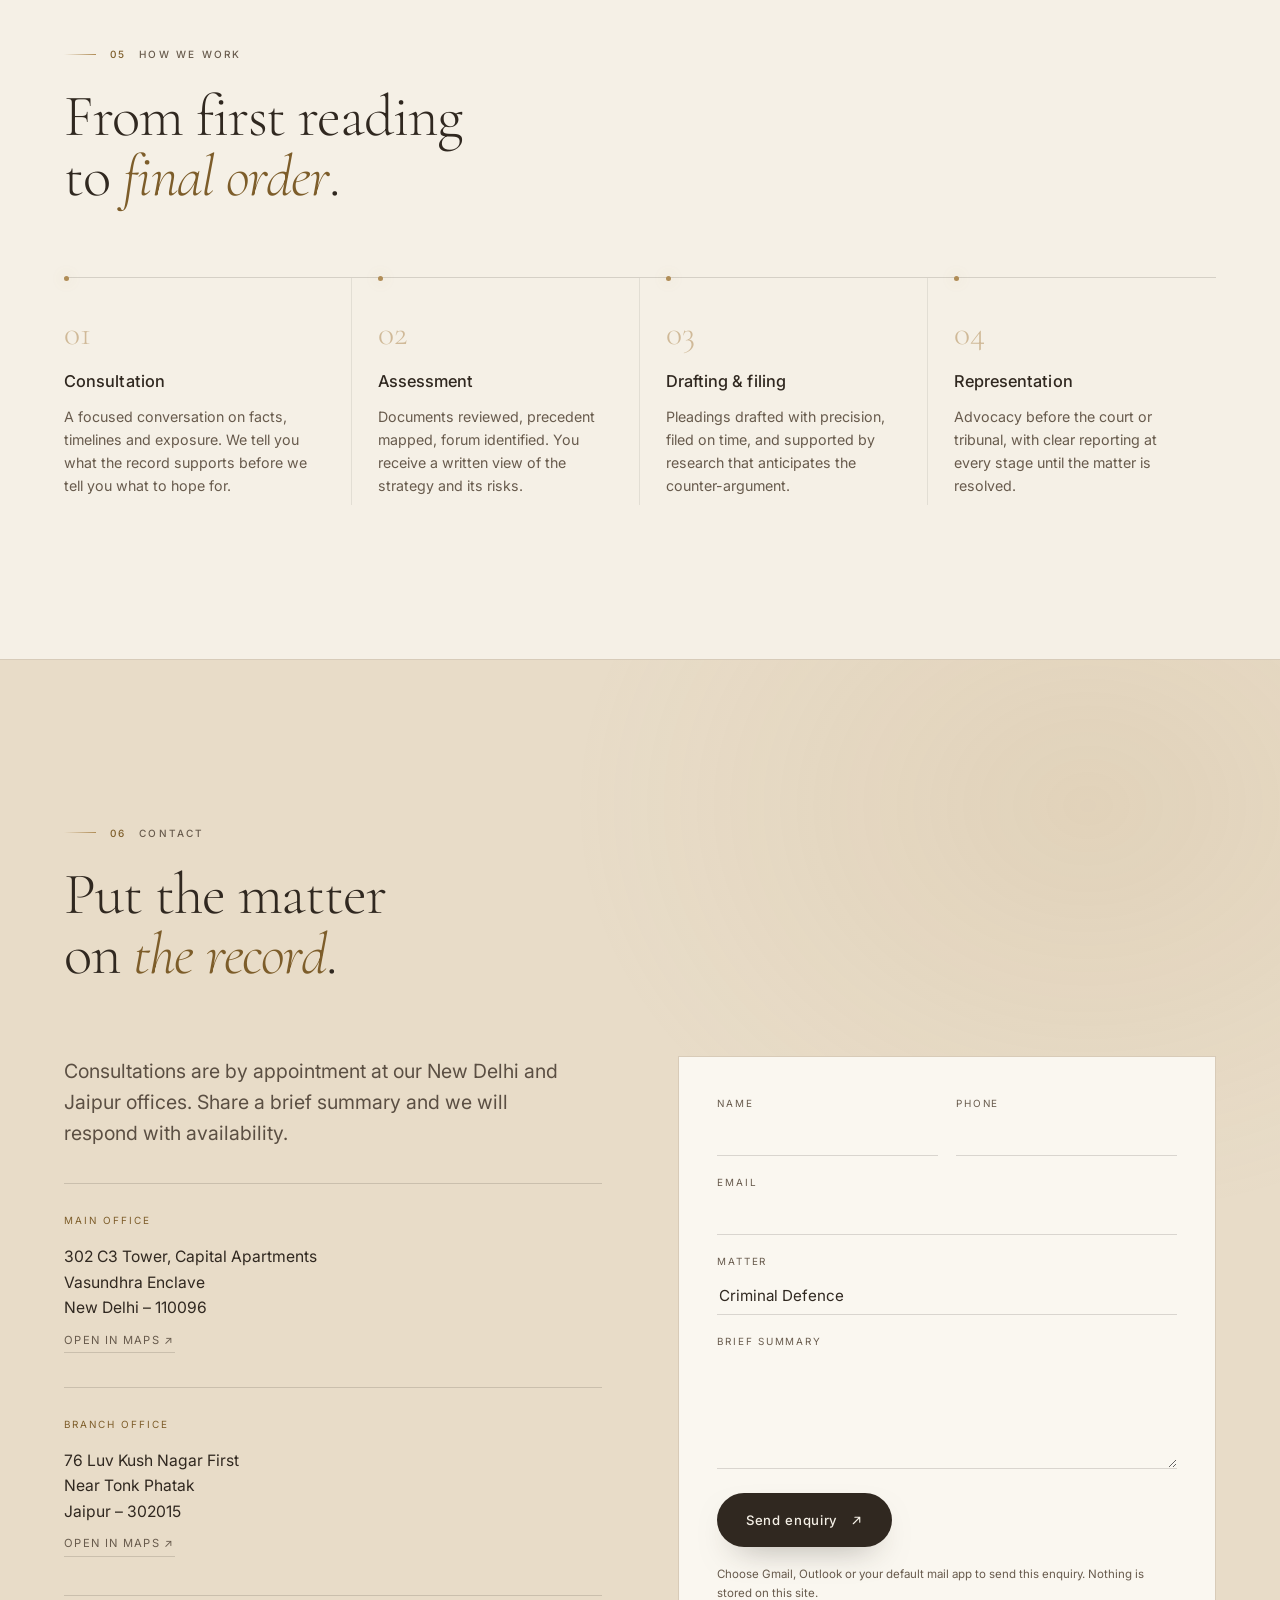
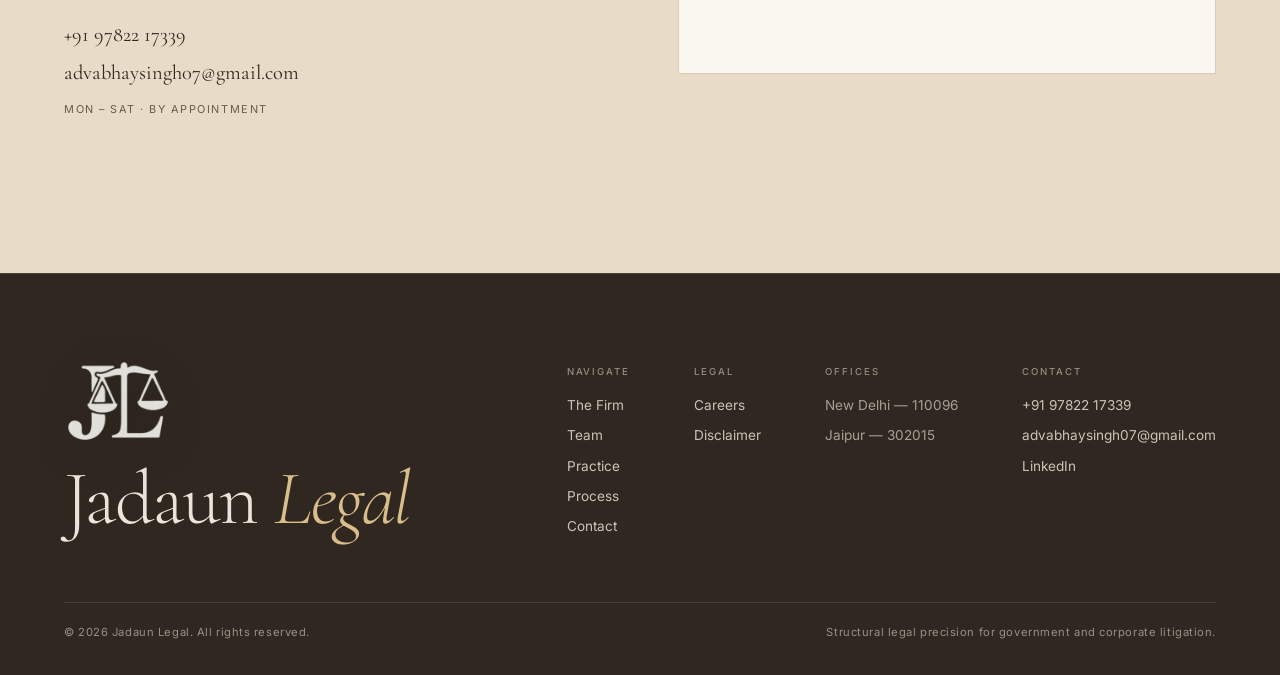
==== commit 0fbafc29: "Replace the CV upload with a resume link and email instructions" ====
--- a/index.html
+++ b/index.html
@@ -8,10 +8,23 @@
 <meta name="theme-color" content="#F5F0E6">
 <meta name="color-scheme" content="light">
 
+<link rel="canonical" href="https://www.jadaunlegal.com/">
+
 <meta property="og:type" content="website">
+<meta property="og:site_name" content="Jadaun Legal">
+<meta property="og:url" content="https://www.jadaunlegal.com/">
 <meta property="og:title" content="Jadaun Legal — Advocates, Supreme Court of India">
 <meta property="og:description" content="Litigation and advisory practice before the Supreme Court of India. New Delhi &amp; Jaipur.">
 <meta property="og:locale" content="en_IN">
+<meta property="og:image" content="https://www.jadaunlegal.com/assets/img/supreme-court-hero.jpg">
+<meta property="og:image:width" content="1325">
+<meta property="og:image:height" content="1187">
+<meta property="og:image:alt" content="The Supreme Court of India">
+
+<meta name="twitter:card" content="summary_large_image">
+<meta name="twitter:title" content="Jadaun Legal — Advocates, Supreme Court of India">
+<meta name="twitter:description" content="Litigation and advisory practice before the Supreme Court of India. New Delhi &amp; Jaipur.">
+<meta name="twitter:image" content="https://www.jadaunlegal.com/assets/img/supreme-court-hero.jpg">
 
 <link rel="icon" type="image/png" sizes="256x256" href="assets/img/favicon.png">
 <link rel="apple-touch-icon" href="assets/img/favicon.png">
@@ -40,6 +53,7 @@
       "@type": "LegalService",
       "name": "Jadaun Legal",
       "alternateName": "Jadaun Associates",
+      "url": "https://www.jadaunlegal.com/",
       "description": "Litigation and advisory practice appearing before the Supreme Court of India, High Courts and tribunals.",
       "email": "advabhaysingh07@gmail.com",
       "telephone": "+91-9782217339",
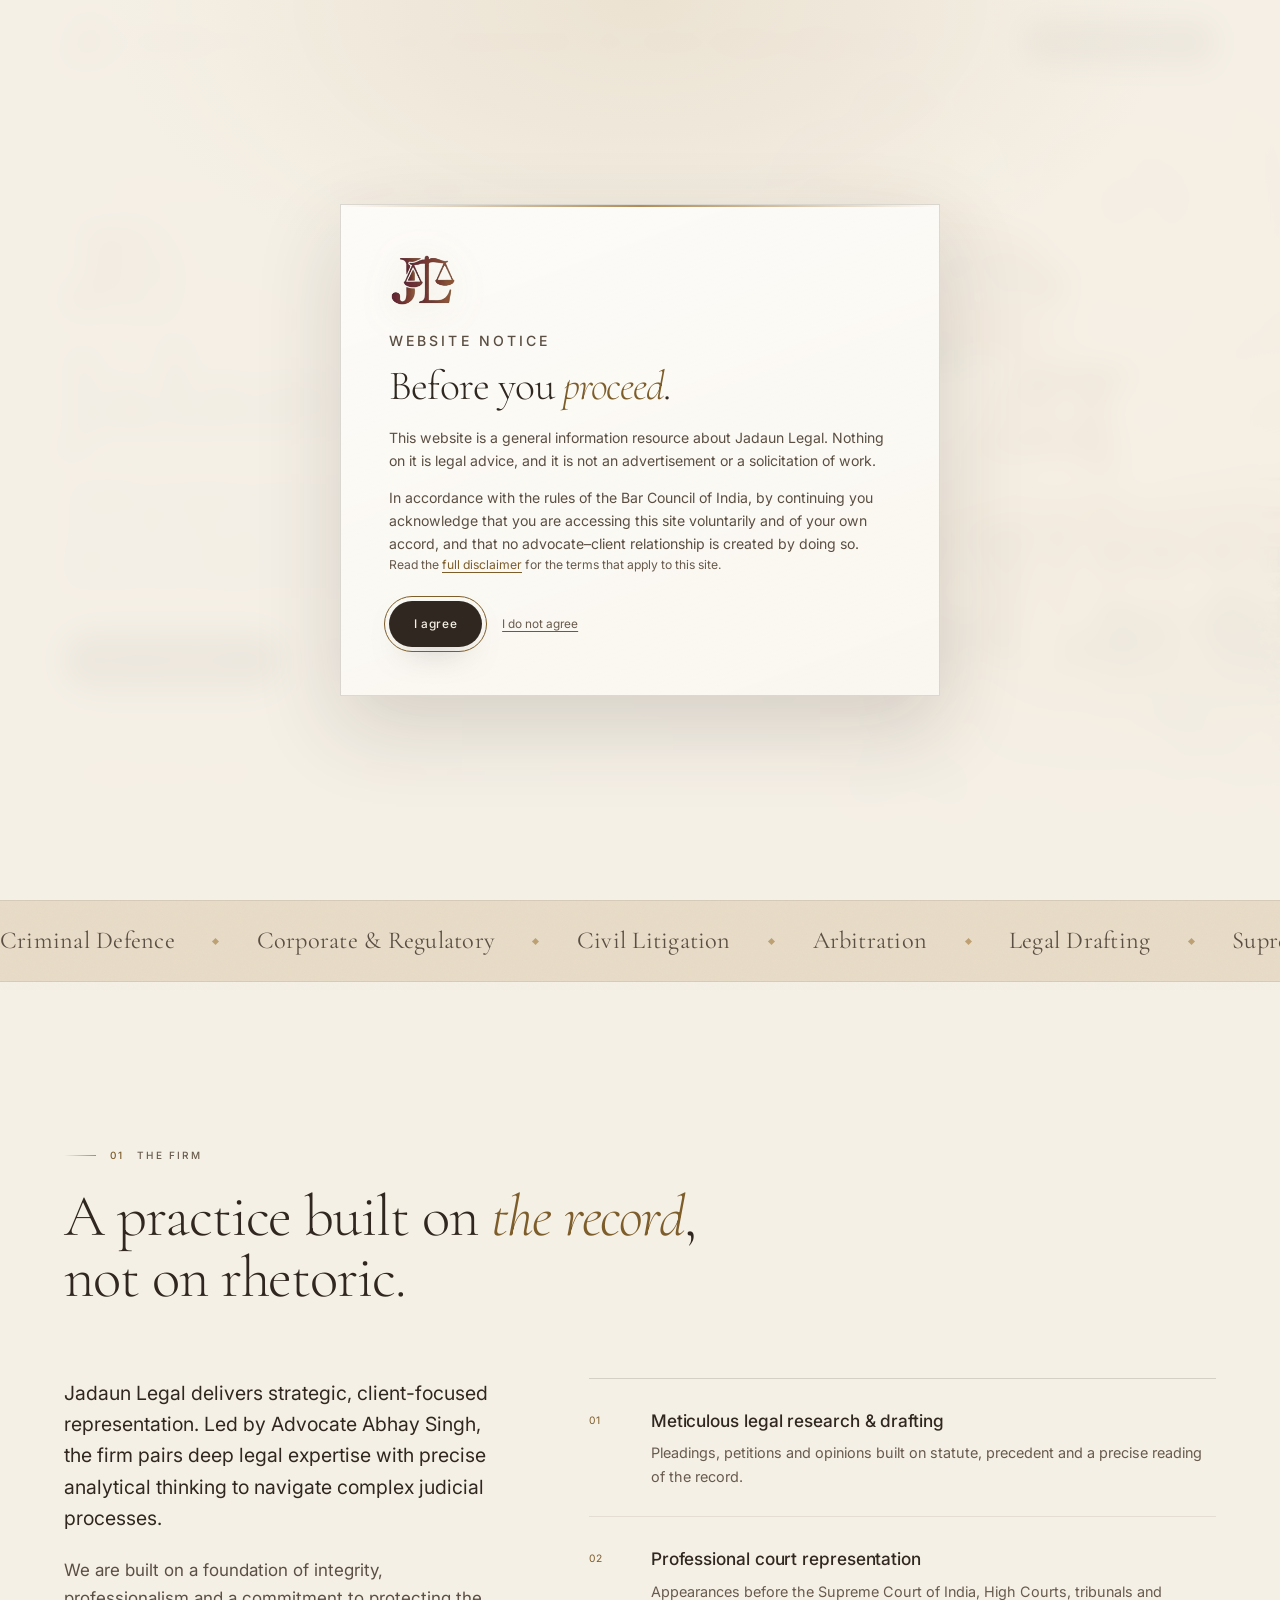
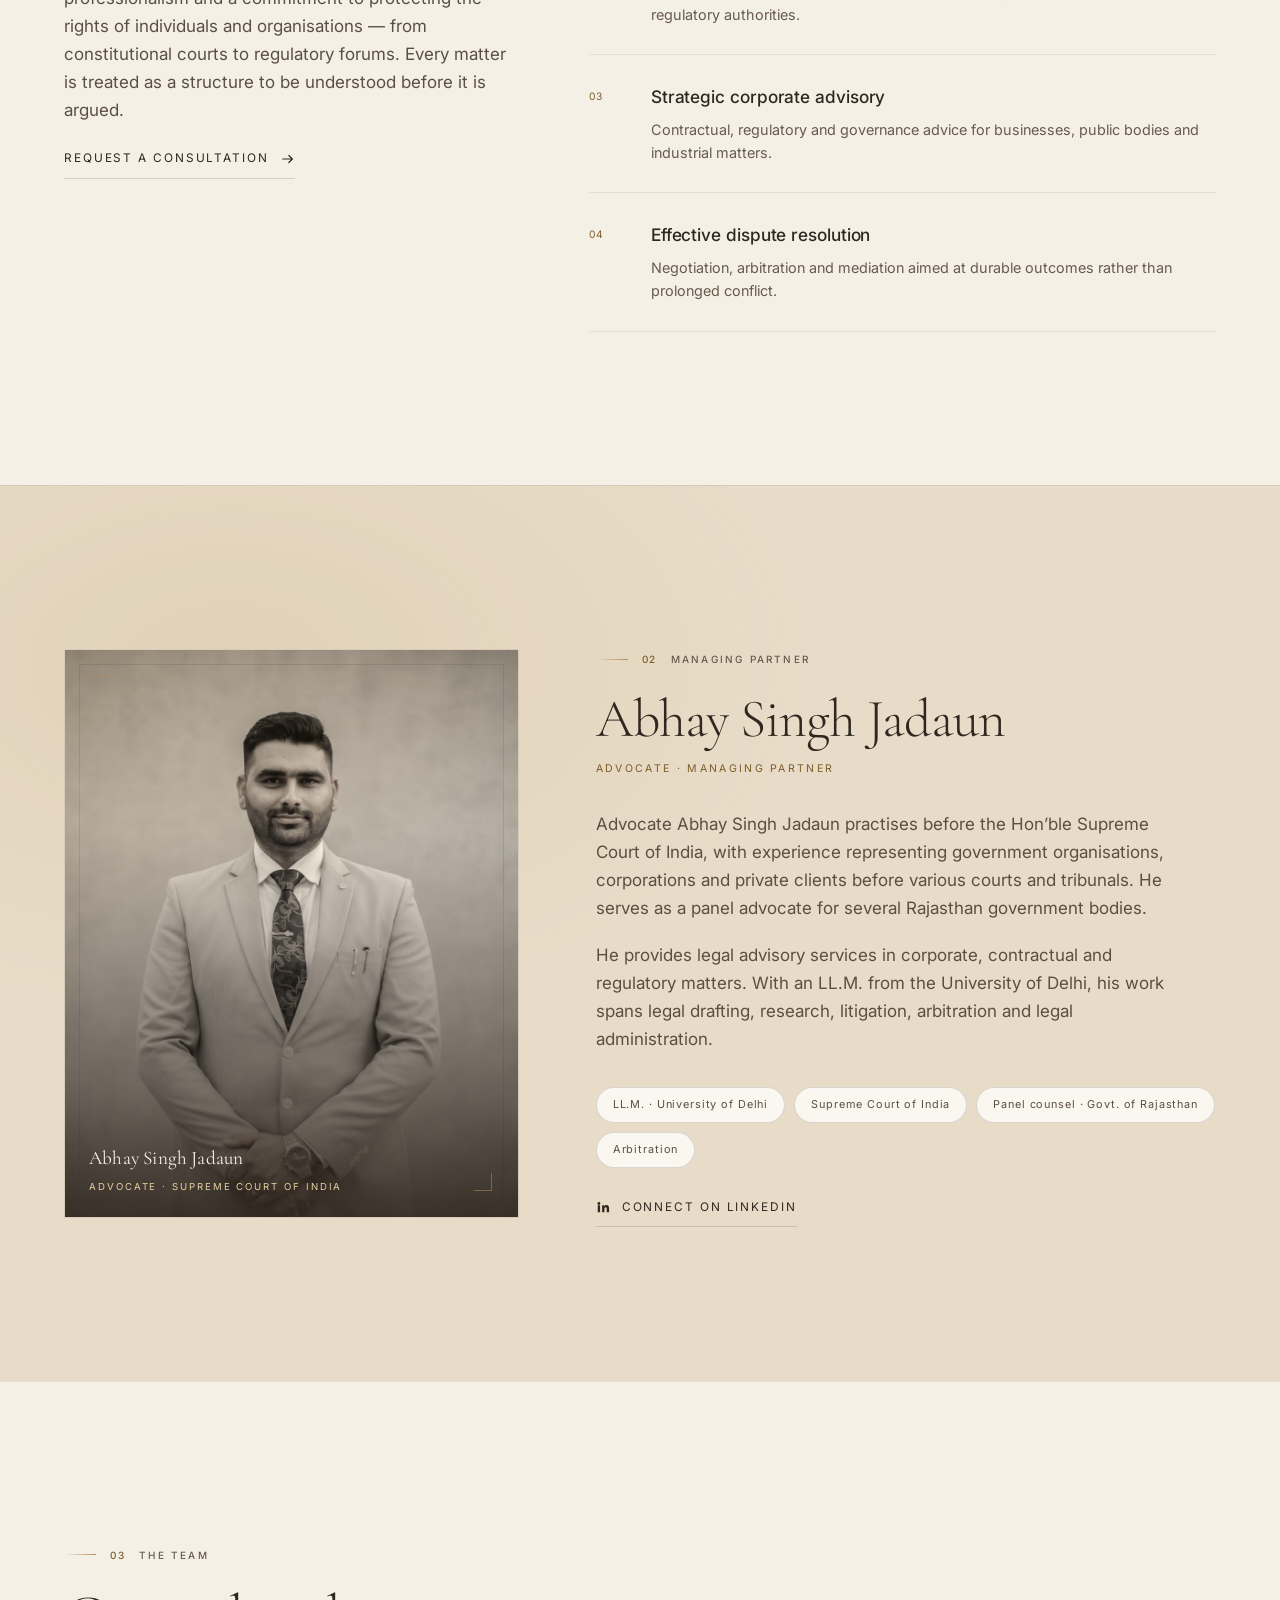
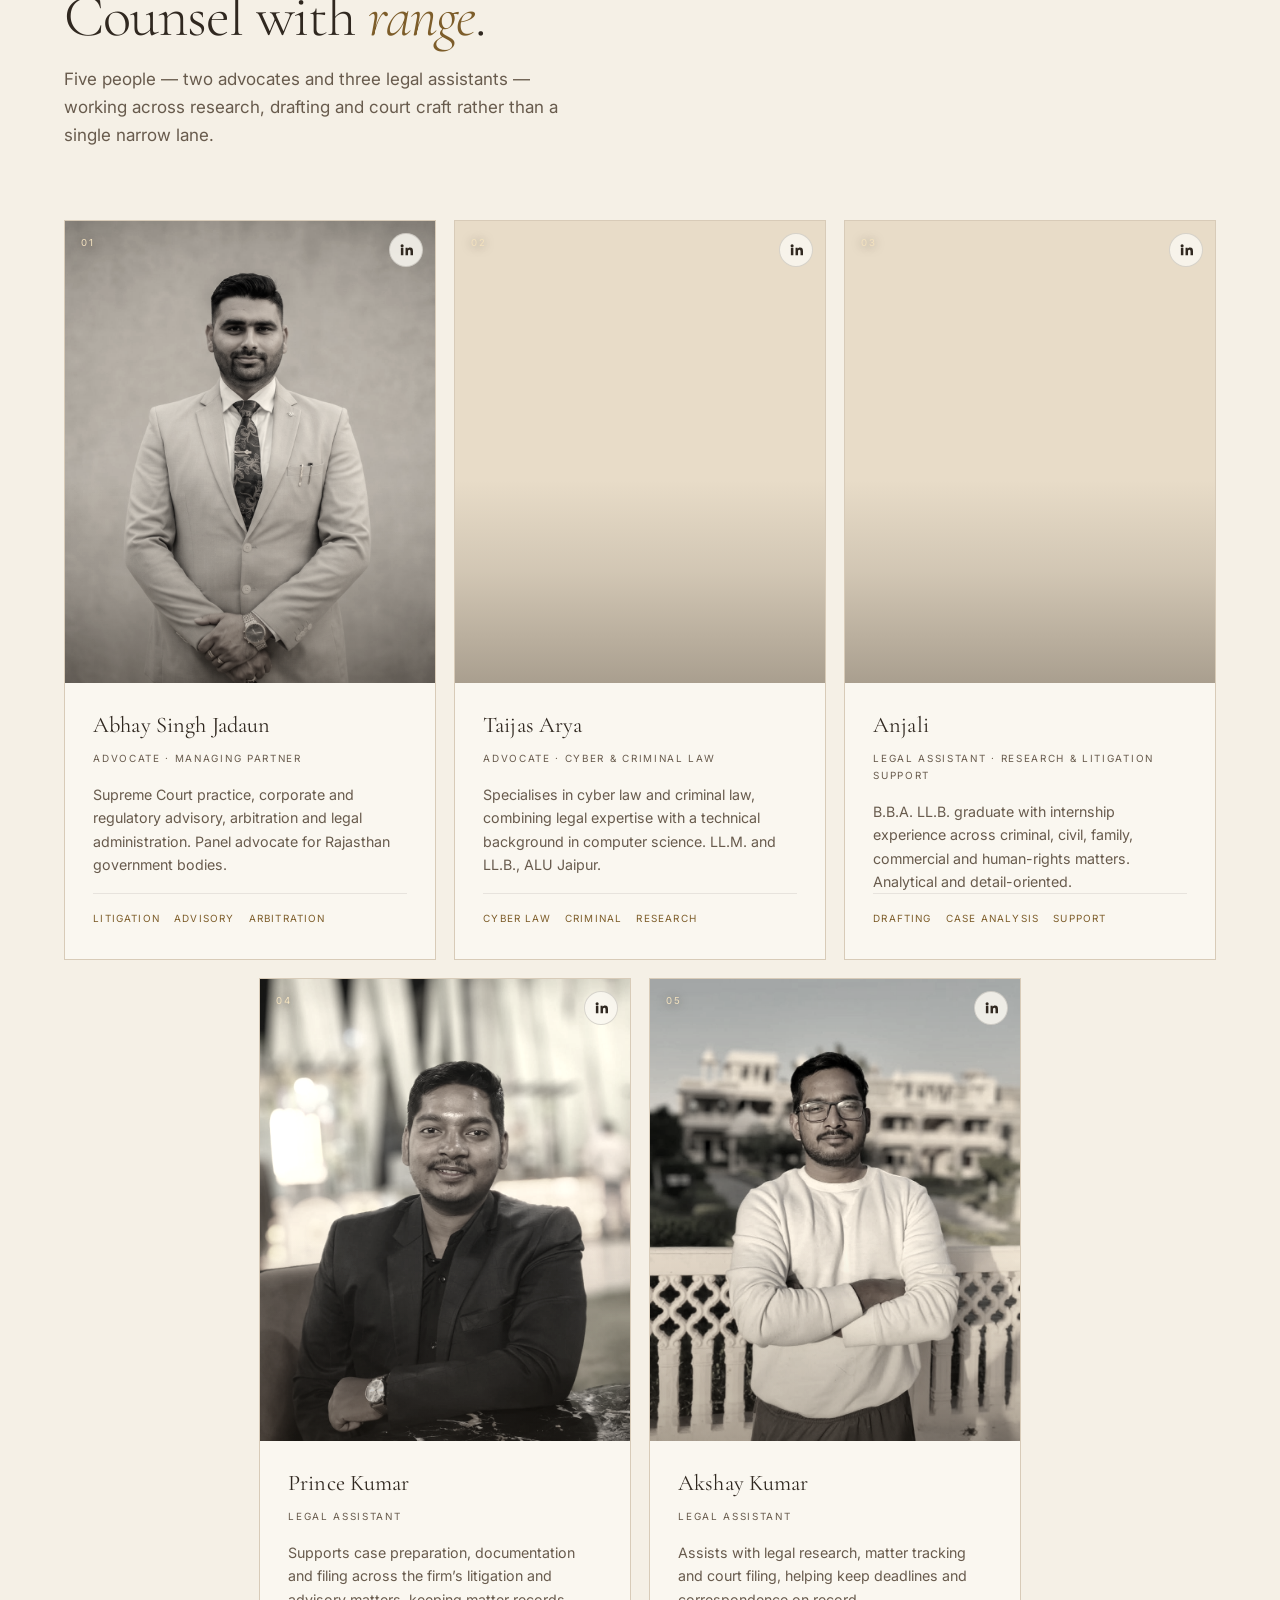
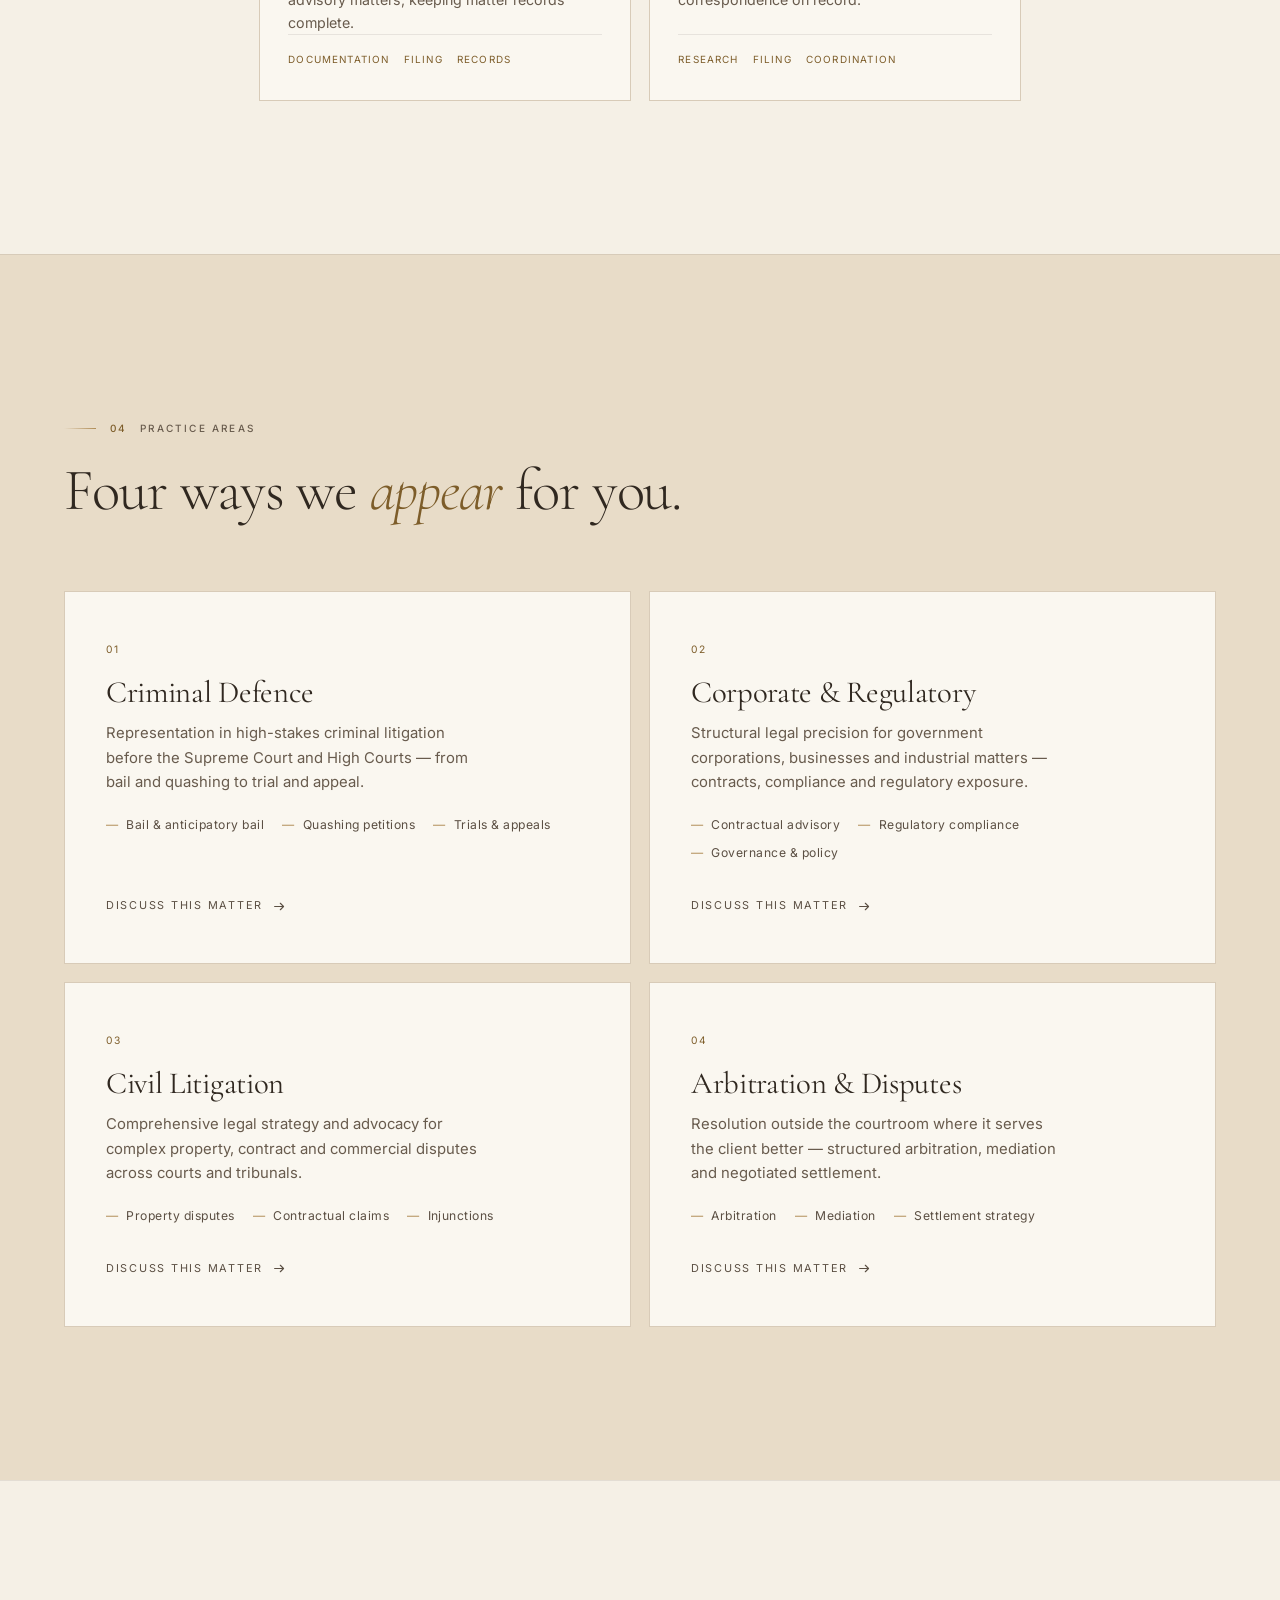
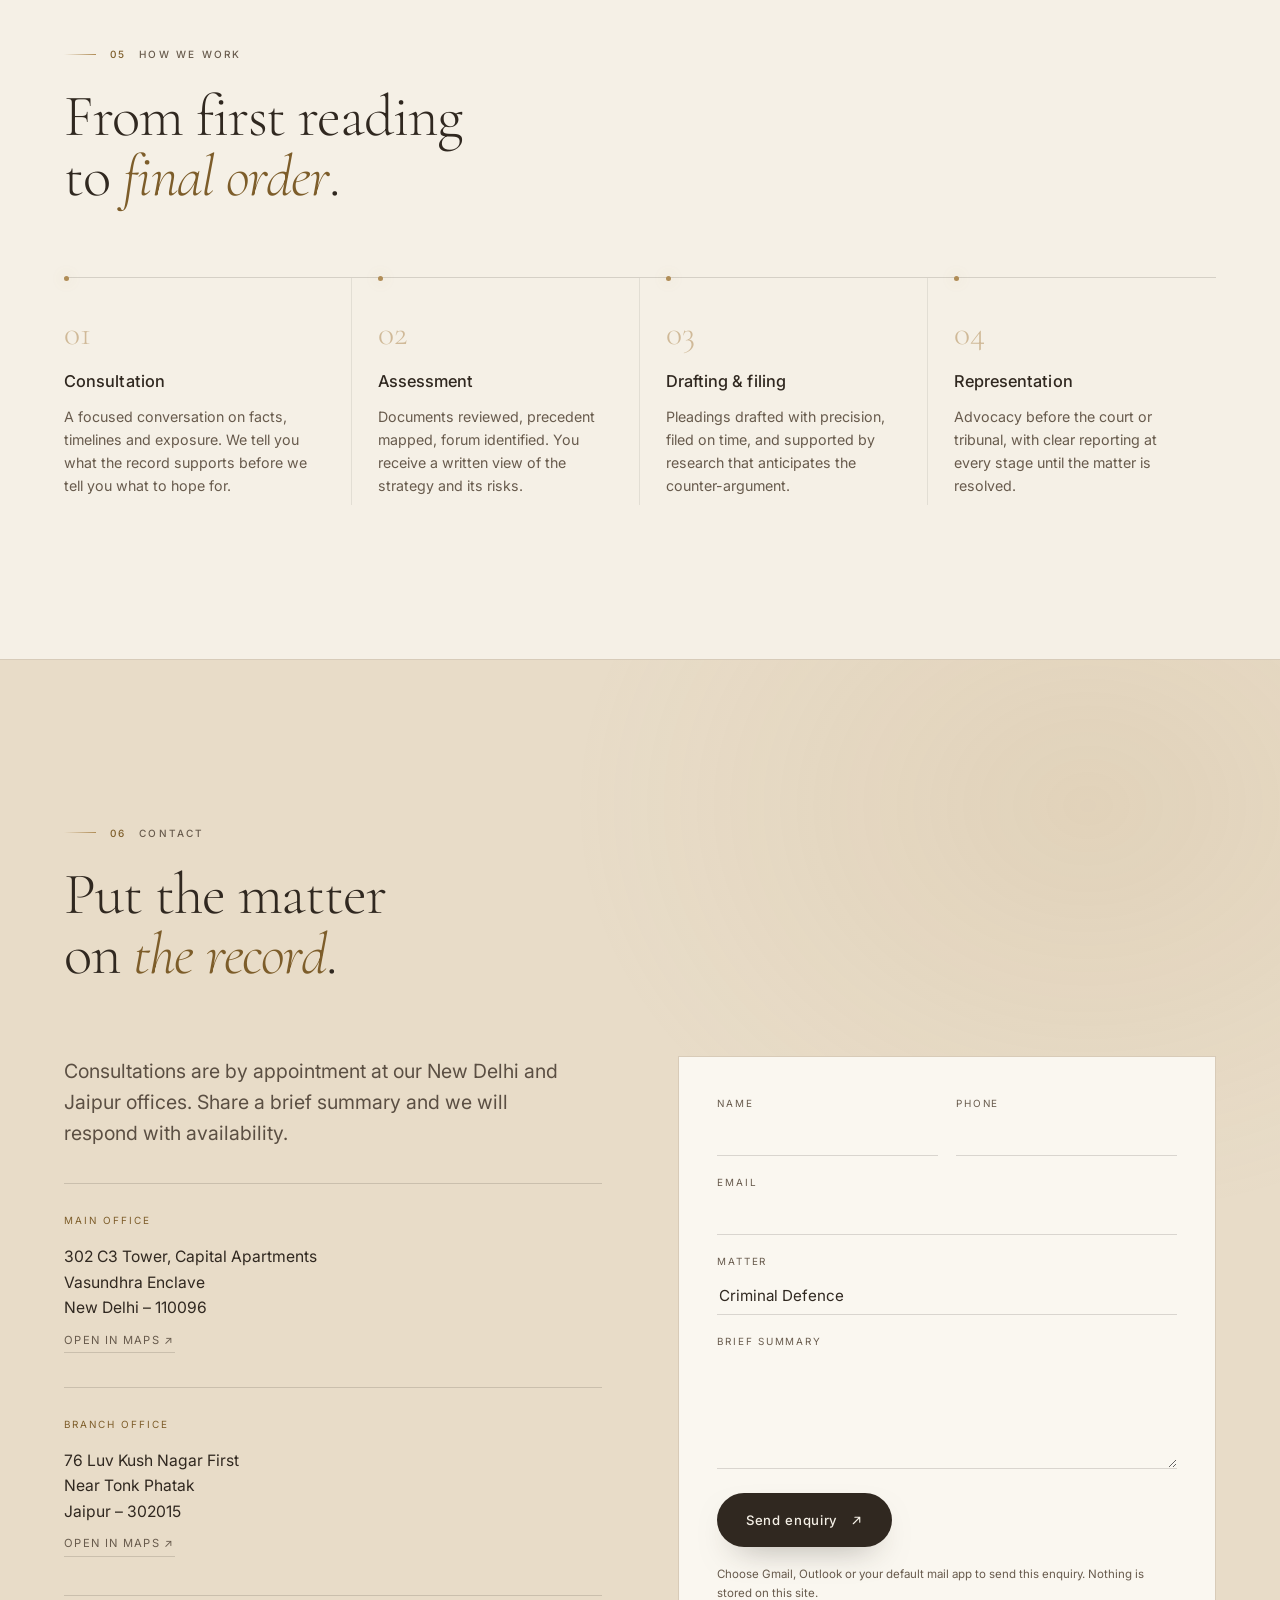
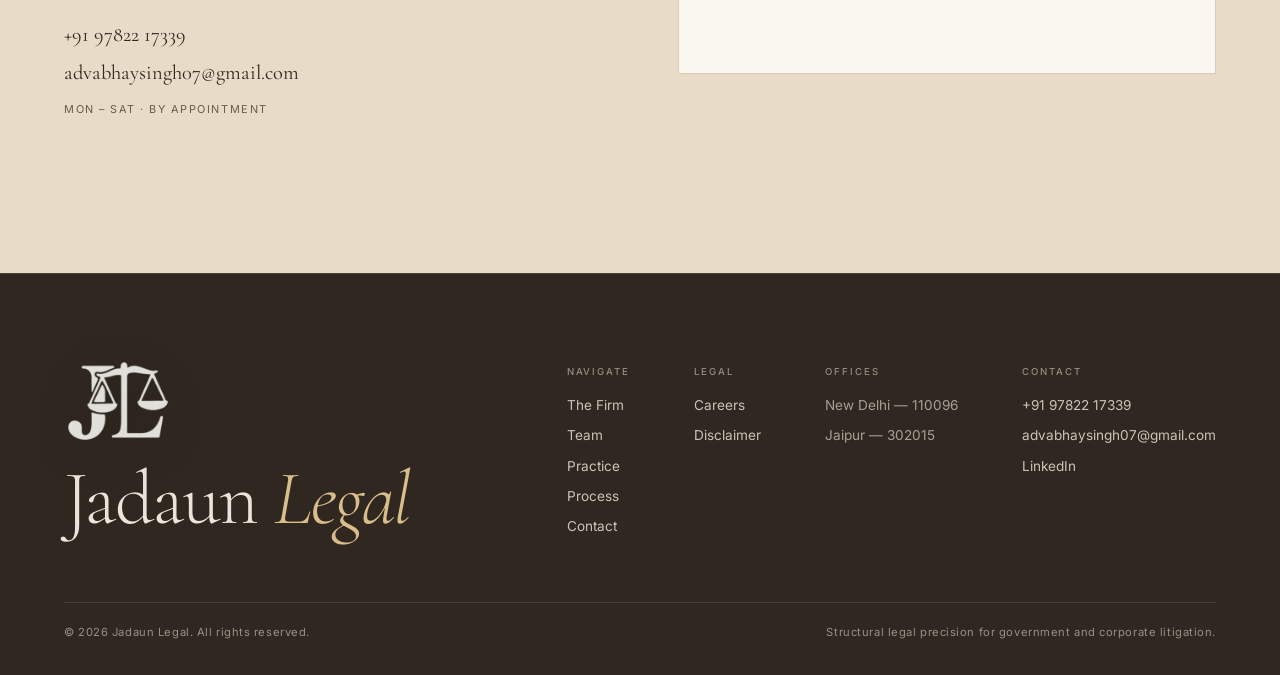
==== commit d887b6d4: "." ====
--- a/index.html
+++ b/index.html
@@ -33,7 +33,7 @@
 <link rel="preconnect" href="https://fonts.gstatic.com" crossorigin>
 <link href="https://fonts.googleapis.com/css2?family=Cormorant+Garamond:ital,wght@0,300;0,400;0,500;1,300;1,400&family=Inter:wght@300;400;500;600&display=swap" rel="stylesheet">
 
-<link rel="stylesheet" href="assets/css/style.css?v=20261105b">
+<link rel="stylesheet" href="assets/css/style.css?v=20261106a">
 
 <script>
   document.documentElement.classList.replace("no-js", "js");
--- a/assets/css/style.css
+++ b/assets/css/style.css
@@ -739,7 +739,6 @@
   letter-spacing: 0.26em;
   text-transform: uppercase;
   color: var(--ink-3);
-  writing-mode: vertical-rl;
 }
 .hero__ord--num {
   font-family: var(--serif);
